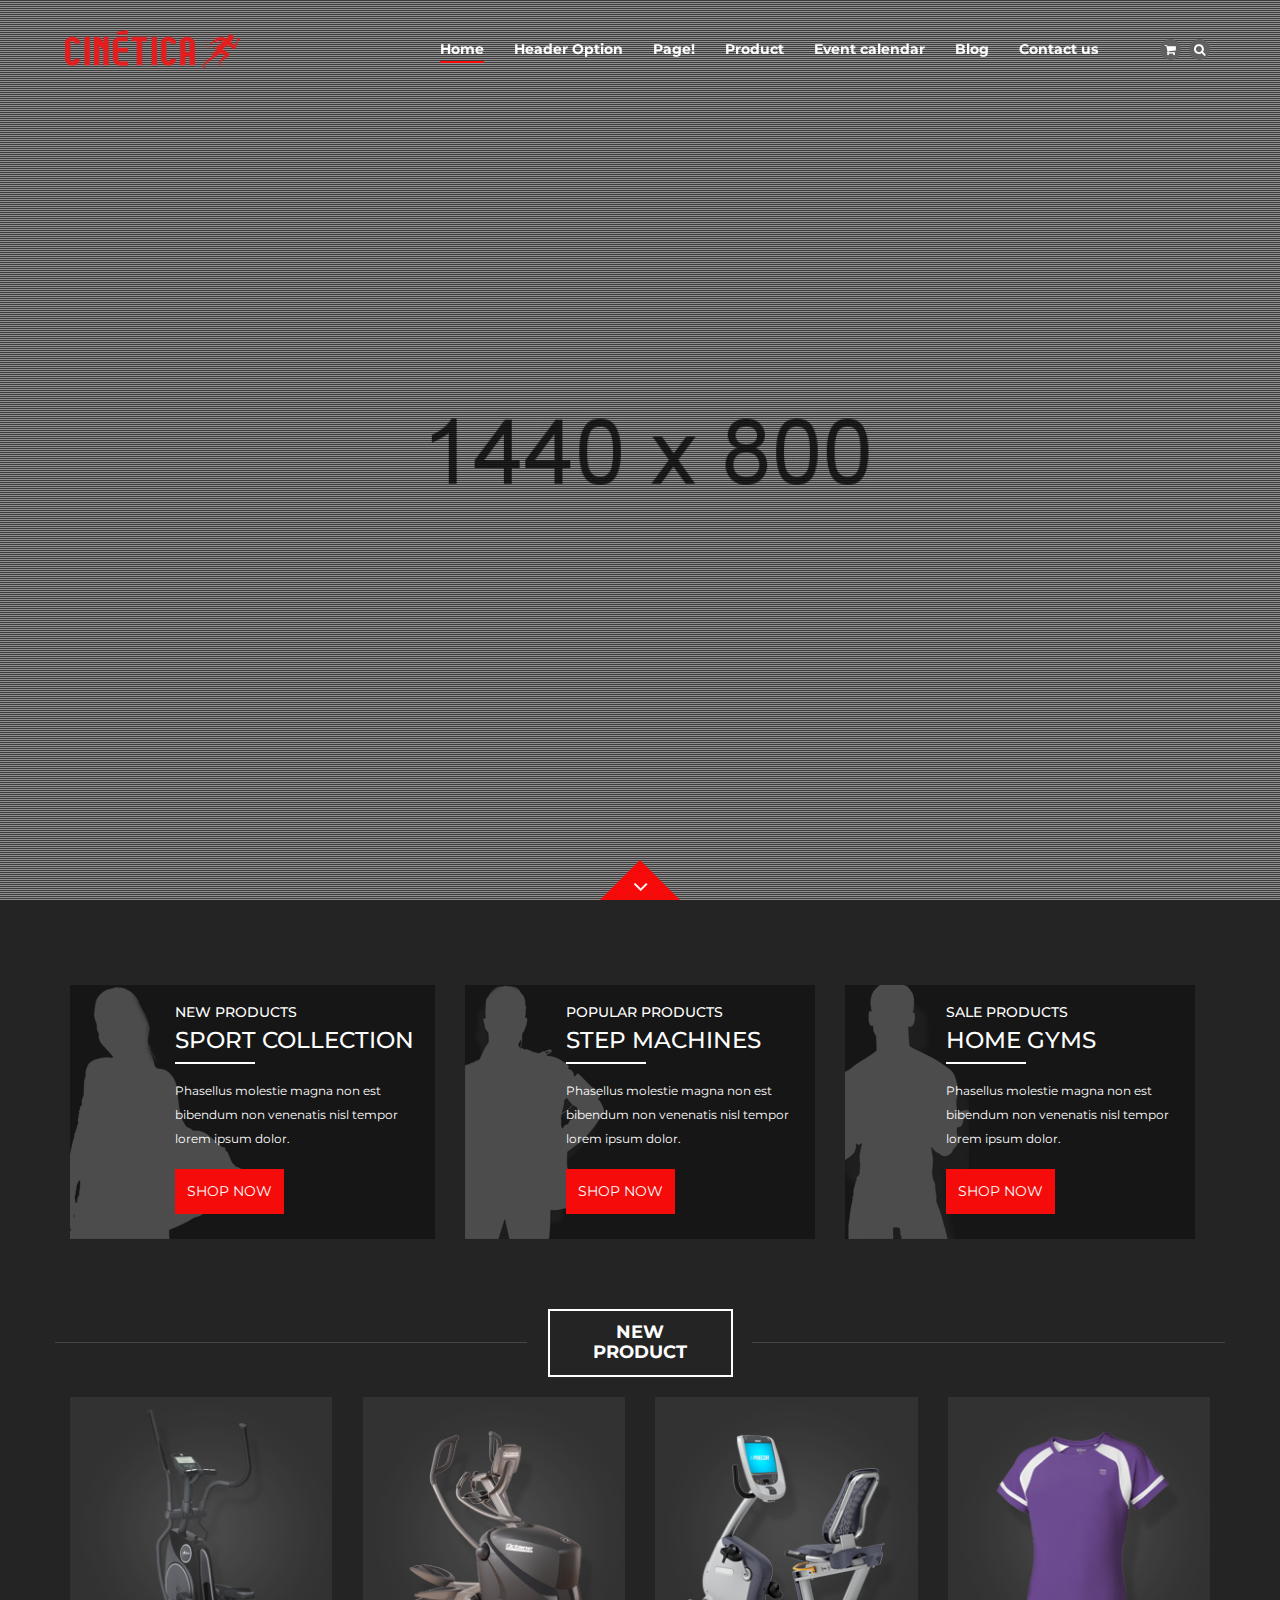
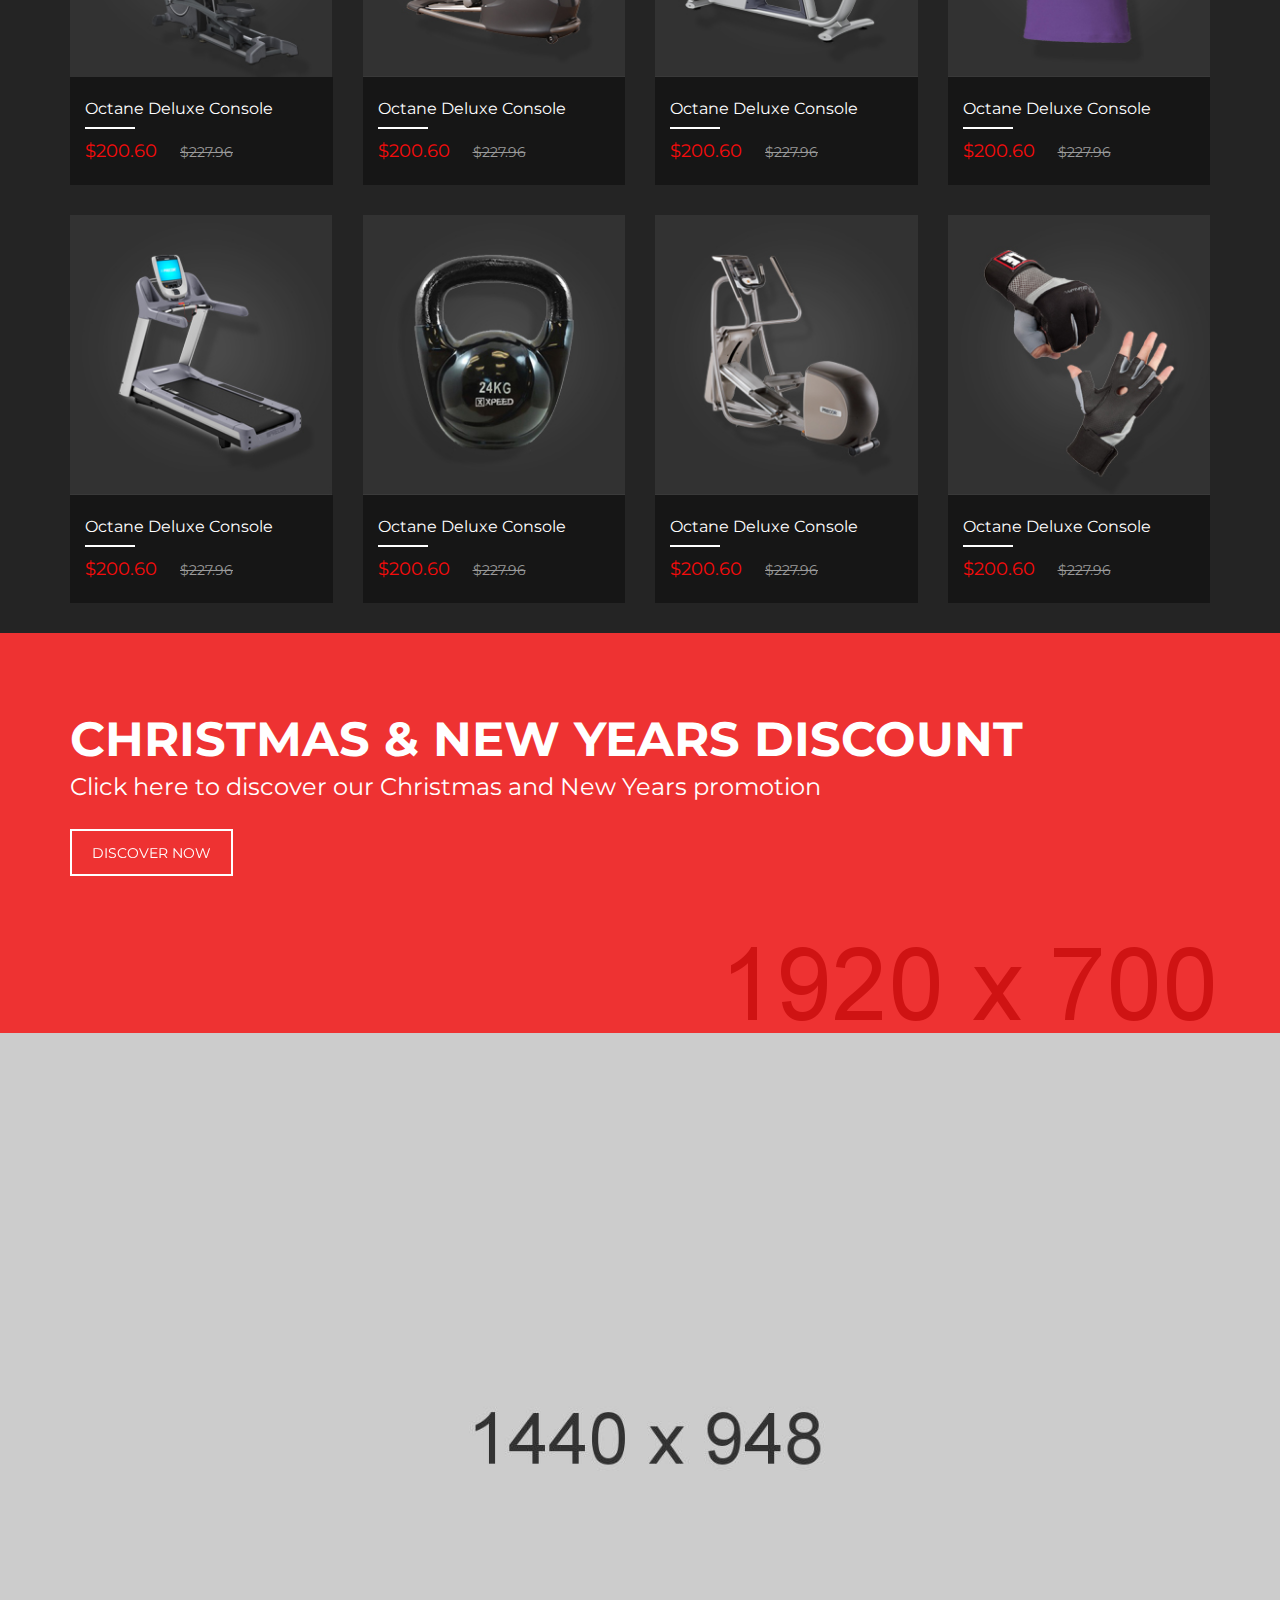
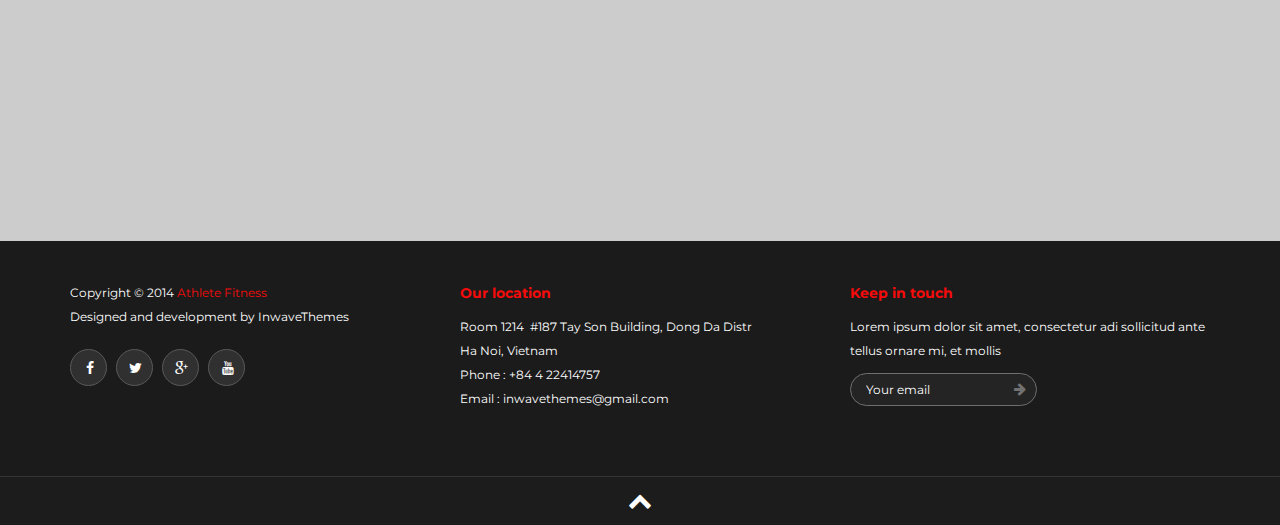
==== index.html @ 28b7c68e "Sample changes" ====
<!doctype html>
<html lang="en">
<head>
<title>Shop</title>
<meta charset="utf-8">
<meta name="viewport" content="initial-scale=1.0,maximum-scale=1.0,user-scalable=no">
<meta name="author" content="">
<meta name="keywords" content="">
<meta name="description" content="">
<link rel="stylesheet" href="css/style.css" type="text/css">
<link rel="stylesheet" href="css/bootstrap.css" type="text/css">
<link rel="stylesheet" href="css/font-awesome.css" type="text/css">

<link rel="stylesheet" href="css/effect.css" type="text/css">
<link rel="stylesheet" href="css/animation.css" type="text/css">

<link rel="stylesheet" href="css/masterslider.css" type="text/css">
<link rel="stylesheet" href="css/ms-fullscreen.css" type="text/css">
<link rel="stylesheet" type="text/css" media="all" href="css/owl.carousel.css">
<link rel="stylesheet" type="text/css" media="all" href="css/owl.transitions.css">
<link rel="stylesheet" href="css/color.css" type="text/css">
</head> 
<body id="page-top" class="" data-offset="90" data-target=".navigation" data-spy="scroll">
	<div class="wrapper hide-main-content"> 
		<section  class="page shop one-page">
			<!--Menu Mobile-->
			<div class="menu-wrap">
				<div class="main-menu">
					<h4 class="title-menu">Main menu</h4>
					<button class="close-button" id="close-button"><i class="fa fa-times"></i></button>
				</div>
				<ul class="nav-menu">
					<li class=" dropdown selected active">
						<a href="#" data-toggle="dropdown">Home<i class="icon-arrow"></i></a>
						<ul class="child-nav dropdown-nav">
							<li><a href="index-v2.html">Home V2</a></li>
							<li><a href="index-onepage.html">One Page</a></li>
							<li><a href="index-layer.html">Layer Slider</a></li>
							<li><a href="index-shop.html">E-commerce</a></li>
							<li><a href="index-store.html">Store</a></li>
							<li><a href="index-sport-club.html">Sport Club</a></li>
							<li><a href="index-boxing.html">Boxing</a></li>
							<li><a href="index-white.html">Light version</a></li>
							<li><a href="coming-soon.html">Under Construction</a></li>
						</ul>
					</li>
					<li class="dropdown">
						<a href="#" data-toggle="dropdown">Header Option<i class="icon-arrow"></i></a>
						<ul class="child-nav dropdown-nav">
							<li><a href="index-header-v2.html">Header Style 1</a></li>
							<li><a href="index-header-v3.html">Header Style 2</a></li>
							<li><a href="index-header-v4.html">Header Style 3</a></li>
						</ul>
					</li>
					<li class="dropdown">
						<a href="#" data-toggle="dropdown">Page!<i class="icon-arrow"></i></a>
						<ul class="child-nav dropdown-nav">
							<li><a href="about-us.html">About us</a></li>
							<li><a href="pricing-table.html">Pricing table</a></li>
							<li><a href="our-class.html">Our classes</a></li>
							<li><a href="class-details.html">Class details</a></li>
							<li><a href="our-trainer.html">Our trainers</a></li>
							<li><a href="trainer-profile.html">Trainer profile</a></li>
						</ul>
					</li>
					<li class="dropdown">
						<a href="#" data-toggle="dropdown">Product<i class="icon-arrow"></i></a>
						<ul class="child-nav dropdown-nav">
							<li><a href="product-listing.html">Product listing</a></li>
							<li><a href="product-listing-row.html">Product listing row</a></li>
							<li><a href="product-detail.html">Product detail</a></li>
							<li><a href="product-cart.html">Product cart</a></li>
							<li><a href="product-check-out.html">Product checkout</a></li>
						</ul>
					</li>
					<li class="dropdown">
						<a href="#" data-toggle="dropdown">Event calendar<i class="icon-arrow"></i></a>
						<ul class="child-nav dropdown-nav">
							<li><a href="calendar-full-view.html">Calendar full view</a></li>
							<li><a href="event-listing.html">Event listing </a></li>
							<li><a href="event-listing-grid.html">Event listing grid</a></li>
							<li><a href="event-details.html">Event details</a></li>
						</ul>
					</li>
					<li class="dropdown">
						<a href="#" data-toggle="dropdown">Blog<i class="icon-arrow"></i></a>
						<ul class="child-nav dropdown-nav">
							<li><a href="blog-listing.html">Blog listing</a></li>
							<li><a href="blog-details.html">Blog details</a></li>
						</ul>
					</li>
					<li><a href="contact-us.html">Contact us</a></li>
				</ul>
			</div>
			<!--Menu Mobile-->
			<div class="content-wrapper">
				<!--Header-->				
				<header id="header" class="header header-container alt reveal">
					<div class="container">
						<div class="row">
							<div class="col-md-2 col-sm-3 col-xs-3 logo">
								<a href="index.html"><img src="new-images/cinetica-logo.png" alt=""/></a>
							</div>
							<div class="col-md-9 nav-container">
								<nav class="megamenu collapse navbar-collapse bs-navbar-collapse navbar-right mainnav col-md-10" role="navigation">
									<ul class="nav-menu">
										<li class="selected active">
											<a href="#">Home</a>
											<ul class="child-nav dropdown-nav">
												<li><a href="index-v2.html">Home V2</a></li>
												<li><a href="index-onepage.html">One Page</a></li>
												<li><a href="index-layer.html">Layer Slider</a></li>
												<li><a href="index-shop.html">E-commerce</a></li>
												<li><a href="index-store.html">Store</a></li>
												<li><a href="index-sport-club.html">Sport Club</a></li>
												<li><a href="index-boxing.html">Boxing</a></li>
												<li><a href="index-white.html">Light version</a></li>
												<li><a href="coming-soon.html">Under Construction</a></li>
											</ul>
										</li>
										<li>
											<a href="#">Header Option</a>
											<ul class="child-nav">
												<li><a href="index-header-v2.html">Header Style 1</a></li>
												<li><a href="index-header-v3.html">Header Style 2</a></li>
												<li><a href="index-header-v4.html">Header Style 3</a></li>
											</ul>
										</li>
										<li>
											<a href="#">Page!</a>
											<ul class="child-nav">
												<li><a href="about-us.html">About us</a></li>
												<li><a href="pricing-table.html">Pricing table</a></li>
												<li><a href="our-class.html">Our classes</a></li>
												<li><a href="class-details.html">Class details</a></li>
												<li><a href="our-trainer.html">Our trainers</a></li>
												<li><a href="trainer-profile.html">Trainer profile</a></li>
											</ul>
										</li>
										<li>
											<a href="#">Product</a>
											<ul class="child-nav">
												<li><a href="product-listing.html">Product listing</a></li>
												<li><a href="product-listing-row.html">Product listing row</a></li>
												<li><a href="product-detail.html">Product detail</a></li>
												<li><a href="product-cart.html">Product cart</a></li>
												<li><a href="product-check-out.html">Product checkout</a></li>
											</ul>
										</li>
										<li>
											<a href="#">Event calendar</a>
											<ul class="child-nav">
												<li><a href="calendar-full-view.html">Calendar full view</a></li>
												<li><a href="event-listing.html">Event listing </a></li>
												<li><a href="event-listing-grid.html">Event listing grid</a></li>
												<li><a href="event-details.html">Event details</a></li>
											</ul>
										</li>
										<li>
											<a href="#">Blog</a>
											<ul class="child-nav">
												<li><a href="blog-listing.html">Blog listing</a></li>
												<li><a href="blog-details.html">Blog details</a></li>
											</ul>
										</li>
										<li><a href="contact-us.html">Contact us</a></li>
									</ul>
								</nav>							
							</div>
							<div class="quick-access col-md-1 col-sm-2 col-xs-3">								
								<div class="shopping-cart">
									<a href="#"><i class="fa fa-shopping-cart"></i></a>
									<div class="mini-cart product-popular">											
										<h3 class="title">Your Cart</h3>
										<ul>
                                            <li>
                                                <div class="product-image">
                                                    <a href="#"><img src="images/popular-product.jpg" alt=""></a>
                                                </div>
                                                <div class="info-products">
                                                    <div class="product-name">Lorem ipsum dolor sit amet consectetur</div>
                                                    <div class="price-box">																										
                                                        <span class="regular-price">$200.60</span>
                                                    </div>
                                                </div>
                                            </li>
                                            <li>
                                                <div class="product-image">
                                                    <a href="#"><img src="images/popular-product.jpg" alt=""></a>
                                                </div>
                                                <div class="info-products">
                                                    <div class="product-name">Lorem ipsum dolor sit amet consectetur</div>
                                                    <div class="price-box">																										
                                                        <span class="regular-price">$200.60</span>
                                                    </div>
                                                </div>
                                            </li>                                               
                                        </ul>
										<button class="check" title="Check out" type="button">
                                            <span>Check out</span>
                                        </button>
									</div>
								</div>
								<div class="search">
									<a href="#"><i class="fa fa-search"></i></a>
									<form id="search" method="post" name="">
										<div class="search-box">
											<input class="top-search" type="text" placeholder="Enter your keywords" name="search" title="Search">						
											<input class="sub-search" type="image" src="images/search.png" alt="Submit">
										</div>
									</form>										
								</div>
							</div>
							<button class="menu-button" id="open-button"></button>
						</div>
					</div>
				</header>
				<!--End Header-->
				<!--Banner-->
				<section class="slide-container to-top">
					<div class="ms-fullscreen-template" id="slider1-wrapper">
						<!-- masterslider -->
						<div class="master-slider ms-skin-default" id="masterslider-index">
							<div class="ms-slide slide-1" data-delay="0">
								<div class="slide-pattern"></div>
								<img src="images/blank.gif" data-src="images/bg_3.jpg" alt="lorem ipsum dolor sit"/>
								<h3 class="ms-layer hps-title1" style="left:101px"
									data-type="text"
									data-ease="easeOutExpo"
									data-delay="1000"
									data-duration="0"
									data-effect="skewleft(30,80)"
								>
									Seja bem-vindo à
								</h3>																												
								<h3 class="ms-layer hps-title3" style="left:95px"
									data-type="text"
									data-delay="1900"
									data-duration="0"
									data-effect="rotate3dtop(-100,0,0,40,t)"
									data-ease="easeOutExpo"
								>
									Cinética: Escola do Movimento
								</h3>
								
								<h3 class="ms-layer hps-title4" style="left:101px"
									data-type="text"
									data-delay="2500"
									data-duration="0"
									data-effect="rotate3dtop(-100,0,0,18,t)"
									data-ease="easeOutExpo"
								>
									Cursos Disponíveis 
								</h3>
							</div>
							<div class="ms-slide slide-2" data-delay="0">
							   <div class="slide-pattern"></div>							  
								<img src="images/blank.gif" data-src="images/bg_2.jpg" alt="lorem ipsum dolor sit"/>
								<h3 class="ms-layer hps-title1" style="left:101px"
									data-type="text"
									data-ease="easeOutExpo"
									data-delay="1000"
									data-duration="0"
									data-effect="skewleft(30,80)">
									Athlete Fitness Club
								</h3>																												
								<h3 class="ms-layer hps-title3" style="left:95px"
									data-type="text"
									data-delay="1900"
									data-duration="0"
									data-effect="rotate3dtop(-100,0,0,40,t)"
									data-ease="easeOutExpo"
								>
									Make You Be The Fighter
								</h3>
								
								<h3 class="ms-layer hps-title4" style="left:101px"
									data-type="text"
									data-delay="2500"
									data-duration="0"
									data-effect="rotate3dtop(-100,0,0,18,t)"
									data-ease="easeOutExpo"
								>
									Try A Free Class
								</h3>
							</div>	
							
							<div class="ms-slide slide-3" data-delay="0">
							   <div class="slide-pattern"></div>							  
								<img src="images/blank.gif" data-src="images/bg-home-v2.jpg" alt="lorem ipsum dolor sit"/>
								<h3 class="ms-layer hps-title1" style="left:101px"
									data-type="text"
									data-ease="easeOutExpo"
									data-delay="1000"
									data-duration="0"
									data-effect="skewleft(30,80)"
								>
									Athlete Fitness Club
								</h3>																												
								<h3 class="ms-layer hps-title3" style="left:95px"
									data-type="text"
									data-delay="1900"
									data-duration="0"
									data-effect="rotate3dtop(-100,0,0,40,t)"
									data-ease="easeOutExpo"
								>
									Make You Be The Fighter
								</h3>
								
								<h3 class="ms-layer hps-title4" style="left:101px"
									data-type="text"
									data-delay="2500"
									data-duration="0"
									data-effect="rotate3dtop(-100,0,0,18,t)"
									data-ease="easeOutExpo"
								>
									Try A Free Class
								</h3>
							</div>
							<!--div class="ms-slide slide-4">
							   <div class="slide-pattern"></div>
								<video data-autopause="false" data-mute="true" data-loop="true" data-fill-mode="fill">
									<source src="images/video/demo.mp4" type="video/mp4"/>									
								</video>  
							</div-->
						</div>
						<!-- end of masterslider -->
						<div class="to-bottom" id="to-bottom"><i class="fa fa-angle-down"></i></div>
					</div>
				</section>
				<!--End Banner-->							
				<div class="contents-main" id="contents-main">						
					<!--Price Table-->
					<section class="price-table">
						<div class="container">
							<div class="row">							
								<div class="col-md-12 col-sm-12 col-xs-12">
									<div class="col-md-4 col-sm-12 col-xs-12">
										<div class="col-md-12 price-table-content">
											<div class="price-table-img">
												<img alt="" src="images/newproducts/images-1.png">
											</div>
											<div class="price-table-text">
												<h3>New Products</h3>
												<h2>Sport Collection</h2>
												<div class="border-bottom"></div>
												<p>Phasellus molestie magna non est bibendum non venenatis nisl tempor lorem ipsum dolor.</p>
												<a href="#"><span>Shop Now</span></a>
											</div>
										</div>							
									</div>
									<div class="col-md-4 col-sm-12 col-xs-12">
										<div class="col-md-12 price-table-content">
											<div class="price-table-img">
												<img alt="" src="images/newproducts/images-2.png">
											</div>
											<div class="price-table-text">
												<h3>Popular Products</h3>
												<h2>Step Machines</h2>
												<div class="border-bottom"></div>
												<p>Phasellus molestie magna non est bibendum non venenatis nisl tempor lorem ipsum dolor.</p>
												<a href="#"><span>Shop Now</span></a>
											</div>
										</div>							
									</div>
									<div class="col-md-4 col-sm-12 col-xs-12">
										<div class="col-md-12 price-table-content">
											<div class="price-table-img">
												<img alt="" src="images/newproducts/images-3.png">
											</div>
											<div class="price-table-text">
												<h3>Sale Products</h3>										
												<h2>Home gyms</h2>
												<div class="border-bottom"></div>
												<p>Phasellus molestie magna non est bibendum non venenatis nisl tempor lorem ipsum dolor.</p>
												<a href="#"><span>Shop Now</span></a>
											</div>
										</div>								
									</div>
								</div>
							</div>
						</div>
					</section>
					<!--End Price Table-->
					
					<!--New Products-->
						<section class="new-product scroll-to">
							<div class="container">
								<div class="row">
									<div class="title-name">
										<h4>New Product</h4>
									</div>
									<div class="col-md-3 col-sm-6 col-xs-12">
										<div class="product-image-wrapper">
											<div class="product-content">
												<div class="product-image">
													<a href="#"><img alt="" src="images/newproducts/product-1.jpg"></a>
												</div>
												<div class="info-products">
													<div class="product-name" >
														<a href="#">Octane Deluxe Console</a>
														<div class="product-bottom"></div>
													</div>
													<div class="price-box">																										
														<span class="special-price">$200.60</span>
														<span class="old-price">$227.96</span>
													</div>
													<div class="actions">
														<ul>
															<li><a href="#"><i class="fa fa-info"></i></a></li>
															<li><a href="#"><i class="fa fa-shopping-cart"></i></a></li>
															<li><a href="#"><i class="fa fa-search"></i></a></li>
															<li><a href="#"><i class="fa fa-star"></i></a></li>
														</ul>
													</div>
												</div>
											</div>
											<a class="arrows" href="#"><i class="fa fa-arrows"></i></a>										
										</div>
									</div>
									<div class="col-md-3 col-sm-6 col-xs-12">
										<div class="product-image-wrapper">
											<div class="product-content">
												<div class="product-image">
													<a href="#"><img alt="" src="images/newproducts/product-2.jpg"></a>
												</div>
												<div class="info-products">
													<div class="product-name" >
														<a href="#">Octane Deluxe Console</a>
														<div class="product-bottom"></div>
													</div>
													<div class="price-box">																										
														<span class="special-price">$200.60</span>
														<span class="old-price">$227.96</span>
													</div>
													<div class="actions">
														<ul>
															<li><a href="#"><i class="fa fa-info"></i></a></li>
															<li><a href="#"><i class="fa fa-shopping-cart"></i></a></li>
															<li><a href="#"><i class="fa fa-search"></i></a></li>
															<li><a href="#"><i class="fa fa-star"></i></a></li>
														</ul>
													</div>
												</div>
											</div>
											<a class="arrows" href="#"><i class="fa fa-arrows"></i></a>										
										</div>
									</div>
									<div class="col-md-3 col-sm-6 col-xs-12">
										<div class="product-image-wrapper">
											<div class="product-content">
												<div class="product-image">
													<a href="#"><img alt="" src="images/newproducts/product-3.jpg"></a>
												</div>
												<div class="info-products">
													<div class="product-name" >
														<a href="#">Octane Deluxe Console</a>
														<div class="product-bottom"></div>
													</div>
													<div class="price-box">																										
														<span class="special-price">$200.60</span>
														<span class="old-price">$227.96</span>
													</div>
													<div class="actions">
														<ul>
															<li><a href="#"><i class="fa fa-info"></i></a></li>
															<li><a href="#"><i class="fa fa-shopping-cart"></i></a></li>
															<li><a href="#"><i class="fa fa-search"></i></a></li>
															<li><a href="#"><i class="fa fa-star"></i></a></li>
														</ul>
													</div>
												</div>
											</div>
											<a class="arrows" href="#"><i class="fa fa-arrows"></i></a>										
										</div>
									</div>
									<div class="col-md-3 col-sm-6 col-xs-12">
										<div class="product-image-wrapper">
											<div class="product-content">
												<div class="product-image">
													<a href="#"><img alt="" src="images/newproducts/product-4.jpg"></a>
												</div>
												<div class="info-products">
													<div class="product-name" >
														<a href="#">Octane Deluxe Console</a>
														<div class="product-bottom"></div>
													</div>
													<div class="price-box">																										
														<span class="special-price">$200.60</span>
														<span class="old-price">$227.96</span>
													</div>
													<div class="actions">
														<ul>
															<li><a href="#"><i class="fa fa-info"></i></a></li>
															<li><a href="#"><i class="fa fa-shopping-cart"></i></a></li>
															<li><a href="#"><i class="fa fa-search"></i></a></li>
															<li><a href="#"><i class="fa fa-star"></i></a></li>
														</ul>
													</div>
												</div>
											</div>
											<a class="arrows" href="#"><i class="fa fa-arrows"></i></a>										
										</div>
									</div>
									<div class="col-md-3 col-sm-6 col-xs-12">
										<div class="product-image-wrapper">
											<div class="product-content">
												<div class="product-image">
													<a href="#"><img alt="" src="images/newproducts/product-5.jpg"></a>
												</div>
												<div class="info-products">
													<div class="product-name" >
														<a href="#">Octane Deluxe Console</a>
														<div class="product-bottom"></div>
													</div>
													<div class="price-box">																										
														<span class="special-price">$200.60</span>
														<span class="old-price">$227.96</span>
													</div>
													<div class="actions">
														<ul>
															<li><a href="#"><i class="fa fa-info"></i></a></li>
															<li><a href="#"><i class="fa fa-shopping-cart"></i></a></li>
															<li><a href="#"><i class="fa fa-search"></i></a></li>
															<li><a href="#"><i class="fa fa-star"></i></a></li>
														</ul>
													</div>
												</div>
											</div>
											<a class="arrows" href="#"><i class="fa fa-arrows"></i></a>										
										</div>
									</div>
									<div class="col-md-3 col-sm-6 col-xs-12">
										<div class="product-image-wrapper">
											<div class="product-content">
												<div class="product-image">
													<a href="#"><img alt="" src="images/newproducts/product-6.jpg"></a>
												</div>
												<div class="info-products">
													<div class="product-name" >
														<a href="#">Octane Deluxe Console</a>
														<div class="product-bottom"></div>
													</div>
													<div class="price-box">																										
														<span class="special-price">$200.60</span>
														<span class="old-price">$227.96</span>
													</div>
													<div class="actions">
														<ul>
															<li><a href="#"><i class="fa fa-info"></i></a></li>
															<li><a href="#"><i class="fa fa-shopping-cart"></i></a></li>
															<li><a href="#"><i class="fa fa-search"></i></a></li>
															<li><a href="#"><i class="fa fa-star"></i></a></li>
														</ul>
													</div>
												</div>
											</div>
											<a class="arrows" href="#"><i class="fa fa-arrows"></i></a>										
										</div>
									</div>
									<div class="col-md-3 col-sm-6 col-xs-12">
										<div class="product-image-wrapper">
											<div class="product-content">
												<div class="product-image">
													<a href="#"><img alt="" src="images/newproducts/product-7.jpg"></a>
												</div>
												<div class="info-products">
													<div class="product-name" >
														<a href="#">Octane Deluxe Console</a>
														<div class="product-bottom"></div>
													</div>
													<div class="price-box">																										
														<span class="special-price">$200.60</span>
														<span class="old-price">$227.96</span>
													</div>
													<div class="actions">
														<ul>
															<li><a href="#"><i class="fa fa-info"></i></a></li>
															<li><a href="#"><i class="fa fa-shopping-cart"></i></a></li>
															<li><a href="#"><i class="fa fa-search"></i></a></li>
															<li><a href="#"><i class="fa fa-star"></i></a></li>
														</ul>
													</div>
												</div>
											</div>
											<a class="arrows" href="#"><i class="fa fa-arrows"></i></a>										
										</div>
									</div>
									<div class="col-md-3 col-sm-6 col-xs-12">
										<div class="product-image-wrapper">
											<div class="product-content">
												<div class="product-image">
													<a href="#"><img alt="" src="images/newproducts/product-8.jpg"></a>
												</div>
												<div class="info-products">
													<div class="product-name" >
														<a href="#">Octane Deluxe Console</a>
														<div class="product-bottom"></div>
													</div>
													<div class="price-box">																										
														<span class="special-price">$200.60</span>
														<span class="old-price">$227.96</span>
													</div>
													<div class="actions">
														<ul>
															<li><a href="#"><i class="fa fa-info"></i></a></li>
															<li><a href="#"><i class="fa fa-shopping-cart"></i></a></li>
															<li><a href="#"><i class="fa fa-search"></i></a></li>
															<li><a href="#"><i class="fa fa-star"></i></a></li>
														</ul>
													</div>
												</div>
											</div>
											<a class="arrows" href="#"><i class="fa fa-arrows"></i></a>										
										</div>
									</div>								
								</div>						
							</div>
						</section>
					<!--End New Products-->
					
					<!--Discover-->
					<section class="training modern">
						<div class="wpb-wrapper">
							<!-- PARALLAX WINDOWS -->
							<div class="parallax-block-wrap-module auto-width">
								<div class="parallax-block bt-advance-parallax" id="parallax-block-modern">
									<!-- PARALLAX CONTENT -->
									<div class="control-button">
										<div class="nav-wrap hidden">
											<div class="nav-wrap-in next">
												<span class="nav-next"></span>
											</div>
											<div class="nav-wrap-in prev">
												<span class="nav-prev"></span>
											</div>
										</div>
										<div class="button-wrap">
											<span class="button close-btn"></span>
										</div>
									</div>
									<div class="parallax-background">
										<!--Textured and color-->
										<div class="parallax-background-overlay"></div>
										<img alt="" src="images/bg-discover.png">
									</div>
									
									<div class="parallax-block-content default-pos">
										<div class="container">
											<div class="parallax-text parallax-shop parallax-gallery">																								
												<h1>Christmas & New Years Discount</h1> 
												<p>Click here to discover our Christmas and New Years promotion</p>
												<span class="button open-btn"><span>Discover Now</span></span>								
											</div>
										</div>
									</div>
									
									<div class="overlay-loading"><span class="loading"><img src="images/loading-black.gif" alt=""/></span></div>    

									<!-- GALLERY CONTENT -->
									<div class="parallax-content-wrap parallax-shopping">
											<div class="parallax-content hidden">
												<div class="parallax-content-in">
													<div class="defxault">
														<div class="parallax-col">
															<div class="parallax-row in-pos box1">
																<div class="parallax-row-w1">
																	<div class="parallax-box-image">
																		<div class="thumb" onclick="showproduct()">
																			<img src="images/newproducts/product-1.jpg" alt=""/>
																		</div>																
																	</div>
																	<div class="parallax-box-image">
																		<div class="thumb" onclick="showproduct()">
																			<img src="images/newproducts/product-2.jpg" alt=""/>
																		</div>
																	</div>
																	<div class="parallax-box-image">
																		<div class="thumb w2" onclick="showproduct()">
																			<img src="images/newproducts/product-8.1.jpg" alt=""/>
																		</div>	
																	</div>	
																</div>
																<div class="parallax-row-w2">
																	<div class="parallax-box-image">
																		<div class="thumb w3 mr-top" onclick="showproduct()">
																			<img src="images/newproducts/product-9.1.jpg" alt=""/>
																		</div>
																	</div>
																</div>
																<div class="parallax-row-w3" onclick="showproduct()">
																	<div class="parallax-box-image">
																		<div class="thumb">
																			<img src="images/newproducts/product-3.1.jpg" alt=""/>
																		</div>
																	</div>
																	<div class="parallax-box-image">
																		<div class="thumb w2" onclick="showproduct()">
																			<img src="images/newproducts/product-8.1.jpg" alt=""/>
																		</div>
																	</div>
																</div>
															</div>
															<div class="parallax-row in-pos box2">
																<div class="parallax-row-w1">
																	<div class="parallax-box-image">
																		<div class="thumb w2" onclick="showproduct()">
																			<img src="images/newproducts/product-8.1.jpg" alt=""/>
																		</div>
																	</div>
																</div>	
																<div class="parallax-row-w2">
																	<div class="parallax-box-image">
																		<div class="thumb" onclick="showproduct()">
																			<img src="images/newproducts/product-3.1.jpg" alt=""/>
																		</div>
																	</div>
																	<div class="parallax-box-image">
																		<div class="thumb" onclick="showproduct()">
																			<img src="images/newproducts/product-3.1.jpg" alt=""/>
																		</div>
																	</div>
																</div>	
																<div class="parallax-row-w2" onclick="showproduct()">	
																	<div class="parallax-box-image">
																		<div class="thumb w3">
																			<img src="images/newproducts/product-7.1.jpg" alt=""/>
																		</div>
																	</div>
																</div>
															</div>									
														</div>
														<div class="parallax-col">
															<div class="parallax-row in-pos box1">
																<div class="parallax-row-w1">
																	<div class="parallax-box-image">
																		<div class="thumb" onclick="showproduct()">
																			<img src="images/newproducts/product-1.jpg" alt=""/>
																		</div>
																	</div>
																	<div class="parallax-box-image">
																		<div class="thumb" onclick="showproduct()">
																			<img src="images/newproducts/product-2.jpg" alt=""/>
																		</div>
																	</div>
																	<div class="parallax-box-image">
																		<div class="thumb w2" onclick="showproduct()">
																			<img src="images/newproducts/product-8.1.jpg" alt=""/>
																		</div>
																	</div>
																</div>
																<div class="parallax-row-w2">
																	<div class="parallax-box-image">
																		<div class="thumb w3 mr-top" onclick="showproduct()">
																			<img src="images/newproducts/product-9.1.jpg" alt=""/>
																		</div>
																	</div>
																</div>
																<div class="parallax-row-w3">
																	<div class="parallax-box-image">
																		<div class="thumb" onclick="showproduct()">
																			<img src="images/newproducts/product-3.1.jpg" alt=""/>
																		</div>
																	</div>
																	<div class="parallax-box-image">
																		<div class="thumb w2" onclick="showproduct()">
																			<img src="images/newproducts/product-8.1.jpg" alt=""/>
																		</div>
																	</div>
																</div>
															</div>
															<div class="parallax-row in-pos box2">
																<div class="parallax-row-w1">
																	<div class="parallax-box-image">
																		<div class="thumb w2" onclick="showproduct()">
																			<img src="images/newproducts/product-8.1.jpg" alt=""/>
																		</div>
																	</div>
																</div>	
																<div class="parallax-row-w2">
																	<div class="parallax-box-image">
																		<div class="thumb" onclick="showproduct()">
																			<img src="images/newproducts/product-3.1.jpg" alt=""/>
																		</div>
																	</div>
																	<div class="parallax-box-image">
																		<div class="thumb" onclick="showproduct()">
																			<img src="images/newproducts/product-3.1.jpg" alt=""/>
																		</div>
																	</div>
																</div>	
																<div class="parallax-row-w2">	
																	<div class="parallax-box-image">
																		<div class="thumb w3" onclick="showproduct()">
																			<img src="images/newproducts/product-7.1.jpg" alt=""/>
																		</div>
																	</div>
																</div>
															</div>									
														</div>									
														<div class="parallax-col">
															<div class="parallax-row in-pos box1">
																<div class="parallax-row-w1">
																	<div class="parallax-box-image">
																		<div class="thumb" onclick="showproduct()">
																			<img src="images/newproducts/product-1.jpg" alt=""/>
																		</div>
																	</div>
																	<div class="parallax-box-image">
																		<div class="thumb" onclick="showproduct()">
																			<img src="images/newproducts/product-2.jpg" alt=""/>
																		</div>
																	</div>
																	<div class="parallax-box-image">
																		<div class="thumb w2" onclick="showproduct()">
																			<img src="images/newproducts/product-8.1.jpg" alt=""/>
																		</div>	
																	</div>	
																</div>
																<div class="parallax-row-w2" onclick="showproduct()">
																	<div class="parallax-box-image">
																		<div class="thumb w3 mr-top">
																			<img src="images/newproducts/product-9.1.jpg" alt=""/>
																		</div>
																	</div>
																</div>
																<div class="parallax-row-w3" onclick="showproduct()">
																	<div class="parallax-box-image">
																		<div class="thumb">
																			<img src="images/newproducts/product-3.1.jpg" alt=""/>
																		</div>
																	</div>
																	<div class="parallax-box-image">
																		<div class="thumb w2" onclick="showproduct()">
																			<img src="images/newproducts/product-8.1.jpg" alt=""/>
																		</div>
																	</div>
																</div>
															</div>
															<div class="parallax-row in-pos box2" onclick="showproduct()">
																<div class="parallax-row-w1">
																	<div class="parallax-box-image">
																		<div class="thumb w2">
																			<img src="images/newproducts/product-8.1.jpg" alt=""/>
																		</div>
																	</div>
																</div>	
																<div class="parallax-row-w2" onclick="showproduct()">
																	<div class="parallax-box-image">
																		<div class="thumb">
																			<img src="images/newproducts/product-3.1.jpg" alt=""/>
																		</div>
																	</div>
																	<div class="parallax-box-image">
																		<div class="thumb" onclick="showproduct()">
																			<img src="images/newproducts/product-3.1.jpg" alt=""/>
																		</div>
																	</div>
																</div>	
																<div class="parallax-row-w2">	
																	<div class="parallax-box-image">
																		<div class="thumb w3" onclick="showproduct()">
																			<img src="images/newproducts/product-7.1.jpg" alt=""/>
																		</div>
																	</div>
																</div>
															</div>									
														</div>
													</div>
												</div>
												<div class="content-show-large hidden">
													<div class="item-contain"></div>
													<div class="loading"><img src="images/loading-black.gif" alt=""/></div>
												</div>
											</div>
										</div>
									<!-- end GALLERY CONTENT -->				  
								</div>
							</div>
						</div>													
					</section>
					<!--End Discover-->
					
					<!--  Fit & Strong  -->
					<section class="fit-strong">
						<div class="container">
							<div class="row">
								<div class="col-md-4 col-sm-6 col-xs-12">
									<div class="fit-strong-left">												
										<div class="fit-strong-top">
											<h3 class="fit-strong-text">Keep your body</h3>
											<h2 class="fit-strong-text">Fit & Strong</h2>
											<p class="fit-strong-sub">Phasellus fermentum in, dolor. Pellentesque facilisis. Nulla imperdiet sit amet magna.
											Vestibulum dapibus, mauris nec malesuada fames ac turpis velit Phasellus fermentum in, dolor. Pellentesque facilisis. </p>
										</div>
										<div class="fit-strong-bottom">
											<div class="fit-background"></div>
											<div class="carousel-image">
												<div id="carousel-image" class="owl-carousel" data-plugin-options='{"singleItem":true,"autoPlay":false,"autoHeight":true, "mouseDrag": false}'>
													<div class="caroussel-slide">
														 <img src="images/onepage/fit-2.jpg" alt="">
													</div>
													<div class="caroussel-slide">
														 <img src="images/onepage/fit-2.jpg" alt="">
													</div>
													<div class="caroussel-slide">
														 <img src="images/onepage/fit-2.jpg" alt="">
													</div>
												</div>												
											</div>
											<div class="owl-controls clickable">
												<div class="owl-pagination">
													<div class="owl-page active" data-page='0'><span class=""></span></div>
													<div class="owl-page" data-page='1'><span class=""></span></div>
													<div class="owl-page" data-page='2'><span class=""></span></div>
												</div>
											</div>
											<div class="carousel-text">
												<div id="carousel-text" class="owl-carousel" data-plugin-options='{"singleItem":true,"autoPlay":false,"autoHeight":true, "mouseDrag": false}' data-pager='owl-page'>
													<div class="slide-caption">
														<h4 class="caption-title">Try your first training for free</h4>
														<p class="caption-slide">Aliquam purus. Quisque lorem tortor fringilla sed, vestibulum id. Nulla ipsum dolor lacus, suscipit adipiscing. Cum sociis natoque </p>
													</div>
													<div class="slide-caption">
														<h4 class="caption-title">Try your first training for free</h4>
														<p class="caption-slide">Aliquam purus. Quisque lorem tortor fringilla sed, vestibulum id. Nulla ipsum dolor lacus, suscipit adipiscing. Cum sociis natoque </p>
													</div>
													<div class="slide-caption">
														<h4 class="caption-title">Try your first training for free</h4>
														<p class="caption-slide">Aliquam purus. Quisque lorem tortor fringilla sed, vestibulum id. Nulla ipsum dolor lacus, suscipit adipiscing. Cum sociis natoque </p>
													</div>												
												</div>												
											</div>												
										</div>							
									</div>							
								</div>
								<div class="col-md-4 col-sm-6 col-xs-12">
									<div class="fit-strong-right">
										<div class="img-box-right" id="boxOpenTime">
											<img class="img-box" src="images/fit-4.png" alt=""/>
											<div class="open-hour">
												<i class="fa fa fa-clock-o"></i>
												<div class="open-hours-title">
													<h4>Opening</h4>
													<p>Hours</p>
												</div>
											</div>
											<div class="img-box-right-border"></div>
										</div>
										<div class="bottomright"></div>
										<div class="text-box">
											<p>Vitae adipiscing turpis. Aenean ligula nibh, molestie id viverra a, dapibus at dolor.</p>
											<h5>From monday to friday</h5>							
											<span class="open-hours">8 <sup>A.M</sup> - 8 <sup>P.M</sup></span>
											<h5>Saturday and sunday</h5>
											<span class="open-hours">7 <sup>A.M</sup> - 9 <sup>P.M</sup></span>
										</div>
									</div>
								</div>
							</div>
						</div>
					</section>
					<!--  End Fit & Strong  -->
				</div>
			</div>
		</section >
		
		<!--Footer-->
		<footer class="page-footer">
			<section>
				<div class="container">
					<div class="row">
						<div class="col-md-4 col-sm-4 col-xs-12 infomation">
							<div class="copy-right">
								<div class="footer-right">
									<div class="line1">Copyright &copy; 2014<a href="#"> Athlete Fitness</a></div>
									<div class="line2">Designed and development by InwaveThemes</div>
								</div>
							</div>
							<div class="social_icon">
								<a href="#"><i class="fa fa-facebook"></i></a>
								<a href="#"><i class="fa fa-twitter"></i></a>
								<a href="#"><i class="fa fa-google-plus"></i></a>
								<a href="#"><i class="fa fa-youtube"></i></a>
							</div>
						</div>
						<div class="col-md-4 col-sm-4 col-xs-12 location">							
							<div class="footer-title">
								<h4>Our location</h4>			
							</div>
							<div class="address">
								<p>Room 1214&nbsp; #187 Tay Son Building, Dong Da Distr<br>Ha Noi, Vietnam<br>Phone : +84 4 22414757<br>Email : inwavethemes@gmail.com</p>
							</div>
						</div>
						<div class="col-md-4 col-sm-4 col-xs-12 send-mail">							
							<div class="footer-title">
								<h4>Keep in touch</h4>			
							</div>
							<form name="" method="post"  id="send-mail">												
								<div class="info">Lorem ipsum dolor sit amet, consectetur adi sollicitud ante tellus ornare mi, et mollis</div>						
								<div class="email">
									<input type="text" title="E-mail" name="user[email]" class="inputbox" placeholder="Your email" >
									<button class="button" title="Submit" type="submit"><i class="fa fa-arrow-right"></i></button>
								</div>
							</form>
						</div>						
					</div>
				</div>
			</section>
		</footer>
		<!--End Footer-->
		<!--To Top-->
		<div id="copyright">
			<div class="container">

				<div class="back-to-top"><a title="BACK_TO_TOP" href="#top"><i class="fa fa-chevron-up"></i></a></div>

				<div class="clrDiv"></div>
			</div>
		</div>
		<!--End To Top-->
	</div>
	<script type="text/javascript" src="js/jquery-2.1.0.min.js"></script>
	<script type="text/javascript" src="js/bootstrap.min.js"></script>
	<script type="text/javascript" src="js/jquery.min.js"></script>
	<script type="text/javascript" src="js/jquery.easing.1.3.js"></script>
	<script type="text/javascript" src="js/parallax/jquery.parallax-1.1.3.js"></script>
    <script type="text/javascript" src="js/parallax/jquery.transform2d.js"></script>
    <script type="text/javascript" src="js/parallax/script.js"></script>
    <script type="text/javascript" src="js/parallax/parallax.js"></script>
	<script type="text/javascript" src="js/waypoints.js"></script>
	<script type="text/javascript" src="js/template.js"></script>
	<script type="text/javascript" src="js/masterslider.min.js"></script>
	<script type="text/javascript" src="js/banner.js"></script>
	<script type="text/javascript" src="js/owl.carousel.min.js"></script>
	<script type="text/javascript" src="js/theme.js"></script>
	<script type="text/javascript" src="js/dropdown.js"></script>
	<script type="text/javascript" src="js/classie.js"></script>
	<script type="text/javascript" src="js/main.js"></script>
</body>
</html>
---- css/style.css ----
/*-------------------------------------------------------
[Table of contents]

1. Header
	+ Logo
	+ Navigation
		- mobile menu
		- mega menu
	+ Search & cart
	+ Header Option
	
2. Content
	+ Master slider
	+ Page title
	+ Man & Girl block
	+ Fit & Strong block
	+ About block
	+ Up Coming Event
	+ Pricing Table
	+ Training
	+ Time Table
	+ Our Price
	+ Athlete Class
	+ Our Success
	+ Facts
	+ Our Team
	+ Contact Form
	+ New Products
	+ Introduction
	+ Services
	+ News
	+ Shop-v2
	+ Collection
	+ Page Our Class
	+ Our Class Details
	+ Our Blog
	+ Blog Details
	+ Page Our Trainers
	+ Page Our Trainers Profile
	+ Page Our Pricing Table
	+ About Us
	+ Event Listing
	+ Event Listing Grid
	+ Calendar Full View
	+ Parallax Background
	+ Parallax Content	
	+ Product List
	+ Product List Row
	+ Product detail
	+ Product cart
	+ Product checkout
	
3. Panel
	+ Panel setting
	
4. Footer
	+ Copyrights 
	+ Social icons
	+ Back to top
	
5. Extra
	+ Coming soon page
	+ Welcome page	
	
--------------------------------------------------------*/

@import url(http://fonts.googleapis.com/css?family=Montserrat:400,700);
@import url(http://fonts.googleapis.com/css?family=Titillium+Web:700);
/*---------------------------------------------------
	COMMON STYLE
------------------------------------------------------*/
html body{
    font-size:12px;
    line-height:24px;
    font-weight:normal;
    font-family: 'Montserrat';
    background: none repeat scroll 0 0 #242424;
    color: #fff;
}
img{
    max-width:100%;
}

div a:focus{
    color: #fff;
    text-decoration: none;
    outline:none!important;
}
div a, div a:hover{
    color:#fff;
    text-decoration:none;
    font-family: 'Montserrat';
}
div a:hover{text-decoration:none;}
p, span{
    margin:0;
    font-family: 'Montserrat';
}
div{
    font-family: 'Montserrat';
}
p + p{
    margin-top:10px;
}
ul{list-style:none}

h1, .h1, h2, .h2, h3, .h3 {
    margin-bottom: 10px;
    margin-top: 20px;
}
div h1{
    font-size: 48px;
    font-weight: bold;
    text-transform: uppercase;
    font-family: 'Montserrat';
}

div h2{
    font-size: 36px;
    line-height: 1;
    text-transform: uppercase;
    font-family: 'Montserrat';
}
div h3{
    font-size: 24px;
    line-height: 1;
    text-transform: uppercase;
    font-family: 'Montserrat';
}
div h4{
    font-size: 18px;
    text-transform: uppercase;
    font-family: 'Montserrat';
}
div h5, h6{
    font-size: 14px;
    text-transform: uppercase;
    font-family: 'Montserrat';
}
::-webkit-input-placeholder {
   color: #fff;
}

:-moz-placeholder { /* Firefox 18- */
   color: #fff; 
}

::-moz-placeholder {  /* Firefox 19+ */
   color: #fff;  
}

:-ms-input-placeholder {  
   color: #fff;  
}

.wrapper {
    position: relative;
}

/*---------------------------------------------------
	HEADER
------------------------------------------------------*/
.header{
	margin-bottom: 0;
}
#header {
  position: fixed;
  top: 0;
}
#header.reveal:not(.alt) {
    box-shadow: 0 5px 8px 5px rgba(0, 0, 0, 0.2);
    position:fixed;
    width:100%;
    top:0;
}
#header.reveal:not(.alt) {
    -webkit-animation: reveal-header 1s cubic-bezier(0.005, 0.975, 0.73, 1);
    -moz-animation: reveal-header 1s cubic-bezier(0.005, 0.975, 0.73, 1);
    -ms-animation: reveal-header 1s cubic-bezier(0.005, 0.975, 0.73, 1);
    -o-animation: reveal-header 1s cubic-bezier(0.005, 0.975, 0.73, 1);
    animation: reveal-header 1s cubic-bezier(0.005, 0.975, 0.73, 1);
    border:1px solid transparent;
    background:#0f0f0f;
}
.header{
    position:relative;
    width:100%;
    z-index:9999;
    background:#0f0f0f;

}
.header.header-container  {
    background: none repeat scroll 0 0 rgba(0, 0, 0, 0);
    position: absolute;
    top: 0;
    width: 100%;
    z-index: 999;
    margin: 0 auto;
}
.page-category .header-container {
  background: none repeat scroll 0 0 #0f0f0f;
}

/*-- Logo --*/
.logo {
    padding: 0 !important;
}
.header-container .logo a {
    display: inline-block;
    margin: 30px 10px;
}

/*-- Navigation --*/

/* mobile menu */	
.menu-wrap{
    border:1px solid transparent;
    background:#ec3642;
    position:fixed;
    width:270px;
    height:100%;
    transition:transform ease 1s;
    -o-transition:-o-transform ease 1s;
    -ms-transition:-ms-transform ease 1s;
    -moz-transition:-moz-transform ease 1s;
    -webkit-transition:-webkit-transform ease 1s;
    transform:translateX(270px);
    -o-transform:translateX(270px);
    -ms-transform:translateX(270px);
    -moz-transform:translateX(270px);
    -webkit-transform:translateX(270px);
    right:0;
    top:0;
    margin-right:-18px;
    z-index:999999;
    overflow-y:scroll;
    padding:0 15px;
}
.show-menu .menu-wrap {
    transition:all ease 0.6s;
    -o-transition:-o-transform ease 0.6s;
    -ms-transition:-ms-transform ease 0.6s;
    -moz-transition:-moz-transform ease 0.6s;
    -webkit-transition:-webkit-transform ease 0.6s;
    transform:translateX(0);
    -o-transform:translateX(0);
    -ms-transform:translateX(0);
    -moz-transform:translateX(0);
    -webkit-transform:translateX(0);
}
.content-wrapper:before {
    background:rgba(0, 0, 0, 0.5);
    content: "";
    height: 0;
    position: absolute;
    right: 0;
    top: 0;
    opacity:0;
    transition: opacity 0.5s ease 0s;
    -o-transition: opacity 0.5s ease 0s;
    -ms-transition: opacity 0.5s ease 0s;
    -moz-transition: opacity 0.5s ease 0s;
    -webkit-transition: opacity 0.5s ease 0s;
    width: 0;
    z-index: 10000;
}
.show-menu .content-wrapper:before {
    height: 100%;
    opacity:1;
    transition: opacity 0.5s ease 0s;
    -o-transition: opacity 0.5s ease 0s;
    -ms-transition: opacity 0.5s ease 0s;
    -moz-transition: opacity 0.5s ease 0s;
    -webkit-transition: opacity 0.5s ease 0s;
    width: 100%;
}
.main-menu{position: relative;}
.main-menu h4{
    margin:0;
    text-transform:uppercase;
    font-size:18px;
    padding:14px 0;
    border-bottom:1px solid rgba(255,255,255,0.35);
}
.menu-wrap ul {
    list-style: outside none none;
    padding: 0;
}
.menu-wrap ul.nav-menu > li {
    padding-left: 4px;
    border-bottom: 1px solid rgba(255, 255, 255, 0.35);
}
.menu-wrap li a {
    color: #fff;
    display: block;
}
.menu-wrap ul.nav-menu > li > a {
    font-size: 14px;
    padding: 11px 0;
}
#close-button{
    background:none;
    border:none;
    color:#fff;
    position:absolute;
    right:0;
    top:11px;
    font-size:18px;
}
#open-button {
  border: medium none;
  display: none;
  font-size: 18px;
  height: 40px;
  line-height: 40px;
  position: absolute;
  right: 0;
  text-align: center;
  top: 28px;
  width: 40px;
}
#open-button:before{
    position:absolute;
    top:0;
    left:0;
    height:100%;
    width:100%;
    content:'\f0c9';
    font-family: FontAwesome;
    text-align:center;
    color:#fff;
	font-size:30px;
}

.dropdown a {
    text-decoration: none;
}
.dropdown [data-toggle="dropdown"] {
    position: relative;
    display: block;
    color: #fff;
    padding: 10px;
}
.dropdown .icon-arrow {
    position: absolute;
    display: block;
    font-size: 0.7em;
    color: #fff !important;
    top: 14px;
    right: 10px;
}
.dropdown .icon-arrow.open {
    -moz-transform: rotate(-180deg);
    -ms-transform: rotate(-180deg);
    -webkit-transform: rotate(-180deg);
    transform: rotate(-180deg);
    -moz-transition: -moz-transform 0.6s;
    -o-transition: -o-transform 0.6s;
    -webkit-transition: -webkit-transform 0.6s;
    transition: transform 0.6s;
}
.dropdown .icon-arrow.close {
    -moz-transform: rotate(0deg);
    -ms-transform: rotate(0deg);
    -webkit-transform: rotate(0deg);
    transform: rotate(0deg);
    -moz-transition: -moz-transform 0.6s;
    -o-transition: -o-transform 0.6s;
    -webkit-transition: -webkit-transform 0.6s;
    transition: transform 0.6s;
    opacity:1 !important;
}
.dropdown .icon-arrow:before {
    content: '\25BC';
}
.dropdown .dropdown-nav {
    max-height: 0;
    overflow: hidden;
    list-style: none;
    padding: 0;
    margin: 0;
}
.dropdown .dropdown-nav li {
    padding: 0;
}
.dropdown .dropdown-nav li a {
    color: #fff;
    display: block;
    padding: 10px;
}

.dropdown .show, .dropdown .hide {
    -moz-transform-origin: 50% 0%;
    -ms-transform-origin: 50% 0%;
    -webkit-transform-origin: 50% 0%;
    transform-origin: 50% 0%;
}
.dropdown .show {
    display: block;
    max-height: 9999px;
    -moz-transform: scaleY(1);
    -ms-transform: scaleY(1);
    -webkit-transform: scaleY(1);
    transform: scaleY(1);
    animation: showAnimation 0.5s ease-in-out;
    -moz-animation: showAnimation 0.5s ease-in-out;
    -webkit-animation: showAnimation 0.5s ease-in-out;
    -moz-transition: max-height 1s ease-in-out;
    -o-transition: max-height 1s ease-in-out;
    -webkit-transition: max-height 1s ease-in-out;
    transition: max-height 1s ease-in-out;
}
.dropdown .hide {
    max-height: 0;
    -moz-transform: scaleY(0);
    -ms-transform: scaleY(0);
    -webkit-transform: scaleY(0);
    transform: scaleY(0);
    animation: hideAnimation 0.4s ease-out;
    -moz-animation: hideAnimation 0.4s ease-out;
    -webkit-animation: hideAnimation 0.4s ease-out;
    -moz-transition: max-height 0.6s ease-out;
    -o-transition: max-height 0.6s ease-out;
    -webkit-transition: max-height 0.6s ease-out;
    transition: max-height 0.6s ease-out;
}

/* megamenu */
.megamenu {text-align:right}
.megamenu ul.nav-menu{
  padding-left:0;
}
.megamenu ul.nav-menu > li {
  display: inline-block;
  float: left;
  margin: 7px 15px;
  position: relative;
}
.boxing-page .megamenu ul.nav-menu > li {
  padding: 7px 15px;
  margin:0;
}
.megamenu ul > li > a {
    color: #fff;
    display: inline-block;
    font-size: 14px;
    font-weight: bold;
    margin: 30px 0;
    padding:0;
    position: relative;
    text-transform: none;

}

.megamenu ul.nav-menu > li :before, .megamenu ul.nav-menu > li:after {
    border-bottom-color: #ec3642;
}
.megamenu ul.nav-menu > li:before {
    right: 50%;
}
.megamenu ul.nav-menu > li:after {
    left: 50%;
}
.megamenu ul.nav-menu > li:hover a, .megamenu ul.nav-menu > li.active {
    color: #ec3642;
}
.megamenu ul.nav-menu > li:before, .megamenu ul.nav-menu > li:after {
    border-bottom: 2px solid #ec3642;
    bottom: 28px;
    content: "";
    position: absolute;
    width: 0;
    transition: width 250ms ease-out 0s;
    -o-transition: width 250ms ease-out 0s;
    -ms-transition: width 250ms ease-out 0s;
    -moz-transition: width 250ms ease-out 0s;
    -webkit-transition: width 250ms ease-out 0s;
}
.boxing-page .megamenu ul.nav-menu > li:before, .boxing-page .megamenu ul.nav-menu > li:after {
    bottom: -1px;
}

.megamenu ul.nav-menu > li:hover:before, .megamenu ul.nav-menu > li:hover:after, .megamenu ul.nav-menu > li.active:before, .megamenu ul.nav-menu > li.active:after, .megamenu ul.nav-menu > li:hover:before, .megamenu ul.nav-menu > li:hover:after {
    width: 50%;
}
.mainnav .nav-menu  li .child-nav {
    background-color: #fff;
    border: 1px solid #efefef;
    box-shadow: 0 1px 1px rgba(0, 0, 0, 0.2);
    left: 0;
    top:76px;
    list-style: outside none none;
    min-width: 240px;
    padding: 10px 18px;
    position: absolute;
    transition: all 0.2s ease 0s;
    -webkit-transition: all 0.2s ease 0s;
    -moz-transition: all 0.2s ease 0s;
    -ms-transition: all 0.2s ease 0s;
    -o-transition: all 0.2s ease 0s;
    opacity: 0;
    visibility: hidden;
    z-index: 999;
}
.boxing-page .mainnav .nav-menu li .child-nav {
  left: 0px;
  top: 115px;
}
.megamenu .nav-menu > li .child-nav:before{
    border-color: transparent transparent transparent #fff;
    border-style: solid;
    border-width: 11px;
    top: -11px;
    content: "";
    left: -1px;
    position: absolute;
}
.megamenu .nav-menu > li:hover > .child-nav {
    opacity: 1;
    visibility: visible;
}
.megamenu .nav-menu > li ul.child-nav li{
    line-height:24px;
    padding: 6px 0;
}
.megamenu .nav-menu > li ul.child-nav li + li{
    border-top:1px solid #f2f2f2;
}
.megamenu .nav-menu > li ul.child-nav li a {
    color: #828282;
    display: block;
    margin: 0;
    text-align: left;
    font-size: 12px;
}
.megamenu .nav-menu > li ul.child-nav li > a:hover,
.megamenu .nav-menu > li ul.child-nav li.active > a{
    color:#ec3642;
}

.menu-wrap ul.nav-menu li ul.show{
    border-top: 1px solid rgba(255, 255, 255, 0.35);
}
.menu-wrap ul.nav-menu li li {
    padding-left: 18px;
}
.menu-wrap ul.nav-menu li li > a {
    padding: 6px 0;
}
.link-menu:hover{background:none !important;}
.link-menu.active:hover{background:none !important;}
.link-menu:focus{background:none !important;}

/* Search & cart */
.shopping-cart {
    display: inline-block;
    padding-right: 5px;
}
.mini-cart {
  opacity: 0;
  position: absolute;
  right: 0;
  text-align: left;
  top: 54px;
  visibility: hidden;
  width: 250px;
  background:#2a2a2a !important;
  transition: all 0.2s ease 0s;
  -ms-transition: all 0.2s ease 0s;
  -o-transition: all 0.2s ease 0s;
  -moz-transition: all 0.2s ease 0s;
  -webkit-transition: all 0.2s ease 0s;
}
.mini-cart .title{border-bottom: 1px solid #3b3b3b;}
.mini-cart ul{padding-left:0;}
.mini-cart ul li {
  background: none repeat scroll 0 0 #2a2a2a !important;
  border-bottom: 1px solid #3b3b3b !important;
}
.mini-cart .check {
  background: none repeat scroll 0 0 #ec3642;
  border: medium none;
  font-size: 14px;
  height: 37px;
  line-height: 24px;
  margin-left: 15px;
  text-transform: none;
}
.mini-cart:before {
  border-color: transparent transparent #2a2a2a;
  border-style: solid;
  border-width: 7px;
  content: "";
  height: 50px;
  position: absolute;
  right: 48px;
  top: -50px;
}
.shopping-cart:hover .mini-cart{
  opacity:1;
  visibility: visible;
}
.quick-access {
  line-height: 100px;
  text-align: right;
}
.search {
    display: inline-block;
}

.search-box {
    background-color: #2a2a2a;
    box-shadow: 0 1px 1px rgba(0, 0, 0, 0.2);
    height: 50px;
    list-style: outside none none;
    min-width: 240px;
    opacity: 0;
    position: absolute;
    right: 15px;
    top: 76px;
    transition: all 0.2s ease 0s;
    -webkit-transition: all 0.2s ease 0s;
    -moz-transition: all 0.2s ease 0s;
    -ms-transition: all 0.2s ease 0s;
    -o-transition: all 0.2s ease 0s;
    visibility: hidden;
    z-index: 999;
}
.search-box .top-search {
    background: none repeat scroll 0 0 #2a2a2a;
    border: 1px solid rgba(255, 255, 255, 0.2);
    color: #828282;
    font-size: 12px;
    height: 35px;
    padding: 10px;
    position: absolute;
    right: 8px;
    text-transform: uppercase;
    top: 8px;
    width: 223px;
}
.search-box:before {
    border-color: transparent transparent #2a2a2a;
    border-style: solid;
    border-width: 7px;
    content: "";
    height: 50px;
    position: absolute;
    right: 5px;
    top: -50px;
}

.search:hover .search-box {
    opacity: 1;
    visibility: visible;
}
.shopping-cart i, .search i{
    background: none repeat scroll 0 0 #606060;
    border-radius: 50%;
   -moz-border-radius: 50%;
   -webkit-border-radius: 50%;
   -ms-border-radius: 50%;
   -o-border-radius: 50%;
    color: #fff;
    height: 21px;
    padding-top: 5px;
    text-align: center;
    width: 21px;
}
.shopping-cart:hover  i, .search:hover  i {
    background: none repeat scroll 0 0 #ec3642;
    cursor: pointer;
}
.search-box .sub-search {
    float: right;
    font-size: 14px;
    margin-right: 12px;
    margin-top: -25px;
    position: absolute;
    right: 0;
    top: 44px;
    z-index: 99;
}

/* Header Option */
.header-container-1 .quick-access {
    line-height: 10;
    text-align: right;
}
.header-option  .shopping-cart i, .header-option  .search i {
    background: none repeat scroll 0 0 #ec3642;
}
.header-container-2, .header-container-3 {
    background: none repeat scroll 0 0 #141414 !important;
    border-bottom: 2px solid #ec3642;
}

.header-container-2.reveal:not(.alt), .header-container-3.reveal:not(.alt) {
    border-bottom: 2px solid #ec3642 !important;
}
.header-container-2 .megamenu {
  float: right;
  margin: 0 auto;
}
.header-container-2 .nav-menu{
    text-align: center;
}


.header-option .top-links {
    background: none repeat scroll 0 0 #242424;
    border-bottom: 1px solid rgba(255, 255, 255, 0.1);
}
.top-link {
    line-height: 4;
}
.address-top {
    margin-right: 15px;
}
.top-link span .fa {
    margin-right: 7px;
}
.top-links .quick-access {
    line-height: 4 !important;
}
.header-option .quick-access {
    line-height: 9;
}
.header-option .header-container-3 .shopping-cart i, .header-option .search i {
    background: none repeat scroll 0 0 #ec3642;
}

.header-container-4 .quick-access {
    line-height: 7.9;
}

/*---------------------------------------------------
	CONTENT
------------------------------------------------------*/
/* Master slider */
.ms-fullscreen-template{
    min-height: 250px;
}
.master-slider{
    height: 100%;
    font-family: Lato, arial, sans-serif;
}
.ms-skin-default .ms-bullet {
  background: none repeat scroll 0 0 #fff;
  border-radius: 50%;
   -moz-border-radius: 50%;
   -webkit-border-radius: 50%;
   -ms-border-radius: 50%;
   -o-border-radius: 50%;;
  height: 13px;
  width: 13px;
}
.ms-skin-default .ms-bullet-selected {
  background: none repeat scroll 0 0 #ec3642;
  border-radius: 50%;
   -moz-border-radius: 50%;
   -webkit-border-radius: 50%;
   -ms-border-radius: 50%;
   -o-border-radius: 50%;
  height: 13px;
  width: 13px;
}

.ms-skin-default .ms-nav-next, .ms-skin-default .ms-nav-prev {
    background: url("../images/light-skin-1.png") repeat scroll -89px -26px rgba(0, 0, 0, 0);
    cursor: pointer;
    height: 40px;
    left: 30px;
    margin-top: -20px;
    position: absolute;
    top: 50%;
    width: 30px;
    z-index: 110;
}
.ms-skin-default .ms-nav-next {
    background-position: -89px -103px;
    left: auto;
    right: 30px;
}

.ms-skin-light-6 .ms-bullet {
  background:#555;
  height: 9px;
  margin: 4px;
  width: 9px;
}
.ms-skin-light-6 .ms-bullet-selected {
    background-color: #fff;
}
.ms-skin-light-6.round-skin .ms-bullet {
    border-radius: 15px;
   -moz-border-radius: 15px;
   -webkit-border-radius: 15px;
   -ms-border-radius: 15px;
   -o-border-radius: 15px;
}

/* Slider banner */
.contents-main {
  background: none repeat scroll 0 0 #242424;
  margin-top: 608px;
}
.to-top {
  background-size: cover;
  display: block;
  overflow: hidden;
  position: fixed;
  top: 0;
  z-index: 0;
  width:100%;
}
.slider-banner {
    position: relative;
    background: url("../images/boxing/bg_boxing.jpg") no-repeat scroll 0 0 rgba(0, 0, 0, 0);
}
.shop .slider-banner, .one-page .slider-banner, .index-white .slider-banner {
    position: relative;
    background: url("../images/bg_1.jpg") no-repeat scroll 0 0 rgba(0, 0, 0, 0);
}
.home-v2 .slider-banner {
    position: relative;
    background: url("../images/bg-home-v2.jpg") no-repeat scroll 0 0 rgba(0, 0, 0, 0);
}
.title-slider {
    margin: 50px 0;
    padding: 100px 0;
    text-align: center;
}
.title-top {
    font-size: 26px;
    font-weight: bold;
}
.title-bottom {
    font-size: 6em;
    font-weight: bold;
    padding-bottom: 20px;
}
.links {
    border: 2px solid;
    font-size: 18px;
    font-weight: bold;
    padding: 7px 15px;
    text-transform: uppercase;
}
.banner-content {
  margin-top: 40px;
  padding: 100px 0 90px;
}
.title-banner span {
    border: 2px solid;
    font-size: 26px;
    font-weight: bold;
    padding: 7px 15px;
    text-transform: uppercase;
}
.title-banner-1 {
    margin: 15px 0;
}
.title-banner-1 h2 {
    font-size: 80px;
    font-weight: bold;
    margin: 0;
}
.try-class  a:before {
    border-left-color: #ec3642;
}
.try-class  a:before {
    border-color: transparent transparent transparent #ec3642;
    border-style: solid;
    border-width: 14px;
    bottom: -11px;
    content: "";
    left: 0;
    position: absolute;
}
.try-class  a {
    background: none repeat scroll 0 0 #ec3642;
}
.try-class  a{
    background: none repeat scroll 0 0 #ec3642;
    display: inline-block;
    font-size: 18px;
    line-height: 1;
    padding: 10px 15px;
    position: relative;
    text-transform: uppercase;
    font-weight: bold;
}

.info-banner p {
    font-size: 18px;
    text-transform: uppercase;
}
.info-banner .info-banner-1{
    color:#ec3642;
}

/* Page Title */
.hps-title1 {
    border: 2px solid;
    padding: 12px;
    font-size: 26px;
    font-weight: bold;
    left:101.756px;
    top:180px;
}
.hps-title3 {
    font-size: 70px;
    font-weight: bold;
    left: 94px;
    top: 265px;
}
.hps-title4 {
    font-size: 18px;
    font-weight: bold;
    background: #ec3642;
    padding: 10px;
    left: 570px;
    top: 364px;
}

.boxing-page .alt {padding-top:30px;}
.boxing-page .nav-container {
  background: none repeat scroll 0 0 #171717;
}

.boxing-page .quick-access {
  background: none repeat scroll 0 0 #171717;
  height: 98px;
}
.boxing-page  #header.reveal:not(.alt) {
  background: none repeat scroll 0 0 #171717;
}
.boxing-page .reveal:not(.alt) .nav-container, .boxing-page .reveal:not(.alt) .quick-access {
  background: none repeat scroll 0 0 #171717;
}
.boxing-page .header-container .logo {
    background: none repeat scroll 0 0 #ec3642;
}
.boxing-page .header-container .logo a {
 padding: 27px 27px 27px 21px;
  margin: 0;
}
.boxing-page .mainnav ul.nav-menu > li{
    border-right: 1px solid #252524;
}
.boxing-page .mainnav ul.nav-menu > li:last-child {
  border: medium none;
}
.boxing-page .mainnav ul.nav-menu > li:first-child{
    border-left: 1px solid #252524;
}
.boxing-page .action-top {
    padding-right: 10px;
}
.boxing-page .mainnav ul.nav-menu {
    float: right;
    margin-bottom: 0;
}
.boxing-page .mainnav ul.nav-menu > li a:before, .boxing-page .mainnav ul.nav-menu > li a:after {
    border-bottom: 2px solid #ec3642;
    content: "";
    position: absolute;
    transition: width 250ms ease-out 0s;
    -moz-transition: width 250ms ease-out 0s;
    -webkit-transition: width 250ms ease-out 0s;
    -ms-transition: width 250ms ease-out 0s;
    -o-transition: width 250ms ease-out 0s;
}

/* Man & Girl block */
.man-girl{ position: relative; background: #ec3642; } 
.to-bottom {
    cursor: pointer;
    font-size: 24px;
    left: 50%;
    position: absolute;
}
.to-bottom:before {
  border-color: transparent transparent #ec3642;
  border-style: solid;
  border-width: 40px;
  content: "";
  position: absolute;
  bottom: 0;
  left: 50%;
  margin-left: -40px;
  height: 0;
  width: 0;
}
.to-bottom .fa {
  bottom: 0;
  left: -7px;
  position: absolute;
  text-align: center;
  top: -25px;
}
.man-girl .col-md-12, .man-girl .col-md-4, .man-girl .col-md-6{padding:0;}
.content-main {
    min-height: 550px !important;
    position: relative !important;
}

.content-main-right{
    background: url("../images/image_split.png") no-repeat scroll left bottom transparent;
}
.img-class {
    bottom: 0;
    position: absolute;
    z-index: 0;
}

.content-main .img-class img{
    filter: url(filters.svg#grayscale);
    filter:gray;
    -webkit-filter: grayscale(1);
}
.content-main:hover  .img-class img{
    filter:none;
    -webkit-filter: grayscale(0);
}

.img-class-left {
    right: 0;
}
.img-class-right {
    left: 0;
}
.class-content {
    padding: 160px 185px 10px 0;
    text-align: right;
    color: #fff;
    position: relative;
}

.class-content-right {
    padding-left: 185px;
    padding-right: 0;
    text-align: left;
}
.class-content h3 {
    color: #fff;
    font-size: 48px;
    font-weight: bold;
    margin-bottom: 15px;
}
.class-content-text p {
    margin-bottom: 25px;
}

.join a, .watch-video a{
	background: none repeat scroll 0 0 rgba(0, 0, 0, 0);
	width: auto;
    display:inline-block;
    font-size:16px;
    height:42px;
    padding:0 20px;
    border:2px solid #fff;
    color:#fff;
    text-transform:uppercase;
    line-height:38px;
    position:relative;
    transition: all 0.3s ease 0s;
    -o-transition: all 0.3s ease 0s;
    -ms-transition: all 0.3s ease 0s;
    -moz-transition: all 0.3s ease 0s;
    -webkit-transition: all 0.3s ease 0s;
}
.join a:hover, .watch-video a:hover{
    color:#ec3642;
}
.join a:after, .watch-video a:after {
    content: "";
    height: 0;
    left: 0;
    position: absolute;
    top: 0;
    transition: all 0.3s ease 0s;
    -o-transition: all 0.3s ease 0s;
    -ms-transition: all 0.3s ease 0s;
    -moz-transition: all 0.3s ease 0s;
    -webkit-transition: all 0.3s ease 0s;
    width: 100%;
    z-index: -1;
    background:#fff;
}
.join a:hover:after, .watch-video a:hover:after {
    height:100%;
}

/* Fit & Strong block*/
.fit-strong {
  background: url("../images/onepage/bg_free-text.jpg") no-repeat scroll center center rgba(0, 0, 0, 0);
  padding-bottom: 30px;
  position: relative;
  z-index: 1;
  background-size:100% auto;
}
.fit-strong-left, .fit-strong-right{margin-top:100px; margin-bottom:30px;}
.fit-strong-top {
    padding-bottom: 43px;
}
.fit-background {
    background: none repeat scroll 0 0 rgba(0, 0, 0, 0.2);
    height: 444px;
    position: absolute;
    right: 0;
    top: -33px;
    width: 300px;
}

.fit-strong-left .carousel {
  height: 400px;
  overflow: hidden;
}
.fit-strong-left .carousel-inner {
  overflow: visible;
}

.fit-strong-left .carousel-indicators {
  bottom: 10px;
  left: auto;
  margin-left: 0;
  right: 22px;
  top: 83px;
  width: auto;
}
.fit-strong-left .carousel-indicators li {
  background: none repeat scroll 0 0 #555;
  border: medium none;
  border-radius: 15px;
   -moz-border-radius: 15px;
   -webkit-border-radius: 15px;
   -ms-border-radius: 15px;
   -o-border-radius: 15px;
  display: inherit;
  height: 9px;
  width: 9px;
  margin: 5px;
}
.fit-strong-left .carousel-indicators .active {
  background: none repeat scroll 0 0 #fff;
  margin: 5px;
}
.carousel-text .owl-carousel {
  display: block;
  left: 50%;
  margin-left: -94px;
  opacity: 1;
  position: relative;
  width: 250px;
}
.slide-caption {
  width: 250px;
}
.owl-controls.clickable {
  position: absolute;
  right: 23px;
  top: 85px;
  z-index: 99;
}
.more-views .clickable {
  display: none !important;
}
.owl-page {
  background: none repeat scroll 0 0 #555;
  border-radius: 50%;
   -moz-border-radius: 50%;
   -webkit-border-radius: 50%;
   -ms-border-radius: 50%;
   -o-border-radius: 50%;
  height: 9px;
  margin-bottom: 5px;
  width: 9px;
}
.owl-page.active {
  background: none repeat scroll 0 0 #fff;
}
.fit-strong-bottom h4 {
  font-size: 14px !important;
  line-height: 24px;
  padding-top: 20px;
}
.fit-strong-bottom p{font-size:12px}
.fit-strong-right {
    background: none repeat scroll 0 0 rgba(36, 36, 36, 0.5);
    margin-left: -5px;
    margin-right: -5px;
}
.fit-strong-right .text-box {
  padding: 30px 60px;z-index: 2;position: relative;
}
.text-box h5 {
    color: #ec3642;
    margin: 30px 0;
    text-transform: uppercase;
}
.text-box span {
    font-size:24px;
}
.img-box-right {
	background: none repeat scroll 0 0 #ec3642;
	position: relative;
    width: 100%;
	height:185px;margin-bottom:125px;	
}
.img-box-right-border{
    border-bottom: 125px solid transparent;
	border-left-style:solid;
    border-left-color:#ec3642;
    border-right: 0 solid #ec3642;
    bottom: -125px;
    height: 0;
    left: 0;
    position: absolute;
    width: 0; 
} 
.img-box-right img {
      display: inline-block;
    margin-left: -15px;
    margin-top: -40px;
    position: relative;
    z-index: 2;
}
.img-box-right .open-hour {
    position: absolute;
    right: 5%;
    top: 50px;
	z-index: 9;
}
.img-box-right .open-hour .fa{
    float: left;
    font-size: 48px;
    padding-right: 10px;
    line-height: 70px;
}
.open-hours-title{float: left;}
.open-hours-title h4 {
    font-size: 24px;
    margin-bottom: 0;
}
.open-hours-title p{font-size:14px;text-transform: uppercase;}

/* About */
.about {
  background: #242424;
  position: relative;
}
.about-top {
    background: url("../images/bg-position-3.jpg") repeat-x scroll center top transparent;
    padding-bottom: 30px;
    position: relative;
	background-size:100% auto;
}
.about-top:before{
    position:absolute;
    z-index:0;
    content:'';
    width:100%;
    height:60%;
    bottom:0;
    left:0;
    background: linear-gradient(90deg, #242424 , transparent);
    background: -o-linear-gradient(90deg, #242424 , transparent);
    background: -moz-linear-gradient(90deg, #242424 , transparent);
    background: -webkit-linear-gradient(90deg, #242424 , transparent);
}
.title-page {
    padding-bottom: 20px;
    padding-top: 50px;
    text-align: center;
}
.title-page h3 {
    margin-bottom: 15px;
    font-size:36px;
}
.box-left{
    padding: 22px 16px;
    text-align: right;
}
.box-left .icon{
    float: right;
    text-align: right;
}
.box-left .icon .fa, .box-right .icon .fa {
    border-radius: 0;
   -moz-border-radius: 0;
   -webkit-border-radius: 0;
   -ms-border-radius: 0;
   -o-border-radius: 0;
    font-size: 28px !important;
    height: 70px !important;
    line-height: 70px !important;
    margin: 10px 0 0 !important;
    position: relative;
    text-align: center;
    width: 70px !important;
}
.box-left .icon .fa, .box-right .icon .fa{
    background: none repeat scroll 0 0 #ec3642;
}
.box-left .icon .fa:after, .box-right .icon .fa:after  {
    border-color: #ec3642 transparent transparent;
    border-style: solid;
    border-width: 14px;
    content: "" !important;
    position: absolute;
    right: -14px;
    top: 0;
}
.box-left .icon .fa:after, .box-right .icon .fa:after{
    border-top-color: #ec3642;
}
.box-left .icon .fa, .box-right .icon .fa{
    color: #fff;
    font-size: 20px;
    line-height: 40px;
    margin-top: 12px;
    width: 40px;
}
.box-left .content-about, .box-right .content-about  {
    margin: 0 85px 0 0 !important;
}
.box-right {
    text-align: left;
    padding: 22px 16px;
}
.box-right .icon {
    float: left;
    text-align: center;
}
.box-right .icon .fa:after {
    left: -14px;
    right: auto;
}
.box-right .content-about  {margin: 0 0 0 85px !important;}

.about-con{

}
.about-btm-left, .about-btm-center{
    background: none repeat scroll 0 0 #fff7f8;
    color: #5d5d5d;
    -webkit-transition: -webkit-transform 0.5s ease;
    -moz-transition: -moz-transform 0.5s ease;
    -ms-transition: -ms-transform 0.5s ease;
    -o-transition: -o-transform 0.5s ease;
    transition: transform 0.5s ease;
}
.about-bottom {background:#242424;}
.about-bottom:before {
    background: url("../images/bg-position-2-before.png") repeat-x scroll center bottom transparent;
    bottom: 0;
    content: "";
    height: 182px;
    left: 0;
    position: absolute;
    width: 100%;
    z-index: 2;
}
.about-bottom {
    position: relative;
}
.block-item-special > .about-box{
    transform:translateY(-80px);
    -o-transform:translateY(-80px);
    -ms-transform:translateY(-80px);
    -moz-transform:translateY(-80px);
    -webkit-transform:translateY(-80px);
}
.about-con .about-box{
    -webkit-transition: -webkit-transform 0.5s ease;
    -moz-transition: -moz-transform 0.5s ease;
    -ms-transition: -ms-transform 0.5s ease;
    -o-transition: -o-transform 0.5s ease;
    transition: transform 0.5s ease;
    background:#fff7f8;
    color:#5d5d5d;
}
.hour, .news, .contact-us {
    padding-bottom: 20px;
    padding-top: 90px;
}
.about-bottom-title h4 {
    background: none repeat scroll 0 0 #ec3642;
    color: #fff;
    font-size: 18px;
    line-height: 1;
    margin: 0;
    padding: 15px 5px 15px 25px;
}
.working-hours {
    color: #6a6a6a;
    padding: 8px 25px;
}
.working-hours p {
    padding: 9px 0 8px;
}
.time-hours-item{
    border-bottom: 1px solid #ece6e7;
    font-size: 14px;
    padding: 8px 0;
    text-transform: uppercase;
}
.time-hours-item span {
    float: right;
}
.news-content ul {
    background: none repeat scroll 0 0 #fff7f8;
    color: #5d5d5d;
    list-style: outside none none;
    margin: 0;
    padding: 11px 13px;
}
.news-item-inner{
    padding: 13px 10px;
}
.news-date{
    background: none repeat scroll 0 0 #ec3642;
    color: #fff;
    float: left;
    margin-top: 6px;
    padding: 0 5px;
    text-align: center;
    text-transform: uppercase;
    width: 53px;
}
.news-day {
    border-bottom: 1px solid rgba(255, 255, 255, 0.2);
    font-size: 24px;
    font-weight: bold;
    line-height: 1;
    padding: 9px 0 1px;
}
.news-month {
    font-size: 14px;
    line-height: 1;
    padding: 3px 0 15px;
}
.news-info {
    margin-left: 80px;
}
.news-title a {
    font-size: 14px;
    text-transform: uppercase;
    color:#ec3642;
}
.news-time p {
    color: #5d5d5d;
}
.latest-news-item {
    border-bottom: 1px solid #ece6e7;
    padding-top: 8px;
}
.latest-news-item:hover{background:#ededed;}


/*--------------------------------------------Page Boxing-------------------------------------*/
/*-------------------------------------Up Coming Event----------------------------*/
.event-box .col-main{float:right;}
.event-box .col-md-9, 
.event-box .col-md-12,
.event-box .col-md-4, 
.event-box .col-md-8, 
.event-box .col-md-6{
    padding:0;
}
.col-main {
  float: right !important;
}
.col-left.sidebar {
  overflow: hidden;
}
.boxing-content {
  padding: 100px 0;
  overflow: hidden;
}
.col2-layout .col-main{padding-left: 20px;}
.reviews-content {
    background: none repeat scroll 0 0 #141414;
    margin-bottom: 25px;
}
.gallery{height:343px;}
.gallery .gallery-background{position:relative;}
.gallery .gallery-content {
    margin-left: 30px;
    position: absolute;
    top: 100px;
    width: 50%;
}
.gallery .title-gallery{
    background: none repeat scroll 0 0 #ec3642;
    padding: 7px 10px;
    width: 84px;
}

.reviews-content .match-reviews h2, .reviews-content .match-reviews h3 {
    padding-left: 30px;
}
.coming-event {
  background: url("../images/boxing/bg_services.jpg") no-repeat scroll center center rgba(0, 0, 0, 0);
  overflow: hidden;
  position: relative;
  z-index: 0; min-height: 1000px;
}
.coming-event h2 {
  font-size: 24px;
  line-height: 1.5;
  margin-bottom: 30px;
  text-transform: uppercase;
  width: 275px;
}
.coming-event h3 {
    font-size: 14px;
    text-transform: uppercase;
}

.sidebar-top{background:#ec3642;}
.sidebar-top .timetable {
    margin-bottom: 25px;
    margin-top: 50px;
    text-align: center;
}
.sidebar-top .timetable .title span{font-size:72px; font-weight:700;}
.sidebar-top .timetable .title p{font-size:14px; font-weight:700; text-transform:uppercase;}
.sidebar-top .timetable .next i {
    font-size: 36px;
    font-weight: 700;
    margin-right: 10px;
    color:#bb121d;
}
.sidebar-bottom {
  background: none repeat scroll 0 0 rgba(17, 17, 17, 0.77);
  overflow: hidden;
}

.event-month {
  background: none repeat scroll 0 0 #ec3642;
  padding: 63px 0 45px;
  text-align: center;
}
.event-month .table-cell span {
  font-size: 72px;
  font-weight: bold;
}
.event-month .table-cell p {
  font-size: 14px;
  text-transform:uppercase;
}
.event-month .next .fa {
  color: rgba(0, 0, 0, 0.5);
  font-size: 36px;
  margin-right: 10px;
}

.sidebar-bottom .up-coming{padding-bottom:20px;}
.sidebar-bottom .up-coming h2 {
  font-size: 20px;
  font-weight: 700;
  margin: 0 0 10px;
  text-align: center;
  text-transform: uppercase;
  width: 100%;
}
.sidebar-bottom .up-coming {
  padding: 30px 0;
}
.up-coming .product-bottom {
  color: #7d7d7d;
  margin: 0 auto;
  width: 70px;
}
.sidebar-bottom .title-match {
  padding: 25px 0;
  text-align: center;
}
.index-boxing .parallax-content{text-align: right !important;}

/*--------------------------------- Pricing Table -----------------------------------*/
.price-table, .our-team-page {
  background: none repeat scroll 0 0 #242424;
  padding-top: 35px;
  position: relative;
  z-index: 1;
}
.price-contents {
  overflow: hidden;
  padding: 50px 0;
}
.price-table .col-md-4:first-child{padding-left:0;}
.price-tb .col-md-12:first-child{padding-left:0;}
.price-table-title h2{font-size:24px; text-transform: uppercase; text-align: center;}
.price-table-title h3{font-size:14px; text-transform: uppercase; text-align: center;}
.price-list {
  background: none repeat scroll 0 0 #1b1b1b;
}
.border {
    border: 1px solid;
    margin: 0 30px;
    width: 90px;
}
.border-bottom {
    border: 1px solid rgba(255,255,255,0.2);
    width: 80px;
    margin-bottom:15px;
}
.shop .border-bottom {
    border: 1px solid #fff;
}
.price-table-content{background:#ec3642;}

.shop .price-table-content {
  background: none repeat scroll 0 0 #161616;
  margin: 50px 0;
}
.price-table-content {
  padding-left: 0 !important;
}
.shop .price-table-content:hover{background:#ec3642;}
.shop .price-table-content a {
    background: none repeat scroll 0 0 #ec3642;
    border: 2px solid #ec3642;
    padding: 13px 10px;
}
.shop .price-table-content a span{
    padding-left:0;
}
.shop .price-table-content:hover .price-table-text a{
    background:none;
    color:#ec3642;
    border: 2px solid #fff;
}
.price-table-content .price-table-img img{
    filter: url(filters.svg#grayscale);
    filter:gray;
    -webkit-filter: grayscale(1);
}
.price-tb:hover .price-table-img img{
    filter:none;
    -webkit-filter: grayscale(0);
}

.price-table-img {
  float: left;
  position: absolute;
}
.price-table-text {
    height: 254px;
    left: 30%;
    overflow: hidden;
    position: relative;
    width: 73%;
}
.price-table-text h3{font-size: 14px;}
.price-table-text h2 {
    font-size: 23px;
    margin-top: 10px;
    text-align: left;
}
.price-table-text p{padding-bottom:10px;}
.price-table-text .price {
    border: 2px solid;
    float: left;
    font-size: 24px;
    padding: 7px 10px;
    text-align: center;
    width: 70px;
}
.price-table-text a span {
    color: #fff;
    font-size: 14px;
    line-height: 40px;
    padding-left: 10px;
    text-transform: uppercase;
}
.price-bottom{
    background: none repeat scroll 0 0 #141414;
    padding-right: 0 !important;
}
.price-table-1 {padding-top: 20px;}
.price-table-1 ul {
    border-bottom: 1px solid #2d2d2d;
    list-style: outside none none;
    padding: 0 0 10px;
}

.price-table-1 ul li {
    color: #a5a5a5;
    display: inline-block;
    font-size: 13px;
    text-transform: uppercase;
}
.price-table-1 ul li {
  padding-left: 10px;
}
.price-table-1 ul .icon {
    border-right: 1px solid #2d2d2d;
    text-align: center;
    width: 25%;
	padding:0;
}
.plan {
    border: 2px solid #ec3642;
    font-size: 14px;
    margin: 0 0 20px;
    padding: 9px;
    text-align: center;
    text-transform: uppercase;
}

.price-tb:hover .plan {
    background:#ec3642;
    color:#fff;
}

/*---------------------------------------Training---------------------------------------*/
.training {
  background: none repeat scroll 0 0 #242424;
  position: relative;
}
.background-overlay {
    background: none repeat scroll 0 0 #ec3642;
	opacity:0.8;
}
.background-overlay {
    height: 100%;
    left: 0;
    position: absolute;
    top: 0;
    width: 100%;
    z-index: 50;
}
.parallax-text h1{font-size:50px}
.parallax-text .button {
    border: 3px solid #ffffff;
    border-radius: 3px;
   -moz-border-radius: 3px;
   -webkit-border-radius: 3px;
   -ms-border-radius: 3px;
   -o-border-radius: 3px;
    color: #ffffff;
    padding: 10px 15px;
    text-align: center;
}
.parallax-text .button {
    border: 2px solid #fff;
    border-radius: 0;
   -moz-border-radius: 0;
   -webkit-border-radius: 0;
   -ms-border-radius: 0;
   -o-border-radius: 0;
    display: inline-block;
    font-size: 14px;
    height: 52px;
    line-height: 48px;
    margin: 40px 0 0;
    padding: 0 20px;
    text-transform: uppercase;
}
.parallax-text .button {
    border: 2px solid #fff;
    border-radius: 0;
   -moz-border-radius: 0;
   -webkit-border-radius: 0;
   -ms-border-radius: 0;
   -o-border-radius: 0;
    display: inline-block;
    font-size: 14px;
    height: 47px;
    line-height: 43px;
    margin-top: 20px;
    padding: 0 15px;
    position: relative;
    text-decoration: none !important;
    text-transform: uppercase;
}
.parallax-text .button{
    background: none repeat scroll 0 0 rgba(0, 0, 0, 0);
	overflow: hidden;
    padding: 0;
    position: relative;
	width:auto;
    transition: transform 0.3s ease 0s;
    -o-transition: -o-transform 0.3s ease;
    -ms-transition: -ms-transform 0.3s ease;
    -moz-transition: -moz-transform 0.3s ease;
    -webkit-transition: -webkit-transform 0.3s ease;
}
.parallax-text .open-btn:before {
    font-family: FontAwesome;
    font-size: 20px;
    height: 100%;
    left: 0;
    position: absolute;
    text-indent: 0 !important;
    top: 0;
    transform:translateX(-100%);
	 -moz-transform:translateX(-100%);
    -webkit-transform:translateX(-100%);
    -ms-transform:translateX(-100%);
    -o-transform:translateX(-100%);
    transition: transform 0.5s ease;
    -o-transition: -o-transform 0.5s ease;
    -ms-transition: -ms-transform 0.5s ease;
    -moz-transition: -moz-transform 0.5s ease;
    -webkit-transition: -webkit-transform 0.5s ease;
    width: 100%;
}
.parallax-text .open-btn:before{
    content:'\f144';
}
.parallax-gallery .open-btn:before{
    content:'\f03e';
}
.parallax-text .button span{
    backface-visibility: hidden;
    display: inline-block;
    height: 100%;
    transition: all 0.3s ease 0s;
    -o-transition: all 0.3s ease 0s;
    -ms-transition: all 0.3s ease 0s;
    -moz-transition: all 0.3s ease 0s;
    -webkit-transition: all 0.3s ease 0s;
    width: 100%;
    padding:0 20px;
	line-height: 44px;
}
.parallax-text .button:hover:before{
    transform:translateX(0);
    -moz-transform:translateX(0);
    -webkit-transform:translateX(0);
    -ms-transform:translateX(0);
    -o-transform:translateX(0);
}
.parallax-text .button:hover span{
    transform:translateX(200%);
    -moz-transform:translateX(200%);
    -webkit-transform:translateX(200%);
    -ms-transform:translateX(200%);
    -o-transform:translateX(200%);
}
.parallax-text h1{
    margin-top: 0;
    padding-top: 0;
}
.parallax-text .open-btn span {
    color: #ffffff;
    text-align: center;
	border: medium none;
}
.strart-your {
  font-size: 24px;
  text-transform: uppercase;
}

/*---------------------------------------Time Table---------------------------------------*/
.timetable {
  background: none repeat scroll 0 0 #242424;
  padding-bottom: 40px;
  position: relative;
  z-index: 2;
}
.month {
    background: none repeat scroll 0 0 #ec3642;
    height: 255px;
    padding: 20px;
}
.timetable-content .octember .table-cell {
    display: block;
    margin: 35px 23px 0;
    text-align: left;
}
.timetable-content .octember p {
    font-size: 36px;
    font-weight: normal;
    margin: 15px 0;
    text-transform: uppercase;
}
.timetable-content .octember .next i {
    font-size: 36px;
    font-weight: normal;
    border: 1px solid rgba(255, 255, 255, 0.2);
    font-size: 36px;
    padding: 2px 13px;
}
.timetable-content .octember .icon-wrap:hover {
    background:#fff;
	color:#ec3642;
}
.timetable-top  .box-content {
    bottom: 0;
    height: auto;
    left: 0;
    margin: 0;
    position: absolute;
    right: 0;
    text-align: center;
    top: 0;
}
.cms-home .timetable-top  .box-content{text-align: left;}
.timetable-top  .box-content:hover {
    opacity: 1;
}
.timetable-top .day  {
    padding-bottom: 30px;
}
.timetable-cont{position: relative;overflow: hidden;}
.timetable-cont img {
    height: auto;
    width: 100%;
    opacity:0.4;
}
.timetable-top .table:after {
    bottom: 0;
    content: "";
    left: 0;
    position: absolute;
    right: 0;
    top: 0;
    transition: all 0.45s ease 0s;
    -o-transition: all 0.45s ease 0s;
    -ms-transition: all 0.45s ease 0s;
    -moz-transition: all 0.45s ease 0s;
    -webkit-transition: all 0.45s ease 0s;
    z-index: 0;
}
.timetable-top .table:before {
    background: none repeat scroll 0 0 #ec3642;
    border: 1px solid #414141;
    bottom: 0;
    content: "";
    left: 0;
    opacity: 0;
    position: absolute;
    right: 0;
    top: 0;
    transition: all 0.45s ease 0s;
    -o-transition: all 0.45s ease 0s;
    -ms-transition: all 0.45s ease 0s;
    -moz-transition: all 0.45s ease 0s;
    -webkit-transition: all 0.45s ease 0s;
    z-index: 0;
}
.timetable-top .table {
    display: table;
    height: 100%;
    width: 100%;
}
.timetable-top .table{
    cursor:pointer;
}

.timetable-top .box-cell {
    cursor: pointer;
    display: block;
    margin: 20px 20px 0;
    position: relative;
    text-align: left;
    vertical-align: middle;
    z-index: 99;
}

.timetable-top .timetable-cont:hover .table:before{
    left:0;
    top:0;
    right:0;
    bottom:0;
    opacity:1;
}
.timetable-info{
    color:#fff;
    margin-top:14px;
    opacity: 0;
    transform: scale(1.5);
    -o-transform: scale(1.5);
    -ms-transform: scale(1.5);
    -moz-transform: scale(1.5);
    -webkit-transform: scale(1.5);
    transition: opacity 0.35s ease 0s, transform 0.35s ease 0s;
    -o-transition: opacity 0.35s ease 0s, -o-transform 0.35s ease 0s;
    -ms-transition: opacity 0.35s ease 0s, -ms-transform 0.35s ease 0s;
    -moz-transition: opacity 0.35s ease 0s, -moz-transform 0.35s ease 0s;
    -webkit-transition: opacity 0.35s ease 0s, -webkit-transform 0.35s ease 0s;
}
.timetable-cont:hover .timetable-info{
    opacity: 1;
	transform: scale(1);
    -o-transform: scale(1);
    -ms-transform: scale(1);
    -moz-transform: scale(1);
    -webkit-transform: scale(1);
}
.timetable-top .time-table-title {
    font-size: 20px;
    font-weight: 600;
    text-transform: uppercase;
}
.timetable-top .time-table-title {
    color: #fff;
    display: block;
    font-weight: normal;
    left: 20px;
    position: absolute;
    top: 20px;
}
.timetable-top .time-table-title span {
    background: none repeat scroll 0 0 rgba(0, 0, 0, 0);
}
.timetable-top .time-table-title span {
    display: inline-block;
    font-size: 14px;
    margin: 0;
    padding: 0;
    position: relative;
}
.timetable-content .octember  span {
    font-size: 24px;
    font-weight: normal;
}
.owl-carousel{
    display: block;
    float: left;
    opacity: 1;
}
.icon-wrap {
  background: none repeat scroll 0 0 rgba(0, 0, 0, 0);
  border: medium none;
  margin-right: 7px;
  padding: 0;
}
.t-nav-next{
  margin-right:0;
  margin-left:0;
}
.timetable-info .title-content span {
    font-size: 16px;
    padding-bottom: 3px;
    text-transform: uppercase;
}
.timetable_details a {
    border: 2px solid #fff;
    color: #fff;
    padding: 7px;
    text-transform: none;
}
.timetable_details a:hover {
    background:#fff;
	color:#ec3642;
}
.timetable-content .border-bottom {
    border: 1px solid #fff;
    margin-bottom: 5px;
    margin-top: 5px;
}

/*---------------------------------------Our Price---------------------------------------*/
.our-pricing {
    background: none repeat scroll 0 0 #ec3642;
    overflow: hidden;
    position: relative;
}
.our-pricing-title {
    z-index: 99;
}
.ch-item {
    position:relative !important;
    padding:0;
    display:block;
    overflow:visible;
}
.ch-info-wrap {
    background: none repeat scroll 0 0 #ffffff;
    border-radius: 50%;
   -moz-border-radius: 50%;
   -webkit-border-radius: 50%;
   -ms-border-radius: 50%;
   -o-border-radius: 50%;
    perspective: 800px;
    position: absolute;
    left: 50%;
    margin-bottom: 0;
    margin-left: -85px;
    margin-right: auto;
    padding-top: 24px;
    top: 81px;
    width: 170px;
    height: 170px;
    z-index: 99;
    -webkit-border-radius:50%;
    -moz-border-radius:50%;
    -ms-border-radius:50%;
    -o-border-radius:50%;
	-webkit-perspective: 800px;
    -moz-perspective: 800px;
    -o-perspective: 800px;
    -ms-perspective: 800px;
}
.ch-info-back  {
    padding:15px;
    text-align:center;
}
.ch-info-front {
    text-align:center;
}
.ch-info-back h2{
    font-size:20px;
    margin-bottom:0;
    padding-bottom:0;
    color:#ec3642;
    font-weight:bold;
}
.ch-info-back p {
    color:#ffffff;
}
.ch-info-front h3 {
    font-size:20px;
    color:#222222;
    font-weight:bold;
}
.ch-info{
    position: absolute;
    width: 100%;
    height: 200px;
    -webkit-transition: all 0.4s ease-in-out;
    -moz-transition: all 0.4s ease-in-out;
    -o-transition: all 0.4s ease-in-out;
    -ms-transition: all 0.4s ease-in-out;
    transition: all 0.4s ease-in-out;
	
	transform-style: preserve-3d;
    -moz-transform-style: preserve-3d;
    -o-transform-style: preserve-3d;
    -ms-transform-style: preserve-3d;
	-webkit-transform-style: preserve-3d;
}
.ch-info > div {
    display: block;
    position: absolute;
    width: 100%;
    height: 100%;
    background-position: center center;
    -webkit-backface-visibility: hidden;
    -moz-backface-visibility: hidden;
    -o-backface-visibility: hidden;
    -ms-backface-visibility: hidden;
    backface-visibility: hidden;
}
.ch-info .ch-info-back {
    background-color: #ec3642;
    border-radius: 50%;
   -moz-border-radius: 50%;
   -webkit-border-radius: 50%;
   -ms-border-radius: 50%;
   -o-border-radius: 50%;
    height: 170px;
    top: -24px;
    width: 170px;
}
.ch-info .ch-info-back {
    -webkit-transform: rotate3d(0,1,0,180deg);
    -moz-transform: rotate3d(0,1,0,180deg);
    -o-transform: rotate3d(0,1,0,180deg);
    -ms-transform: rotate3d(0,1,0,180deg);
    transform: rotate3d(0,1,0,180deg);
}
.ch-item:hover .ch-info {
    -webkit-transform: rotate3d(0,1,0,-180deg);
    -moz-transform: rotate3d(0,1,0,-180deg);
    -o-transform: rotate3d(0,1,0,-180deg);
    -ms-transform: rotate3d(0,1,0,-180deg);
    transform: rotate3d(0,1,0,-180deg);
}
.our-pricing-title h2 {
    color: #ec3642;
    font-size: 40px;
    font-weight: bold;
}
.our-pricing-title h3{font-size:20px;color: #ec3642;}
.ch-item:hover .ch-info-back h2 {
    color: #fff;
    font-size: 40px;
    font-weight: bold;
}
.ch-item:hover .ch-info-back h3{font-size:20px;color: #fff;}
.our-price {
    padding: 0!important;
}
.our-price h3 {
    font-size: 30px;
    font-weight: bold;
    margin-bottom: 20px;
    margin-top: 35px;
}

.boxing-card .boxing-card-content {
    margin-right: 10px;
    text-align: right;
}
.our-price .boxing-card-content p{
    float: right;
    width: 62%;
}
.boxing-card-content .price, .yoga-card-content .price {
    float: right;
    margin-top: 5px;
    padding-bottom: 20px;
    width: 100%;
}
.boxing-card-content .price span, .yoga-card-content .price span {
  font-size: 24px;
  font-weight: 700;
  padding: 0 20px;
}
.our-pricing .our-price img{
	width:100%;
}

.shopping-buy {
    border-radius: 3px;
   -moz-border-radius: 3px;
   -webkit-border-radius: 3px;
   -ms-border-radius: 3px;
   -o-border-radius: 3px;
    color: #ffffff;
    padding: 10px 15px;
    text-align: center;
}
.shopping-buy {
  border: 2px solid #fff;
  border-radius: 0;
   -moz-border-radius: 0;
   -webkit-border-radius: 0;
   -ms-border-radius: 0;
   -o-border-radius: 0;
  display: inline-block;
  font-size: 14px;
  height: 40px;
  line-height: 36px;
  padding: 0 15px;
  position: relative;
  text-decoration: none !important;
  text-transform: uppercase;
}
.shopping-buy{
    overflow: hidden;
    padding: 0;
    position: relative;
    transition: transform 0.3s ease 0s;
    -o-transition: -o-transform 0.3s ease;
    -ms-transition: -ms-transform 0.3s ease;
    -moz-transition: -moz-transform 0.3s ease;
    -webkit-transition: -webkit-transform 0.3s ease;
}
.shopping-buy:before {
    font-family: FontAwesome;
    font-size: 20px;
    height: 100%;
    left: 0;
    position: absolute;
    text-indent: 0 !important;
    top: 0;
    transform:translateX(-100%);
    -moz-transform:translateX(-100%);
    -webkit-transform:translateX(-100%);
    -ms-transform:translateX(-100%);
    -o-transform:translateX(-100%);
    transition: transform 0.5s ease;
    -o-transition: -o-transform 0.5s ease;
    -ms-transition: -ms-transform 0.5s ease;
    -moz-transition: -moz-transform 0.5s ease;
    -webkit-transition: -webkit-transform 0.5s ease;
    width: 100%;
}
.shopping-buy:before{
    content:'\f07a ';
}
.shopping-buy span{
    backface-visibility: hidden;
    display: inline-block;
    height: 100%;
    transition: all 0.3s ease 0s;
    -o-transition: all 0.3s ease 0s;
    -ms-transition: all 0.3s ease 0s;
    -moz-transition: all 0.3s ease 0s;
    -webkit-transition: all 0.3s ease 0s;
    width: 100%;
    padding:0 20px;
}
.shopping-buy:hover:before{
    transform:translateX(0);
    -moz-transform:translateX(0);
    -webkit-transform:translateX(0);
    -ms-transform:translateX(0);
    -o-transform:translateX(0);
}
.shopping-buy:hover span{
    transform:translateX(200%);
    -moz-transform:translateX(200%);
    -webkit-transform:translateX(200%);
    -ms-transform:translateX(200%);
    -o-transform:translateX(200%);
}


.yoga-content .yoga-card-content {
    margin-left: 10px;
}
.our-price .yoga-card-content p{
    float: left;
    width: 62%;
}
.yoga-content {
    background: url("../images/image_split.png") no-repeat scroll left bottom transparent;
    overflow: hidden;
}
.yoga-content .cart {
    float: left;
    width: 100%;
    padding-bottom: 20px;
}
.yoga-content i {
    border: 2px solid #fff;
    font-size: 18px;
    padding: 6px 20px;
}

/*--------------------------------------- Athlete Class ---------------------------------------*/

.classes {
  background: none repeat scroll 0 0 #242424;
  position: relative;
  z-index: 1;
}
.classes-content .filters {
    margin-bottom: 29px;
    text-align: center;
}
.isotope {
    z-index: 0;
}
.box-inner {
    position: relative;
}
.box-inner {
    overflow: hidden;
    text-align: center;
    z-index: 999;
}
.one-page .box-inner {
    margin: 0;
}
#grid .mix {
    display:inline-block !important;
}
.classes-content .filter {
  background: none repeat scroll 0 0 rgba(0, 0, 0, 0);
  border: 1px solid rgba(255, 255, 255, 0.4);
  display: inline-block;
  font-size: 14px;
  height: 31px;
  line-height: 29px;
  margin: 0 5px 10px;
  padding: 0 20px;
  text-transform: none;
  width: auto;
}
.classes-content .filter.is-checked, .classes-content .filter:hover {
    background: none repeat scroll 0 0 #ec3642;
    border: 1px solid #ec3642;
}

.box-details{
    color:#ec3642;
    text-transform:uppercase;
    margin-top:10px;
    opacity: 0;
    transform: scale(1.5);
    -o-transform: scale(1.5);
    -ms-transform: scale(1.5);
    -moz-transform: scale(1.5);
    -webkit-transform: scale(1.5);
    transition: opacity 0.35s ease 0s, transform 0.35s ease 0s;
    -o-transition: opacity 0.35s ease 0s, -o-transform 0.35s ease 0s;
    -ms-transition: opacity 0.35s ease 0s, -ms-transform 0.35s ease 0s;
    -moz-transition: opacity 0.35s ease 0s, -moz-transform 0.35s ease 0s;
    -webkit-transition: opacity 0.35s ease 0s, -webkit-transform 0.35s ease 0s;
}
.box-details a{color:#ec3642;}
.box-text{
    color:#fff;
    margin-top:14px;
    opacity: 0;
    transform: scale(1.5);
    -o-transform: scale(1.5);
    -ms-transform: scale(1.5);
    -moz-transform: scale(1.5);
    -webkit-transform: scale(1.5);
    transition: opacity 0.35s ease 0s, transform 0.35s ease 0s;
    -o-transition: opacity 0.35s ease 0s, -o-transform 0.35s ease 0s;
    -ms-transition: opacity 0.35s ease 0s, -ms-transform 0.35s ease 0s;
    -moz-transition: opacity 0.35s ease 0s, -moz-transform 0.35s ease 0s;
    -webkit-transition: opacity 0.35s ease 0s, -webkit-transform 0.35s ease 0s;
}
.box-inner{
    text-align:center;
    z-index:10;
    overflow:hidden;
}
.box-inner img{
    width:100%;
}
.classes-content .title a{
    margin:0;
    transform: scale(1.1);
    -o-transform: scale(1.1);
    -ms-transform: scale(1.1);
    -moz-transform: scale(1.1);
    -webkit-transform: scale(1.1);
    transition: transform 0.45s ease 0s;
    -o-transition: -o-transform 0.45s ease 0s;
    -ms-transition: -ms-transform 0.45s ease 0s;
    -moz-transition: -moz-transform 0.45s ease 0s;
    -webkit-transition: -webkit-transform 0.45s ease 0s;
}
.classes-content .mix {
  font-size: 12px;
  margin: 15px 0;
}
.class-our  .mix {
  font-size: 12px;
  margin: 0;
}
.one-page .classes-content .mix {
  padding: 0;
}

.classes-content .box-content {
    bottom: 0;
    height: auto;
    left: 0;
    margin: 0;
    position: absolute;
    right: 0;
    text-align: center;
    top: 0;
}

.classes-content .times-table span {
    font-size: 24px;
    font-weight: normal;
}
.classes-content .times-table p {
    font-size: 36px;
    font-weight: normal;
    text-transform: uppercase;
}
.classes-content .times-table .next i {
    border: 1px solid #fff;
    font-size: 36px;
    font-weight: normal;
    margin-right: 10px;
    padding: 2px 13px;
}
.classes-content .title a span{
    background:none;
    border:2px solid #fff;
}
.classes-content .title a span {
    display: inline-block;
    font-size: 18px;
    margin: 0;
    padding: 5px 11px;
    position: relative;
    color:#fff;
    text-transform: uppercase;
}
.classes-content .box-cell{
    position:relative;
    z-index:99;
    margin: 60px 35px 0;
    display: block !important;
}
.box-inner:hover .box-text,
.box-inner:hover .box-details{
    opacity: 1;
    transform: scale(1);
    -o-transform: scale(1);
    -ms-transform: scale(1);
    -moz-transform: scale(1);
    -webkit-transform: scale(1);
}
.classes-content .table{
    cursor:pointer;
}
.classes-content .table:after{
    position:absolute;
    content:'';
    left:0;
    top:0;
    right:0;
    bottom:0;
    z-index:0;
    transition: all 0.45s ease 0s;
    -o-transition: all 0.45s ease 0s;
    -ms-transition: all 0.45s ease 0s;
    -moz-transition: all 0.45s ease 0s;
    -webkit-transition: all 0.45s ease 0s;
}
.classes-content .table:before{
    position:absolute;
    content:'';
    left:0;
    top:0;
    right:0;
    bottom:0;
    background:rgba(0,0,0, 0.6);
    z-index:0;
    border:1px solid #414141;
    transition: all 0.45s ease 0s;
    -o-transition: all 0.45s ease 0s;
    -ms-transition: all 0.45s ease 0s;
    -moz-transition: all 0.45s ease 0s;
    -webkit-transition: all 0.45s ease 0s;
    opacity:0;
}
.classes-content .box-inner:hover .table:before{
    left:20px;
    top:20px;
    right:20px;
    bottom:20px;
    opacity:1;
}
.box-inner:hover .title a{
    transform: scale(1);
    -o-transform: scale(1);
    -ms-transform: scale(1);
    -moz-transform: scale(1);
    -webkit-transform: scale(1);
}


/*---------------------------------------Our Success ---------------------------------------*/
.table-success {
  background: none repeat scroll 0 0 #242424;
  z-index: 1;
  position: relative;
}

.our-success {
  max-width: 100%;
   background: url("../images/onepage/free-text.png") no-repeat scroll center center  rgba(0, 0, 0, 0);
  text-align: center;
  background-size:100% auto;
  
}
.success {
    border-bottom: 1px solid rgba(255, 255, 255, 0.1);
    padding: 60px 0;
}
.our-succes-top{padding-top:75px;}
.succes-link {
  padding: 10px 0;
}
.our-succes-bottom {margin-bottom:35px;}
.success h5 {
    text-transform: uppercase;
}
.success p{
    text-transform: uppercase;
    font-size:12px;
}
.success p span{
    color: #ec3642;
}
.success a {
    color: #fff;
    font-size: 36px;
}
.success a:hover {
    color: #ec3642;
}

/*---------------------------------------Facts ---------------------------------------*/
.facts{
	background: url("../images/onepage/fun-facts.jpg") no-repeat scroll center center;
	position:relative;
 }
.facts-page {
    overflow: hidden;
    padding: 70px 0;
    position: relative;
    z-index: 99;
}
.facts-page .title-page {
    padding-top:0;
}
.facts-content {
    background: rgba(255, 255, 255, 0.1);
    margin-bottom: 30px;
    padding: 20px 11px;
}
.facts-icon {
    float: left;
    font-size: 60px;
    padding-right: 20px;
}
.count{
    font-size: 40px;
    font-weight: bold;
}
.count .facts-border{
    border-bottom: 1px solid;
    overflow: hidden;
    padding-top: 13px;
    width: 24%;
}
.facts-text {
    font-size: 20px;
    padding-top: 10px;
    white-space: nowrap;
}
/*---------------------------------------End Facts ---------------------------------------*/

/*---------------------------------------Our Team ---------------------------------------*/
.content-our-team.our-team-tabs {
    background: none repeat scroll 0 0 rgba(0, 0, 0, 0);
    border-radius: 0;
   -moz-border-radius: 0;
   -webkit-border-radius: 0;
   -ms-border-radius: 0;
   -o-border-radius: 0;
    color: #fff;
    margin: 0;
    padding: 0;
}
.our-team .content-our-team.our-team-tabs {
    border-bottom: 1px solid rgba(255, 255, 255, 0.1); 
}
.content-our-team.our-team-tabs .our-team-pane {
    background: none repeat scroll 0 0 #ec3642;
    color: #fff;
    padding: 0;
}
.content-our-team.our-team-tabs.our-team-img {
    padding: 0;
}
.content-our-team.our-team-tabs .detail-our-team {
    padding: 0;
}
.detail-our-team-inner {
    padding: 38px 30px 10px;
}
.detail-our-team-desc {
    font-size: 24px;
    line-height: 48px;
}
.detail-our-team-user {
    font-size: 20px;
    padding-top: 25px;
}
.detail-our-team-pos {
    font-size: 14px;
    padding-top: 8px;
}
.our-team-panes p{margin:0;}
.content-our-team.our-team-tabs .our-team-nav span {
    border-radius: 0;
   -moz-border-radius: 0;
   -webkit-border-radius: 0;
   -ms-border-radius: 0;
   -o-border-radius: 0;
    color: #fff;
    line-height: 1;
    min-height: 0;
    padding: 0;
    text-align: center;
    text-transform: uppercase;
}
.content-our-team.our-team-tabs .our-team-nav > span:hover, .content-our-team.our-team-tabs .our-team-nav > span.our-team-current {
    background: none repeat scroll 0 0 #ec3642;
    padding: 35px 0 32px;
}
.content-our-team.our-team-tabs .our-team-nav span {
    border-radius: 0;
   -moz-border-radius: 0;
   -webkit-border-radius:0;
   -ms-border-radius: 0;
   -o-border-radius: 0;
    color: #fff;
    line-height: 1;
    min-height: 0;
    padding: 0;
    text-align: center;
    text-transform: uppercase;
}
.content-our-team.our-team-tabs .our-team-nav span.our-team-name {
    background: none repeat scroll 0 0 rgba(0, 0, 0, 0) !important;
    display: block;
    font-size: 12px;
    line-height: 1;
}
.content-our-team.our-team-tabs .our-team-nav span.our-team-position {
    background: none repeat scroll 0 0 rgba(0, 0, 0, 0) !important;
    display: block;
    font-size: 30px;
    line-height: 1;
}
.content-our-team.our-team-tabs .our-team-nav span.our-team-name + span.our-team-position {
    padding-top: 8px;
}
.yoga-trainer, .boxing-trainer {
    margin-left: -4px;
}
.our-team-tabs .our-team-img{padding:0;} 
.our-team-head {
  padding: 15px 15px 30px;
  background: #242424;
  position: relative;
}
.headding-title{margin-bottom:20px;}
.headding-bottom {
    border-bottom: 3px solid rgba(255, 255, 255, 0.2);
    width: 70px;
}
.headding-content {
    padding-left: 0;
    overflow: hidden;
}
.headding-content li {
    width:100%;
    overflow: hidden;
}
.headding-content .icon-headding {
    background: none repeat scroll 0 0 #ec3642;
    border-radius: 50%;
   -moz-border-radius: 50%;
   -webkit-border-radius: 50%;
   -ms-border-radius: 50%;
   -o-border-radius: 50%;
    float: left;
    height: 35px;
    margin-right: 20px;
    margin-top: 15px;
    overflow: hidden;
    text-align: center;
    width: 35px;
}
.headding-content .icon-headding .fa {
    font-size: 20px;
    line-height: 35px;
}
.headding-content .cont-headding {
    float: left;
    overflow: hidden;
}
.headding-content span{color:#ec3642;}
.cont-headding > h5 {
    font-size: 12px;
    text-transform: uppercase;
}
.cont-headding a{color:#fff;}
.headding-bottom p{padding-bottom: 25px;}
/*tab style*/
.our-team-clear:before,
.our-team-clear:after {
	display: table;
	content: " ";
}
.our-team-clear:after { clear: both; }

.our-team-tabs {
	margin: 0 0 1.5em 0;
	padding: 3px;
}
.our-team-nav span {
	display: inline-block;
	margin-right: 3px;
	padding: 10px 15px;
	font-size: 13px;
	min-height: 40px;
	line-height: 20px;
	-webkit-border-top-left-radius: 3px;
	-moz-border-radius-topleft: 3px;
	border-top-left-radius: 3px;
	-webkit-border-top-right-radius: 3px;
	-moz-border-radius-topright: 3px;
	border-top-right-radius: 3px;
	color: #333;
	cursor: pointer;
	-webkit-transition: all .2s;
	-moz-transition: all .2s;
	-o-transition: all .2s;
	transition: all .2s;
}
.our-team-nav span:hover { background: #f5f5f5; }
.our-team-nav span.our-team-current { background: #fff; cursor: default; }
.our-team-nav span.bt-tabs-disabled {
	opacity: 0.5;
	filter: alpha(opacity=50);
	cursor: default;
}
.our-team-nav span i.fa{
	margin-right: 5px;
}


.bt-tabs-vertical:before,
.bt-tabs-vertical:after,
.bt-tabs-vertical-right:before,
.bt-tabs-vertical-right:after{
	content: " ";
	display: table;
}
.bt-tabs-vertical:after ,
.bt-tabs-vertical-right:after
{ clear: both; }
.bt-tabs-vertical .our-team-nav,
.bt-tabs-vertical-right .our-team-nav {
	float: left;
	width: 30%;
}
.bt-tabs-vertical .our-team-nav span,
.bt-tabs-vertical-right .our-team-nav span {
	display: block;
	margin-right: 0;
	-webkit-border-radius: 0;
	-moz-border-radius: 0;
	border-radius: 0;
	-webkit-border-top-left-radius: 3px;
	-moz-border-radius-topleft: 3px;
	border-top-left-radius: 3px;
	-webkit-border-bottom-left-radius: 3px;
	-moz-border-radius-bottomleft: 3px;
	border-bottom-left-radius: 3px;
}
.bt-tabs-vertical .our-team-panes,
.bt-tabs-vertical-right .our-team-panes {
	float: left;
	width: 70%;
}
.bt-tabs-vertical .our-team-pane, 
.bt-tabs-vertical-right .our-team-pane {
	-webkit-border-radius: 0;
	-moz-border-radius: 0;
	border-radius: 0;
	-webkit-border-top-right-radius: 3px;
	-webkit-border-bottom-right-radius: 3px;
	-moz-border-radius-topright: 3px;
	-moz-border-radius-bottomright: 3px;
	border-top-right-radius: 3px;
	border-bottom-right-radius: 3px;
}
.our-team-nav,
.our-team-nav span,
.our-team-panes,
.our-team-pane {
	-webkit-box-sizing: border-box !important;
	-moz-box-sizing: border-box !important;
	box-sizing: border-box !important;
}
.our-team-bottom .our-team-nav span{
	border-top-left-radius: 0px;
    border-top-right-radius: 0px;
	border-bottom-left-radius: 3px;
    border-bottom-right-radius: 3px;
}
.bt-tabs-vertical-right .our-team-nav span{
	border-top-left-radius: 0px;
    border-top-right-radius: 3px;
	border-bottom-left-radius: 0px;
    border-bottom-right-radius: 3px;
}
.our-team-fit .our-team-nav span{
	margin-right: 0px;
}
/*------Accordion --------------------------------*/
.bt-accordion{
	margin-bottom: 20px;
}
.bt-spoiler{
	margin-top: 10px;
}
.bt-spoiler:first-child{
	margin-top: 0;
}
.bt-spoiler-title{
	height: 30px;
	border: 1px solid #e8e8e8;
	font-size: 16px;
	color: #333333;
	line-height: 30px;
	padding-left: 10px;
	cursor: pointer;
}

.bt-spoiler-title i{
	margin-right: 10px;
}
.bt-spoiler-content{
	padding: 10px;
	background: #fdfdfd;
	border: 1px solid #e8e8e8;
	border-top: none;
	font-size: 13px;
	color: #333333;
	line-height: 24px;
}

.bt-spoiler-collapse{
	font-size: 15px;
	font-family: FontAwesome;
	float: right;
	margin-right: 10px;
}

.bt-accordion-plus .bt-spoiler-collapse:before { content: "\f067"; }
.bt-accordion-plus .bt-spoiler-opened .bt-spoiler-collapse:before { content: "\f068"; }
.bt-accordion-plus-circle .bt-spoiler-collapse:before { content: "\f055"; }
.bt-accordion-plus-circle .bt-spoiler-opened .bt-spoiler-collapse:before { content: "\f056"; }
.bt-accordion-plus-square-1 .bt-spoiler-collapse:before { content: "\f0fe"; }
.bt-accordion-plus-square-1 .bt-spoiler-opened .bt-spoiler-collapse:before { content: "\f146"; }
.bt-accordion-plus-square-2 .bt-spoiler-collapse:before { content: "\f196"; }
.bt-accordion-plus-square-2 .bt-spoiler-opened .bt-spoiler-collapse:before { content: "\f117"; }
.bt-accordion-arrow .bt-spoiler-collapse:before { content: "\f061"; }
.bt-accordion-arrow .bt-spoiler-opened .bt-spoiler-collapse:before { content: "\f063"; }
.bt-accordion-arrow-circle-1 .bt-spoiler-collapse:before { content: "\f0a9"; }
.bt-accordion-arrow-circle-1 .bt-spoiler-opened .bt-spoiler-collapse:before { content: "\f0ab"; }
.bt-accordion-arrow-circle-2 .bt-spoiler-collapse:before { content: "\f18e"; }
.bt-accordion-arrow-circle-2 .bt-spoiler-opened .bt-spoiler-collapse:before { content: "\f01a"; }
.bt-accordion-chevron .bt-spoiler-collapse:before { content: "\f054"; }
.bt-accordion-chevron .bt-spoiler-opened .bt-spoiler-collapse:before { content: "\f078"; }
.bt-accordion-chevron-circle .bt-spoiler-collapse:before { content: "\f138"; }
.bt-accordion-chevron-circle .bt-spoiler-opened .bt-spoiler-collapse:before { content: "\f13a"; }
.bt-accordion-caret .bt-spoiler-collapse:before { content: "\f0da"; }
.bt-accordion-caret .bt-spoiler-opened .bt-spoiler-collapse:before { content: "\f0d7"; }
.bt-accordion-caret-square .bt-spoiler-collapse:before { content: "\f152"; }
.bt-accordion-caret-square .bt-spoiler-opened .bt-spoiler-collapse:before { content: "\f150"; }
.bt-accordion-folder-1 .bt-spoiler-collapse:before { content: "\f07b"; }
.bt-accordion-folder-1 .bt-spoiler-opened .bt-spoiler-collapse:before { content: "\f07c"; }
.bt-accordion-folder-2 .bt-spoiler-collapse:before { content: "\f114"; }
.bt-accordion-folder-2 .bt-spoiler-opened .bt-spoiler-collapse:before { content: "\f115"; }

/*** QUOTE **/
.bt-quote{
	margin-bottom: 20px;
}
.bt-quote p{
	margin: 0;
}
.bt-quote-default .bt-quote-inner p:before {
  background-position: 0 0;
  left: 0;
  top: 0;
}
.bt-quote-default .bt-quote-inner p:before, 
.bt-quote-default  .bt-quote-inner p:after {
  background-image: url("../images/quote.png");
  content: "";
  display: block;
  height: 20px;
  position: absolute;
  width: 20px;
}
.bt-quote-default  .bt-quote-inner p:after {
  background-position: -20px 0;
  bottom: 0;
  right: 0;
}

.bt-quote-default  .bt-quote-inner p{
  font-style: italic;
  margin-bottom: 1.5em;
  padding: 0.5em 3em;
  position: relative;
}


.bt-quote-default .bt-quote-author {
  font-style: normal;
  display: block;
  text-align: right;
  margin-right: 50px;
}
.bt-quote-big-quote{
	background: #f7f7f7;
	padding: 50px;
	position: relative;
}
.bt-quote-big-quote .bt-quote-inner{
	position: relative;
	z-index: 1;
}
.bt-quote-big-quote:before{
	background-image: url("../images/big_quote.png");
	content: "";
	display: block;
	height: 150px;
	position: absolute;
	width: 150px;
	top: -20px;
	right: -20px;
}
.bt-quote-big-quote .bt-quote-author{
	text-align: right;
	display: block;
	margin-top: 20px;
}
.bt-quote .bt-quote-author i{
	margin-right: 5px;
}
.bt-quote-box{
	border-left: 5px solid #e2e2e2;
}
.bt-quote-box .bt-quote-inner{
	border: 1px solid #e2e2e2;
	bordef-left: none;
	background: #fcfcfc;
	color: #888888;
	padding: 20px;
}
	
.bt-quote-box .bt-quote-box-icon{
	font-size: 2em;
	float: left;
}
.bt-quote-box p{
	margin: 0;
	margin-left: 2.5em;
}
.bt-quote-border-left{
	padding: 20px;
	border-left: 3px solid #e2e2e2;
	color: #888888;
}
/*---------------------------------------Contact Form---------------------------------------*/
.contact .our-team-head {
  padding: 60px 0 30px;
}
.contact-form {
  background: none repeat scroll 0 0 #1b1b1b;
  padding-bottom: 30px;
  position: relative;
}
.main-contact-form{margin-top: 20px;}
.contact {
    background: none repeat scroll 0 0 #1b1b1b;
    padding: 10px 16px 0;
    position: absolute;
    right: 0;
    top: 144px;
    z-index: 3;
}
.contact-submit .col-md-3{float:right;}
.control {
    background: none repeat scroll 0 0 #232323;
    border: 1px solid rgba(255, 255, 255, 0.1);
    border-radius: 0;
   -moz-border-radius: 0;
   -webkit-border-radius: 0;
   -ms-border-radius: 0;
   -o-border-radius: 0;
    padding: 6px;
    width: 100%;
}
.form-submit {
    margin: 0 !important;
    padding: 0!important;
}
.btn-submit {
    background: none repeat scroll 0 0 #ec3642;
    border: medium none;
    color: #fff;
    font-size: 14px;
    padding: 7px;
    text-align: left;
    text-transform: uppercase;
    width: 100%;
}
.main-contact-form textarea  {
    height: 120px;
}
.our-partners {
  margin-bottom: 30px;
}
.brand  .col-md-2{padding-left: 0;}

.contact-map {
  max-width: 100%;
  width: 100%;
}
#map{
    height: 460px;
	width:100%;
}
.contact-map,.map-frame{min-height:230px}
.map-frame-event{min-height:383px;}
.event-content #map{
    height: 385px;
}
.about-box #map{
    height: 260px;
}
.contacts-us .contact-form{padding-bottom:0;}

.btn-submit{
	position:relative;
}
.btn-submit:after{
	content: '';
	position: absolute;
	z-index: -1;
	-webkit-transition: all 0.3s;
	-moz-transition: all 0.3s;
	transition: all 0.3s;
}
.btn-submit:before{
	content: "\f003";
    font-family: "FontAwesome";
    font-size: 16px;
    position: absolute;
    left: 0px;
	top:5px;
	width:30%;
	color: #fff!important;
}
.btn-success:before{
	content: "\f118";
}
.btn-error:before {
	content: "\f119";
}
.btn-success:after {
	content: "Success!";
	-webkit-animation: moveUp 0.5s;
	-moz-animation: moveUp 0.5s;
	animation: moveUp 0.5s;
}
.btn-success,
.btn-error {
	color: transparent!important;
}

.btn-success:after,
.btn-error:after {
	z-index: 1;
	color: #fff!important;
	left: 30%;
}

.btn-success:after {
	content: "Success!";
	-webkit-animation: moveUp 0.5s;
	-moz-animation: moveUp 0.5s;
	animation: moveUp 0.5s;
}
.btn-error {
	-webkit-animation: shake 0.5s;
	-moz-animation: shake 0.5s;
	animation: shake 0.5s;
}
.btn-error:after {
	content: "Error!";
	-webkit-animation: scaleFromUp 0.5s;
	-moz-animation: scaleFromUp 0.5s;
	animation: scaleFromUp 0.5s;
}

/*---------------------------------------New Products---------------------------------------*/
.new-product {
  background: none repeat scroll 0 0 #242424;
  position: relative;
}
.title-name {
  background: url("../images/newproducts/bg_title.png") repeat-x scroll center center rgba(0, 0, 0, 0);
  padding: 20px 0;
  text-align: center;
}
.title-name h4 {
    border: 2px solid;
    font-size: 18px;
    font-weight: bold;
    margin: 0 auto;
    padding: 12px 19px;
    width: 185px;
}
.info-products {
    background: none repeat scroll 0 0 #161616;
    padding: 20px 15px;
    border-top: 1px solid rgba(255, 255, 255, 0.35);
}
.product-name{margin-bottom: 10px;}
.product-name a {
    color: #fff;
    font-size: 16px;
}
.product-bottom {
    border-bottom: 2px solid rgba(255, 255, 255,1);
    margin-top: 5px;
    width: 50px;
}
.special-price {
    color: #ec3642;
    font-size: 18px;
    padding-right: 20px;
}
.old-price{
    color: #9a9a9a;
    font-size: 14px;
    text-decoration: line-through;
}

.product-image-wrapper {
    margin-bottom: 30px;
    position: relative;
    overflow: hidden;
}
.product-list .actions, .product-cart .actions {
  border-top: 1px solid rgba(23, 23, 23, 0.2);
  padding-top: 10px;
}
.product-image-wrapper:hover .price-box .special-price, 
.product-image-wrapper:hover .price-box .old-price{
    color:#fff;
}
.details-products {
    padding: 20px 10px 10px;
}
.actions  ul {
    margin: 0;
    padding: 0;
}
.actions ul li {
    display: inline-block;
    margin-right: 7px;
    text-align: center;
}
.actions ul li a{
    background: none repeat scroll 0 0 rgba(0, 0, 0, 0.15) ;
    color: #ffffff;
    display: block;
    font-size: 14px;
    height: 35px;
    line-height: 35px;
    text-align: center;
    width: 35px;
}
.arrows {
    display: block;
    left: 50%;
    margin-left: -13px;
    position: absolute;
    text-align: center;
    top: 150px;
    transition: transform 0.5s ease 0s;
    -moz-transition: -moz-transform 0.5s ease 0s;
    -webkit-transition:-webkit-transform 0.5s ease 0s;
    -ms-transition: -ms-transform 0.5s ease 0s;
    -o-transition: -o-transform 0.5s ease 0s;
    opacity: 0;
}
.arrows .fa {
    background: none repeat scroll 0 0 #ec3642;
    color: #fff;
    font-size: 16px;
    padding: 12px 13px;
}
.product-overlay {
    opacity: 0;
    position: absolute;
    transition: transform 0.5s ease 0s;
    -moz-transition: -moz-transform 0.5s ease 0s;
    -webkit-transition: -webkit-transform 0.5s ease 0s;
    -ms-transition: -ms-transform 0.5s ease 0s;
    -o-transition: -o-transform 0.5s ease 0s;
    -width: 100%;
}
.product-image-wrapper:hover .product-overlay{
    opacity: 1;
    transform: translateY(-148px);
    -o-transform: translateY(-148px);
    -ms-transform: translateY(-148px);
    -moz-transform: translateY(-148px);
    -webkit-transform: translateY(-148px);
}
.product-image-wrapper:hover .arrows{
    opacity: 1;
    transform: translateY(-50px);
    -o-transform: translateY(-50px);
    -ms-transform: translateY(-50px);
    -moz-transform: translateY(-50px);
    -webkit-transform: translateY(-50px);
}

.discover {
  background: url("../images/bg-discover.png") no-repeat scroll 0 0 rgba(0, 0, 0, 0);
  position: relative;
}
.discover-content {
    margin: 70px 0;
}
.discover-link {
    color: #fff;
    float: left;
    font-size: 24px;
    font-weight: bold;
    margin-bottom: 15px;
    padding-top: 10px;
    width: 100%;
}
.discover .training-content h2 {
    font-size: 48px;
    font-weight: bold;
	
}
.discover .open-btn {
    border: 2px solid;
    line-height: 6;
    padding: 12px 13px;
    text-transform: uppercase;
	background: none repeat scroll 0 0 rgba(0, 0, 0, 0);
}

/*---------------------------------------Introduction---------------------------------------*/
.introduction {
  background: url("../images/bg_3.jpg") no-repeat scroll 0 0 rgba(0, 0, 0, 0);
  max-width: 100%;
  background-size:100% auto;
  padding: 50px 0;
  position: relative;
  text-align: center;
  z-index: 1;
}

.introduction .title-page h3 {
    font-size: 30px;
    font-weight: bold;
    margin-bottom: 10px;
    margin-top: 10px;
}
.icon-img{
  color: #fff;
  cursor: pointer;
  display: inline-block;
  font-size: 0;
  height: 70px;
  margin: 15px 30px;
  position: relative;
  text-align: center;
  width: 70px;
  z-index: 1;
}
.icon-img {
  box-shadow: 0 0 0 3px #fff;
  -moz-box-shadow: 0 0 0 3px #fff;
  -webkit-box-shadow: 0 0 0 3px #fff;
  -o-box-shadow: 0 0 0 3px #fff;
  -ms-box-shadow: 0 0 0 3px #fff;
  transition: color 0.3s ease 0s;
  -moz-transition: color 0.3s ease 0s;
  -webkit-transition: color 0.3s ease 0s;
  -o-transition: color 0.3s ease 0s;
  -ms-transition: color 0.3s ease 0s;
}
.icon-img:after {
  box-sizing: content-box;
  content: "";
  height: 100%;
  position: absolute;
  width: 100%;
}
.icon-img:after {
  background: none repeat scroll 0 0 #fff;
  left: -2px;
  padding: 2px;
  top: -2px;
  transition: transform 0.2s ease 0s, opacity 0.2s ease 0s;
  -moz-transition: -moz-transform 0.2s ease 0s, opacity 0.2s ease 0s;
  -webkit-transition: -webkit-transform 0.2s ease 0s, opacity 0.2s ease 0s;
  -o-transition: -o-transform 0.2s ease 0s, opacity 0.2s ease 0s;
  -ms-transition: -ms-transform 0.2s ease 0s, opacity 0.2s ease 0s;
  z-index: -1;
}

.icon-img:hover:after {
  transform: scale(0.85);
  -moz-transform: scale(0.85);
  -webkit-transform: scale(0.85);
  -o-transform: scale(0.85);
  -ms-transform: scale(0.85);
}
.icon-img img {
  margin-top: 22px;
}
.introduction .intro-content {
    padding-bottom: 40px;
    padding-top: 20px;
    text-align: center;
}
.introduction .intro-content h4 {
    font-family: "Titillium Web";
    font-size: 16px;
    font-style: normal;
    font-weight: 700;
    margin: 15px 0;
}
.introduction .intro-content p {
    font-family: 'Montserrat';
    font-size: 12px;
}

/*---------------------------------------Services---------------------------------------*/
.services {
  background: url("../images/bg_services.jpg") no-repeat scroll center center rgba(255, 255, 255, 0.2);
  position: relative;
  background-size:100% auto;
}
.sevices-main {
    background: none repeat scroll 0 0 rgba(6, 6, 6, 0.5);
    border: 1px solid rgba(255, 255, 255, 0.1);
    margin-bottom: 70px;
    overflow: hidden;
}
.services .title-page h4 {
    font-size: 24px;
    font-weight: bold;
}
.services .title-page h4 span {
    border: 2px solid;
    padding: 5px 10px;
}
.services .col-md-3 {
    padding: 0;
}
.services .sevices-wapper {
  border: 1px solid rgba(255, 255, 255, 0.1);
  overflow: hidden;
  padding: 70px 0;
}
.services-content{
    position: relative;
    text-align: center;
    transition: transform 0.4s ease 0s;
    -moz-transition: -moz-transform 0.4s ease 0s;
    -webkit-transition: -webkit-transform 0.4s ease 0s;
    -o-transition: -o-transform 0.4s ease 0s;
    -ms-transition: -ms-transform 0.4s ease 0s;
}
.services-content h4 {
    font-size: 16px;
}
.services-title {
  margin: 10px 0;
}
.services-content .actions p {
  margin-bottom: 1px;
  margin-top: 10px;
}
.border-title {
  width: 45px;
  margin: 10px auto 0;
  display:none;
}
.border-title-1 {
  border: 1px solid #fff;
  width: 45px;
  margin: 0 auto;
}
.sevices-wapper:hover{
    background:#ec3642;
}
.sevices-wapper .services-content:hover{
    transform: translateY(-50px);
    -moz-transform: translateY(-50px);
    -webkit-transform: translateY(-50px);
    -ms-transform: translateY(-50px);
    -o-transform: translateY(-50px);
}
.sevices-wapper .services-content:hover .actions{
    opacity: 1;
}

/*---------------------------------------News---------------------------------------*/
.home-v2 .news-page {
  background: none repeat scroll 0 0 #242424;
  padding-top: 0;
  position: relative;
  padding-bottom: 50px;
}
.news-page .col-md-4, .news-page .col-md-8 {padding-left:0;}
.news-cont .title-page{text-align:left;}
.news-cont .title-page h3 {
    font-weight: bold;
    margin: 7px 0;
}

.news-page-cont .news-text span{
    font-weight:bold;
}
.news-wapper {
    overflow: hidden;
    padding: 15px 0;
    border-bottom: 1px solid rgba(255, 255, 255, 0.1);
}
.news-wapper:last-child {
    border-bottom: none;
}
.news-wapper .details-news h6 {
    font-size:14px;
    text-transform:uppercase;
}
.news-wapper .details-news a {
    color: #fff;
    font-size: 24px;
    font-weight: bold;
    text-transform: uppercase;
}

.news-page .news-content{padding-top:15px;}
.news-page  .news-content ul {
    background: none;
    padding: 0;
}
.news-page  .news-content ul .latest-news-item:hover{
    background: none;
}
.news-page .latest-news-item {
    border-bottom: 1px solid rgba(255, 255, 255, 0.1);
    border-top:none;
}
.news-page .news-item-inner {
    padding: 0 0 10px;
}
.news-page .news-date {
    background: none repeat scroll 0 0 rgba(0, 0, 0, 0);
    margin-top: 0;
}
.news-page .news-day {
    border:none;
}
.news-page .news-title a {
    color:#fff;
}
.news-title a:hover{color:#ec3642;}
.news-time p:hover{color:#5d5d5d !important;}

/*---------------------------------------Page Home White---------------------------------------*/
.index-white{background:#fff;}
.index-white .about-top {
    background: #fff;
    color:#555555;
}
.index-white .about-top:before {
    background:none;
}
.index-white .about-bottom:before {
    background: url("../images/bg-white.png") repeat-x scroll center bottom transparent;
}

.index-white  .about-bottom, .index-white   .timetable {
  background: none repeat scroll 0 0 #fff;
}

.index-white .parallax-block-content {
    text-align: center;
}
.index-white .title-page {
    color: #555555;
}
.index-white .timetable-cont img {
    opacity: 1;
}
.index-white .classes-content .box-cell {
    margin: 25px 25px 0;
    padding: 10px;
}
.index-white .box-inner {
    position: relative;
    z-index:99;
}
.index-white .timetable-top .time-table-title {
    left: 0;
    padding: 10px;
    text-align: left;
    top: 0;
}
.index-white .times-table {
    left: 30px !important;
    top: 30px !important;
}
.index-white .box-text {
    position: absolute;
    text-align: left;
    top: 55px;
}
.index-white .box-text a {
    color: #fff;
    font-size: 16px;
    text-transform: uppercase;
}
.index-white .classes-content .table:before {
    background: none repeat scroll 0 0 rgba(0, 0, 0, 0.2);
    border: 1px solid rgba(255, 255, 255, 0.3);
}
.index-white  .timetable-top{
    margin-bottom: 60px;
}

/*--------------------------------------- Shop-v2 ---------------------------------------*/
/*.slide-container {
    overflow: hidden;
    position:relative;
}*/

.slider-content {
    left: 0;
    padding-left: 20px;
    position: absolute;
    top: 200px;
    z-index: 50;
    width: 82%;
}
.slider-content-left {
    margin: 0 0 0 auto;
    padding-right: 20px;
    right: 0;
    text-align: right;
}
.background-overlay {
    z-index:0;
}
.slider-banner-right .background-overlay {
    background: none repeat scroll 0 0 rgba(32, 32, 32, 0.67);
}
.shop-v2 .col-md-6{padding:0;}
.slider-content-left  .border-text {
    border: 2px solid;
    margin: 20px 5px 20px auto;
    text-align: right;
    width: 50px;
}
.slider-content-right .border-text {
    border: 2px solid;
    margin: 20px 20px 20px 5px;
    text-align: right;
    width: 50px;
}
.slider-content .title-slide {
    font-size: 50px;
    font-weight: bold;
    margin: 5px;
}
.slider-content .text-slide {
    font-size: 18px;
    margin: 5px;
    text-transform: uppercase;
}
.open-now{
    padding-top: 30px;
}
.open-btn{
    border: 2px solid;
    font-size: 16px;
    padding: 6px 10px;
    text-transform: uppercase;
}

/*--------------------------------Collection------------------------------*/

.collection .col-md-3{padding:0;}
.collection-title {
    background: url("../images/bg-collection.png") no-repeat scroll center center rgba(255, 255, 255, 0.2);
    padding: 50px 0;
    text-align: center;
}

.product {
    border: 0.5px solid rgba(255, 255, 255, 0.2);
    margin-bottom: 30px;
    overflow: hidden;
}
.product .product-wrapper{
    border: 0.5px solid rgba(255, 255, 255, 0.2);
    height: 300px;
}
.bottom {
    height: 500px;
}


/*---------------------------------------Page Our Class---------------------------------------*/

.page-heading {
    background:url("../images/bg-our-class.jpg") no-repeat center rgba(0, 0, 0, 0);
	background-size:100% 100%;
}
.page-heading .page-title h3{
    font-size: 36px;
}
.categories {
    background: none repeat scroll 0 0 #121212;
    border-bottom: 1px solid rgba(135, 135, 135, 0.15);
    margin-top: -36px;
}
.categories .filter {
    border-radius: 8px;
   -moz-border-radius: 8px;
   -webkit-border-radius: 8px;
   -ms-border-radius: 8px;
   -o-border-radius: 8px;
    display: inline-block;
    font-size: 14px;
    padding: 1px 10px;
    text-decoration: none;
}
.categories .filter {
    background: none repeat scroll 0 center rgba(0, 0, 0, 0);
    border-radius: 0;
   -moz-border-radius: 0;
   -webkit-border-radius: 0;
   -ms-border-radius: 0;
   -o-border-radius: 0;
    color: #fff;
    float: left;
    font-size: 14px;
    height: 60px;
    line-height: 60px;
    padding: 0 23px;
    border:none;
    border-right:1px solid rgba(255,255,255,0.2);
	text-transform: none;
	width: auto;
}
.categories .filter:hover, .categories .filter.is-checked {
  background: none repeat scroll 0 0 #ec3642;
  text-transform: none;
  width: auto;
  color:#fff;
}

.breadcrumbs .container ul li{display:inline-block;padding-right: 10px;}
.breadcrumbs  .home a, .breadcrumbs .category-1 a{
    color: #ec3642;
    text-transform: none;
}
.breadcrumbs .category-2 {text-transform: none; color:#fff;}
.page-content {
    position: relative;
}
.breadcrumbs {
  margin: 0 auto;
  position: absolute;
  top: -34px;
  width: 100%;
  z-index: 3;
}

.breadcrumbs ul{
    background: none repeat scroll 0 0 #1b1b1b;
    display: inline-block;
    line-height: 1;
    position: relative;
    /*text-transform: uppercase;*/
    margin: 0;
    padding: 11px 10px;
}
.breadcrumbs ul{
    background: none repeat scroll 0 0 #1b1b1b;
}
.breadcrumbs ul:before {
    border-color: transparent transparent transparent #1b1b1b;
    border-style: solid;
    border-width: 14px;
    bottom: -14px;
    content: "";
    left: 0;
    position: absolute;
}
.breadcrumbs ul:before {
    border-left-color: #1b1b1b;
}
.breadcrumbs ul {
  color: #ec3642;
  width: 100%;
}

/*---------------------------------------End Our Class---------------------------------------*/


/*---------------------------------------Our Class Details---------------------------------------*/

.class-detail{
  padding-top: 50px;
}
.banner-details .carousel-control span {
  background: none repeat scroll 0 0 #141414;
  font-size: 18px;
  height: 40px;
  padding-top: 10px;
  width: 40px;
}
.banner-details .carousel-control span:hover {
  background: none repeat scroll 0 0 #ec3642;
}
.our-details {
  padding: 30px 0;
}
.content-page, .comments-content {
    background: none repeat scroll 0 0 #1b1b1b;
    padding: 15px;
    margin-top: 20px;
    overflow: hidden;
}
.content-page p {
    margin: 20px 0;
}
.class-details, .comments, .form-comment, .details-desc, .caveats, .share {
    overflow: hidden;
    width: 100%;
}
.details-desc-title {
    border-bottom: 1px solid rgba(255, 255, 255, 0.1);
    margin-bottom: 15px;
}
.class-details h5 {
    display: inline-block;
    width: 50%;
}
.rating {
    display: inline-block;
    float: right;
    text-align: right;
    width: 50%;
}
.rating span {
    color: #ec3642;
}
.rating .votes {
    color: #fff;
}
.caveats-full {
    float: left;
    width: 50%;
}
.caveats-content {
  background: url("../images/canvat.png") no-repeat scroll right top #242424;
  float: right;
  margin-top: 30px;
  padding: 35px 0;
  width: 48%;
}
.caveats-full-1 {
  float: left;
  overflow: hidden;
}
.caveats-content p {
  font-size: 18px;
  margin: 0 auto;
  width: 71%;
}

.share {
  border-bottom: 1px solid rgba(255, 255, 255, 0.1);
  border-top: 1px solid rgba(255, 255, 255, 0.1);
  margin: 23px 0 33px;
  padding: 5px 0;
}
.share-title {
    color: #666666;
    float: left;
    width: 50%;
}
.share .social-icon {
    float: right;
    margin: 0;
    text-align: right;
    width: 50%;
}
.share .social-icon a {
    font-size: 14px;
    line-height: 34px;
    padding: 0 10px;
}
.share .social-icon a:hover {
    color:#ec3642;
}
.share .social-icon .linkedin {
    padding-right:0;
}

.comments-title {
    background: none repeat scroll 0 0 #ec3642;
    padding: 10px 15px;
    margin-top: 30px;
}
.comments-content {
    margin-top: 0;
    padding: 0;
}
.comments-content .answer, .comments-content .reply {
    border-bottom: 1px solid rgba(255, 255, 255, 0.1);
    overflow: hidden;
    padding: 25px	 0;
    width: 100%;
}
.comments-content .reply img {
    float: right;
}
.content-cmt .name-cmt {
    color: #ec3642;
    margin-right: 20px;
}
.content-cmt .date-cmt {
    border-right: 1px solid;
    color: #9e9e9e;
    margin-right: 5px;
    padding-right: 7px;
}
.content-cmt span a {
    color: #ec3642;
}

.form-comment {
    padding: 20px;
}
.form-comment-title{
    border-bottom: 1px solid rgba(255, 255, 255, 0.1);
    margin-bottom: 20px;
}
.form-validate-right, .form-validate-left {
    float: left;
    width: 50%;
}
.form-validate-left input  {
    border: 1px solid rgba(255, 255, 255, 0.1);
    margin-bottom: 20px;
    padding: 5px 10px;
    width: 93%;
    background: none repeat scroll 0 0 #232323;
}
.form-validate-right .message .control {
    height: 143px;
    margin-bottom: 20px;
}
.form-submit .btn-submit{
    font-size: 16px;
    text-align: center;
}
.contact-form .form-submit{
	overflow:hidden;
	position:relative;
}

.class-trainer, .class-info{background: none repeat scroll 0 0 #1b1b1b;}
.class-trainer-title {
    background: none repeat scroll 0 0 #ec3642;
    padding-top: 20px;
    text-align: center;
}
.img-trainer img{
    margin-bottom: -24px;
}
.class-trainer-content {
    padding: 35px 20px 20px;
    text-align: center;
}
.class-trainer-content .profile {
    border: 1px solid rgba(255, 255, 255, 0.1);
    padding: 7px 20px;
    text-transform: uppercase;
}
.class-trainer-content .profile:hover {
    background:#ec3642;
}
.class-info {
    margin-top: 20px;
    padding-bottom: 1px;
}
.class-info-title {
    background: none repeat scroll 0 0 #ec3642;
    padding: 4px 20px;
    position: relative;
}
.class-info-title:before {
    border-left-color: #ec3642;
}
.class-info-title:before {
    border-color: transparent transparent transparent #ec3642;
    border-style: solid;
    border-width: 14px;
    bottom: -14px;
    content: "";
    left: 0;
    position: absolute;
}
.class-info-content{
    padding: 0 20px;
}
.info-content {
    border-bottom: 1px solid rgba(255, 255, 255, 0.1);
    color: #9e9e9e;
    padding: 12px 0;
    text-transform: uppercase;
}
.info-content span i{
    margin-right: 7px;
}
.course {
    border: 2px solid #ec3642;
    margin: 20px;
    padding: 10px 0;
    text-align: center;
    text-transform: uppercase;
}
.course:hover {
    border: 2px solid #ec3642;
    background:#ec3642;
}
.course:hover a {
    color: #fff;
}
.course a {
    color: #ec3642;
}

.class-related {
    padding: 20px 0;
}
.class-related-title {
    border-bottom: 1px solid rgba(255, 255, 255, 0.1);
    margin-bottom: 20px;
}
.related-product {
    padding-bottom: 20px;
    position: relative;
}
.related-product .name-product {
    left: 23px;
    position: absolute;
    top: 23px;
}
.related-product .name-product-details {
    background: none repeat scroll 0 0 #ec3642;
    padding: 4px 10px;
    position: relative;
    text-transform: uppercase;
}
.related-product .name-product-details:before {
    border-color: transparent transparent transparent #ec3642;
    border-style: solid;
    border-width: 9px;
    bottom: -9px;
    content: "";
    left: 0;
    position: absolute;
}
.related-product .name-product-details:before {
    border-left-color: #ec3642;
}
.related-product .box-cell {
  display: block !important;
  margin: 25px 20px 0;
  position: relative;
  z-index: 99;
}
.related-product .box-inner a span {
  color: #fff;
  display: inline-block;
  font-size: 15px;
  margin: 0;
  padding: 5px 7px;
  position: relative;
  text-transform: uppercase;
}
/*---------------------------------------End Our Class Details---------------------------------------*/

/*--------------------------------------- Our Blog---------------------------------------*/

.our-blog {
  padding: 30px 0;
}
.menu-sidebar, .popular-event, .archives, .tags{margin-bottom:30px;}
.blog-page {
    margin-bottom: 30px;
}
.blog-item {
    background: none repeat scroll 0 0 #1b1b1b;
    margin-bottom: 30px;
    overflow: hidden;
	padding-bottom: 10px;
}
.img-blog {
    margin-bottom: 20px;
}
.blog-main .img-blog {
  float: left;
  overflow: hidden;
  padding-left: 23px;
  padding-right: 0;
  padding-top: 6px;
  width: 145px;
}
.blog-content {
  margin-left: 142px;
  padding-left: 0 !important;
}
.blog-main .img-blog img {
    border: 4px solid #ec3642;
}
.details-desc-full p, .caveats-full p, .caption-desc, .caveats-full-1 p {
  color: #9e9e9e;
  font-family: arial;
}
.blog-title {
  padding: 5px 0;
}
.blog-title a {
    font-size: 24px;
    text-transform: uppercase;
}
.blog-title a:hover {
    color:#ec3642;
}
.blog-title-top {
    font-size: 12px;
    text-transform: uppercase;
}
.blog-intro {
  padding-bottom: 10px;
}

.created-by, .published, .category-name{
    display: inline-block;
    margin-right: 5px;
}
.created-by span, .category-name a{
    color:#ec3642;
}
.pages {
    height: 36px;
    line-height: 36px;
}
.pages ul {
  padding-left: 0;
}
.pages ul li {
    display: inline-block;
    margin: 0 2px;
}
.pages li  a {
    border: 1px solid rgba(255, 255, 255, 0.2);
    padding: 9px 14px;
}
.pages .current  a {
    background:#ec3642;
}

.menu-sidebar {
    background: none repeat scroll 0 0 #ec3642;
}
.title-menu {
    border-bottom: 2px solid rgba(255, 255, 255, 0.2);
    padding: 5px 15px;
}
.menu-sidebar .nav-menu {
    padding: 0 15px 5px;
}
.menu-sidebar .nav-menu li  {
    padding: 10px 0;
    font-size: 13px;
	position:relative;
	border-bottom:1px solid rgba(255, 255, 255, 0.2);
}
.menu-sidebar .nav-menu li a:before {
	background: none repeat scroll 0 0 #fff;
    content: "";
    height: 1px;
    left: 0;
    position: absolute;
    top: 44px;
    width: 0;
	transition: all .3s ease-in-out;
	-webkit-transition: all .3s ease-in-out;
	-moz-transition: all .3s ease-in-out;	
	-ms-transition: all .3s ease-in-out;	
	-o-transition: all .3s ease-in-out;	
	}
.menu-sidebar .nav-menu li a:hover:before {
	width:60px;
	transition:all 300ms cubic-bezier(0.175, 0.885, 0.32, 1.275) 0s; 
	-moz-transition:all 300ms cubic-bezier(0.175, 0.885, 0.32, 1.275) 0s;
	-ms-transition:all 300ms cubic-bezier(0.175, 0.885, 0.32, 1.275) 0s;
	-o-transition:all 300ms cubic-bezier(0.175, 0.885, 0.32, 1.275) 0s;
	-webkit-transition:all 300ms cubic-bezier(0.175, 0.885, 0.32, 1.275) 0s;
	}	
.popular-event{  background: none repeat scroll 0 0 #1b1b1b;}
.popular-event-title {
    border-bottom: 2px solid #232323;
    color: #666666;
    padding: 10px 15px;
}
.popular-event-title a {
    margin: 0;
}
.popular-event .news-content ul {
    background: none repeat scroll 0 0 rgba(0, 0, 0, 0);
    padding: 0;
}
.popular-event .latest-news-item {
    border-bottom: 1px solid #232323;
    border-left: 2px solid #454545;
}
.popular-event .latest-news-item:hover{
    background:#242424;
    border-left:2px solid #ec3642;
}
.popular-event .latest-news-item:hover .news-title a{
    color:#ec3642;
}
.popular-event .news-date {
    background: none repeat scroll 0 0 rgba(0, 0, 0, 0);
    color: #ec3642;
}
.popular-event .news-day {
    border:none;
    padding:0;
}
.popular-event .news-month {
    font-size: 15px;
}
.popular-event .news-info {
    margin-left: 60px;
}
.popular-event .news-title a {
    color: #666666;
    text-transform: none;
}
.popular-event .news-time p {
    background: url("../images/clock.png") no-repeat scroll left center rgba(0, 0, 0, 0);
    color: #bbbbbb;
    padding-left: 20px;
}
.archives-title {
    border-bottom: 1px solid #2b2b2b;
    padding: 10px;
}
.archives-title span {
    border-bottom: 1px solid #ec3642;
    color: #666666;
    font-size: 18px;
    padding-bottom: 13px;
    text-transform: uppercase;
}
.info-content {
    border-bottom: 1px solid #2b2b2b;
    font-size: 14px;
    padding: 12px;
    text-transform: none;
}
.info-content  a{
    color: #666666;
}
.info-content  a:hover{
    color: #ec3642;
}

.tags-content {
    padding: 20px 0;
}
.tags-blog {
    display: inline-block;
}
.tags-blog a {
    background: none repeat scroll 0 0 #1b1b1b;
    border: 1px solid rgba(255, 255, 255, 0.2);
    color: #9c9c9c;
    display: inline-block;
    height: 29px;
    line-height: 27px;
    margin-bottom: 8px;
    margin-right: 8px;
    padding: 0 15px !important;
}
.tags-blog a:hover{
    background: none repeat scroll 0 0 #ec3642;
    color: #fff;
}

/*---------------------------------------End Our Blog---------------------------------------*/

/*--------------------------------------- Blog Details---------------------------------------*/

.icon-blog {
    overflow: hidden;
    padding-top: 30px;
}
.icon-blog .icon {
    display: inline-block;
    float: left;
    height: 46px;
    margin-bottom: 1px;
    margin-right: 1px;
}
.icon-blog .icon a {
  background: none repeat scroll 0 0 #242424;
  color: #a3a3a3;
  display: inline-block;
  font-size: 18px;
  height: 46px;
  line-height: 46px;
  overflow: hidden;
  text-align: center;
  width: 46px;
}
.icon-blog .icon a:hover{
  background: none repeat scroll 0 0 #ec3642;
  color: #fff;
}

.author, .related-post {
    background: none repeat scroll 0 0 #1b1b1b;
    overflow: hidden;
    width: 100%;
    margin-bottom: 30px;
}
.author {
    padding: 20px 0;
}
.related-post {
  padding: 30px 23px;
}
.related-post-title {
    border-bottom: 2px solid #232323;
    margin-bottom: 10px;
}
.related-post-title h5 {
  margin-top: 0;
}
.related-post-list {
  border-bottom: 1px solid #232323;
  padding: 8px 0;
  position: relative;
}
.related-post-list:last-child{
    border-bottom: none;
}
.related-post-list a {
  color: #9e9e9e;
  font-family: Arial;
}
.related-post-list a:before {
	background: none repeat scroll 0 0 #ec3642;
    content: "";
    height: 1px;
    left: 0;
    position: absolute;
    top: 40px;
    width: 0;
	transition: all .3s ease-in-out;
	-webkit-transition: all .3s ease-in-out;
	-moz-transition: all .3s ease-in-out;	
	-ms-transition: all .3s ease-in-out;	
	-o-transition: all .3s ease-in-out;	
}
.post-last a:before {
	background: none;
}
.related-post-list a:hover{
	color:#ec3642; 
	font-family: Arial;
}
.related-post-list a:hover:before {
	width:60px;
	transition:all 300ms cubic-bezier(0.175, 0.885, 0.32, 1.275) 0s; 
	-moz-transition:all 300ms cubic-bezier(0.175, 0.885, 0.32, 1.275) 0s;
	-ms-transition:all 300ms cubic-bezier(0.175, 0.885, 0.32, 1.275) 0s;
	-o-transition:all 300ms cubic-bezier(0.175, 0.885, 0.32, 1.275) 0s;
	-webkit-transition:all 300ms cubic-bezier(0.175, 0.885, 0.32, 1.275) 0s;
}

.popular-event-details {
    background: none repeat scroll 0 0 #fff;
}
.popular-event-details .popular-event-title {
    border-bottom: 2px solid #ededed;
}
.popular-event-details .latest-news-item {
    border-bottom: 1px solid #ededed;
    border-left: 2px solid #ededed;
}
.popular-event-details .latest-news-item:hover{
    background:#f8f8f8;
}
.popular-event-details .news-day, .popular-event-details .news-month{color:#ec3642;}
.popular-event-details .latest-news-item:hover .news-title a{
    color:#c50b0b;
}

/*---------------------------------------End Blog Details---------------------------------------*/

/*---------------------------------------Page Our Trainers---------------------------------------*/

.our-trainers {
  overflow: hidden;
  padding: 45px 0 15px;
}
.product-content .info-products, .our-trainers .info-products{
    position: relative;
    text-align: center;
    border:none;
    transition: transform 0.4s ease 0s;
    -moz-transition: -moz-transform 0.4s ease 0s;
    -webkit-transition: -webkit-transform 0.4s ease 0s;
    -o-transition: -o-transform 0.4s ease 0s;
    -ms-transition: -ms-transform 0.4s ease 0s;
}
.product-trainer a img, .meet-trainer .product-image a img, 
.event-listing-grid .product-image a img,
.sport-new .img-sport a img {
  transition: all 0.3s ease-out 0s;
  -moz-transition: all 0.3s ease-out 0s;
  -webkit-transition: all 0.3s ease-out 0s;
  -o-transition: all 0.3s ease-out 0s;
  -ms-transition: all 0.3s ease-out 0s;
}
.product-trainer a img:hover, 
.meet-trainer .product-image a img:hover, 
.event-listing-grid .product-image a img:hover,
.sport-new .img-sport a img:hover{
  transform: scale(1.2) rotateZ(-5deg);
  -moz-transform: scale(1.2) rotateZ(-5deg);
  -webkit-transform: scale(1.2) rotateZ(-5deg);
  -o-transform: scale(1.2) rotateZ(-5deg);
  -ms-transform: scale(1.2) rotateZ(-5deg);
}
.product-list .info-products{text-align:left;}
.product-image-wrapper:hover .product-content  .info-products, 
.product-image-wrapper:hover .our-trainers .info-products{
    background:#ec3642;
     transform: translateY(-50px);
    -moz-transform: translateY(-50px);
    -webkit-transform: translateY(-50px);
    -ms-transform: translateY(-50px);
    -o-transform: translateY(-50px);
}
.img-trainers {
  background: none repeat scroll 0 0 #ec3642;
  border-radius: 50%;
   -moz-border-radius: 50%;
   -webkit-border-radius: 50%;
   -ms-border-radius: 50%;
   -o-border-radius: 50%;
  height: 66px;
  left: 50%;
  margin-left: -33px;
  position: absolute;
  top: -35px;
  width: 66px;
}
.img-trainers img {
  padding-top: 20px;
}
.our-trainers .product-name {
    padding-top: 20px;
    text-transform: uppercase;
    font-size: 18px;
}
.our-trainers .product-bottom {
    margin: 0 auto;
    padding: 5px 0;
}
.actions{
	padding: 10px 15px;
    bottom: 5px;
    height: auto;
    opacity: 0;
    top: auto;
	overflow:hidden;
    background: none repeat scroll 0 0 #ec3642;
    transform: translateY(99%);
    -moz-transform: translateY(99%);
    -webkit-transform: translateY(99%);
    -o-transform: translateY(99%);
    -ms-transform: translateY(99%);
    transition: transform 0.4s ease 0s;
    -moz-transition: -moz-transform 0.4s ease 0s;
    -webkit-transition: -webkit-transform 0.4s ease 0s;
    -o-transition: -o-transform 0.4s ease 0s;
    -ms-transition: -ms-transform 0.4s ease 0s;
    width: 100%;
    position:absolute;
    left: 0;
}
.product-image-wrapper:hover .info-products .actions{
    opacity: 1;
	transform: translateY(100%);
    -moz-transform: translateY(100%);
    -webkit-transform: translateY(100%);
    -o-transform: translateY(100%);
    -ms-transform: translateY(100%);
}
.our-trainers .actions ul li a .fa {
    height: 30px;
    line-height: 30px;
    padding: 0;
    width: 30px;
}
.load-product {
  padding-bottom: 40px;
}
.load-more {
  background: none repeat scroll 0 0 #1e1e1e;
  border: 1px solid rgba(255, 255, 255, 0.2);
  cursor: pointer;
  float: left;
  overflow: hidden;
  padding: 12px 0;
  position: relative;
  text-align: center;
  text-transform: uppercase;
  width: 100%;
}
.load-more:focus {
    background: none repeat scroll 0 0 #ec3642;
}
.new-product .info-products{
  text-align: left;
}
.new-product .actions {
  border-top: 1px solid rgba(88, 88, 88, 0.18);
}
/*---------------------------------------End Page Our Trainers---------------------------------------*/

/*---------------------------------------Page Our Trainers Profile---------------------------------------*/

.experience {
    padding-top: 40px;
    margin-bottom: 25px;
}
.experience-title {
    padding-bottom: 10px;
}
.experience-main {
    margin-bottom: 3px;
}
.experience-spoiler {
    margin-top: 10px;
}
.experience-spoiler:first-child {
    margin-top: 0;
}
.experience-details-title {
    border: 1px solid #e8e8e8;
    color: #333333;
    cursor: pointer;
    font-size: 16px;
    height: 30px;
    line-height: 30px;
    padding-left: 10px;
}
.experience-details-title {
    background: none repeat scroll 0 0 #1b1b1b;
    border: medium none;
    color: #fff;
    font-size: 18px;
    height: 45px;
    line-height: 21px;
    padding: 12px 0 12px 62px;
    position: relative;
}
.experience-spoiler-opened .experience-details-title {
    background: none repeat scroll 0 0 #ec3642;
}
.experience-details-title  i.fa {
    border-right: 3px solid #212121;
    height: 100%;
    left: 0;
    line-height: 45px;
    position: absolute;
    text-align: center;
    top: 0;
    width: 45px;
    margin-right: 10px;
}
.experience-details-collapse {
    float: right;
    font-family: FontAwesome;
    font-size: 15px;
    margin-right: 10px;
}
.experience-details-collapse {
    border-right: 3px solid #212121;
    float: left;
    height: 100%;
    left: 0;
    line-height: 45px;
    position: absolute;
    text-align: center;
    top: 0;
    width: 45px;
}
.experience-details-collapse {
    display: none;
}
.experience-details-content {
    background: none repeat scroll 0 0 #1b1b1b;
    border: medium none;
    color: #fff;
    font-size: 12px;
    padding: 12px 13px;
    line-height: 24px;
}

.profile {
    background: none repeat scroll 0 0 #1e1e1e;
    overflow: hidden;
}
.profile-content {
  margin-top: 30px;
  overflow: hidden;
}
.profile-content p {
    line-height: 28px;
}
.profile-title {
    background: none repeat scroll 0 0 #ec3642;
}
.img-profile1, .profile-icon {
  float: left;
  padding-left: 20px;
  width: 25%;
}
.profile-info, .profile-text  {
  float: left;
  padding-top: 5px;
  width: 75%;
}
.profile-info-top {
  border-bottom: 1px solid rgba(255, 255, 255, 0.5);
}
.profile-info span {
  display: inline-block;
  margin: 5px 0;
  text-transform: uppercase;
  width: 48%;
}
.profile-title .img-profile1 img {
  margin-bottom: -22px;
  margin-left: 10px;
  margin-top: 10px;
}
.profile-icon {
  padding-left: 0;
}
.profile-text {
  padding-right: 15px;
}
.profile-content .rating {
    text-align: center;
    width: 100%;
}
.profile-content .social-icon {
    text-align: center;
}
.profile-content .social-icon .middle {
    margin: 0 15px;
}
.progress-indicator {
    background: none repeat scroll 0 0 #2d2d2d;
    height: 9px;
    position: relative;
}
.progress-indicator > div {
    bottom: 2px;
    left: 2px;
    position: absolute;
    right: 2px;
    top: 2px;
    width: 0;
}
.experience-content ul {
    padding-left: 0;
}
.experience-content .skill {
    margin: 21px 0;
}
.experience-content .skill-top {
    margin-top:13px;
}
.progress-indicator .bg-red {
    background: none repeat scroll 0 0 #ec3642;
}
.skill-title {
    text-transform: uppercase;
}
.skill-percent {
    background: none repeat scroll 0 0 #ec3642;
    display: inline-block;
    line-height: 1;
    margin: 0;
    padding: 2px 4px;
    position: relative;
    text-transform: uppercase;
    float: right;
}
.skill-percent:before {
    border-color: transparent transparent transparent #ec3642;
    border-style: solid;
    border-width: 5px;
    bottom: -5px;
    content: "";
    left: 0;
    position: absolute;
}
.skill-percent:before {
    border-left-color: #ec3642;
}

.meet-trainer .our-trainers {
    padding-top: 0;
}
/*---------------------------------------End Page Our Trainers Profile---------------------------------------*/

/*---------------------------------------Page Our Pricing Table---------------------------------------*/

.ask-question-main {
  margin: 40px 0;
  padding: 0;
}
.ask-question {
    background: none repeat scroll 0 0 #161616;
	padding-top: 25px;
}
.question-content {
    background: none repeat scroll 0 0 #1b1b1b;
    font-size: 18px;
    padding: 7px 20px;
}
.question-content p, .answer p, .content-reply {
    margin-bottom:0;
    color:#666666;
}
.answer {
    padding: 15px 20px;
}
/*---------------------------------------End Our Pricing Table---------------------------------------*/


/*---------------------------------------About Us---------------------------------------*/

.menu-about{
  background: none repeat scroll 0 0 #121212;
  border-bottom: 1px solid #2b2b2b !important;
}
.menu-about ul li {
  border-left: 1px solid #2b2b2b;
}

.menu-about ul li a:hover, .menu-about ul li a:focus{
  background: none repeat scroll 0 0 #ec3642;
}

.choose {
  padding: 40px 0 70px;
}
#history{padding-bottom:30px;}

.classes-content .col-md-6{padding-left:0;}
.classes .our-class-main {
  padding: 30px 0;
}
.classes-athlete .isotope{
	border-right:2px solid transparent;
}
.block-right {
  margin-left: 15px;
  margin-top: -10px;
}
.about-info {
    margin-bottom: 30px;
}
.about-info:last-child{
    margin-bottom: 0;
}
.icon-block{
    float: left;
    text-align: center;
}
.icon-block .fa {
    background: none repeat scroll 0 0 #ec3642;
    border-radius: 50%;
   -moz-border-radius: 50%;
   -webkit-border-radius: 50%;
   -ms-border-radius: 50%;
   -o-border-radius: 50%;
    font-size: 30px;
    height: 70px;
    line-height: 70px;
    width: 70px;
}
.about-details {
    margin-left: 100px;
}
.about-details-title{
    color: #ec3642;
    font-size: 14px;
}

.join-us {
    font-size: 24px;
    font-weight: bold;
}

.history-skill {
    overflow: hidden;
    padding-top: 20px;
}
.history-skill ul {
    margin: 0;
    padding: 0;
}
.history-skill li {
  cursor: pointer;
  float: left;
  line-height: 30px;
  list-style: outside none none;
  width: 50%;
}
.history-skill li:before {
    border-radius: 100%;
   -moz-border-radius: 100%;
   -webkit-border-radius: 100%;
   -ms-border-radius: 100%;
   -o-border-radius: 100%;
    content:'\f05d';
    font-family: "FontAwesome";
    font-size: 15px;
    height: 14px;
    line-height: 14px;
    margin-right: 12px;
    text-align: center;
    width: 14px;
}
.history-skill li:hover{color:#ec3642;}

.tab-history{
    padding-top: 60px;
}
.tab-history .our-team-panes {
    position: relative;
    clear: left;
}
.tab-history .our-team-nav:before {
    border-bottom: 1px solid #4f4f4f;
    content: "";
    left: 0;
    position: absolute;
    top: 6px;
    width: 100%;
}
.tab-history .our-team-nav {
    padding: 0 80px;
    position: relative;
    box-sizing: border-box !important;
    overflow:hidden;
}
.tab-history .our-team-nav span {
    color: inherit;
    font-size: 18px;
    padding: 20px 0 0;
    position: relative;
    text-align: center;
    text-transform: uppercase;
    transition: none 0s ease 0s ;
    -moz-transition: none 0s ease 0s ;
    -webkit-transition: none 0s ease 0s ;
    -ms-transition: none 0s ease 0s ;
    -o-transition: none 0s ease 0s ;
    width: 15.667%;
    color: #666666;
}
.tab-history .our-team-nav .our-team-current {color:#fff;}
.tab-history .our-team-nav span:hover, .tab-history .our-team-nav span.our-team-current {
    background: none repeat scroll 0 0 rgba(0, 0, 0, 0);
    text-indent: 0;
}
.tab-history .our-team-nav span:before {
    background: none repeat scroll 0 0 #606060;
    border: 2px solid #4f4f4f;
    border-radius: 50px;
   -moz-border-radius: 50px;
   -webkit-border-radius: 50px;
   -ms-border-radius: 50px;
   -o-border-radius: 50px;
    content: "";
    display: inline-block;
    height: 12px;
    left: calc(50% - 6px);
    position: absolute;
    top: 0;
    width: 12px;
}
.tab-history .our-team-nav span:hover:before, .tab-history .our-team-nav span.our-team-current:before {
    background: none repeat scroll 0 0 #ec3642;
}
.tab-history .our-team-nav span:hover:before, .tab-history .our-team-nav span.our-team-current:before {
    background: none repeat scroll 0 0 #ec3642;
}
.tab-history .our-team-pane {
    background: none repeat scroll 0 0 rgba(0, 0, 0, 0);
    color: inherit;
}
.tab-history .our-team-panes .our-team-pane {
    left: 0;
    opacity: 0;
    position: absolute;
    top: 0;
    transform: translateX(100%);
    -moz-transform: translateX(100%);
    -webkit-transform: translateX(100%);
    -o-transform: translateX(100%);
    -ms-transform: translateX(100%);
    width: 100%;
}

.video-history iframe  {
  border: medium none;
  width: 100%;
}
.our-history {
  position: relative;
  z-index: 99;
}

/*---------------------------------------End About Us---------------------------------------*/


/*---------------------------------------Event Listing---------------------------------------*/

.event-listing .news-item-inner{
    background: none repeat scroll 0 0 rgba(0, 0, 0, 0);
    font-size: 12px;
    height: auto;
    padding: 13px 10px ;
	border-left: 2px solid #373737;
}
.event-listing .news-item-inner:hover{
    background: none repeat scroll 0 0 #ec3642;
}
.news-item-inner:hover .news-time .event-text{
	color:#fff !important;
}
.news-item-inner:hover .news-time .open-time{
	color:#fff;
}

.event-listing .news-title {
    font-size: 24px;
    text-transform: uppercase;
    line-height: 30px;
}
.event-listing ul {
    padding-left: 0;
}
.event-listing .latest-news-item {
    background: none repeat scroll 0 0 #161616;
    border-bottom: medium none;
    padding: 0;
    margin-bottom: 15px;
}
.event-listing .latest-news-item:hover {
    background: #161616;
}
.event-listing .news-date {
    background: none repeat scroll 0 0 rgba(0,0,0,0.5);
}
.event-listing .news-title a {
    color: #fff;
    font-size: 24px;
}
.event-listing .news-month {
    padding: 3px 0 8px;
}
.event-listing .news-time {
    margin-top: 17px;
}
.event-listing .news-time p {
    color: #acacac;
    display: inline-block;
    margin-bottom: 0;
    margin-top: 0;
    margin-right: 15px;
}
.experience-spoiler-opened .news-info .news-time .open-time,
.experience-spoiler-opened .news-info .news-time .event-text{
	color:#fff!important;
}
.event-listing .news-time .open-time {
  margin-bottom: 0;
  padding-left: 0;
}
.event-listing .news-time .open-time:before {
  color: #ec3642;
  content: "\f017";
  font-family: FontAwesome;
  margin-right: 10px;
  font-size: 14px;
}
.event-listing .news-time .event-text {
    margin-bottom: 0;
    margin-left:0 !important;
}
.event-listing .news-time .event-text:before {
  color: #ec3642;
  content: "\f041";
  font-family: FontAwesome;
  margin-right: 10px;
  font-size: 14px;
}
.news-item-inner:hover .news-time .event-text:before,
.news-item-inner:hover .news-time .open-time:before  {
  color: rgba(0,0,0,0.5);
}
.experience-spoiler-opened .news-time .open-time:before,
.experience-spoiler-opened .news-time .event-text:before{
  color: rgba(0, 0, 0, 0.5) !important;
}
.event-listing .news-time p i {
    color: #ec3642;
    margin-right: 5px;
}

.event-title .fa {
    float: left;
    font-size: 18px;
}
.event-content {
    padding: 0;
}
.event-details, .event-map {
    padding: 10px 20px;
}

.time-location {
    border-top: 1px solid rgba(255, 255, 255, 0.1);
    border-bottom: 1px solid rgba(255, 255, 255, 0.1);
}
.time-event {
    display: inline-block;
    padding: 20px;
    width: 49%;
    border-right: 1px solid rgba(255, 255, 255, 0.1);
}
.time-event:last-child {
    border:none;
}
.event-text {
    color: #acacac;
    margin-left: 40px;
    text-transform: uppercase;
}
.event-title h4, .event-details-text, .more, .event-map ul {
    margin-left: 40px;
    color: #acacac;
    list-style: inside none disc;
}
.event-details-text{
	height:50px;
	overflow:hidden;
}
.event-details .hide{
	display:none;
}
.event-title h4{color:#fff;}
.event-title h4 span{
    margin-left:20px;
}
.more {
    color: #ec3642;
}
.event-type .event-title{
    border-bottom: 1px solid rgba(255, 255, 255, 0.1);
}
.event-type .event-title:last-child{
    border:none;
}
.event-type .event-title .fa{
    margin-left: 20px;
    margin-right: 20px;
}
.event-type .event-text{
    margin-left: 20px;
}
.event-type .event-home{
    margin-left: 60px;
}

.event-category .popular-event-title {
    background: none repeat scroll 0 0 #242424;
    color: #fff;
}
.event-category .news-day, .event-category .news-month{
    color:#fff;
}
.years-event .popular-event-title{
    padding: 10px 0;
}
.years-event .popular-event-title > h4 {
    float: left;
}
.years-event .next {
    line-height: 40px;
    overflow: hidden;
    text-align: right;
}
.years-event .circle .fa {
    background: none repeat scroll 0 0 #fff;
    border-radius: 50%;
   -moz-border-radius: 50%;
   -webkit-border-radius: 50%;
   -ms-border-radius: 50%;
   -o-border-radius: 50%;
    color: #000;
    font-size: 18px;
    font-weight: bold;
    height: 18px;
    width: 18px;
}

/*---------------------------------------End Event Listing---------------------------------------*/

/*---------------------------------------Event Listing Grid---------------------------------------*/
.event-listing-grid .info-products:hover {
    background:#ec3642;
    transform: translateY(-100px);
    -moz-transform: translateY(-100px);
    -webkit-transform: translateY(-100px);
    -ms-transform: translateY(-100px);
    -o-transform: translateY(-100px);
}
.listing-grid .img-trainers, .event-listing-grid .img-trainers{background:none;}
.img-trainers .news-day {
    padding: 4px 0 1px;
}
.img-trainers .news-month {
    padding: 3px 0 7px;
}
.icon-time span{
    margin-right: 7px;
}
.icon-time span i{
  margin-right: 7px;
}
.view-details{margin-bottom:15px;}
.view {
  background: none repeat scroll 0 0 rgba(0, 0, 0, 0.5);
  padding: 4px 12px;
}

.event-detail{
    background: none repeat scroll 0 0 #1b1b1b;
    padding-bottom: 25px;
}
.event-detail .event-desc {
    padding: 15px;
}
.event-detail .more {
    margin-left:10px
}

.event-type-details{ background: none repeat scroll 0 0 #1b1b1b;}
.event-type .share {
  border: medium none;
  margin: 0;
  padding: 0 20px;
}


/*---------------------------------------End Event Listing Grid---------------------------------------*/

/*---------------------------------------Calendar Full View---------------------------------------*/
.calendar-full-view {
    padding-top: 30px;
}
.calendar {
  overflow: hidden;
}
.calendar .owl-wrapper-outer {
  height:auto !important;
}
.calendar-banner {
  padding-top: 150px;
}
.calendar-title {
  background: none repeat scroll 0 0 #ec3642;
  margin: 0 auto;
  text-align: center;
}
.next-month {
  margin: auto;
  position: relative;
  text-align: center;
  width: 450px;
}
.button-nav-prev {
  left: 0;
  margin-top: -20px;
  position: absolute;
  top: 50%;
  z-index: 10;
}
.next-nav-next {
  margin-top: -20px;
  position: absolute;
  right: 0;
  top: 50%;
  z-index: 10;
}
.calendar-title .owl-carousel {
  float: none;
  margin: auto;
  text-align: left;
  width: 350px;
}

.calendar-title .circle {
  border: 2px solid rgba(255, 255, 255, 0.3);
  border-radius: 2px;
  -moz-border-radius: 2px;
  -webkit-border-radius: 2px;
  -ms-border-radius: 2px;
  -o-border-radius: 2px;
  font-size: 24px;
  padding: 6px 15px;
}
.calendar-title .circle:hover {
  background:#fff;
  color:#ec3642;
}
.calendar-month {
  font-size: 36px;
  font-weight: bold;
  text-transform: uppercase;
  margin: 0 15px;
  line-height: 3;
}

.sort-by {
  background: none repeat scroll 0 0 #161616;
  text-align: center;
  margin-bottom: 50px;
  margin: 0 auto 13px;
}
.shot-by, .dress-code {
  display: inline-block;
  margin-right: 15px;
  margin-top: 12px;
}
.shot-by label, .dress-code label {
  color: #b8b8b8;
  float: left;
  margin-right: 10px;
  text-transform: uppercase;
}
.select-option {
  color: #666666;
  float: left;
  text-transform: uppercase;
}
.select-option select {
  background: none repeat scroll 0 0 rgba(0, 0, 0, 0);
  border: 1px solid rgba(255, 255, 255, 0.2);
  padding: 3px;
  text-transform: uppercase;
}

.list-event .owl-wrapper-outer{overflow: visible !important;}
.calendar-full {
  text-align: center;
}
.calendar-day {
  overflow: hidden;
}
.calendar-day > div {
  background: none repeat scroll 0 0 #ec3642;
  border-right: 3px solid #242424;
  display: inline-block;
  float: left;
  font-size: 16px;
  padding: 5px 0;
  position: relative;
  text-align: center;
  width: 14.2857%;
}
.calendar-date {
  margin-top: 3px;
}
.calendar-date ul {
  margin-bottom: 0;
  padding-left: 0;
}

.calendar-date ul li {
  background: none repeat scroll 0 0 #1b1b1b;
  cursor: pointer;
  display: inline-block;
  float: left;
  line-height: 100px;
  margin-bottom: 3px;
  position: relative;
  text-align: center;
  width: 14.2857%;
}

.calendar-date ul li .calendar-day {
  border-right: 3px solid #242424;
  color: #666666;
  font-size: 24px;
  font-weight: bold;
}
.calendar-date ul .calendar-note .calendar-day{
  color:#ec3642;
}
.calendar-date ul li .calendar-last {
  color:#232323;
}

.calendar-date ul li:hover{
  background: none repeat scroll 0 0 #ec3642;
}
.calendar-date ul li:hover .calendar-day{
  color:#fff;
}

.event-calendar {
  text-align: center;
  margin-bottom: 40px;
}
.event-calendar h3 {
  font-weight: bold;
}
.event-calendar .border-bottom {
  border: 2px solid #8f8f8f;
  margin: 0 auto 20px;
}
.calendar-details {
  display: none;
  left: 50%;
  line-height: 24px;
  margin-left: -175px;
  padding: 0;
  position: absolute;
  top: -410px;
  width: 350px;
  z-index: 99;
}
.calendar-details .info-products{background:#ec3642;}
.event-listing-grid.calendar-details  .info-products:hover {
    background:#ec3642;
	transform: translateY(0px);
	-moz-transform: translateY(0px);
	-webkit-transform: translateY(0px);
	-ms-transform: translateY(0px);
	-o-transform: translateY(0px);
}

.calendar-note .calendar-slide {
  bottom: 20px;
  left: 0;
  line-height: 0;
  margin-left: 0;
  position: absolute;
  text-align: center;
  width: 100%;
}
.calendar-note .calendar-slide li {
  background: none repeat scroll 0 0 rgba(0, 0, 0, 0);
  display: inline-block;
  line-height: 0;
  margin: 0 2px;
  width: auto;
  float: none;
}
.calendar-note .calendar-slide li a{
  color:#ec3642;
}

.calendar-note .calendar-slide li .fa {
  font-size: 9px;
}
.calendar-note:hover .calendar-slide li a{
  color:#fff;
}
.calendar-note .product-image-wrapper {
  margin-bottom: 0;
}
.calendar-note .calendar-slide li a.active{color:#fff}
.calendar-note .calendar-slide li a.active:hover{color:#fff}

/*---------------------------------------End Calendar Full View---------------------------------------*/

/*---------------------------------------Parallax Background---------------------------------------*/
.parallax-block-wrap-module{
	width:100%;
	height:400px;
}
.parallax-block.bt-advance-parallax {
	overflow: hidden;
	margin: auto;
	position: relative;
	width: 100%;
	height: 100%;
	background: #242424;
}

.parallax-background {
	position: absolute;
	width: 100%;
	height: 100%;
	z-index: 1;
	top:0;
	left:0;
}
.parallax-background img{
    max-width: none;
}
.parallax-background.in-parallax .parallax-background-overlay{background:rgba(33,33,33,0.93);}
.parallax-background-overlay {
  background: none repeat scroll 0 0 #ec3642;
  height: 500%;
  opacity: 0.8;
  position: absolute;
  width: 100%;
}

.parallax-block-content {
	width:100%;
	height: 100%;
	left: 0;
	position: absolute;
	top: 0;
	z-index: 2;
	padding-top: 80px;
}
.parallax-boxing {
  text-align: right;
}
.parallax-v2 {
  text-align: center;
}
.parallax-boxing h1 {
  font-size:60px;
}
.parallax-boxing p, .parallax-shop p{
  font-size:24px;
}
.parallax-shop h1 {
  font-size:48px;
}

.parallax-block .button {
	border: solid 2px #FFF;
	background: transparent;
	color: #fff;
	cursor: pointer;
	text-transform: uppercase;
}

.parallax-block .button:hover {
	border-width: 2px;
}

.parallax-background .video-embed {
	height: 100%;
	left: 0;
	position: absolute;
	top: -50%;
	width: 100%;
}

.parallax-background .video-wrap {
	position: relative;
	padding-bottom: 56.25%;
	padding-top: 30px;
	height: 0;
	overflow: hidden;
}

.parallax-background .video-wrap iframe, .parallax-background .video-wrap object,
	.parallax-background .video-wrap embed {
	position: absolute;
	top: 0;
	left: 0;
	width: 100%;
	height: 100%;
}

.no-scroll {
	overflow: hidden;
}

.hidden {
	display: none !important;
	visibility: hidden;
}

.parallax-col {
	box-sizing: content-box;
	float: left;
	margin: 0 !important;
}

.parallax-content-in {
	height: 100%;
    position: absolute;
    width: 100%;
}

.parallax-row .thumb {
	position: relative;
}

.parallax-row .thumb img {
	position: absolute;
	top: 50%;
	left: 50%;
	transform: translate(-50%, -50%);
	-moz-transform: translate(-50%, -50%);
	-webkit-transform: translate(-50%, -50%);
	-ms-transform: translate(-50%, -50%);
	-o-transform: translate(-50%, -50%);
}

.content-show-large {
	width: 100%;
	height: 100%;
	background: #000;
	position: absolute;
	text-align: center;
	display:none;
}

.content-show-large .item-contain {
	height: 100%;
	margin: 0 auto;
	position: relative;
	width: 100%;
	z-index: 2;
}

.content-show-large .video-inner {
	height: 100%;
	position: absolute;
	width: 100%;

}

.item-contain iframe {
	height: 100%;
	width: 100%;
}

.content-show-large .item-contain img {
	left: 50%;
	margin: 0 -50% 0 0;
	max-height: 100%;
	max-width: 100%;
	position: absolute;
	top: 50%;
	transform: translate(-50%, -50%);
	-moz-transform: translate(-50%, -50%);
	-webkit-transform: translate(-50%, -50%);
	-ms-transform: translate(-50%, -50%);
	-o-transform: translate(-50%, -50%);
}

.control-button .button-wrap, .control-button .nav-wrap {
	position: relative;
	z-index: 4;
}

.nav-wrap-in {
	height: 85px;
	opacity: 0.3;
	position: fixed;
	transition: opacity 0.3s ease-out 0s;
	-moz-transition: opacity 0.3s ease-out 0s;
	-webkit-transition: opacity 0.3s ease-out 0s;
	-ms-transition: opacity 0.3s ease-out 0s;
	-o-transition: opacity 0.3s ease-out 0s;
	width: 50px;
	z-index: 10;
	top: 50%;
	transform: translateY(-50%);
	-o-transform: translateY(-50%);
	-ms-transform: translateY(-50%);
	-moz-transform: translateY(-50%);
	-webkit-transform: translateY(-50%);
}

.nav-wrap-in.next {
	right: 0;
}

.nav-wrap-in.next.has-scroll {
	right: 17px;
}

.nav-wrap-in.prev {
	left: 0;
}

.nav-wrap-in:hover {
	opacity: 0.7;
}

.nav-prev, .nav-next {
	position: absolute;
	z-index: 45;
	top: 50%;
	width: 50px;
	height: 85px;
	margin-top: -42.5px;
	cursor: pointer;
	text-indent: -999999px;
}

.nav-prev {
	background: url(../images/prev-white.png) center no-repeat #000;
}

.nav-next {
	background: url(../images/next-white.png) center no-repeat #000;
}

.nav-prev.prev-video {
	background: url(../images/prev-black.png) center no-repeat #fff;
}

.nav-next.next-video {
	background: url(../images/next-black.png) center no-repeat #fff;
}

.nav-next {
	right: 0;
}

.nav-prev {
	left: 0;
}

.button-wrap .close-btn {
	background: url("../images/close-btn.png") no-repeat scroll center center #ec3642;
    border: 0 none;
    height: 50px;
    opacity: 1;
    padding: 0;
    position: absolute;
    right: 20px;
    top: 25px;
    width: 50px!important;
}

.button-wrap .close-btn.has-scroll {
	right: 37px;
}

.button-wrap .close-btn:hover {
	opacity: 1;
}
.overlay-loading,.button-wrap,.loading{
	display:none;
}

/* Parallax Content */
.parallax-content-wrap {
	height: 100%;
	display:none;
	position: absolute;
	z-index: 3;
	width: 100%;
	overflow-x: hidden;
	overflow-y: auto;
}

.parallax-content {
	height: 100%;
	position: relative;
	width: 100%;
}
.parallax-row {
	float:left;
}
.parallax-col-box{
	float:left;
}
.parallax-row-w1{
	float:left;
	width:476px;
}
.parallax-row-w2{
	float:left;
	width:238px;
}
.parallax-row-w3{
	float:left;width:714px;
}
.parallax-row.box1{
	width: 714px;
	}
.parallax-row.box2{
	width: 476px;
}
.parallax-col .thumb{
	float: left;
    height: 218px;
    width: 218px;
	margin:20px 20px 0 0;
}
.parallax-col .thumb.w2{
	width:455px
	}
.parallax-col .thumb.w3{
	height: 455px;
    width: 218px;
}
.parallax-col .thumb.w3 img,.parallax-col .thumb.w2 img
{
	width:100%;
	height:100%;
}
.parallax-col .parallax-row .thumb img{
	width: calc(100% + 50px);
	transition: all 0.45s ease 0s;
	-o-transition: all 0.45s ease 0s;
	-ms-transition: all 0.45s ease 0s;
	-moz-transition: all 0.45s ease 0s;
	-webkit-transition: all 0.45s ease 0s;
	filter: url("filters.svg#grayscale");
}
.parallax-col .parallax-row .thumb:hover img{
	filter: none;
}
.parallax-col .parallax-row .thumb{
	position:relative;
	overflow:hidden;
	cursor: pointer;
}

.parallax-col .parallax-row .thumb:before{
	position:absolute;
	left:0;
	top:0;
	bottom:0;
	content:'';
	right:0;
	transition: all 0.45s ease 0s;
	-o-transition: all 0.45s ease 0s;
	-ms-transition: all 0.45s ease 0s;
	-moz-transition: all 0.45s ease 0s;
	-webkit-transition: all 0.45s ease 0s;
	opacity:0;
	background:rgba(18,18,18,0.33);
	z-index:998;
}

.parallax-col .parallax-row .thumb:hover:before{
	opacity:1;
}

.parallax-col .parallax-row .thumb:after{
	background:#ec3642;
	content:'\f047';
	position:absolute;
	height:37px;
	width:37px;
	text-align:center;
	font-size:18px;
	font-family: FontAwesome;
	left:calc(50% - 19px);
	top:calc(50% - 19px);
	z-index:1000;
	line-height:37px;
	opacity:0;
	transform: translateY(80px);
	-o-transform: translateY(80px);
	-ms-transform: translateY(80px);
	-moz-transform: translateY(80px);
	-webkit-transform: translateY(80px);
	transition: all 0.45s ease 0s;
	-o-transition: all 0.45s ease 0s;
	-ms-transition: all 0.45s ease 0s;
	-moz-transition: all 0.45s ease 0s;
	-webkit-transition: all 0.45s ease 0s;
}
.parallax-shopping .parallax-col .parallax-row .thumb:after{
     
}
.parallax-col .parallax-row .thumb:hover:after{
	opacity:1;
	transform: translateY(0);
	-o-transform: translateY(0);
	-ms-transform: translateY(0);
	-moz-transform: translateY(0);
	-webkit-transform: translateY(0);
}

.parallax-row.default-pos {
	opacity: 1;
	transform: translate(0, 0);
	-moz-transform: translate(0, 0);
	-webkit-transform: translate(0, 0);
	-ms-transform: translate(0, 0);
	-o-transform: translate(0, 0);
}

.parallax-row.default-pos {
	transition: all 0.5s ease 0.5s;
	-moz-transition: all 0.5s ease 0.5s;
	-webkit-transition: all 0.5s ease 0.5s;
	-o-transition: all 0.5s ease 0.5s;
	-ms-transition: all 0.5s ease 0.5s;
}

.parallax-row.in-pos {
	opacity: 0;
	transform: translateX(-250px);
	-moz-transform: translateX(-250px);
	-webkit-transform: translateX(-250px);
	-o-transform: translateX(-250px);
	-ms-transform: translateX(-250px);
	background:#242424;
}

.parallax-row.in-pos {
	transition: all 0.5s ease 0s;
	-moz-transition: all 0.5s ease 0s;
	-webkit-transition: all 0.5s ease 0s;
	-o-transition: all 0.5s ease 0s;
	-ms-transition: all 0.5s ease 0s;
}

.parallax-row.out-pos {
	opacity: 0;
	transform: translateX(250px);
	-moz-transform: translateX(250px);
	-webkit-transform: translateX(250px);
	-o-transform: translateX(250px);
	-ms-transform: translateX(250px);
}

.parallax-row.out-pos {
	transition: all 0.5s ease 0s;
	-moz-transition: all 0.5s ease 0s;
	-webkit-transition: all 0.5s ease 0s;
	-o-transition: all 0.5s ease 0s;
	-ms-transition: all 0.5s ease 0s;
}

.default-pos {
	opacity: 1;
	transform: translate(0, 0);
	-moz-transform: translate(0, 0);
	-webkit-transform: translate(0, 0);
	-ms-transform: translate(0, 0);
	-o-transform: translate(0, 0);
}

.parallax-block-content.default-pos {
	transition: all 0.5s ease 0s;
	-moz-transition: all 0.5s ease 0s;
	-webkit-transition: all 0.5s ease 0s;
	-o-transition: all 0.5s ease 0s;
	-ms-transition: all 0.5s ease 0s;
}

h1.default-pos {
	transition: all 0.5s ease 0.3s;
	-moz-transition: all 0.5s ease 0.3s;
	-webkit-transition: all 0.5s ease 0.3s;
	-o-transition: all 0.5s ease 0.3s;
	-ms-transition: all 0.5s ease 0.3s;
}

p.default-pos {
	transition: all 0.5s ease 0.6s;
	-moz-transition: all 0.5s ease 0.6s;
	-webkit-transition: all 0.5s ease 0.6s;
	-o-transition: all 0.5s ease 0.6s;
	-ms-transition: all 0.5s ease 0.6s;
}

img.default-pos {
	transition: all 0.5s ease 0.9s;
	-moz-transition: all 0.5s ease 0.9s;
	-webkit-transition: all 0.5s ease 0.9s;
	-o-transition: all 0.5s ease 0.9s;
	-ms-transition: all 0.5s ease 0.9s;
}

.in-pos {
	opacity: 0;
	transform: translateX(-250px);
	-moz-transform: translateX(-250px);
	-webkit-transform: translateX(-250px);
	-o-transform: translateX(-250px);
	-ms-transform: translateX(-250px);
}


.parallax-block-content.in-pos {
	transition: all 0.5s ease 0s;
	-moz-transition: all 0.5s ease 0s;
	-webkit-transition: all 0.5s ease 0s;
	-o-transition: all 0.5s ease 0s;
	-ms-transition: all 0.5s ease 0s;
}

h1.in-pos {
	transition: all 0.5s ease 0.3s;
	-moz-transition: all 0.5s ease 0.3s;
	-webkit-transition: all 0.5s ease 0.3s;
	-o-transition: all 0.5s ease 0.3s;
	-ms-transition: all 0.5s ease 0.3s;
}

p.in-pos {
	transition: all 0.5s ease 0.6s;
	-moz-transition: all 0.5s ease 0.6s;
	-webkit-transition: all 0.5s ease 0.6s;
	-o-transition: all 0.5s ease 0.6s;
	-ms-transition: all 0.5s ease 0.6s;
}

img.in-pos {
	transition: all 0.5s ease 0.9s;
	-moz-transition: all 0.5s ease 0.9s;
	-webkit-transition: all 0.5s ease 0.9s;
	-o-transition: all 0.5s ease 0.9s;
	-ms-transition: all 0.5s ease 0.9s;
}


.out-pos {
	opacity: 0;
	transform: translateX(250px);
	-moz-transform: translateX(250px);
	-webkit-transform: translateX(250px);
	-o-transform: translateX(250px);
	-ms-transform: translateX(250px);
}

.parallax-block-content.out-pos {
	transition: all 0.5s ease 0.9s;
	-moz-transition: all 0.5s ease 0.9s;
	-webkit-transition: all 0.5s ease 0.9s;
	-o-transition: all 0.5s ease 0.9s;
	-ms-transition: all 0.5s ease 0.9s;
}

h1.out-pos {
	transition: all 0.5s ease 0s;
	-moz-transition: all 0.5s ease 0s;
	-webkit-transition: all 0.5s ease 0s;
	-o-transition: all 0.5s ease 0s;
	-ms-transition: all 0.5s ease 0s;
}

p.out-pos {
	transition: all 0.5s ease 0.3s;
	-moz-transition: all 0.5s ease 0.3s;
	-webkit-transition: all 0.5s ease 0.3s;
	-o-transition: all 0.5s ease 0.3s;
	-ms-transition: all 0.5s ease 0.3s;
}

img.out-pos {
	transition: all 0.5s ease 0.6s;
	-moz-transition: all 0.5s ease 0.6s;
	-webkit-transition: all 0.5s ease 0.6s;
	-o-transition: all 0.5s ease 0.6s;
	-ms-transition: all 0.5s ease 0.6s;
}

/* Product List */
.page-product .header-container {
    background: none repeat scroll 0 0 #0f0f0f;
}

.page-product .breadcrumbs ul{
    width: 100%;
}
.page-product .product-list,
.page-product .product-list-row{
    padding: 40px 0;
}
.page-product .toolbar{
    border-bottom: 1px solid #525252;
    margin: 0 0 12px 0;
    overflow: hidden;
    padding-bottom: 10px;
}
.page-product .toolbar .amount{
    display: inline-block;
    float: left;
    color: #A3A3A3;
    margin: 0;
}
.page-product .toolbar .sorter{
    display: inline-block;
    float: right;
}
.page-product .toolbar .sort-by{
    display: inline-block;
    float: left;
    overflow: hidden;
    position: relative;
    width: 140px;
    margin: 0;
}
.page-product .toolbar .sort-by select{
    border: medium none;
    color: rgb(163, 163, 163);
    padding: 5px 10px;
    width: 100%;
    height: 33px;
    border: 1px solid rgb(163, 163, 163);
    background: #242424;
}
.page-product .toolbar .sort-by select option{
    border: medium none;
    padding: 5px 10px;
    width: 100%;
    height: 33px;
    line-height: 33px;
    background: #232323;
    color: #a3a3a3;
}
.page-product .toolbar .sort-by i{
    position: absolute;
    right: 0;
}
.page-product .toolbar .view-mode{
    display: inline-block;
    float: left;
    height: 33px;
    margin: 0;
}
.page-product .toolbar .view-mode .grid,
.page-product .toolbar .view-mode .list{
    border: 1px solid #484848;
    color: #858585;
    display: inline-block;
    font-size: 14px;
    height: 33px;
    line-height: 33px;
    text-align: center;
    width: 33px;
    float: left;
    margin-left: 6px;
}
.page-product .toolbar .view-mode .grid:hover,
.page-product .toolbar .view-mode .grid-active,
.page-product .toolbar .view-mode .list:hover,
.page-product .toolbar .view-mode .list-active{
    background: none repeat scroll 0 0 #343434;
    border: 1px solid #484848;
    color: #fff;
    display: inline-block;
    font-size: 14px;
    height: 33px;
    line-height: 33px;
    text-align: center;
    width: 33px;
    float: left;
    margin-left: 6px;
}

.page-product .product-image-wrapper .new-label:before{
    border-color: transparent transparent transparent #ec3642;
    border-style: solid;
    border-width: 14px;
    bottom: -11px;
    content: "";
    left: 0;
    position: absolute;
}
.page-product .product-image-wrapper .new-label{
    background: none repeat scroll 0 0 #ec3642;
    font-size: 14px;
    height: 31px;
    left: 25px;
    line-height: 31px;
    position: absolute;
    text-align: center;
    text-transform: uppercase;
    top: 25px;
    width: 65px;
}
.page-product .product-image-wrapper.last-row {
    margin-bottom: 20px;
}

.page-product .product-filter{
    background: #ec3642;
    margin-bottom: 35px;
    padding: 15px 10px 44px 10px;;
}
.page-product .product-filter .title{
    font-size: 16px;
    margin: 0;
}
.page-product .product-filter hr{
    color: #d1333d;
    margin: 15px 0;
    border-top: 1px solid rgba(255, 255, 255, 0.2);
}
.widget-price-filter {
    position: relative;
    padding-top: 25px;
}
.widget-price-filter .min-filter{
    position: absolute;
    top: 0;
    left: 9%;
}
.widget-price-filter .max-filter{
    position: absolute;
    top: 0;
    left: 63%;
}
.widget-price-filter .ui-slider {
    position: relative;
    height: 4px;
    border-radius: 3px;
   -moz-border-radius: 3px;
   -webkit-border-radius: 3px;
   -ms-border-radius: 3px;
   -o-border-radius: 3px;
    background: rgba(0,0,0,0.5);
    margin: 5px 0 20px;
}
.widget-price-filter .ui-slider-range {
    position: absolute;
    top: 0;
    height: 4px;
    border-radius: 3px;
    background: #fff;
}
.widget-price-filter .ui-slider-handle {
    position: absolute;
    top: -3px;
    width: 9px;
    height: 9px;
    margin-left: -4px;
    outline: none;
    border-radius: 50%;
   -moz-border-radius: 50%;
   -webkit-border-radius: 50%;
   -ms-border-radius: 50%;
   -o-border-radius: 50%;
    background: #fff;
    cursor: pointer;
}
.page-product .product-filter a{
    border: 2px solid #fff;
    display: block;
    line-height: 12px;
    padding: 10px 15px;
    text-transform: uppercase;
    width: 70px;
}
.page-product .product-filter a:hover{
    background: none repeat scroll 0 0 #fff;
    color: #ec3642;
}
.page-product .product-categories{
    background: #ec3642;
}
.page-product .product-categories .title {
  border-bottom: 2px solid rgba(255, 255, 255, 0.2);
  font-size: 18px;
  margin: 0;
  padding: 15px 10px;
}
.page-product .product-categories ul {
    padding: 0 15px 5px;
}
.page-product .product-categories ul li  {
    padding: 10px 0;
    font-size: 13px;
    position:relative;
    border-bottom:1px solid rgba(255, 255, 255, 0.2);
}
.page-product .product-categories ul li a:before {
    background: none repeat scroll 0 0 #fff;
    content: "";
    height: 1px;
    left: 0;
    position: absolute;
    top: 44px;
    width: 0;
    transition: all .3s ease-in-out;
    -webkit-transition: all .3s ease-in-out;
    -moz-transition: all .3s ease-in-out;	
    -ms-transition: all .3s ease-in-out;	
    -o-transition: all .3s ease-in-out;	
}
.page-product .product-categories ul li a:hover:before {
    width:60px;
    transition:all 300ms cubic-bezier(0.175, 0.885, 0.32, 1.275) 0s; 
    -moz-transition:all 300ms cubic-bezier(0.175, 0.885, 0.32, 1.275) 0s;
    -ms-transition:all 300ms cubic-bezier(0.175, 0.885, 0.32, 1.275) 0s;
    -o-transition:all 300ms cubic-bezier(0.175, 0.885, 0.32, 1.275) 0s;
    -webkit-transition:all 300ms cubic-bezier(0.175, 0.885, 0.32, 1.275) 0s;
}
.page-product .pages{}
.page-product .pages ol{
    list-style: outside none none;
    margin: 0;
    padding: 0
}
.page-product .pages ol li{
    display: inline-block;
    float: left;
    margin-right: 8px;
    text-align: center;
    vertical-align: middle;
}
.page-product .pages ol li a{
    border: 1px solid #4e4e4e;
    display: block;
    font-size: 15px;
    height: 30px;
    width: 30px;
    line-height: 30px;
    padding: 0;
}
.page-product .pages ol li.current a,
.page-product .pages ol li a:hover{
    background: #ec3642;
    border-color: #ec3642;
}

.product-popular{
    margin-top: 20px;
    background: none repeat scroll 0 0 #232323;
}
.product-popular .title{
    font-size: 18px;
    margin: 0;
    padding: 15px;
}
.product-popular ul{
    margin: 0;
    padding: 0 0 0 1px;
}
.product-popular ul li{
    background: #232323;
    border-left: 2px solid #454545;
    border-top: 1px solid #2a2a2a;
    display: block;
    overflow: hidden;
    padding: 10px 10px 10px 12px;
}
.product-popular ul li:last-child{
    border-bottom: 1px solid #2a2a2a;
}
.product-popular ul li:hover{
    background: #1b1b1b;
    border-left: 2px solid #ec3642;
}
.product-popular ul li .product-image{
    display: inline-block;
    float: left;
}
.product-popular ul li .info-products {
  background: none repeat scroll 0 0 rgba(0, 0, 0, 0);
  border: medium none;
  line-height: 24px;
  padding: 0 10px 0 85px;
}
.product-popular ul li .info-products .product-name{
    margin: 0;
}
.product-popular ul li .info-products .price-box{
    color: #ec3642;
    font-size: 18px;
}
.page-footer-product{
    background: #1b1b1b;
}
.footer-right .line1 a{
    color: #ec3642;
}
.page-footer-product .email input.inputbox {
    background: none;
}
.quickview-box{
    display: none;    
}
.quickview-box .quickview-body{
    float: none;
    margin: 0 auto;
}
.quickview-box .product-essential{
    position: relative;
}
.quickview-box .quickview-close{
    background: none repeat scroll 0 0 #ec3642;
    border: medium none;
    font-size: 18px;
    height: 30px;
    line-height: 30px;
    position: absolute;
    right: 25px;
    text-align: center;
    top: 10px;
    width: 30px;
    z-index: 9;
}

/* Product List Row */
.product-list-row .product-image-wrapper{
    margin-bottom: 35px;
}
.product-list-row .product-content{
    background: #161616;
    overflow: hidden;
}
.product-list-row .product-image{
    padding: 0;
}
.product-list-row .info-products-list {
    border: none;
    padding-right: 30px;
    padding-top: 15px;
}
.product-list-row .info-products-list hr{
    color: #262626;
    border-top: 1px solid;
    margin: 0;
}
.product-list-row .info-products-list .desc{
    margin: 10px 0 45px;
    color: #9a9a9a;
}
.product-list-row .price-box{
    float: left;
    margin-top: 10px;
}
.product-list-row .price-box .special-price,
.product-list-row .price-box .old-price{
    color: #fff;
}
.product-list-row .actions-box{
    float: right;
    margin-top: 10px;
}
.product-list-row .actions-box ul{
    margin: 0;
    padding: 0;
}
.product-list-row .actions-box ul li{
    margin-right: 5px;
    display: inline-block;
}
.product-list-row .actions-box ul li:last-child{
    margin-right: 0;
}
.product-list-row .actions-box ul li a{
    background: #232323;
    display: block;
    height: 35px;
    width: 35px;
    font-size: 14px;
    margin: 0;
    line-height: 35px;
    text-align: center;
}
.product-list-row .actions-box ul li a:hover{
    background: none repeat scroll 0 0 #ec3642;
}
.product-list-row .product-image-wrapper:hover .arrows{
    opacity: 1;
    transform: none;
    -o-transform: none;
    -ms-transform: none;
    -moz-transform: none;
    -webkit-transform: none;
}
.product-list-row .arrows {
    display: block;
    left: 50%;
    margin: 0;
    position: absolute;
    text-align: center;
    top: 50%;
    transition: transform 0.5s ease 0s;
    -moz-transition: -moz-transform 0.5s ease 0s;
    -webkit-transition: -webkit-transform 0.5s ease 0s;
    -o-transition: -o-transform 0.5s ease 0s;
    -ms-transition: -ms-transform 0.5s ease 0s;
    opacity: 0;
}
.product-list-row .product-image-wrapper.last-row{
    margin-bottom: 45px;
}

/* Product detail */
.product-detail{
    padding-top: 40px;
}
.product-essential{
    margin-bottom: 35px;
    overflow: hidden;
    padding: 0 !important;
    background: none repeat scroll 0 0 #1b1b1b;
}
.product-essential .product-img-box{
    padding: 0;
}
.product-essential .more-views{
    background: none repeat scroll 0 0 #3b3b3b;
    padding: 8px 32px;
    position: relative;
    overflow: hidden;
}
.product-essential #owl-demo{
    padding: 0 9px;
    border-left: 1px solid #545454;
    border-right: 1px solid #545454;
}
.product-essential .more-views .owl-wrapper-outer{
    overflow: hidden;
}
.product-essential .customNavigation{
  text-align: center;
}
.product-essential .customNavigation a{
    color: #9e9e9e;
    font-size: 14px;
    height: 14px;
    line-height: 14px;
    position: absolute;
    top: 35px;
    padding: 0;
}
.product-essential .customNavigation a.prev{
    left: 15px;
}
.product-essential .customNavigation a.next{
    right: 15px;
}
.product-essential .product-shop{
    overflow: hidden;
    padding: 15px 25px;
}
.product-essential .product-name{
    border-bottom: 1px solid #262626;
    margin-bottom: 10px;
}
.product-essential .product-name h1{
    font-size: 18px;
    margin: 0 0 15px;
}
.product-essential .meta-box{
    border-bottom: 1px solid #262626;
    margin-bottom: 10px;
    overflow: hidden;
}
.product-essential .meta-box .price-box{
    float: left;
    margin-bottom: 10px;
}
.product-essential .meta-box .price-box .old-price{
    color: #fff;
}
.product-essential .meta-box .rating-box{
    float: right;
    margin-bottom: 10px;
}
.product-essential .meta-box .rating-box .rating{
    color: #ec3642;
    width: auto;
}
.product-essential .meta-box .rating-box .rating i{
    display: inline-block;
    float: left;
    line-height: 24px;
    margin-right: 3px;
}
.product-essential .short-description{
    color: #9a9a9a;
    margin-bottom: 40px;
}
.product-essential .add-to-box{
    border-bottom: 1px solid #262626;
    margin-bottom: 10px;
    padding-bottom: 25px;
}
.add-to-cart{
    position: relative;
	width: 78px;
}
.add-to-cart input{
    background: #232323;
    border: 1px solid #484848;
    color: #9a9a9a;
    height: 35px;
    padding: 0 12px;
    width: 78px;
}
.add-to-cart span{
    color: #9a9a9a;
    font-size: 14px;
    position: absolute;
    right: 10px;
    height: 10px;
    line-height: 10px;
}
.add-to-cart span:hover{
    cursor: pointer;
    color: #fff;
}
.add-to-cart .increase-qty{
    top: 9px;
}
.add-to-cart .decrease-qty{
    top: 12px;
}
.button{
    background: none repeat scroll 0 0 #ec3642;
    border: medium none;
    height: 35px;
    padding: 0 0 0 25px;
    position: relative;
    text-transform: uppercase;
    width: 110px;
}
.add-to-box .button {background: url(../images/btn-gradient.png) no-repeat scroll left center #ec3642;}
.btn-checkout{
	width: 125px;
}
.button .fa-icon{
    height: 35px;
    left: 0;
    line-height: 35px;
    padding-left: 5px;
    position: absolute;
    top: 0;
    width: 25px;
}
.button span{
    display: inline-block;
    height: 35px;
    line-height: 35px;
	white-space: nowrap;
    width: 85px;	
}
.btn-checkout span{
	width: 100px;
}
.product-essential .add-to-cart{
    float: left;
    margin-right: 7px;
}
.product-essential .add-to-box .btn-cart{
    margin-right: 7px;
}
.product-essential .add-to-box .link-wishlist{
    background: none repeat scroll 0 0 #232323;
    border: 1px solid #484848;
    display: inline-block;
    height: 35px;
    line-height: 33px;
    text-align: center;
    width: 35px;
}
.product-essential .add-to-box .link-wishlist:hover{
    background: #ec3642;
    cursor: pointer;
}
.product-essential .cat-list{
    border-bottom: 1px solid #262626;
    color: #9a9a9a;
    margin-bottom: 10px;
    overflow: hidden;
    padding-bottom: 10px;
}
.product-essential .tags-list{
    border-bottom: 1px solid #262626;
    color: #9a9a9a;
    margin-bottom: 20px;
    overflow: hidden;
    padding-bottom: 10px;
}
.product-essential .tags-list label,
.product-essential .cat-list label{
    float: left;
    padding-left: 3px;
    width: 80px;
}
.product-essential .tags-list span,
.product-essential .cat-list span{
    float: left;
    margin-right: 10px;
}
.product-essential .tags-list ul,
.product-essential .cat-list ul{
    float: left;
    margin: 0;
    padding: 0;
}
.product-essential .tags-list ul li,
.product-essential .cat-list ul li{
    display: inline-block;
    float: left;
    margin-right: 5px;
}
.product-essential .cat-list ul li a{
    color: #ec3642;
}
.product-essential .tags-list ul li a{
    background: none repeat scroll 0 0 #232323;
    border: 1px solid #484848;
    color: #9a9a9a;
    display: inline-block;
    height: 27px;
    padding: 0 15px;
}
.product-essential .tags-list ul li a:hover{
    background: #ec3642;
    color: #fff;
}
.product-essential .social-icon{}
.product-essential .social-icon ul{
    float: right;
    margin: 0;
    padding: 0;
}
.product-essential .social-icon ul li{
    display: inline-block;
    float: left;
    margin-right: 7px;
}
.product-essential .social-icon ul li:last-child{
    margin-right: 0;
}
.product-essential .social-icon ul a{
    background: none repeat scroll 0 0 #232323;
    display: inline-block;
    height: 35px;
    line-height: 35px;
    text-align: center;
    width: 35px;
}
.product-essential .social-icon ul a:hover{
    background: #ec3642;
}
.product-detail .product-collateral{
    margin-bottom: 45px;
}
.product-detail .product-collateral > ul{
    margin: 0;
    padding: 0;
}
.product-detail .product-collateral > ul li{
    display: inline-block;
    margin-right: 4px;
}
.product-detail .product-collateral > ul li a{
    background: none repeat scroll 0 0 #1b1b1b;
    display: inline-block;
    font-size: 14px;
    height: 44px;
    line-height: 44px;
    padding: 0 20px;
    text-transform: uppercase;
}
.product-detail .product-collateral > ul li a:hover,
.product-detail .product-collateral > ul li.ui-state-active a{
    background: #ec3642;
}
.product-detail .product-collateral .box-collateral{
    background: none repeat scroll 0 0 #1b1b1b;
    padding: 20px;
}
.product-detail .product-collateral .box-collateral p{
    margin: 0;
}
.product-detail .product-collateral .box-collateral ul{
    margin: 10px 0 10px 10px;
    padding: 0;
}
.product-detail .product-collateral .box-collateral ul li:before{
    color: #ec3642;
    content: "\2022";
    font-size: 2em;
    padding-right: 10px;
    position: relative;
    top: 0.1em;
}
.product-related .info-products{
    text-align:left;
}
.product-related .info-products .actions{
    border-top: 1px solid rgba(88, 88, 88, 0.18);
}
.product-related .title{
    border-bottom: 1px solid #525252;
    font-size: 14px;
    margin: 0 0 20px 0;
    padding-bottom: 5px;
}

/* Product cart */
.product-cart{
    padding-top: 40px;
}
.product-cart .cart{}
.product-cart .cart .cart-table{
	margin-bottom: 30px;
}
.product-cart .cart .cart-table .row-title{
	background: none repeat scroll 0 0 #343434;
    font-size: 13px;
    height: 45px;
    line-height: 45px;
    overflow: hidden;
    text-transform: uppercase;
}
.product-cart .cart .cart-table .row-title > div{
	border-right: 1px solid #525252;
}
.product-cart .cart .cart-table .delete-item{
	border-right: none !important;
	text-align: center;
	font-size: 14px;
}
.product-cart .cart .cart-table .row-item{
	background: none repeat scroll 0 0 #1b1b1b;
    overflow: hidden;
	border-bottom: 1px solid #343434;
}
.product-cart .cart .cart-table .row-item .item{
	padding: 20px;
	border-right: 1px solid #343434;
	min-height: 115px;
}
.product-cart .cart .cart-table .row-item .name-item .product-image{
	float: left;
    margin-right: 20px;
}
.product-cart .cart .cart-table .row-item .name-item .product-info{
	display: inline-block;
    float: left;
}
.product-cart .cart .cart-table .row-item .name-item .product-info a{
	font-size: 14px;
}
.product-cart .cart .cart-table .row-item .price-item .cart-price{
	font-size: 16px;
	color: #ec3642;
}
.product-cart .cart .cart-table .row-item .qty-item{}
.product-cart .cart .cart-table .row-item .delete-item{
	line-height: 75px;
}
.product-cart .cart .cart-collaterals{
	margin-bottom: 30px;
}
.product-cart .cart .cart-collaterals .calculate-shipping{
	
}
.product-cart .cart .cart-collaterals .title{
	background: none repeat scroll 0 0 #ec3642;
    font-size: 13px;
    height: 40px;
    line-height: 40px;
    padding: 0 20px;
    text-transform: uppercase;
}
.product-cart .cart .cart-collaterals .box{
	border: 1px solid #393939;
	border-top: none;
	background: #1b1b1b;
	padding: 20px;
	height: 193px;
}
.product-cart .cart .cart-collaterals .calculate-shipping .box select{
	background: none repeat scroll 0 0 #232323;
    border: 1px solid #393939;
    color: #9a9a9a;
    height: 33px;
    line-height: 33px;
	margin-bottom: 20px;
    padding-left: 12px;
	width: 100%;
}
.product-cart .cart .cart-collaterals .calculate-shipping .box select option{
	height: 33px;
    padding: 6px 12px;
}
.product-cart .cart .cart-collaterals .cart-total-item{
	border-bottom: 1px solid #262626;
    clear: both;
    height: 35px;
    line-height: 35px;
}
.product-cart .cart .cart-collaterals .order-total{
	height: 40px;
	line-height: 40px;
}
.product-cart .cart .cart-collaterals .cart-total-item label{
	color: #939393;
    float: left;
    margin: 0;
}
.product-cart .cart .cart-collaterals .cart-total-item .price{
	color: #ec3642;
    float: right;
    font-size: 14px;
}
.product-cart .cart .cart-collaterals .cart-total .button{
	clear: both;
    float: right;
    margin-top: 15px;
	background: url("../images/btn-gradient.png") no-repeat scroll left center #ec3642;
}
.cart-collaterals .button, .checkout-row .button, .coupon .button, .btn-checkout{
	background: url("../images/btn-gradient.png") no-repeat scroll left center #ec3642;
}

/* Product checkout */
.product-check-out{
    padding-top: 40px;
}
.product-check-out .checkout{
	padding-bottom: 50px;
}
.product-check-out .checkout .checkout-row{
	margin-bottom: 25px;
} 
.product-check-out .checkout .checkout-row .title{
	background: none repeat scroll 0 0 #ec3642;
    font-size: 13px;
    height: 40px;
    line-height: 40px;
    padding: 0 20px;
    text-transform: uppercase;
} 
.product-check-out .checkout .checkout-row .box{
	border: 1px solid #393939;
	border-top: none;
	background: #1b1b1b;
	padding: 20px;
} 
.product-check-out .checkout .checkout-row .billing-address .box,
.product-check-out .checkout .checkout-row .shipping-address .box{
	height: 368px;
	padding-bottom: 35px;
}
.product-check-out .checkout .checkout-row .box p{
	color: #9a9a9a;
    margin-bottom: 20px;
}
.product-check-out .checkout .checkout-row .box .input-text,
.product-check-out .checkout .checkout-row .box select{
	background: none repeat scroll 0 0 #232323;
    border: 1px solid #393939;
    color: #9a9a9a;
    height: 33px;
    line-height: 33px;
	margin-bottom: 25px;
    padding-left: 12px;
	width: 100%;
}
.product-check-out .checkout .checkout-row .box select option{
	height: 33px;
    padding: 6px 12px;
}
.product-check-out .checkout .checkout-row .box .checkbox{
	display: inline-block;
    float: left;
    height: 15px;
	margin: 0 8px 0 0;
}
.product-check-out .checkout .checkout-row .box .label-checkbox{
	color: #9a9a9a;
	float: left;
    line-height: 15px;
    margin: 0;
}
.product-check-out .checkout .checkout-row .box .address{
	color: #9a9a9a;
    margin: 25px 0 10px;
}
.product-check-out .checkout .checkout-row .box .textarea{
	background: none repeat scroll 0 0 #232323;
    border: 1px solid #393939;
    clear: both;
    color: #9a9a9a;
    height: 230px;
    padding: 10px;
    resize: none;
    width: 100%;
}
.product-check-out .checkout .checkout-row .cart-total-item{
	border-bottom: 1px solid #262626;
    clear: both;
    height: 35px;
    line-height: 35px;
}
.product-check-out .checkout .checkout-row .order-total{
	border-bottom: none;
	height: 40px;
	line-height: 40px;
}
.product-check-out .checkout .checkout-row .cart-total-item label{
	color: #939393;
    float: left;
    margin: 0;
}
.product-check-out .checkout .checkout-row .cart-total-item .price{
	color: #ec3642;
    float: right;
    font-size: 14px;
}
.product-check-out .checkout .checkout-row .payment-method{
	border: 1px solid #484848;
	color: #9a9a9a;
}
.product-check-out .checkout .checkout-row .payment-method .payment-item{
	background: none repeat scroll 0 0 #1b1b1b;
    border-bottom: 1px solid #2d2d2d;
    padding: 20px;
	clear: both;
	overflow: hidden;
}
.product-check-out .checkout .checkout-row .payment-method .payment-item .radio{
	float: left;
    margin-top: 3px;
}
.product-check-out .checkout .checkout-row .payment-method .payment-item .method{
	padding-left: 35px;
}
.product-check-out .checkout .checkout-row .payment-method .payment-item .method p{
	line-height: 20px;
    margin: 0 0 5px;
}

/*---------------------------------------------------
	PANEL
------------------------------------------------------*/
/* Panel Setting */
.panel-tools{
	position:fixed;
	left:0;top:100px;
	z-index:999;
	background:#fff;
	box-shadow:2px 2px 5px #333;
	color:#848484;
	font-size:11px;
}
.panel-tools .panel-content{
	padding:16px;
	width:240px;
	display:none;
	margin-left:-240px;
}
.panel-tools button{
	border:none;
	color:#fff;
	margin: 5px 0;
}
.panel-tools h3{
	font-size:14px;
	padding-bottom:12px;
	margin-top:12px;
	border-bottom:1px solid #d8d8d8;
	text-transform:uppercase;
}
.panel-tools .panel-button{
	right:-45px;
	position:absolute;
	top:-5px;
	width:45px;
	height:45px;
	line-height:45px;
	font-size:24px;
	box-shadow:2px 2px 2px #333;
}
.panel-tools  .layout-setting h3{
	margin-top:5px;
}
.panel-tools  .layout-setting button,.reset-button button{
	background:#f6f6f6;
	width:65px;
	margin-right:8px;
	line-height:35px;
	border:1px solid #dedede;
	font-size:14px;
	color:inherit;
	text-transform:uppercase;
}
.panel-tools  .layout-setting button.active,.reset-button button{
	color:#fff;
}
.panel-tools  .color-setting button{
	width:27px;
	height:27px;
	margin-right:5px;
	border:2px solid #fff;
}
.panel-tools  .color-setting button.active{
	border:2px solid #d7d7d7;
}
.panel-tools  .color-setting button:last-child{
	margin-right:0;
}
.panel-tools  .reset-button{
	border-top:1px solid #d8d8d8;
	margin-top:20px;
	padding-top:10px;
}
.panel-tools .overlay-setting{
	position:relative;
}
.panel-tools .overlay-setting.disabled:after{
	position:absolute;
	top:0;
	left:0;
	width:100%;
	height:100%;
	content:'';
	background:#fff;
	z-index:1;
	opacity:0.7;
} 

/*---------------------------------------------------
	FOOTER
------------------------------------------------------*/
.page-footer {
  background: none repeat scroll 0 0 #1b1b1b;
  padding-bottom: 25px;
  padding-top: 40px;
  position: relative;
  z-index: 2;
}
.index-white .page-footer {
    color:#555555;
	background: none repeat scroll 0 0 #fff;
}
.infomation, .location, .send-mail{padding-bottom:30px;}
.footer-title h4 {
    color: #ec3642;
    font-size: 14px;
    font-weight: bold;
    line-height: 24px;
    margin: 0 0 10px;
    text-transform: none;
}
.info {
    display: block;
    padding-bottom: 10px;
}
.email  input.inputbox {
    background: none repeat scroll 0 0 #242424;
    border: 1px solid #6f6f6f;
    border-radius: 50px;
   -moz-border-radius: 50px;
   -webkit-border-radius: 50px;
   -ms-border-radius: 50px;
   -o-border-radius: 50px;
    color: #676767;
    height: 33px;
    line-height: 33px;
    padding: 0 4px 0 15px;
}
.email input.inputbox {
    background: none repeat scroll 0 0 #242424;
    border: 1px solid #6f6f6f;
}
.index-white .email input.inputbox {
    background: none repeat scroll 0 0 #fff;
}
.email .button {
  background: none repeat scroll 0 0 transparent;
  border: medium none;
  color: #717171;
  display: inline-block;
  font-size: 14px;
  height: 30px;
  margin-left: -35px;
  padding-left: 0;
  width: 30px;
}
.email .button:hover {
  color: #fff;
}
.email  .button .fa {
  left: 0;
  top: 4px;
}

/* Copyright*/ 
#copyright {
  background: none repeat scroll 0 0 #1c1c1c;
  border-top: 1px solid #353535;
  position: relative;
}
.index-white #copyright {
    background: none repeat scroll 0 0 #eeeeee;
    border-top: none;
}
#copyright:hover {
    background: none repeat scroll 0 0 #ec3642;
}
.index-white #copyright:hover {
    background: none repeat scroll 0 0 #eeeeee;
}

/* Social icons */
.social_icon {
    margin-top: 20px;
}
.social_icon a {
  background: none repeat scroll 0 0 #303030;
  border: 1px solid #595959;
  border-radius: 50%;
   -moz-border-radius: 50%;
   -webkit-border-radius: 50%;
   -ms-border-radius: 50%;
   -o-border-radius: 50%;
  color: #fff;
  display: inline-block;
  float: left;
  font-size: 14px;
  height: 37px;
  line-height: 37px;
  margin: 0 9px 0 0;
  overflow: hidden;
  text-align: center;
  width: 37px;
}
.social_icon a:hover {
    background: none repeat scroll 0 0 #ec3642;
}
.social_icon a i.fa {
  cursor: pointer;
  height: 37px;
  line-height: 37px;
  width: 37px;
}
.social_icon a:hover .fa {
	animation:0.35s ease 0s normal none 1 icon-social-hover;
	-o-animation:0.35s ease 0s normal none 1 icon-social-hover;
	-moz-animation:0.35s ease 0s normal none 1 icon-social-hover;
	-webkit-animation:0.35s ease 0s normal none 1 icon-social-hover;
	-ms-animation:0.35s ease 0s normal none 1 icon-social-hover;
}

/* Back to top */
.back-to-top {
    color: #fff;
    font-size: 24px;
    padding: 12px 0;
    text-align: center;
}
.back-to-top a {
    color: #fff;
}
.back-to-top a:hover {
    color: #fff;
}
.index-white .back-to-top a, .index-white .back-to-top a:hover{
    color: #ec3642;
}
[class*="image-bg-"] {
    background-attachment: fixed !important;
    background-size: cover !important;
}


/*----------------Welcome---------------------*/
.banner-text {
  position: absolute;
  top: 110px;
  width: 100%;
  z-index: 9;
}
.sport-club .banner-text {
  top: 150px;
}
.banner-text .title-page h4 span{
  border: 2px solid;
  padding: 5px 10px;
  font-weight: bold;
}
.banner-text .title-page h1{
  font-size: 60px;
}
.banner-text .title-page h5{
  font-size: 16px;
}
.link-to {
  text-align: center;
}
.select-demo, .purchare-it {
  background: none repeat scroll 0 0 #343434;
  font-size: 16px;
  padding: 7px 12px;
  width:160px;
  display:inline-block;
  text-transform: uppercase;
}
.purchare-it {
  background: none repeat scroll 0 0 #ec3642;
  margin-left: 10px;
}

.banner-img img{
  width: 100%;
}
.banner-olayer {
  background: url("../images/bg-glass.png") no-repeat scroll center center / 100% auto transparent;
  height: 100%;
  position: absolute;
  width: 100%;
}
.hover-right {
  cursor: pointer;
  float: left;
  height: 100%;
  width: 50%;
}
.hover-left {
  cursor: pointer;
  float: right;
  height: 100%;
  width: 50%;
}

#scene{
	margin:0;
	padding:0;
	position:absolute;
	top:0;
	width:100%;
}
.layer-bg{
	background: url("../images/bg-glass.png") no-repeat scroll center center/100% 100%;
	margin: -200px 0 0 -200px;
}
.layer img{
	width:100%;
	opacity:0.3;
}

.demos .title-page {
  background: none repeat scroll 0 0 #ec3642;
  padding-bottom: 45px;
  padding-top: 60px;
  position: relative;
  z-index: 2;
}
.demos-category {
  list-style: inside none disc;
  padding-left: 0;
}
.demos-category li {
  display: inline-block;
  margin-right: 25px;
}
.demos-category li:before {
  background: none repeat scroll 0 0 #93040d;
  border-radius: 50%;
   -moz-border-radius: 50%;
   -webkit-border-radius: 50%;
   -ms-border-radius: 50%;
   -o-border-radius: 50%;
  content: "";
  height: 6px;
  margin-left: -10px;
  margin-top: 9px;
  position: absolute;
  width: 6px;
}
.demos-category li:hover:before {
  background: none repeat scroll 0 0 #fff;
}
.demos-category li a {
  color: #93040d;
  font-size: 14px;
}
.demos-category li a:hover {
  color: #fff;
}
.demos-home {
  background: none repeat scroll 0 0 #1e1e1e;
  padding: 80px 0 55px;
  position: relative;
}
.demos-title {
  padding: 32px 0 32px;
  text-align: center;
}
.demos-image {
  position: relative;
}
.magnifier {
  background: none repeat scroll 0 0 rgba(30, 30, 30, 0.76);
  bottom: 0;
  left: 0;
  opacity: 0;
  position: absolute;
  right: 0;
  top: 0;
  height: 100%;
  width: 100%;
  transition: all 0.3s ease-in-out 0s;
  -moz-transition: all 0.3s ease-in-out 0s;
  -webkit-transition: all 0.3s ease-in-out 0s;
  -o-transition: all 0.3s ease-in-out 0s;
  -ms-transition: all 0.3s ease-in-out 0s;
}
.magnifier .buttons {
  opacity: 0;
  position: absolute;
  text-align: center;
  top: 50%;
  transform: translateY(0%);
  -moz-transform: translateY(0%);
  -webkit-transform: translateY(0%);
  -o-transform: translateY(0%);
  -ms-transform: translateY(0%);
  transition: all 0.3s ease 0s;
  -moz-transition: all 0.3s ease 0s;
  -webkit-transition: all 0.3s ease 0s;
  -o-transition: all 0.3s ease 0s;
  -ms-transition: all 0.3s ease 0s;
  visibility: hidden;
  width: 100%;
}
.magnifier .buttons a:hover  {
	background:#ec3642;
	border: none;
	transition: all 0.3s ease 0s;
  -moz-transition: all 0.3s ease 0s;
  -webkit-transition: all 0.3s ease 0s;
  -o-transition: all 0.3s ease 0s;
  -ms-transition: all 0.3s ease 0s;
}
.magnifier:hover{
	opacity:1;
    visibility:visible;
}
.magnifier:hover .buttons {
	opacity:1;
   transform: translateY(-100%);
  -moz-transform: translateY(-100%);
  -webkit-transform: translateY(-100%);
  -o-transform: translateY(-100%);
  -ms-transform: translateY(-100%);
  visibility:visible;
}
.demo {
  border: 2px solid #ffffff;
  color: #ffffff;
  cursor: pointer;
  font-size: 14px;
  height: 100px;
  padding: 10px;
  text-align: center;
  text-transform: uppercase;
  width: 100px;
}

.demos-title .link-home{
  font-size: 14px;
  text-transform: uppercase;
}
.demos-title .link-home span {
  border: 2px solid;
  margin-right: 10px;
  padding: 5px;
}

.bottom-page {
  background: #242424;
  position: relative;
}
.features {
  background: #242424;
  position: relative;
}

.features .sevices-main {
  background: none repeat scroll 0 0 rgba(0, 0, 0, 0);
  z-index: 20;
  position: relative;
  margin-bottom: -58px;
}
.features .title-page {
  padding-bottom: 95px;
  padding-top: 60px;
}
.bg-bottom {
  position: relative;
  z-index: 10;
}
.intro-icon {
  font-size: 72px;
  padding-bottom: 30px;
}
.features .services-content h3{
  font-size: 20px;
}
.features .services-content .actions {
  padding: 0 15px;
}

.footer-welcome {
  background: none repeat scroll 0 0 #ec3642;
  margin-top: -250px;
  position: relative;
}
.footer-welcome .title-page {
  padding-top: 175px;
  position: relative;
  z-index: 20;
}
.footer-welcome .title-page h4 {
  font-size: 20px;
  padding-bottom: 15px;
}
.footer-welcome .title-page h4 span{
  border: 1px solid;
  padding: 5px 10px;
}
.footer-welcome .title-page h6 i {
  color: #7d0109;
}


/* ---------------------- Page Store --------------------------------------*/

.index-store .header {
  background: none repeat scroll 0 0 rgba(0, 0, 0, 0) !important;
  position: absolute !important;
}
.index-store .menu-button {
  background: none repeat scroll 0 0 rgba(0, 0, 0, 0) !important;
  display: block !important;
  left: 38%;
}
/* --- Menu --- */

.menu-store {
  background: none repeat scroll 0 0 rgba(14,14,14,0.9) !important;
  border: 1px solid transparent;
  margin-right: 0;
  overflow: hidden;
  padding: 0 15px;
  position: fixed;
  left: 0;
  right: 0;
  top: 0;
  transform: translateY(-100%);
  -moz-transform: translateY(-100%);
  -webkit-transform: translateY(-100%);
  -o-transform: translateY(-100%);
  -ms-transform: translateY(-100%);
  transition: -moz-transform 1s ease 0s;
  -moz-transition: -moz-transform 1s ease 0s;
  -webkit-transition: -webkit-transform 1s ease 0s;
  -ms-transition: -ms-transform 1s ease 0s;
  -o-transition: -o-transform 1s ease 0s;
  width: 100%;
  height:100%;
  z-index: 99999;
}
.show-menu .menu-wrap {
  transform: translateY(0px);
  -moz-transform: translateY(0px);
  -webkit-transform: translateY(0px);
  -o-transform: translateY(0px);
  -ms-transform: translateY(0px);
  transition: -moz-transform 0.6s ease 0s;
  -moz-transition: -moz-transform 0.6s ease 0s;
  -webkit-transition: -webkit-transform 0.6s ease 0s;
  -ms-transition: -ms-transform 0.6s ease 0s;
  -o-transition: -o-transform 0.6s ease 0s;
}
.menu-store .main-menu.container {
  padding: 30px 24px;
}
.menu-store ul.nav-store> li{
  border: medium none;
  text-align: center;
}
.menu-store ul.nav-store > li a{
  font-size:30px;
  font-weight:bold;
  padding: 17px 0;
}
.menu-store ul.nav-store > li a:hover{
  color:#ec3642;
}
.menu-store  ul.nav-menu li ul.show {
  border:none;
}
.menu-store ul.nav-store li .child-nav li a {
  font-size: 14px;
}
.nav-store .dropdown a i{
  opacity:0;
}
.nav-store .dropdown .icon-arrow::before {
  opacity:0;
}
/* --- End Menu --- */
.icon-cart .carts-store, 
.icon-wishlist .wishlists-store {
  display: inline-block;
  float: left;
  margin-right: -280px;
  width: 280px;
  background: none repeat scroll 0 0 #2a2a2a;
}
.cart-store, .wishlist-store {
  margin-top: 0;
  overflow: hidden;
  position: fixed;
  right: 0;
  top: 100px;
  z-index: 99;
  transition: all 0.3s ease-in-out 0s;
  -moz-transition: all 0.3s ease-in-out 0s;
  -webkit-transition: all 0.3s ease-in-out 0s;
  -ms-transition: all 0.3s ease-in-out 0s;
  -o-transition: all 0.3s ease-in-out 0s;
}
.wishlist-store{
  top: 150px;
  z-index:90;
}
.icon-cart, .icon-wishlist {
  position: relative;
}
.my-cart, .my-wishlist {
  background: none repeat scroll 0 0 #ec3642;
  height: 40px;
  line-height: 38px;
  margin-bottom: 5px;
  text-align: center;
  width: 40px;
  font-size: 14px;
    display: inline-block;
  float: left;
  overflow: hidden;
  box-shadow: 2px 2px 2px #333;
  -moz-box-shadow: 2px 2px 2px #333;
  -webkit-box-shadow: 2px 2px 2px #333;
  -ms-box-shadow: 2px 2px 2px #333;
  -o-box-shadow: 2px 2px 2px #333;
}
.my-cart button, .my-wishlist button {
  background: none repeat scroll 0 0 rgba(0, 0, 0, 0);
  border: medium none;
}
.carts-store .title, .icon-wishlist .title {
  border-bottom: 1px solid rgba(255,255,255,0.08);
  color: #cccccc;
  font-size: 14px;
  margin: 0 0 15px;
  padding: 13px 15px;
}
.bag-cart > ul {
  padding-left: 0;
  overflow: hidden;
}
.bag-cart ul li {
  border-bottom: 1px solid rgba(255,255,255,0.08);
  margin-bottom: 8px;
  padding-left: 15px;
}
.bag-cart .product-image {
  display: inline-block;
  vertical-align: middle;
  width: 28%;
  vertical-align: top;
}
 
.bag-cart .info-products {
  background: none repeat scroll 0 0 rgba(0, 0, 0, 0);
  border: medium none;
  display: inline-block;
  width: 70%;
  padding: 0 15px;
}
.bag-cart .info-products .price-box {
  color: #ec3642;
}
.bag-cart .check {
  background: none repeat scroll 0 0 #ec3642;
  border: medium none;
  padding: 7px;
  text-transform: uppercase;
  margin-left: 15px;
  margin-bottom: 15px;
}

/* --- Collection ---*/

.bg-store .athlete-html {
  font-size: 24px;
  margin-bottom: 38px;
}
.bg-store .banner-text .title-page h5 {
  font-size: 18px;
  margin-top: 18px;
  margin-bottom:40px;
  font-weight: bold;
}
.btn-store {
  display: inline-block;
  margin-left: 15px;
}
.btn-store.shop-now a {
  background: none repeat scroll 0 0 #ec3642;
  font-size: 14px;
  text-transform: uppercase;
  padding: 14px 28px;
}
.btn-store.watch-video a {
  background: none;
  border:2px solid #fff;
}
/* --- Master Slide --- */

.bg-store .ms-thumb-list.ms-dir-h {
  bottom: 0;
  position: absolute !important;
  width: 100%;
}
.bg-store .ms-tabs .ms-thumb {
  padding: 0;
}
.bg-store .ms-tabs.ms-dir-h .ms-thumb-frame {
  background: none repeat scroll 0 0 rgba(0, 0, 0, 0);
  border: medium none;
  color: #fff;
  margin: 15px !important;
  text-shadow:none;
}
.bg-store .ms-tabs .ms-thumb-frame-selected {
  background: none repeat scroll 0 0 rgba(0, 0, 0, 0);
   border: medium none;
}
.bg-store .ms-tabs.ms-dir-h .ms-thumb-frame .ms-thumb-ol {
  border:none;
}
.bg-store .ms-skin-default .ms-nav-next, 
.bg-store .ms-skin-default .ms-nav-prev{
  display:none;
}
.ms-thumb-frame-selected .sub-title{
  background:#ec3642;
}

/* --- End Master Slide --- */
.sub-title {
 background: none repeat scroll 0 0 rgba(28, 28, 28, 0.3);
  padding: 24px 22px 14px;
  margin-top: -4px;
}
.title-collection, .icon-next {
  display: inline-block;
}
.icon-next {
  border: 2px solid #ec3642;
  border-radius: 50%;
  float: right;
  height: 34px;
  text-align: center;
  width: 34px;
  line-height: 34px;
  margin-top: 12px;
}
.ms-thumb-frame-selected .icon-next{
  border: 2px solid #fff;
}
.icon-next a{
  color:#ec3642;
}
.ms-thumb-frame-selected .icon-next a{
  color:#fff;
}
.sub-title:hover{
  background:#ec3642;
}
.sub-title:hover .icon-next{
  border: 2px solid #fff;
}
.sub-title:hover .icon-next a{
  color:#fff;
}

.title-collection .title-masory h2 {
  margin: 0;
  font-weight: bold;
}
.title-collection .title-masory h4 {
  font-size: 14px;
}
.title-masory h2{
  font-size:36px;
}
.title-masory h3{
  font-size:18px;
}
.masonry-small {
  background: none repeat scroll 0 0 #ce3642;
  margin-bottom: 30px;
  min-height: 254px;
}
.man-content .masonry-small{
  margin-bottom:0;
  margin-top:30px;
}
.masonry-lagar {
  min-height: 548px;
  position: relative;
  overflow: hidden;
}

.collection-content .box{
 margin: 0 0 120px;
}
.box .price-table-text{
  width:70%;
}
.box .price-table-text  span {
  font-size: 14px;
  text-transform: uppercase;
}
.box .price-table-text span span{
  font-size: 24px;
  border: 2px solid #fff;
  padding: 2px 15px;
  margin-left: 15px;
}

.masonry-lagar .price-table-text {
  height: 100%;
  left: 0;
  padding: 35px;
  position: absolute;
  width: 100%;
}

.masonry-lagar .price-table-img  img {
	-webkit-transition: opacity 0.35s, -webkit-transform 0.35s;
	-moz-transition: opacity 0.35s, -webkit-transform 0.35s;
	-ms-transition: opacity 0.35s, -webkit-transform 0.35s;
	-o-transition: opacity 0.35s, -webkit-transform 0.35s;
	transition: opacity 0.35s, transform 0.35s;
	-webkit-transform: scale(1.12);
	-moz-transform: scale(1.12);
	-mz-transform: scale(1.12);
	-o-transform: scale(1.12);
	transform: scale(1.12);
}

.masonry-lagar:hover .price-table-img img {
	opacity: 0.6;
	-webkit-transform: scale(1);
	-moz-transform: scale(1);
	-ms-transform: scale(1);
	-o-transform: scale(1);
	transform: scale(1);
}
.masonry-lagar .price-table-text::before {
	position: absolute;
	top: 10px;
	right: 10px;
	bottom: 10px;
	left: 10px;
	border: 1px solid #4c4c4b;
	content: '';
	-webkit-transform: scale(1.1);
	-moz-transform: scale(1.1);
	-ms-transform: scale(1.1);
	-o-transform: scale(1.1);
	transform: scale(1.1);
}

.masonry-lagar .price-table-text::before,
.masonry-lagar .text-masony {
	opacity: 0;
	-webkit-transition: opacity 0.35s, -webkit-transform 0.35s;
	-moz-transition: opacity 0.35s, -webkit-transform 0.35s;
	-ms-transition: opacity 0.35s, -webkit-transform 0.35s;
	-o-transition: opacity 0.35s, -webkit-transform 0.35s;
	transition: opacity 0.35s, transform 0.35s;
}
.masonry-lagar .text-masony {
	margin: 0 auto;
	-webkit-transform: scale(1.5);
	-moz-transform: scale(1.5);
	-ms-transform: scale(1.5);
	-o-transform: scale(1.5);
	transform: scale(1.5);
}

.masonry-lagar .title-masory {
	-webkit-transition: -webkit-transform 0.35s;
	-moz-transition: -webkit-transform 0.35s;
	transition: transform 0.35s;
	-webkit-transform: translate3d(0,-20px,0);
	-moz-transform: translate3d(0,-20px,0);
	transform: translate3d(0,-20px,0);
}

.masonry-lagar:hover .price-table-text::before,
.masonry-lagar:hover .price-table-text::after {
	opacity: 1;
	-webkit-transform: scale(1);
	-moz-transform: scale(1);
	transform: scale(1);
}

.masonry-lagar:hover .title-masory,
.masonry-lagar:hover .text-masony {
	opacity: 1;
	-webkit-transform: scale(1);
	-moz-transform: scale(1);
	-ms-transform: scale(1);
	-o-transform: scale(1);
	transform: scale(1);
}
.masonry-lagar-content {
  bottom: 45px;
  position: absolute;
}
/* --- Popular Product ---*/

.popular-title {
  background: none repeat scroll 0 0 #1c1c1c;
   border-bottom: 2px solid rgba(255, 255, 255, 0.1);
  padding: 17px;
}
.text-title {
  font-size: 20px;
  margin: 0;
}
.text-title, .popular-title .next {
  display:inline-block;
}
.popular-title .next {
  float:right;
}
.popular-title .next .icon-wrap {
  border: 2px solid #fff;
  border-radius: 50%;
  height: 28px;
  line-height: 25px;
  margin-right: 5px;
  text-align: center;
  width: 28px;
}
.popular-title .next .icon-wrap:hover {
  border: 2px solid #ce3642;
  color:#ce3642;
}
.collection {
  background: none repeat scroll 0 0 #1c1c1c;
  padding-top: 40px;
  position: relative;
}

.popular-store{
  background: url("../images/store/bg-popular.png") no-repeat scroll center center  #1c1c1c;
  position: relative;
  padding: 120px 0;
}
.popular-store .product-content {
  background: none repeat scroll 0 0 rgba(28, 28, 28, 0.9);
}
.popular-store .product-content:hover {
  background: none repeat scroll 0 0 #21201f;
}
.popular-store .product-bottom {
  margin: 7px auto 0;
}
.popular-store  .info-products {
  background: none repeat scroll 0 0 rgba(0, 0, 0, 0);
}

.popular-store .product-image-wrapper .product-image img {
	-webkit-transition: -webkit-transform 0.4s;
	-moz-transition: -moz-transform 0.4s;
	transition: transform 0.4s;
}
.popular-store .product-image-wrapper:hover .product-image img{
	-webkit-transform: translateY(-50px);
	-moz-transform: translateY(-50px);
	-ms-transform: translateY(-50px);
	transform: translateY(-50px);
}
.popular-store .info-products {
  padding: 10px 15px;
}
.popular-store .arrows {
  top: 97px;
}
.popular-product {
  border-right: 1px solid rgba(0, 0, 0, 0.5);
}


/* --- New Product ---*/

.product-store .title-page > h4 {
  display: inline-block;
  font-size: 30px;
  font-weight: bold;
  padding: 0 30px;
  position: relative;
}
.product-store .title-page > h4::before {
  color: #fff;
  content: "...";
  left: 0;
  position: absolute;
  top: -9px;
}
.product-store .title-page > h4::after {
  color: #fff;
  content: "...";
  position: absolute;
  top: -9px;
  right: 0;
}


/* --- Sport New ---*/

.sport-new {
  background: url("../images/store/bg-sport-new.png") no-repeat scroll center center rgba(28, 28, 28, 0);
  min-height: 733px;
  position: relative;
  background-size:100% 100%;
}
.title-sport{
  margin: 20px 0;
}
.sport-new .title-page h4{
  margin-top: 85px;
}
.title-sport > a {
  font-size: 18px;
  font-weight: bold;
  text-transform: uppercase;
}
.title-sport > a:hover {
  color:#ec3642;
}
.sport-content .read-more a {
  color: #ce3642;
  text-transform: uppercase;
}
.sport-content .read-more:hover a {
  color: #fff;
}
.sport-content .read-more:hover a .fa{
  border: 2px solid #fff;
}
.sport-content .read-more a .fa {
  border: 2px solid #ec3642;
  border-radius: 50%;
  height: 28px;
  line-height: 25px;
  margin-right: 5px;
  text-align: center;
  width: 28px;
}
.img-sport {
  position: relative;
  overflow: hidden;
}
.icon-sport {
  background: none repeat scroll 0 0 #ec3642;
  border-radius: 50%;
  height: 46px;
  left: 15px;
  line-height: 46px;
  position: absolute;
  text-align: center;
  top: 15px;
  width: 46px;
}
.icon-sport .fa{
  font-size:16px;
}

/* --- Footer Store ---*/
.footer-store{
  background:#ec3642;
}
.footer-store a {
  color: #fff !important;
}
.footer-store .logo {
  margin-bottom: 20px;
}
.footer-store .social_icon a {
  background: none repeat scroll 0 0 #ca434d;
  border: 1px solid #ca434d;
}

.footer-store .footer-title h4 {
  color: #fff;
  text-transform: uppercase;
  position: relative;
  padding-bottom: 7px;
}
.footer-store .footer-title h4::after {
  border-bottom: 2px solid #fff;
  bottom: 0;
  content: "";
  height: 2px;
  left: 0;
  position: absolute;
  width: 30%;
}
.links-left, .links-right{
  padding-left:10px;
  display:inline-block;
}
.links-right {
  float: right;
  margin-right: 20px;
}
.links-footer ul li{
  margin-bottom:7px;
  list-style-type: disc;
}

#copyright.copyright-store{
  background: none repeat scroll 0 0 #ec3642 ;
  border-top: 2px solid rgba(255, 255, 255, 0.11) !important;
}
/*------------------End Page Store-------------------------*/

/*------------------ Page Sport Club-------------------------*/

.sport-club .logo{
  padding:0 15px !important;
  background:none !important;
}
.sport-club .logo a{
  background:#ec3642;
  position:relative;
  z-index:99;
}
.product-store .popular-product{
  border:none;
}
 .sport-club .link-to{
  text-align: left;
}
.sport-club .banner-text .title-page h1 {
  font-size: 80px;
  margin: 0;
  text-align: left;
}
.icon-sports, .text-sport{
  display:inline-block;
}
.text-sport {
  margin-left: 80px;
}
.text-sport p{
  font-size:24px;
  text-transform:uppercase;
}
.text-sport p:last-child{
  color:#ce3642;
}
.img-title > img {
  opacity: 0.54;
}
.icon-sports {
  border: 2px solid #fff;
  border-radius: 50%;
  font-size: 22px;
  height: 63px;
  left: 15px;
  line-height: 57px;
  position: absolute;
  text-align: center;
  width: 63px;
}
.img-title > img {
  height: 98px;
  width: 100%;
}
.sport-club .sub-title{
  padding:0;
  position:relative;
}
.title-content .title-collection {
  left: 15px;
  position: absolute;
  top: 15px;
}
.title-content .icon-next {
  right: 15px;
  position: absolute;
  top: 20px;
}
.title-content .icon-next{
  border: 2px solid #fff;
}
.title-content .icon-next a{
  color:#fff;
}
.img-title .background-overlay {
display:none;
}
.sub-title:hover .img-title .background-overlay {
display:block;
}

.team-content .masonry-lagar{
  margin-bottom:37px;
}
.team-content .masonry-small{
  margin-bottom:0;
}
.sport-club .price-table-text  h3 {
  font-size: 18px;
}
.sport-club .price-table-text  h2 {
  font-size: 36px;
  font-weight:bold;
}
.sport-club  .box .price-table-text .sign-up {
  border: 2px solid #fff;
  margin-left: 0;
  padding: 7px 15px;
  font-size:14px;
  text-transform: uppercase;
}
.sport-club .masonry-small {
  background: none repeat scroll 0 0 rgba(0, 0, 0, 0);
  position: relative;
}
.results {
  position: relative;
}
.results-content {
  position: absolute;
  top: 0;
  width: 100%;
  text-align: center;
}
.title-match > h3 {
  background: none repeat scroll 0 0 #ec3642;
  padding: 14px;
  text-align: center;
  margin: 0;
}
.title-collection > h2 {
  margin-top: 10px;
}
.results-match {
  display: block;
  float: left;
  padding: 10px 0;
  vertical-align: top;
  width: 33.3333%;
}
.results-match ul{
  padding-left:0;
}
.sport-club h4, .time-match h4{
  font-size:14px;
}
.results-home h2{
  font-weight:bold;
}
.view-league {
  float: right !important;
}
.view-league > a {
  font-size: 10px;
  text-transform: none;
  padding: 0 10px;
}
.view-league > a:hover {
  color:#ec3642;
}
.sport-club .masonry-small .price-table-img {
  float: none;
  position: relative;
}
.media h2{
  font-weight:bold;
  margin-bottom: 20px;
}
.media .border-bottom{
  margin:0 auto;
}
.media .icon-sports {
  margin-top: 20px;
  position: initial;
}
.league-table ul li {
  display: block;
  float: left;
}

.sport-club .popular-store {
  background: url("../images/sport/bg-athlete.jpg") no-repeat scroll center center #1c1c1c;
  padding: 90px 0;
}
.sport-club .title-page {
  position: relative;
  z-index: 99;
  padding-top:0;
  padding-bottom: 40px;
}
.results > img {
  margin-top: -45px;
  position: relative;
  z-index: -1;
}

.sport-club .popular-product {
  padding: 0 1px 0 0;
}
.sport-club .popular-product .product-image-wrapper{
  margin-bottom:0;
}


.league-table {
  padding: 0;
  width: 100%;
}
.league-table ul {
  display: block;
  float: left;
  font-weight: bold;
  margin-bottom: 0;
  text-transform: uppercase;
  width: 100%;
}
.league-table ul li.with-10 {
  padding: 10px 0;
  text-align: center;
  width: 10%;
  position: relative;
}
.league-table ul li.with-50 {
  padding: 10px 0;
  text-indent: 10px;
  width: 50%;
}
.league-1 {
  background: none repeat scroll 0 0 #2b2b2b;
  border-bottom: 1px solid #333333;
  border-top: 1px solid #333333;
}
.league-2 {
  background: none repeat scroll 0 0 #1f1f1f;
}
.league-1.league-title {
  border: medium none;
  color: #797878;
}
.league-1.league-title li {
  border-right: 1px solid #333333;
}
.league-1.league-title li:last-child {
  border-right: none;
}
.league-1.league-title li:first-child {
  padding: 10px 0;
}
.league-2.league-top {
  color: #ec3642;
}
.league-table .number {
  background: none repeat scroll 0 0 #1f1f1f;
  border-radius: 50%;
  color: #fff;
  height: 26px;
  line-height: 8px;
  margin-left: 3px;
  margin-top: 7px;
  width: 26px !important;
}
.league-2 .number{
  background: none repeat scroll 0 0 #2b2b2b;
}
.league-top .number{
  background: none repeat scroll 0 0 #ec3642;
}


/* --- Brands ---*/
.brands-sport {
  background:#1e1e1e;
  position:relative;
}
.brands-content {
  overflow: hidden;
  padding: 20px 0;
  position: relative;
}
.brands-sport .next, .brands-sport .prev {
  left: 0;
  position: absolute;
  top: 37px;
  z-index: 99;
}
.brands-sport .next{
  right:0;
  left:auto;
}
.brands-owl{
  margin:0 10px;
}
.brands-sport .next .icon-wrap, 
.brands-sport .prev .icon-wrap  {
  color: #767676;
  font-size: 18px;
}

.links-footer ul li a:before, 
.links-footer ul li:after {
    border-bottom-color: #ec3642;
}
.links-footer ul li a:before {
    right: 50%;
}
.links-footer ul li a:after {
    left: 50%;
}
.links-footer ul li a:before, .links-footer ul li a:after {
    border-bottom: 2px solid #fff;
    bottom: -5px;
    content: "";
    position: absolute;
    width: 0;
    transition: width 250ms ease-out 0s;
    -o-transition: width 250ms ease-out 0s;
    -ms-transition: width 250ms ease-out 0s;
    -moz-transition: width 250ms ease-out 0s;
    -webkit-transition: width 250ms ease-out 0s;
}

.links-footer ul li a:hover:before, .links-footer ul li a:hover:after, 
.links-footer ul li.active:before, .links-footer ul li.active:after, 
.links-footer ul li a:hover:before, .links-footer ul li a:hover:after {
    width: 50%;
}
.links-footer ul li a{
  position:relative;
}
/*------------------End Sport Club-------------------------*/


/*---------------------------------------------------
	EXTRA
------------------------------------------------------*/
/* Welcome page */
@media (min-width: 1147px) and (max-width: 1199px) {
	.results > img {
	  margin-top: 0;
	  position: relative;
	  z-index: 0;
	}
}
@media (max-width: 1174px) {
    .timetable-content .octember p {
        font-size: 26px;
    }
    .our-pricing-title {top: 55px;}
    .month {
        height: 205px;
    }
    .price-table-text h2 {
        font-size: 20px;
    }
	.results > img {
	  margin-top: 0;
	  position: relative;
	  z-index: 0;
	}

}
@media (max-width: 1024px) {
    
	.quick-access {
        position: absolute !important;
        right: 65px;
        padding:0 !important;
    }
    #header .mainnav{
        display:none!important;
    }
    #open-button{
        display:block;
		font-size:24px;
    }
    .boxing-page .nav-container, .boxing-page .quick-access  {
        background: none;
        padding: 0;
        height: auto;
        margin:0;
    }
    .boxing-page #open-button {
        top: 25px;
    }
    .boxing-page .alt  #open-button {
        top: 54px;
    }
    .search-box {right:0;}
    .title-bottom {
        font-size: 4em;
    }
	
	.hps-title1 {
		top:230px !important;
	}
	.hps-title3 {
		top: 285px !important;
	}
	.hps-title4 {
		top: 354px !important;
	}
	.sidebar-bottom-1{
	  margin-bottom: 20px;
	}
	.ch-info-wrap {
	  top: 50px;
	}
	.timetable-info > p {
	  height: 62px;
	  line-height: 21px;
	  overflow: hidden;
	  position: relative;
	}
	.timetable-info .title-content > p {
	  margin: 0;
	}
	.parallax-text .open-btn:before {
	  transform: translateX(0px);
	  -moz-transform: translateX(0px);
	  -webkit-transform: translateX(0px);
	  -ms-transform: translateX(0px);
	  -o-transform: translateX(0px);
	}
	.parallax-block .button {
	  text-indent: -99999px;
	  width: 100px;
	}
	.shopping-buy {
	  padding: 0 0 0 25px;
	  transition: none 0s ease 0s ;
	  -moz-transition: none 0s ease 0s ;
	  -webkit-transition: none 0s ease 0s ;
	  -o-transition: none 0s ease 0s ;
	  -ms-transition: none 0s ease 0s ;
	  width: 115px;
	}
	.shopping-buy:before {
	  margin-left: -35px;
	  transform: none 0s ease 0s;
	  -moz-transform: none 0s ease 0s;
	  -webkit-transform: none 0s ease 0s;
	  -o-transform: none 0s ease 0s;
	  -ms-transform: none 0s ease 0s ;
	}
	.shopping-buy:hover:before{
	   transform: none 0s ease 0s;
	  -moz-transform: none 0s ease 0s;
	  -webkit-transform: none 0s ease 0s;
	  -o-transform: none 0s ease 0s;
	  -ms-transform: none 0s ease 0s ;
	}
	.detail-our-team-desc {
	  font-size: 20px;
	  line-height: 34px;
	}
	.detail-our-team-inner {
	  padding: 25px 30px 10px;
	}
	.contact {
	  top: 105px;
	}
	.sidebar-bottom .title-match {
	  padding: 9px 0;
	}
	.index-white .classes-content .box-cell {
	  margin: 25px 18px 0;
	}
	.header-container-3 #open-button {
	  top: 83px;
	}
	.classes-content .box-cell {
	  margin: 35px 30px 0;
	}
	.profile-icon, .profile-text {
	  float: left;
	  padding: 0 20px;
	  width: 100%;
	}
	.profile-content .rating {
	  text-align: left;
	}
	.share .social-icon a {
	  padding: 0 4px;
	}
	.share-title h5 {
	  font-size: 11px;
	}
	.page-product .product-categories .title, .product-popular .title {
	  font-size: 16px;
	}
	.product-list-row .info-products-list {
	  padding-bottom: 10px;
	}
	.listing-grid-row .actions p{
	  overflow: hidden;
	  text-overflow: ellipsis;
	  white-space: nowrap;
	}
	.listing-grid-row .icon-time span{
	  font-size: 10px;
	}
	.listing-grid-row .info-products{
	  padding: 10px 0;
	}
	.caveats-content {
	  padding-top: 30px;
	}
	.caveats-content p {
	  font-size: 16px;
	  width: 80%;
	}
	.pages {
	  margin-bottom: 30px;
	  overflow: hidden;
	}
	.mini-cart:before {
	  right: 34px;
	}
	.actions {
	  padding: 10px 15px;
	}
	.img-box-right .open-hour {
	  right: 7%;
	  top: 55px;
	}
	.masonry-lagar .price-table-img {
	  width: 100%;
	}
	.masonry-lagar {
	  min-height: 447px !important;
	}
	.title-collection > h2 {
	  font-size: 24px;
	}
	.icon-next {
	  margin-top: 8px;
	}
	.links-footer {
	  padding-left: 15px;
	}
	.links-left, .links-right {
	  display: inline;
	  float: none;
	}
	
	.results, .results > img {
	  position: relative;
	  width: 100%;
	}
	.results-content {
	  top: 50%;
	  margin-top: -100px;
	}
	.time-match {
	  text-align: center;
	}
	.league-table ul li.with-50 {
	  height: auto;
	  overflow: hidden;
	  padding: 10px;
	  text-overflow: ellipsis;
	  white-space: nowrap;
	  width: 50%;
	  text-align: left;
	}
	.league-table{
	  padding:0;
	}
	.masonry-small .media {
	  text-align: center;
	  margin-top:-122px;
	}
	.sport-club .popular-product {
	  padding: 0 1px 30px 0;
	}
	.collection-content .box {
	  margin: 0 0 50px;
	}
}

@media (max-width: 990px) {
   
   .listing-grid-row .icon-time span{
	  font-size: 12px;
	}
   .about-top {
        background: none;
    }
    .class-content-left{
        padding: 200px 85px 10px 0;
    }
    .class-content-right {
        padding-left: 78px;
        padding-top: 200px;
    }
    .class-content h3 {
        font-size: 36px;
    }
    iframe {
        width: 100%;
    }
    .octember  {padding-bottom:20px;}
    .octember  img{width:99%;}

    .timetable-content .octember p {
        font-size: 36px;
    }
    .our-pricing-title {
        background: none repeat scroll 0 0 rgba(0, 0, 0, 0);
        color: #fff;
        height: auto;
        margin-left: 0;
        overflow: hidden;
        padding: 30px 0;
        position: static;
        text-align: center;
        width: 100%;
    }
    .col2-layout .col-main {
        padding-left: 0;
    }
    .price-table .col-md-4, .price-table .col-md-8, .price-table .col-md-12{padding:0;}

    .hour, .news, .contact-us {
        padding-top: 0;
    }
    .about-con .about-box, .block-item-special > .about-box {
        transform:translateY(0)!important;
		-o-transform:translateY(0)!important;
		-ms-transform:translateY(0)!important;
		-moz-transform:translateY(0)!important;
		-webkit-transform:translateY(0)!important;
		transition: none 0s ease 0s ;
    }

    .product-image a img, .price-table-img > img {
        width: 100%;
    }

    .discover-link {
        font-size: 20px;
    }
    .discover .discover-content h2 {
        font-size: 36px;
    }
    .slider-content {
        top: 150px;
        width:100%;
    }
    .slider-content .title-slide {
        font-size: 32px;
    }
    .slider-content .text-slide {
        width: 100%;
    }
    .month {
        height: 330px;
    }
    .price-table-text h2 {
        font-size: 24px;
    }

	.shop .price-table-content {
	  margin: 15px 0;
	}
    /* Product cart */
    .product-cart .cart .cart-table .delete-item{
            border-right: 1px solid #343434 !important;
    }
    .product-cart .cart .cart-collaterals .box{
            height: auto;
    }
	.related-product {
	  float: left;
	  padding-bottom: 20px;
	  width: 50%;
	}
	.related-product-1 {
	  padding-right:10px;
	}
	.related-product-2{
	  padding-left:10px;
	}
	.price-table-text {
	  left: 20%;
	}
	.slide-welcome {
	  position: relative;
	}
	.welcome .contents-main{margin-top:0 !important;}
	.banner-text .title-page h1 {
	  font-size: 36px;
	}
	.banner-text {
	  left: 0;
	  top: 50px;
	  width: 100%;
	  margin-left: 0;
	}
	 .ch-info-wrap {
        margin: 0 auto;
        position: static;
        text-align: center;
    }
	.timetable-info > p {
	  height: auto;
	  line-height: 24px;
	}
	.timetable-info .title-content > p {
	  margin: 0 0 10px;
	}
	.index-white .classes-content .box-cell {
	  margin: 25px 25px 0;
	}
	.share-title h5 {
	  font-size: 16px;
	}
	.profile-info {
	  padding-left: 20px;
	  width: 70%;
	}
	.profile-text {
	  padding-left: 20px;
	  width: 100%;
	}
	.page-product .product-categories .title, .product-popular .title {
	  font-size: 18px;
	}
	.listing-grid-row .actions p{
	  overflow: hidden;
	  text-overflow: ellipsis;
	  white-space: normal;
	}
	.caveats-content {
	  padding-top: 40px;
	}
   .caveats-content p {
	  font-size: 18px;
	  width: 71%;
	}
	.ch-info-wrap {
	  margin: 0 auto;
	  position: relative;
	  text-align: center;
	  top: 0;
	  left:0;
	}
	.introduction {
	  background: none repeat scroll 0 0 #242424;
	}
	.introduction .intro-content {
	  padding-bottom: 0px;
	}
	.services {
	  background:#242424;
	}
	.sevices-main {
	  background: none repeat scroll 0 0 transparent;
	}
	.links-left, .links-right {
	  float: left;
	}
	.links-right {
	  margin-left: 70px;
	  margin-right: 0;
	}
	.league-table .number {
	  height: auto;
	  line-height: 8px;
	  margin-left: 0;
	  width: 10% !important;
	}

}

@media (max-width: 768px) {

	.about-con .about-box, .block-item-special > .about-box {
		transform:translateY(0)!important;
		-o-transform:translateY(0)!important;
		-ms-transform:translateY(0)!important;
		-moz-transform:translateY(0)!important;
		-webkit-transform:translateY(0)!important;
    }
    .octember  img{width:100%;}
    .reviews-content, .match-img {text-align:center; }
    .coming-event h2 {
        width: auto;
    }
    .border, .border-bottom{display:none;}

    .gallery .gallery-content {
        top: 35px;
        width: 85%;
    }
    .coming-event h2 {
        font-size: 18px;
    }
    .price-table-text {
        left: 20%;
        width: 72%;
    }
    .content-our-team.our-team-tabs .our-team-nav span.our-team-position {
        font-size: 21px;
    }
    .boxing-page .alt {
        padding-top: 0;
    }
    .boxing-page .alt #open-button {
        top: 25px;
    }
    .discover-link {
        font-size: 16px;
    }
    .discover .discover-content h2 {
        font-size: 24px;
    }
    .img-box-right .open-hour{
        right: 20%;
        top: 150px;
    }
    .slider-content {
        top: 100px;
        width:80%;
    }
    .slider-content .title-slide {
        font-size: 50px;
    }
    .slider-content .text-slide {
        font-size: 18px;
    }
    .title-top {
        font-size: 24px;
    }
    .title-bottom {
        font-size: 3em;
    }
    .links {
        font-size: 18px;
    }

    .title-banner span {
        font-size: 18px;
    }
    .title-banner-1 h2 {
        font-size: 50px;
    }
    .try-class a {font-size: 14px;}

    .fit-background {
        left: 50%;
        margin-left: -115px;
        right: auto;
    }
    .caveats-full {
        float: left;
        width: 100%;
    }
    .caveats-content {
        width: 100%;
        float: none;
        overflow: hidden;
    }
    .caveats-content p {
        font-weight: bold;
        margin: 30px;
        width: 55%;
    }
    .time-event {
        width: 100%;
        border-right:none;
    }
    /* Product cart */
    .product-cart .cart .cart-table .row-item .item{
        min-height: auto;
        line-height: normal;
        text-align: center;
    }
	.hps-title1 {
		top:230px !important;
	}
	.hps-title3 {
		top: 275px !important;
	}
	.hps-title4 {
		top: 324px !important;
	}
	.demos-content{
	  margin: 0 auto;
	  text-align: center;
	}
	.features .sevices-main {
	  margin-bottom: -20px;
	}
	.footer-welcome .title-page {
	  padding-top: 100px;
	}
	.footer-welcome {
	  margin-top: -130px;
	}
	.banner-text .title-page {
	  padding-top: 20px;
	}
	.detail-our-team-inner {
	  padding: 10px 20px;
	}
	.detail-our-team-desc {
	  font-size: 16px;
	  line-height: 30px;
	}
	.detail-our-team-user {
	  font-size: 18px;
	  padding-top: 5px;
	}
	.actions {
	  padding: 10px 15px;
	}
	.coming-event {
	  background: none repeat scroll 0 0 #242424;
	}
	.sidebar-bottom .title-match {
	  padding: 45px 0;
	}
	.match-reviews {
	  padding: 25px 20px !important;
	}
	.about-img > img {
	  width: 100%;
	}
	.block-left {
	  padding-bottom: 30px;
	}
	.price-tb {
	  padding-bottom: 20px;
	}
	.caveats-content p {
	  width: 100%;
	}
	.more-views .owl-item {
	  width: 80px !important;
	}
	.product-img-box{
	  display: block;
	  text-align: center;
	}
	.quickview-box .quickview-close {
	  top: 40px;
	}
	.product-cart .cart .cart-collaterals .box {
	  height: 230px;
	}
	.product-cart .cart .cart-collaterals .calculate-shipping, .log-in, .billing-address {
	  margin-bottom: 20px;
	}
	.product-check-out .checkout .checkout-row .billing-address .box, .product-check-out .checkout .checkout-row .shipping-address .box {
	  height: auto;
	}
	.blog-main .img-blog {
	  width: 20%;
	}
	.boxing-page .reveal:not(.alt) .quick-access {
	  background: none ;
	}
	.sevices-main {
	  border: medium none;
	}
	.services .col-md-3 {
	  padding: 0 15px;
	}
	.sevices-wapper {
	  margin-bottom: 15px;
	}
	.fit-strong {
	  background: #242424;
	}
	.sevices-wapper {
	  margin-bottom: 30px;
	}
	.contents-main .sport-new {
	  background: none repeat scroll 0 0 #1c1c1c;
	  min-height: auto;
	}
	.sport-content {
	  margin-bottom: 25px;
	}
	.collection-content .box {
	  margin: 0 0 25px;
	}
	.collection-content .sub-title {
	  margin-bottom: 40px;
	}
	.masonry-lagar .price-table-img > img {
	  width: 100%;
	}
	.links-info, .links-account{
	  margin-top:25px;
	}
	.cart-store {
	  margin-top: 0;
	}
	.results > img {
	  height: 206px;
	  width: 100%;
	}
	.links-left, .links-right {
	  display: inline-block;
	  float: none;
	  vertical-align: top;
	}
	.links-right {
	  margin-left: 60px;
	  margin-right: 0;
	}
	.sport-club .popular-product {
	  padding: 30px 2px 0 0;
	}
	
	.results, .results > img{
	  height: 220px;
	  position: relative;
	}
	.results-content {
	  text-align: center;
	}
	.results-match {
	  padding: 0;
	}
	.time-match {
	  text-align: center;
	}
	.league-table ul li.with-50 {
	  overflow: hidden;
	  text-overflow: ellipsis;
	  white-space: nomal;
	  width: 45%;
	}
	.sport-club .masonry-lagar .price-table-text {
	  bottom: 0px;
	}
}

@media (min-width: 480px) and (max-width: 767px){
	
	.our-team-img img {
	  width: 100%;
	}
	.carousel-image {
	  text-align: center;
	}
	.owl-controls.clickable {
	  right: 132px;
	}
	
	.timetable-top .box-cell {
	  margin: 80px 60px 0;
	}
	.price-table .col-md-12 {
	  padding: 0 15px;
	}
	.price-list {
	  padding-bottom: 1px !important;
	}
	.hps-title1 {
	  top: 130px !important;
	}
	.hps-title3 {
	  top: 175px !important;
	}
	.hps-title4 {
	  top: 224px !important;
	}
	.arrows {
	  top: 50%;
	}
	.boxing-content {
	  padding: 50px 0;
	}
	.address-top {
	  float: left;
	  line-height: 5px;
	  margin-top: 9px;
	  width: 100%;
	}
	.header-container-3 #open-button {
	  top: 105px;
	}
	.header-container-3 .quick-access {
	  top: 100px;
	}
	.categories .filter{padding: 0 10px;}
	.classes-content .box-cell {
	  margin: 90px 65px 0;
	}

	.gallery .gallery-content {
        top: 40px;
    }
    .slider-content {
        top: 100px;
        width:100%;
    }
    .slider-content .title-slide {
        font-size: 36px;
    }
    .slider-content .text-slide {
        font-size: 16px;
    }

    .banner-content {
        right: 36px;
    }
    .title-banner-1 h2 {
        font-size: 34px;
    }
    .title-banner span {
        font-size: 12px;
    }
    .try-class a {font-size: 14px;}
    .info-banner p {
        font-size: 16px;
        margin: 0;
        width:100%;
    }
    .form-validate-right, .form-validate-left {
        width: 100%;
    }
    .form-validate-left input {
        width: 100%;
    }
	.related-product {
	  float: left;
	  width: 100%;
	  padding: 0 0 20px;
	}
	.related-product .box-cell {
	  margin: 95px 50px 0;
	}
	
	.banner-text {
	  top: 40px;
	}
	.banner-text .title-page {
	  padding-top: 0;
	}
	.athlete-html {
	  font-size: 14px;
	}
	.banner-text .title-page .athlete-welcome {
	  font-size: 22px;
	}
	.banner-text .title-page .athlete-desc {
	  font-size: 11px;
	}
	.select-demo, .purchare-it {
	  font-size: 12px;
	}
	.product-cart .cart .cart-table .row-item .item {
	  padding: 10px 20px;
	}
	.product-cart .cart .cart-table .row-item .item {
	  padding: 10px;
	}
	.product-cart .cart .cart-table .row-item .name-item .product-image {
	  float: none;
	}
	.product-cart .cart .cart-table .row-item .name-item .product-info {
	  float: none;
	}
	.add-to-cart {
	  margin: 0 auto;
	}
	.parallax-text h1 {
	  font-size: 30px;
	}
	.parallax-shop h1 {
	  font-size: 26px;
	}
	.join-us {
	  font-size: 16px;
	}
	.month {
	  height: auto;
	}
	.parallax-boxing p, .parallax-shop p {
	  font-size: 16px;
	}
	.links-right {
	  float: none;
	  margin-right: 0;
	  vertical-align: top;
	  margin-left: 70px;
	}
	.footer-store .footer-title h4::after {
	  width: 100%;
	}
	.links-our-product{
	  margin-top:25px;
	}
	.img-sport img {
	  width: 100%;
	}
	.sport-club .banner-text .title-page h1 {
	  font-size: 50px;
	}
}

@media (max-width: 479px) {

    .class-content h3 {
        font-size: 28px;
    }

    .gallery .gallery-content {
        top: 0;
    }

    .price-table-1 ul .icon {
        width: 19%;
    }
    .content-our-team.our-team-tabs .our-team-nav span.our-team-position {
        font-size: 16px;
    }
    .img-box-right .open-hour {
        right: 5%;
        top: 80px;
    }

    .title-top {
        font-size: 16px;
    }
    .title-bottom {
        font-size: 24px;
    }
    .links {
        font-size: 12px;
    }
	.calendar-month {
	  font-size: 24px;
	}
	.calendar-day > div {
	  font-size: 12px;
	}

	.calendar-date ul li .calendar-day {
	  font-size: 18px;
	  line-height: 40px;
	  margin: 0 auto;
	}

	.calendar-month {
	  font-size: 17px;
	}
	.calendar-note .calendar-slide {
	  bottom: 0;
	}
	.calendar-note .calendar-slide li {
	  margin-right:0;
	}
	.calendar-note .calendar-slide li .fa {
	  font-size: 7px;
	}
	.title-page h3 {
	  font-size: 24px;
	  line-height: 32px;
	}
	.sevices-main {
	  background: none repeat scroll 0 0 rgba(0, 0, 0, 0);
	  border: medium none;
	  margin-bottom: 0;
	}
	.quick-access {
	  line-height: 85px;
	}
	.news-wapper {
	  padding: 25px 0;
	}
	.fit-strong {
	  background: none repeat scroll 0 0 #242424;
	}
	.owl-controls.clickable {
	  right: 88px;
	}
	.success a {
	  font-size: 24px;
	}
	.title-page p {
	  padding: 0 15px;
	}
	.classes-content .filters {
	  text-align: left;
	}
	.timetable-top .box-cell {
	  margin: 75px 55px 0;
	}
	.yoga-content {
	  background: none;
	}
	.price-table .col-md-12 {
	  padding: 0 15px;
	}
	
	.sidebar-bottom .title-match {
	  padding: 10px 0;
	}
	.boxing-content {
	  padding: 0;
	}
	.index-white .classes-content .box-cell {
	  margin: 50px 50px 0;
	}
	.header-container-3 #open-button {
	  top: 130px;
	}
	.address-top {
	  float: left;
	  margin-right: 0;
	  width: 100%;
	}
	.header-container-3 .quick-access {
	  top: 45px;
	}
	.price-table .col-md-12 {
	  padding: 0 15px 1px;
	}
	.plan {
	  margin: 0 0 15px;
	}
	.classes-content .box-cell {
	  margin: 70px 30px 0;
	}
	.categories .filter{
	  padding: 0 8px;
	  font-size: 12px;
	}
	.categories .filter:last-child{
	 border:none;
	}
	.add-to-cart {
	  margin: 0 auto;
	}
	.product-cart .cart .cart-table .row-item .item {
	  padding: 15px;
	}
	.blog-content {
	  margin-left: 110px;
	}
	.img-brand {
	  text-align: center;
	}
	.price-contents {
	  padding: 30px 0;
	}
	.parallax-text h1 {
	  font-size: 30px;
	}
	.parallax-shop h1 {
	  font-size: 26px;
	}
	.join-us {
	  font-size: 16px;
	}
	.month {
	  height: auto;
	}
	.parallax-boxing p, .parallax-shop p {
	  font-size: 16px;
	}
	.links-right {
	  float: none;
	  margin-right: 0;
	  vertical-align: top;
	  margin-left: 70px;
	}
	.footer-store .footer-title h4::after {
	  width: 100%;
	}
	.links-our-product{
	  margin-top:25px;
	}
	.index-store .menu-button {
	  left: auto;
	}
	.img-sport img {
	  width: 100%;
	}
	.sport-club .banner-text .title-page h1 {
	  font-size: 50px;
	}
}	

@media (max-width: 320px) {
   
   .hps-title1 {
	  top: 130px !important;
	}
	.hps-title3 {
	  top: 175px !important;
	}
	.hps-title4 {
	  top: 224px !important;
	}
   .ms-slide-layers .img-slide{
	   top:37% !important;
	}
   .content-our-team.our-team-tabs .our-team-nav span.our-team-position {
        font-size: 12px;
        white-space: nowrap;
    }
	.banner-text .title-page {
	  padding-bottom: 0;
	  padding-top: 0;
	}
	.banner-text {
	  top: 0;
	  width:100%;
	}
	.owl-controls.clickable {
	  right: 20px;
	}
	.classes-content .filter {
	  margin: 0 0 10px;
	  padding: 0 10px;
	}
	.classes-content .box-cell {
	  margin: 33px 30px 0;
	}
	.timetable-top .box-cell {
	  margin: 25px 25px 0;
	}
	.col-left.sidebar {
	  padding-top: 50px;
	}
	.top-link {
	  line-height: 2;
	}
	.header-container-3 .quick-access {
	  top: 103px;
	}
	.header-container-3 #open-button {
	  top: 110px;
	}
	.block-left .about-title h3{
	  line-height: 30px;
	}
	.icon-block {
	  float: none;
	  text-align: center;
	}
	.about-details {
	  margin-left: 0;
	  padding: 20px 0;
	  width: 100%;
	}
	.about-details-title {
	  text-align: center;
	}
	.history-skill li {
	  line-height: 30px;
	  width: 100%;
	}
	.tab-history .our-team-nav {
	  padding: 0;
	}
	.price-table-title h2 {
	  line-height: 32px;
	}
	.caveats-content p {
	  font-size: 14px;
	  margin: 15px;
	}
	.share-title h5 {
	  font-size: 13px;
	  width: 100%;
	}
	.content-cmt {
	  float: left;
	}
	.question-content p, .answer p, .content-reply {
	  padding: 15px 0;
	}
	.experience-spoiler-opened .experience-details-title {
	  font-size: 16px;
	}
	.product-essential .tags-list ul li a {
	  padding: 0 10px;
	}
	.event-listing .news-title {
	  font-size: 14px;
	}
	.event-listing .news-time .open-time, .event-text {
	  font-size: 12px;
	}
	.blog-main .img-blog {
	  width: 100%;
	}
	.blog-content {
	  margin-left: 22px;
	}
	.blog-title a {
	  font-size: 18px;
	}
	.answer .col-md-2, .reply .col-md-3{width:100%;}
	.headding-content .icon-headding {
	  margin-right: 10px;
	}
	.headding-content .cont-headding {
	  float: none;
	}
	.form-validate-right, .form-validate-left {
	  width: 100%;
	}
	.form-validate-left input {
	  width: 100%;
	}
	.related-product {
	  width: 100%;
	}
	.experience-details-title {
	  font-size: 16px;
	}
	.add-to-cart {
	  width: 77px;
	}
	.product-cart .cart .cart-table .row-item .item {
	  padding: 10px;
	}
	.product-cart .cart .cart-table .row-item .name-item .product-image {
	  float: none;
	}
	.product-cart .cart .cart-table .row-item .name-item .product-info {
	  float: none;
	  padding-top: 20px;
	}
	.calendar-date ul li {
	  width: 100%;
	}
	.calendar-date ul li .calendar-day {
	  line-height: 150px;
	}
	.calendar-day > div {
	  display:none;
	}
	.related-post-list a:before {
	  top: 64px;
	}
	.next-month {
	  max-width: 100%;
	}
	.calendar-title .owl-carousel {
	  width: 156px;
	}
	.calendar-month {
	  margin: 0;
	}
	.calendar-date ul li .calendar-day {
	  font-size: 30px;
	}
	.calendar-note .calendar-slide {
	  bottom: 40px;
	}
	.calendar-note .calendar-slide li .fa {
	  font-size: 12px;
	}
	.next.next-nav-next {
	  margin-right: 7px;
	}
	.prev.button-nav-prev {
	  margin-left: 7px;
	}
	.boxing-page .logo {
	  width: 50% !important;
	}
	.gallery {
	  height: auto;
	}
	.gallery .gallery-content {
	  margin-left: 0;
	  padding: 10px !important;
	  top: 0;
	  width: 100%;
	}
	.gallery-content .title-gallery{
	  margin:0;
	}
	.coming-event h2 {
	  font-size: 18px;
	}
	.parallax-block-wrap-module {
	  height: 250px;
	}
	.parallax-block-content {
	  padding-top: 40px;
	}
	.carousel-control .icon-prev, .carousel-control .icon-next, .carousel-control .glyphicon-chevron-left, .carousel-control .glyphicon-chevron-right {
	  top: 33% !important;
	}
	.banner-text .title-page h1 {
	  font-size: 20px;
	}
	.select-demo, .purchare-it {
	  font-size: 12px;
	}
	.banner-text .title-page h5 {
	  font-size: 12px;
	}
	.demos .title-page {
	  padding-top: 10px;
	  padding-bottom: 20px;
	}
	.links-right {
	  float: none;
	  margin-left: 30px;
	}
}

.body-boxed{
  background: url("../images/patterns.png") repeat scroll 0 0 rgba(0, 0, 0, 0);
}
.body-boxed .wrapper {
  margin: auto;
  max-width: 1200px;
  overflow: hidden;
  -o-box-shadow:0px 6px 10px 0px rgba(0, 0, 0, 1);
  -ms-box-shadow:0px 6px 10px 0px rgba(0, 0, 0, 1);
  -webkit-box-shadow:0px 6px 10px 0px rgba(0, 0, 0, 1);
  -moz-box-shadow:0px 6px 10px 0px rgba(0, 0, 0, 1);
  box-shadow:0px 6px 10px 0px rgba(0, 0, 0, 1);
}
.body-boxed .wrapper {
  overflow: hidden;
}
.body-boxed .to-top {
  max-width: 1200px;
}
.body-boxed .header  {
  max-width: 1200px;
}

/* COMING SOON PAGE*/
.coming-soon .layer{
	width:100%;
	height:100%;
	display:block;
}
.coming-soon{
	position:absolute;
	width:100%;
	height:100%;
	text-align:center;
	padding-top:155px;

}
.coming-soon .welcome-text{
	font-size:60px;
	font-weight:normal;
}
.coming-soon .welcome-description{
	font-size:16px;
	padding-top:5px;
	font-weight:normal;
}
.coming-soon .title{
	border: 2px solid;
	padding: 8px 15px;
	display:inline-block;
	margin-bottom:7px;
	font-size:30px;
	text-transform:uppercase;
	font-weight:normal;
}
.coming-soon #scene{
	width:100%;
	height:100%;
	background:url("../images/bg-welcome.jpg") repeat scroll top center / cover  rgba(0, 0, 0, 0);
	position:fixed;
	width:100%;
	height:100%;
	z-index:-1;
}
.coming-soon .layer-img{
	width:100%;
	height:100%;
	background:url("../images/bg-welcome.jpg") repeat scroll top center / cover  rgba(0, 0, 0, 0);
	opacity:0.3;
}
.coming-soon .layer .layer-img{
	opacity:0.3;
}
.coming-soon h6{
	margin-top:130px;
}
.coming-soon .fa-heart{
	color:#ef333d;
}
.countdown-section{
	width:113px;
	height:113px;
	border:1px solid rgba(30,30,30,0.2);
	background:rgba(0,0,0,0.2);
	color:#fff;
	margin:30px 12px 0 12px;
	display:inline-block;
	font-size:18px;
	text-transform:uppercase;
}
.countdown-section .countdown-amount{
	font-size:48px;
	display:block;
	text-align:center;
	line-height:48px;
	margin:15px 0 3px 0;
}
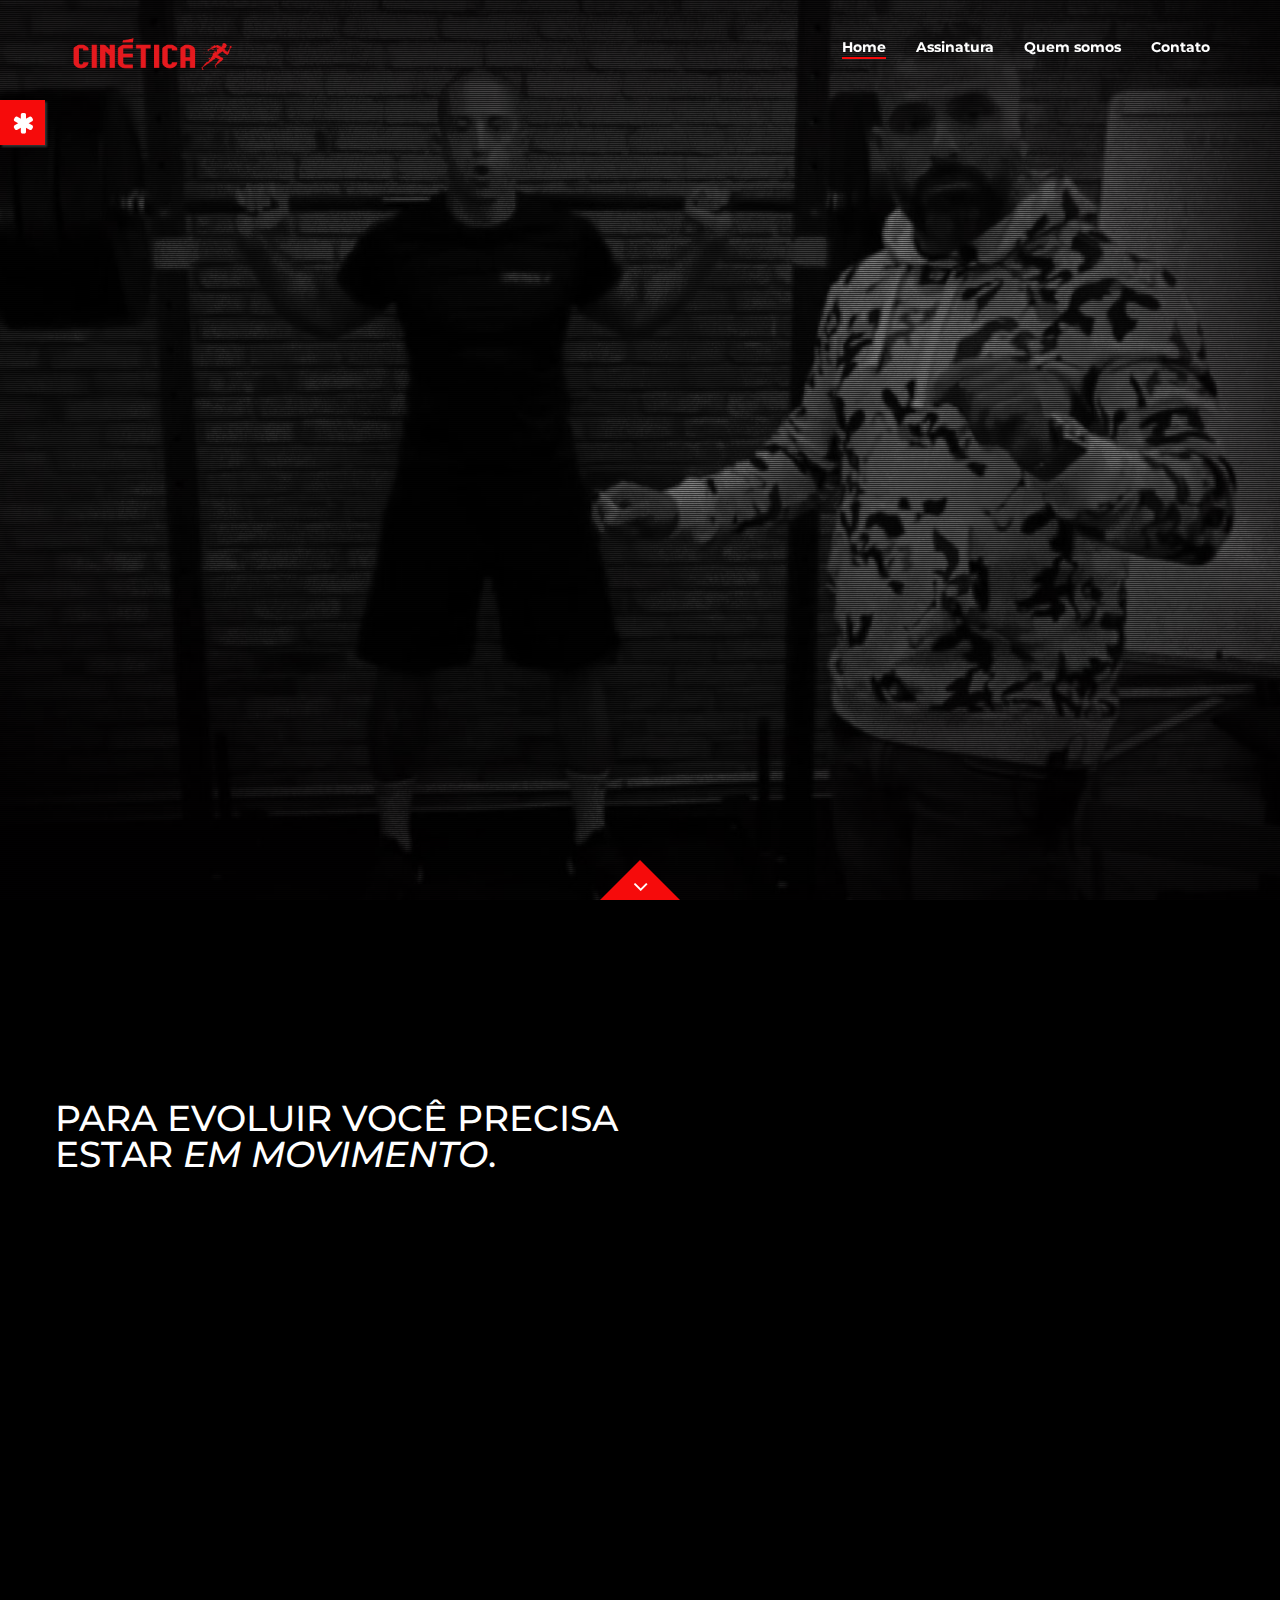
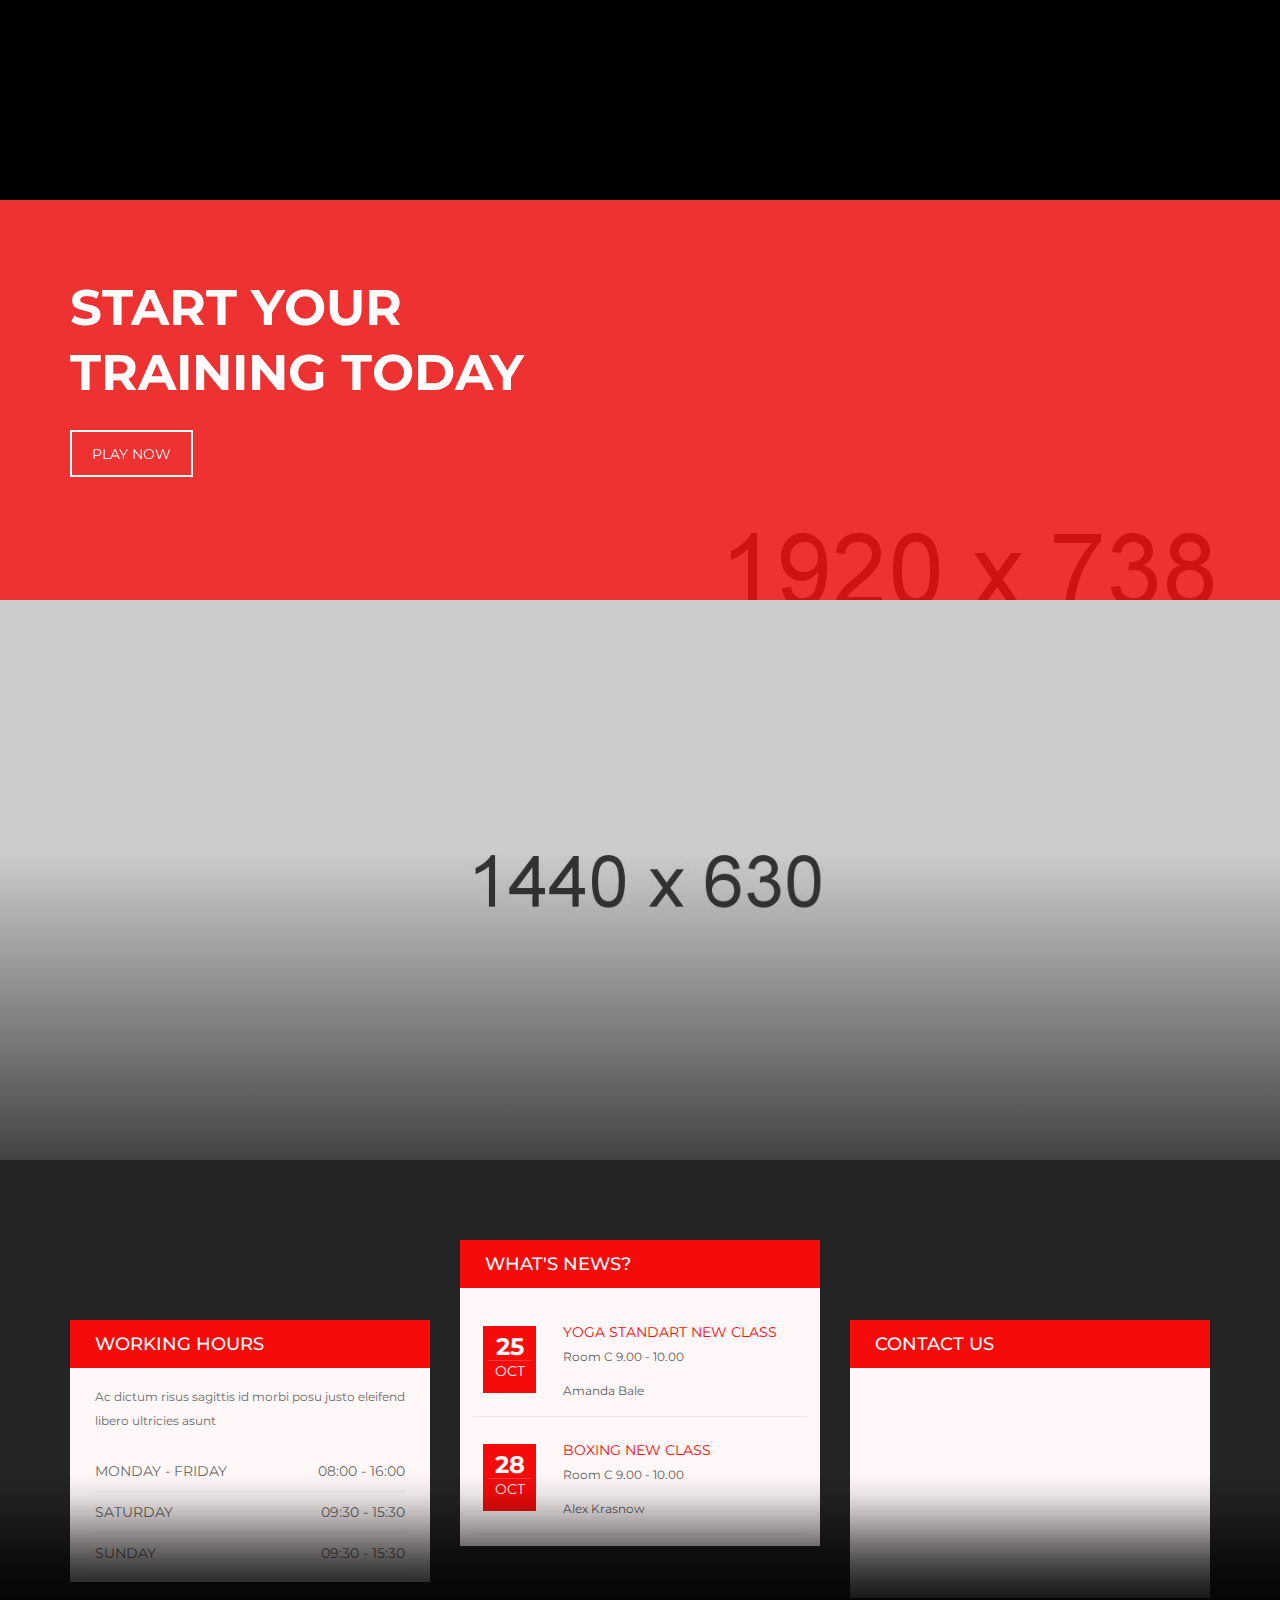
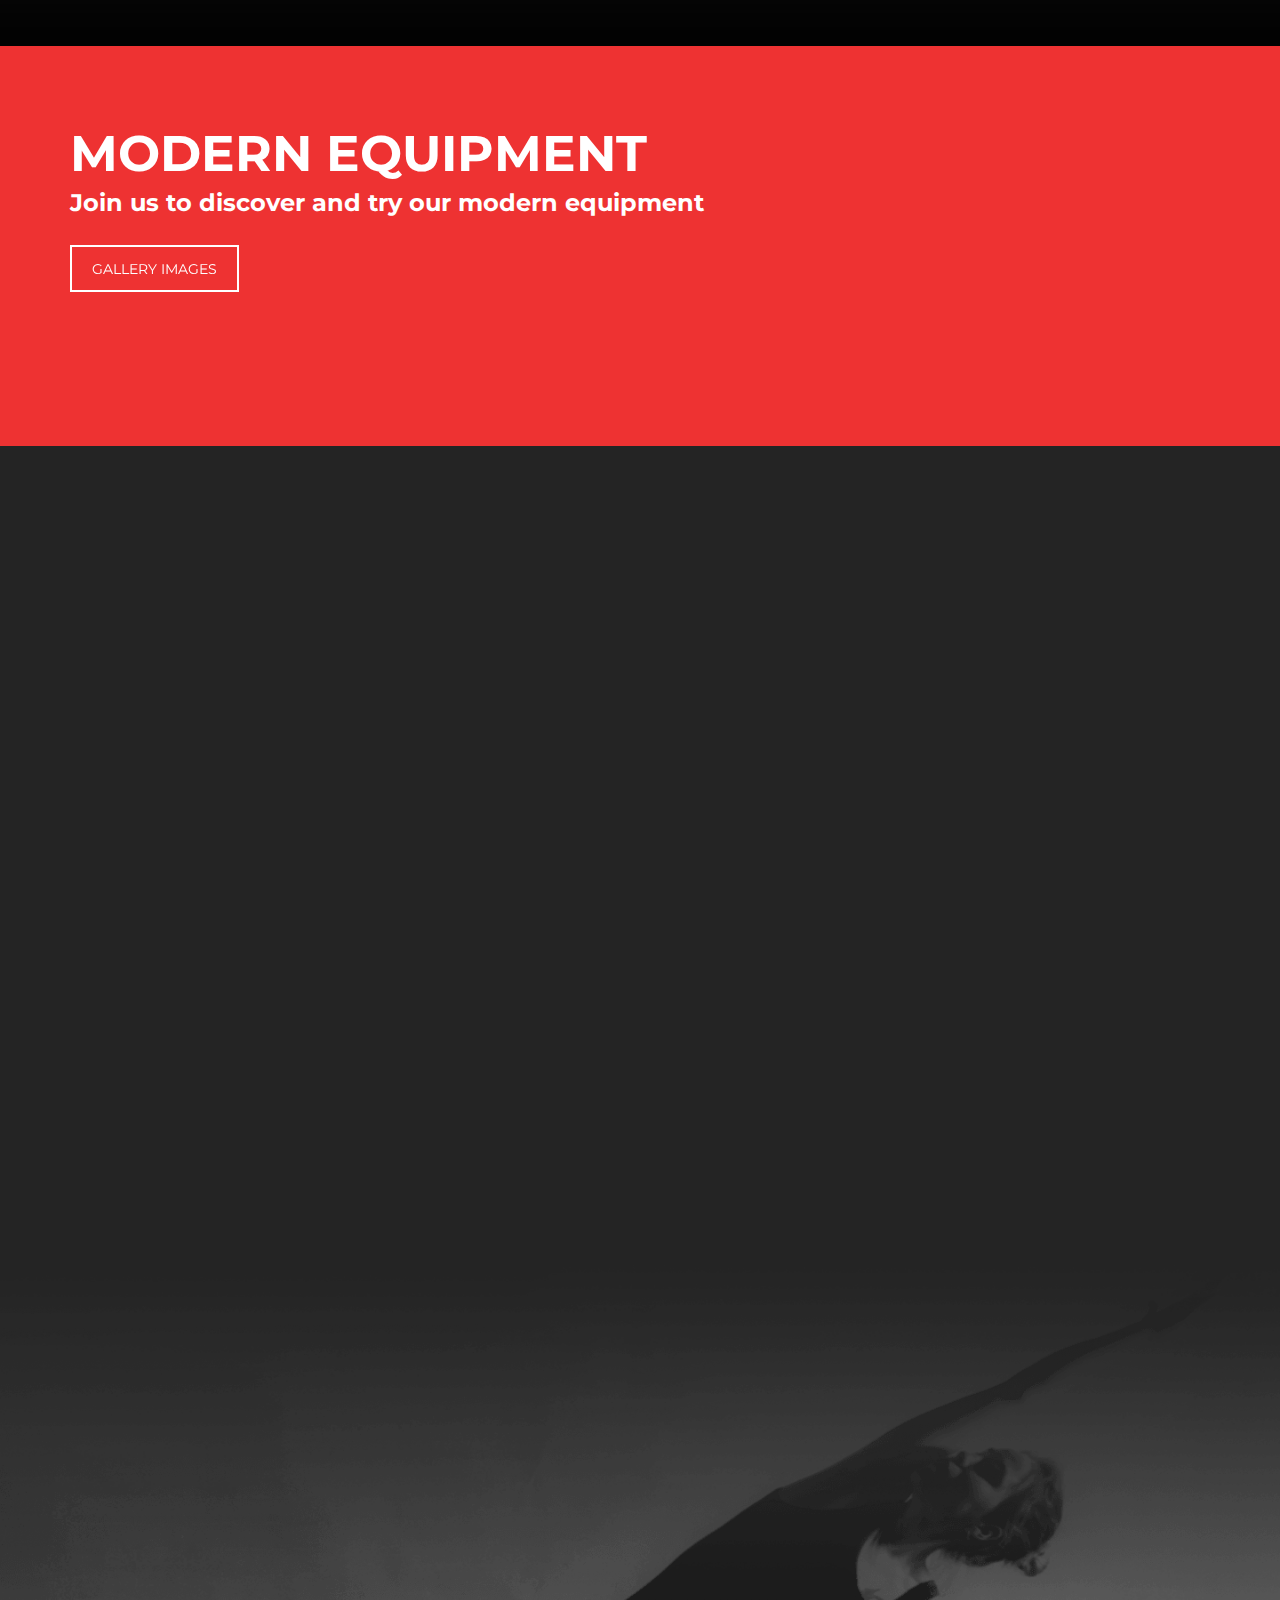
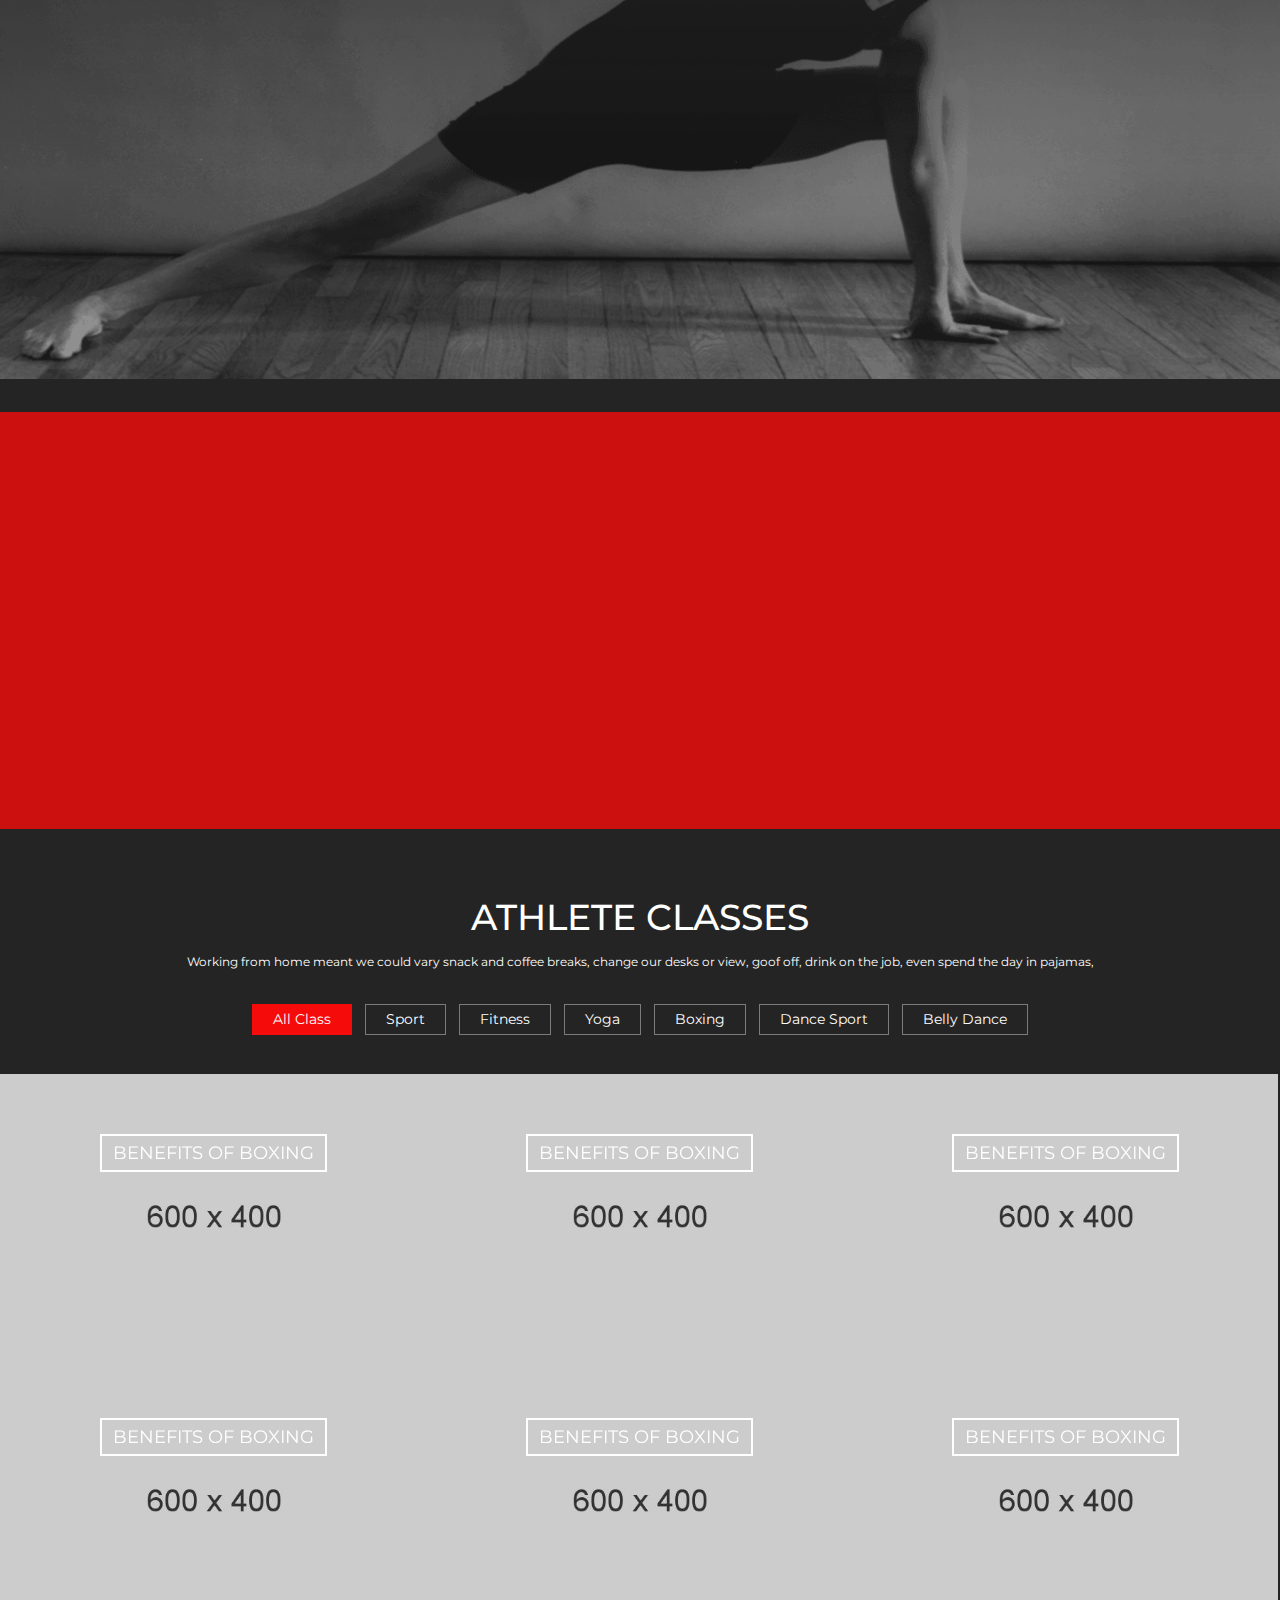
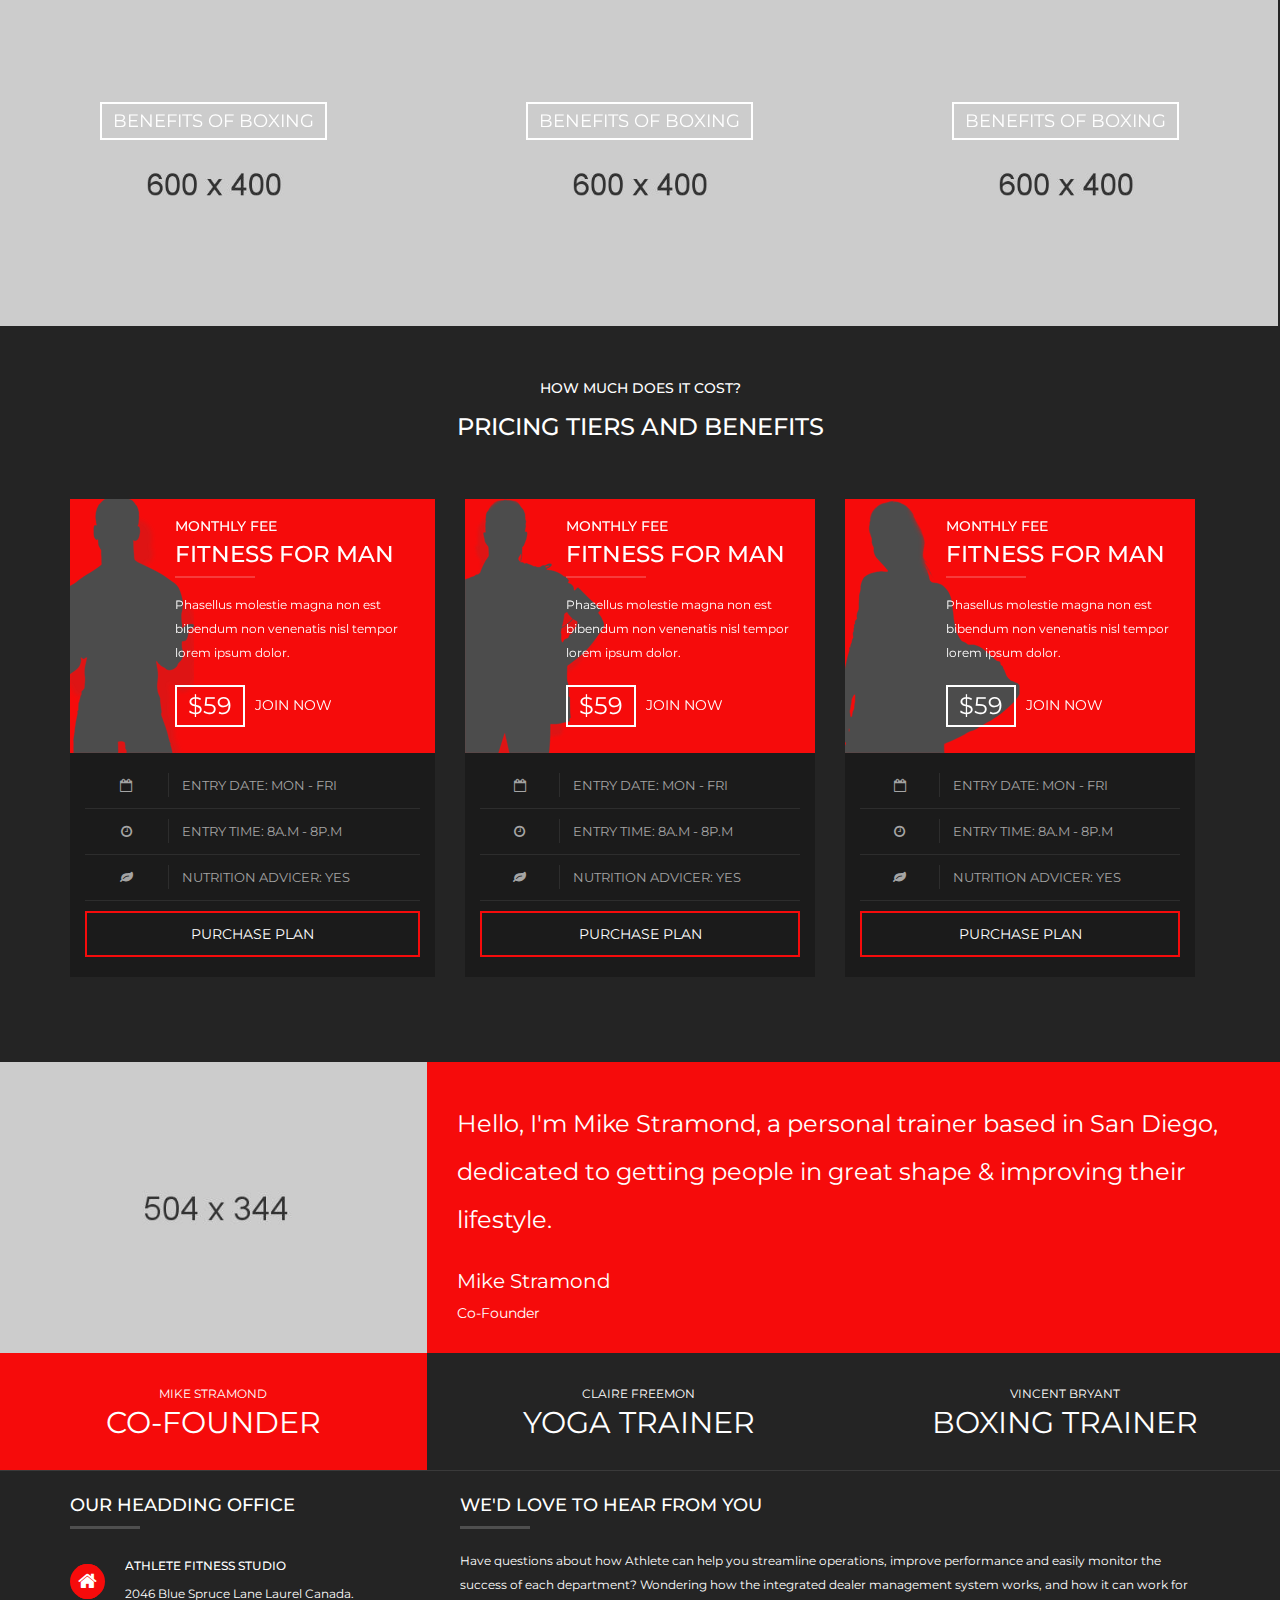
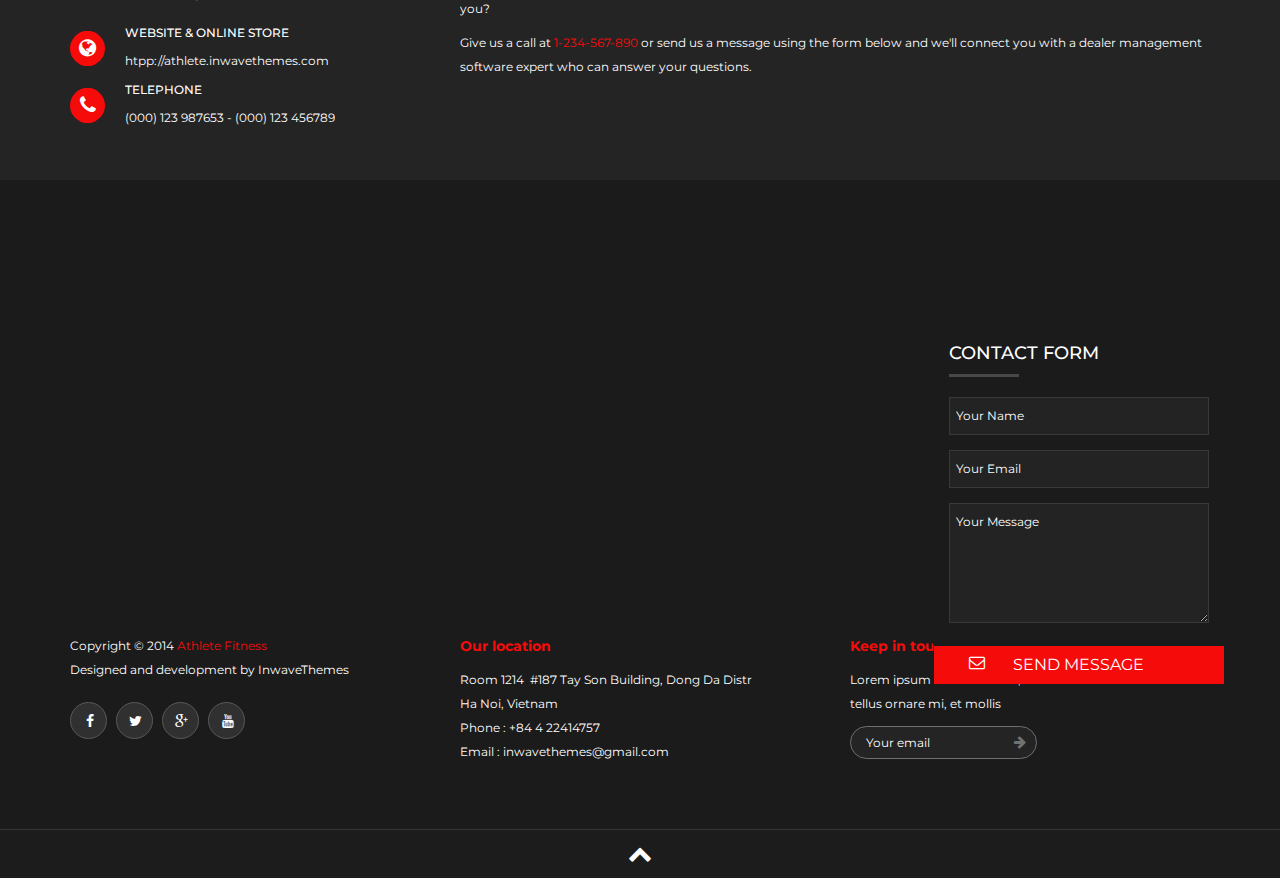
==== commit 67293252: "Trying hard" ====
--- a/index.html
+++ b/index.html
@@ -1,1041 +1,2458 @@
 <!doctype html>
+<!--[if IE 9]><html class="ie9" lang="en"><![endif]-->
+<!--[if (gt IE 9)|!(IE)]><!-->
 <html lang="en">
+<!--<![endif]-->
+
 <head>
-<title>Shop</title>
-<meta charset="utf-8">
-<meta name="viewport" content="initial-scale=1.0,maximum-scale=1.0,user-scalable=no">
-<meta name="author" content="">
-<meta name="keywords" content="">
-<meta name="description" content="">
-<link rel="stylesheet" href="css/style.css" type="text/css">
-<link rel="stylesheet" href="css/bootstrap.css" type="text/css">
-<link rel="stylesheet" href="css/font-awesome.css" type="text/css">
-
-<link rel="stylesheet" href="css/effect.css" type="text/css">
-<link rel="stylesheet" href="css/animation.css" type="text/css">
-
-<link rel="stylesheet" href="css/masterslider.css" type="text/css">
-<link rel="stylesheet" href="css/ms-fullscreen.css" type="text/css">
-<link rel="stylesheet" type="text/css" media="all" href="css/owl.carousel.css">
-<link rel="stylesheet" type="text/css" media="all" href="css/owl.transitions.css">
-<link rel="stylesheet" href="css/color.css" type="text/css">
-</head> 
-<body id="page-top" class="" data-offset="90" data-target=".navigation" data-spy="scroll">
-	<div class="wrapper hide-main-content"> 
-		<section  class="page shop one-page">
-			<!--Menu Mobile-->
-			<div class="menu-wrap">
-				<div class="main-menu">
-					<h4 class="title-menu">Main menu</h4>
-					<button class="close-button" id="close-button"><i class="fa fa-times"></i></button>
-				</div>
-				<ul class="nav-menu">
-					<li class=" dropdown selected active">
-						<a href="#" data-toggle="dropdown">Home<i class="icon-arrow"></i></a>
-						<ul class="child-nav dropdown-nav">
-							<li><a href="index-v2.html">Home V2</a></li>
-							<li><a href="index-onepage.html">One Page</a></li>
-							<li><a href="index-layer.html">Layer Slider</a></li>
-							<li><a href="index-shop.html">E-commerce</a></li>
-							<li><a href="index-store.html">Store</a></li>
-							<li><a href="index-sport-club.html">Sport Club</a></li>
-							<li><a href="index-boxing.html">Boxing</a></li>
-							<li><a href="index-white.html">Light version</a></li>
-							<li><a href="coming-soon.html">Under Construction</a></li>
-						</ul>
-					</li>
-					<li class="dropdown">
-						<a href="#" data-toggle="dropdown">Header Option<i class="icon-arrow"></i></a>
-						<ul class="child-nav dropdown-nav">
-							<li><a href="index-header-v2.html">Header Style 1</a></li>
-							<li><a href="index-header-v3.html">Header Style 2</a></li>
-							<li><a href="index-header-v4.html">Header Style 3</a></li>
-						</ul>
-					</li>
-					<li class="dropdown">
-						<a href="#" data-toggle="dropdown">Page!<i class="icon-arrow"></i></a>
-						<ul class="child-nav dropdown-nav">
-							<li><a href="about-us.html">About us</a></li>
-							<li><a href="pricing-table.html">Pricing table</a></li>
-							<li><a href="our-class.html">Our classes</a></li>
-							<li><a href="class-details.html">Class details</a></li>
-							<li><a href="our-trainer.html">Our trainers</a></li>
-							<li><a href="trainer-profile.html">Trainer profile</a></li>
-						</ul>
-					</li>
-					<li class="dropdown">
-						<a href="#" data-toggle="dropdown">Product<i class="icon-arrow"></i></a>
-						<ul class="child-nav dropdown-nav">
-							<li><a href="product-listing.html">Product listing</a></li>
-							<li><a href="product-listing-row.html">Product listing row</a></li>
-							<li><a href="product-detail.html">Product detail</a></li>
-							<li><a href="product-cart.html">Product cart</a></li>
-							<li><a href="product-check-out.html">Product checkout</a></li>
-						</ul>
-					</li>
-					<li class="dropdown">
-						<a href="#" data-toggle="dropdown">Event calendar<i class="icon-arrow"></i></a>
-						<ul class="child-nav dropdown-nav">
-							<li><a href="calendar-full-view.html">Calendar full view</a></li>
-							<li><a href="event-listing.html">Event listing </a></li>
-							<li><a href="event-listing-grid.html">Event listing grid</a></li>
-							<li><a href="event-details.html">Event details</a></li>
-						</ul>
-					</li>
-					<li class="dropdown">
-						<a href="#" data-toggle="dropdown">Blog<i class="icon-arrow"></i></a>
-						<ul class="child-nav dropdown-nav">
-							<li><a href="blog-listing.html">Blog listing</a></li>
-							<li><a href="blog-details.html">Blog details</a></li>
-						</ul>
-					</li>
-					<li><a href="contact-us.html">Contact us</a></li>
-				</ul>
-			</div>
-			<!--Menu Mobile-->
-			<div class="content-wrapper">
-				<!--Header-->				
-				<header id="header" class="header header-container alt reveal">
-					<div class="container">
-						<div class="row">
-							<div class="col-md-2 col-sm-3 col-xs-3 logo">
-								<a href="index.html"><img src="new-images/cinetica-logo.png" alt=""/></a>
-							</div>
-							<div class="col-md-9 nav-container">
-								<nav class="megamenu collapse navbar-collapse bs-navbar-collapse navbar-right mainnav col-md-10" role="navigation">
-									<ul class="nav-menu">
-										<li class="selected active">
-											<a href="#">Home</a>
-											<ul class="child-nav dropdown-nav">
-												<li><a href="index-v2.html">Home V2</a></li>
-												<li><a href="index-onepage.html">One Page</a></li>
-												<li><a href="index-layer.html">Layer Slider</a></li>
-												<li><a href="index-shop.html">E-commerce</a></li>
-												<li><a href="index-store.html">Store</a></li>
-												<li><a href="index-sport-club.html">Sport Club</a></li>
-												<li><a href="index-boxing.html">Boxing</a></li>
-												<li><a href="index-white.html">Light version</a></li>
-												<li><a href="coming-soon.html">Under Construction</a></li>
-											</ul>
-										</li>
-										<li>
-											<a href="#">Header Option</a>
-											<ul class="child-nav">
-												<li><a href="index-header-v2.html">Header Style 1</a></li>
-												<li><a href="index-header-v3.html">Header Style 2</a></li>
-												<li><a href="index-header-v4.html">Header Style 3</a></li>
-											</ul>
-										</li>
-										<li>
-											<a href="#">Page!</a>
-											<ul class="child-nav">
-												<li><a href="about-us.html">About us</a></li>
-												<li><a href="pricing-table.html">Pricing table</a></li>
-												<li><a href="our-class.html">Our classes</a></li>
-												<li><a href="class-details.html">Class details</a></li>
-												<li><a href="our-trainer.html">Our trainers</a></li>
-												<li><a href="trainer-profile.html">Trainer profile</a></li>
-											</ul>
-										</li>
-										<li>
-											<a href="#">Product</a>
-											<ul class="child-nav">
-												<li><a href="product-listing.html">Product listing</a></li>
-												<li><a href="product-listing-row.html">Product listing row</a></li>
-												<li><a href="product-detail.html">Product detail</a></li>
-												<li><a href="product-cart.html">Product cart</a></li>
-												<li><a href="product-check-out.html">Product checkout</a></li>
-											</ul>
-										</li>
-										<li>
-											<a href="#">Event calendar</a>
-											<ul class="child-nav">
-												<li><a href="calendar-full-view.html">Calendar full view</a></li>
-												<li><a href="event-listing.html">Event listing </a></li>
-												<li><a href="event-listing-grid.html">Event listing grid</a></li>
-												<li><a href="event-details.html">Event details</a></li>
-											</ul>
-										</li>
-										<li>
-											<a href="#">Blog</a>
-											<ul class="child-nav">
-												<li><a href="blog-listing.html">Blog listing</a></li>
-												<li><a href="blog-details.html">Blog details</a></li>
-											</ul>
-										</li>
-										<li><a href="contact-us.html">Contact us</a></li>
-									</ul>
-								</nav>							
-							</div>
-							<div class="quick-access col-md-1 col-sm-2 col-xs-3">								
-								<div class="shopping-cart">
-									<a href="#"><i class="fa fa-shopping-cart"></i></a>
-									<div class="mini-cart product-popular">											
-										<h3 class="title">Your Cart</h3>
-										<ul>
-                                            <li>
-                                                <div class="product-image">
-                                                    <a href="#"><img src="images/popular-product.jpg" alt=""></a>
-                                                </div>
-                                                <div class="info-products">
-                                                    <div class="product-name">Lorem ipsum dolor sit amet consectetur</div>
-                                                    <div class="price-box">																										
-                                                        <span class="regular-price">$200.60</span>
+    <title>Cinética Edu </title>
+    <!--meta info-->
+    <meta charset="utf-8">
+    <meta name="viewport" content="initial-scale=1.0,maximum-scale=1.0,user-scalable=no">
+    <meta name="author" content="">
+    <meta name="keywords" content="">
+    <meta name="description" content="">
+
+    <link rel="stylesheet" href="css/modified.css">
+    <link rel="stylesheet" href="css/style.css" type="text/css">
+    <link rel="preconnect" href="https://fonts.gstatic.com">
+    <link rel="preconnect" href="https://fonts.gstatic.com">
+    <link
+        href="https://fonts.googleapis.com/css2?family=Poppins:ital,wght@1,800&family=Roboto:ital,wght@1,700&family=Saira+Condensed:wght@700&display=swap"
+        rel="stylesheet">
+    <link rel="stylesheet" href="css/bootstrap.css" type="text/css">
+    <link rel="stylesheet" href="css/font-awesome.css" type="text/css">
+    <!--[if !IE 9]><!-->
+    <link rel="stylesheet" href="css/effect.css" type="text/css">
+    <link rel="stylesheet" href="css/animation.css" type="text/css">
+    <!--<![endif]-->
+    <link rel="stylesheet" href="css/masterslider.css" type="text/css">
+    <link rel="stylesheet" href="css/ms-fullscreen.css" type="text/css">
+    <link rel="stylesheet" type="text/css" media="all" href="css/owl.carousel.css">
+    <link rel="stylesheet" type="text/css" media="all" href="css/owl.transitions.css">
+    <link rel="stylesheet" href="css/color.css" type="text/css">
+</head>
+
+<body id="page-top" class="" data-offset="90" data-target=".navbar-custom" data-spy="scroll">
+    <div class="wrapper hide-main-content">
+        <section class="page one-page">
+            <!--Menu Mobile-->
+            <div class="menu-wrap page-scroll">
+                <div class="main-menu">
+                    <h4 class="title-menu">Main menu</h4>
+                    <button class="close-button" id="close-button"><i class="fa fa-times"></i></button>
+                </div>
+                <ul class="nav-menu">
+                    <li class="selected active"><a href="#">Home</a>
+                        <ul class="child-nav dropdown-nav">
+                            <li><a href="index-v2.html">Home V2</a></li>
+                            <li><a href="index-onepage.html">One Page</a></li>
+                            <li><a href="index-layer.html">Layer Slider</a></li>
+                            <li><a href="index-shop.html">E-commerce</a></li>
+                            <li><a href="index-store.html">Store</a></li>
+                            <li><a href="index-sport-club.html">Sport Club</a></li>
+                            <li><a href="index-boxing.html">Boxing</a></li>
+                            <li><a href="index-white.html">Light version</a></li>
+                            <li><a href="coming-soon.html">Under Construction</a></li>
+                        </ul>
+                    </li>
+                    <li><a href="#club">Assinatura</a></li>
+                    <li><a href="#about">Quem somos</a></li>
+                    <li><a href="#contact">Contato</a></li>
+                </ul>
+            </div>
+            <!-- end Menu Mobile-->
+            <div class="content-wrapper">
+                <div id="home">
+                    <!--Header-->
+                    <header id="header"
+                        class="header header-container alt reveal navbar-custom navbar navbar-fixed-top">
+                        <div class="container">
+                            <div class="row">
+                                <div class="col-md-2 col-sm-3 col-xs-3 logo">
+                                    <a href="index.html"><img src="new-images/cinetica-logo.png" alt=""/></a>
+                                </div>
+                                <div class="col-md-10 nav-container">
+                                    <nav class="megamenu collapse navbar-collapse navbar-main-collapse navbar-right mainnav col-md-10"
+                                        role="navigation">
+                                        <ul class="nav-menu navbar-nav">
+                                            <li class="selected active"><a class="link-menu" href="#home">Home</a>
+                                                <ul class="child-nav dropdown-nav">
+                                                    <li><a href="index-v2.html">Home V2</a></li>
+                                                    <li><a href="index-onepage.html">One Page</a></li>
+                                                    <li><a href="index-layer.html">Layer Slider</a></li>
+                                                    <li><a href="index-shop.html">E-commerce</a></li>
+                                                    <li><a href="index-store.html">Store</a></li>
+                                                    <li><a href="index-sport-club.html">Sport Club</a></li>
+                                                    <li><a href="index-boxing.html">Boxing</a></li>
+                                                    <li><a href="index-white.html">Light version</a></li>
+                                                    <li><a href="coming-soon.html">Under Construction</a></li>
+                                                </ul>
+                                            </li>
+                                            <li><a href="#club">Assinatura</a></li>
+                                            <li><a href="#about">Quem somos</a></li>
+                                            <li><a href="#contact">Contato</a></li>
+                                        </ul>
+                                    </nav>
+                                </div>
+                                <button class="menu-button" id="open-button"></button>
+                            </div>
+                        </div>
+                    </header>
+                    <!--End Header-->
+                    <!--Banner-->
+                    <section class="slide-container to-top">
+                        <div class="ms-fullscreen-template" id="slider1-wrapper">
+                            <!-- masterslider -->
+                            <div class="master-slider ms-skin-default" id="masterslider-index">
+
+                                <!-- slide 01 -->
+                                <div class="ms-slide slide-1" data-delay="0">
+                                    <div class="slide-pattern"></div>
+                                    <img src="images/blank.gif" data-src="new-images/fundo-assinatura-min.jpg"
+                                        alt="lorem ipsum dolor sit"/>
+                                    <h3 id="txt-slide1" class="ms-layer hps-title1" data-type="text"
+                                        data-ease="easeOutExpo" data-delay="1000" data-duration="0"
+                                        data-effect="skewleft(30,80)">
+                                        Seja bem-vindo à
+
+                                    </h3>
+                                    <h3 id="txt2-slide1" class="ms-layer hps-title3" data-type="text" data-delay="1900"
+                                        data-duration="0" data-effect="rotate3dtop(-100,0,0,40,t)"
+                                        data-ease="easeOutExpo">
+                                        Cinética: Escola do Movimento
+                                    </h3>
+
+                                    <h3 id="txt3-slide1" class="ms-layer hps-title4" data-type="text" data-delay="2500"
+                                        data-duration="0" data-effect="rotate3dtop(-100,0,0,18,t)"
+                                        data-ease="easeOutExpo">
+                                        CURSOS DISPONÍVEIS
+                                    </h3>
+                                </div>
+
+                                <!-- slide 02 -->
+                                <div class="ms-slide slide-2" data-delay="0">
+                                    <div class="slide-pattern"></div>
+                                    <img src="images/blank.gif" data-src="new-images/kramm-min.jpg"
+                                        alt="lorem ipsum dolor sit" />
+                                    <h3 id="txt-slide2" class="ms-layer hps-title1" data-type="text"
+                                        data-ease="easeOutExpo" data-delay="1000" data-duration="0"
+                                        data-effect="skewleft(30,80)">
+                                        Curso AO VIVO!
+                                    </h3>
+                                    <h3 id="txt2-slide2" class="ms-layer hps-title3" data-type="text" data-delay="1900"
+                                        data-duration="0" data-effect="rotate3dtop(-100,0,0,40,t)"
+                                        data-ease="easeOutExpo">
+                                        <p style="color: #F60B0B;">TREINAMENTO DE FORÇA</p> E FISIOLOGIA DA NUTRIÇÃO
+                                    </h3>
+
+                                    <h3 id="txt3-slide2" class="ms-layer hps-title4" data-type="text" data-delay="2500"
+                                        data-duration="0" data-effect="rotate3dtop(-100,0,0,18,t)"
+                                        data-ease="easeOutExpo">
+                                        INSCREVA-SE
+                                    </h3>
+                                </div>
+
+                                <!-- slide 03 -->
+                                <div class="ms-slide slide-3" data-delay="0">
+                                    <div class="slide-pattern"></div>
+                                    <img id="img-slide3" src="images/blank.gif" data-src="new-images/Netflix Wall.png"
+                                        alt="lorem ipsum dolor sit" />
+
+                                    <h3 id="txt-slide3" class="ms-layer hps-title1" data-type="text"
+                                        data-ease="easeOutExpo" data-delay="600" data-duration="0"
+                                        data-effect="skewleft(30,80)">
+                                        CONHEÇA A "Netflix" DA CINÉTICA!
+                                    </h3>
+                                    <h4 id="txt2-slide3" class="ms-layer hps-title3" data-type="text" data-delay="1200"
+                                        data-duration="0" data-effect="rotate3dtop(-100,0,0,40,t)"
+                                        data-ease="easeOutExpo">
+                                        ASSINATURA PREMIUM
+                                    </h4>
+
+                                    <h3 id="txt3-slide3" class="ms-layer hps-title4" data-type="text" data-delay="1600"
+                                        data-duration="0" data-effect="rotate3dtop(-100,0,0,18,t)"
+                                        data-ease="easeOutExpo">
+                                        QUERO SABER MAIS
+                                    </h3>
+
+                                </div>
+                            </div>
+                            <!-- end of masterslider -->
+
+                            <div class="to-bottom" id="to-bottom"><i class="fa fa-angle-down"></i></div>
+                        </div>
+                    </section>
+                    <!--End Banner-->
+                    <div class="contents-main" id="contents-main">
+                        <!--Class Man-Girl-->
+                        <section class="man-girl" id="section2">
+                            <div class="container">
+                                <div class="row content-main content-main-left col-md-6 col-sm-6 col-xs-12">
+                                    <h2>PARA EVOLUIR VOCÊ PRECISA ESTAR <i>EM MOVIMENTO</i>.</h2>
+                                </div>
+                            </div>
+                        </section>
+
+                        <!--End Class Man-Girl-->
+                        <div id="club">
+
+
+                            <!--Training-->
+                            <!-- PARALLAX WINDOWS -->
+                            <div class="parallax-block-wrap-module auto-width">
+                                <div class="parallax-block bt-advance-parallax" id="parallax-block">
+
+                                    <!-- PARALLAX CONTENT -->
+                                    <div class="control-button">
+                                        <div class="nav-wrap hidden">
+                                            <div class="nav-wrap-in next">
+                                                <span class="nav-next"></span>
+                                            </div>
+                                            <div class="nav-wrap-in prev">
+                                                <span class="nav-prev"></span>
+                                            </div>
+                                        </div>
+                                        <div style="display: none;" class="button-wrap">
+                                            <span class="button close-btn"></span>
+                                        </div>
+                                    </div>
+                                    <div class="parallax-background">
+                                        <!--Textured and color-->
+                                        <div class="parallax-background-overlay"></div>
+                                        <img alt="" src="images/onepage/play-video.jpg">
+                                    </div>
+
+                                    <div class="parallax-block-content default-pos parallax-text">
+                                        <div class="container">
+                                            <h1>Start your</h1>
+                                            <h1 class="training-title">Training today</h1>
+                                            <span class="button open-btn"><span>Play Now</span></span>
+                                        </div>
+                                    </div>
+
+                                    <div class="overlay-loading"><span class="loading"><img
+                                                src="images/loading-black.gif" alt="" /></span></div>
+
+                                    <!-- POPUP CONTENT -->
+                                    <div class="parallax-content-wrap">
+                                        <div class="parallax-content hidden">
+                                            <div class="parallax-content-in">
+                                            </div>
+                                            <div class="content-show-large">
+                                                <div class="item-contain">
+                                                    <div class="video-inner">
+                                                        <!-- VIDEO TAG OR EMBED CODE -->
+                                                        <video data-fill-mode="fill" data-loop="true"
+                                                            data-autopause="false" loop>
+                                                            <source type="video/mp4" src="images/video/demo.mp4" />
+                                                        </video>
                                                     </div>
                                                 </div>
-                                            </li>
-                                            <li>
-                                                <div class="product-image">
-                                                    <a href="#"><img src="images/popular-product.jpg" alt=""></a>
-                                                </div>
-                                                <div class="info-products">
-                                                    <div class="product-name">Lorem ipsum dolor sit amet consectetur</div>
-                                                    <div class="price-box">																										
-                                                        <span class="regular-price">$200.60</span>
+                                                <div class="loading"><img src="images/loading-black.gif" alt="" /></div>
+                                            </div>
+                                        </div>
+                                    </div>
+                                    <!-- end POPUP CONTENT -->
+
+                                </div>
+                            </div>
+                            <!--End Training-->
+                        </div>
+                        <!--About-->
+                        <section id="about" class="about">
+                            <div class="about-top">
+                                <div class="container">
+                                    <div class="row">
+                                        <div class="col-md-12">
+                                            <div class="title-page title-about">
+                                                <h3>About the Athlete</h3>
+                                                <p>Working from home meant we could vary snack and coffee breaks, change
+                                                    our desks or view, goof off, drink on the job, even spend the day in
+                                                    pajamas.</p>
+                                            </div>
+                                        </div>
+                                        <div class="col-md-6 col-sm-6 col-xs-12">
+                                            <div class="box-left">
+                                                <div class="icon">
+                                                    <i class="fa fa-bolt"></i>
+                                                </div>
+                                                <div class="content-about">
+                                                    <h4 class="about-title">Responsive & Retina Ready</h4>
+                                                    <p>Fusce gravida tortor felis. Ac dictum risus sagittis id morbi
+                                                        posu justo eleifend libero ultricies asunt </p>
+                                                </div>
+                                            </div>
+                                            <div class="box-left">
+                                                <div class="icon">
+                                                    <i class="fa fa-rocket"></i>
+                                                </div>
+                                                <div class="content-about">
+                                                    <h4 class="about-title">Calander And Event Manager</h4>
+                                                    <p>Fusce gravida tortor felis. Ac dictum risus sagittis id morbi
+                                                        posu justo eleifend libero ultricies asunt </p>
+                                                </div>
+                                            </div>
+                                            <div class="box-left">
+                                                <div class="icon">
+                                                    <i class="fa fa-globe"></i>
+                                                </div>
+                                                <div class="content-about">
+                                                    <h4 class="about-title">Parallax Video Background</h4>
+                                                    <p>Fusce gravida tortor felis. Ac dictum risus sagittis id morbi
+                                                        posu justo eleifend libero ultricies asunt </p>
+                                                </div>
+                                            </div>
+                                        </div>
+                                        <div class="col-md-6 col-sm-6 col-xs-12">
+                                            <div class="box-right">
+                                                <div class="icon">
+                                                    <i class="fa fa-play-circle-o"></i>
+                                                </div>
+                                                <div class="content-about">
+                                                    <h4 class="about-title">Video &amp; Images background</h4>
+                                                    <p>Fusce gravida tortor felis. Ac dictum risus sagittis id morbi
+                                                        posu justo eleifend libero ultricies asunt </p>
+                                                </div>
+                                            </div>
+                                            <div class="box-right">
+                                                <div class="icon">
+                                                    <i class="fa fa-magic"></i>
+                                                </div>
+                                                <div class="content-about">
+                                                    <h4 class="about-title">Unlimited Colors Support</h4>
+                                                    <p>Fusce gravida tortor felis. Ac dictum risus sagittis id morbi
+                                                        posu justo eleifend libero ultricies asunt </p>
+                                                </div>
+                                            </div>
+                                            <div class="box-right">
+                                                <div class="icon">
+                                                    <i class="fa fa-cog"></i>
+                                                </div>
+                                                <div class="content-about">
+                                                    <h4 class="about-title">Powerful Theme Option</h4>
+                                                    <p>Fusce gravida tortor felis. Ac dictum risus sagittis id morbi
+                                                        posu justo eleifend libero ultricies asunt </p>
+                                                </div>
+                                            </div>
+                                        </div>
+                                    </div>
+                                </div>
+                            </div>
+                            <div class="about-bottom">
+                                <div class="container">
+                                    <div class="row">
+                                        <div class="col-md-4 col-sm-12 col-xs-12 hour about-con">
+                                            <div class="about-btm-left about-box">
+                                                <div class="about-bottom-title">
+                                                    <h4>Working hours</h4>
+                                                </div>
+                                                <div class="working-hours">
+                                                    <p>Ac dictum risus sagittis id morbi posu justo eleifend libero
+                                                        ultricies asunt</p>
+                                                    <div class="time-hours">
+                                                        <div class="time-hours-item">Monday - Friday <span>08:00 -
+                                                                16:00</span></div>
+                                                        <div class="time-hours-item">Saturday <span>09:30 - 15:30</span>
+                                                        </div>
+                                                        <div class="time-hours-item">Sunday <span>09:30 - 15:30</span>
+                                                        </div>
                                                     </div>
                                                 </div>
-                                            </li>                                               
-                                        </ul>
-										<button class="check" title="Check out" type="button">
-                                            <span>Check out</span>
-                                        </button>
-									</div>
-								</div>
-								<div class="search">
-									<a href="#"><i class="fa fa-search"></i></a>
-									<form id="search" method="post" name="">
-										<div class="search-box">
-											<input class="top-search" type="text" placeholder="Enter your keywords" name="search" title="Search">						
-											<input class="sub-search" type="image" src="images/search.png" alt="Submit">
-										</div>
-									</form>										
-								</div>
-							</div>
-							<button class="menu-button" id="open-button"></button>
-						</div>
-					</div>
-				</header>
-				<!--End Header-->
-				<!--Banner-->
-				<section class="slide-container to-top">
-					<div class="ms-fullscreen-template" id="slider1-wrapper">
-						<!-- masterslider -->
-						<div class="master-slider ms-skin-default" id="masterslider-index">
-							<div class="ms-slide slide-1" data-delay="0">
-								<div class="slide-pattern"></div>
-								<img src="images/blank.gif" data-src="images/bg_3.jpg" alt="lorem ipsum dolor sit"/>
-								<h3 class="ms-layer hps-title1" style="left:101px"
-									data-type="text"
-									data-ease="easeOutExpo"
-									data-delay="1000"
-									data-duration="0"
-									data-effect="skewleft(30,80)"
-								>
-									Seja bem-vindo à
-								</h3>																												
-								<h3 class="ms-layer hps-title3" style="left:95px"
-									data-type="text"
-									data-delay="1900"
-									data-duration="0"
-									data-effect="rotate3dtop(-100,0,0,40,t)"
-									data-ease="easeOutExpo"
-								>
-									Cinética: Escola do Movimento
-								</h3>
-								
-								<h3 class="ms-layer hps-title4" style="left:101px"
-									data-type="text"
-									data-delay="2500"
-									data-duration="0"
-									data-effect="rotate3dtop(-100,0,0,18,t)"
-									data-ease="easeOutExpo"
-								>
-									Cursos Disponíveis 
-								</h3>
-							</div>
-							<div class="ms-slide slide-2" data-delay="0">
-							   <div class="slide-pattern"></div>							  
-								<img src="images/blank.gif" data-src="images/bg_2.jpg" alt="lorem ipsum dolor sit"/>
-								<h3 class="ms-layer hps-title1" style="left:101px"
-									data-type="text"
-									data-ease="easeOutExpo"
-									data-delay="1000"
-									data-duration="0"
-									data-effect="skewleft(30,80)">
-									Athlete Fitness Club
-								</h3>																												
-								<h3 class="ms-layer hps-title3" style="left:95px"
-									data-type="text"
-									data-delay="1900"
-									data-duration="0"
-									data-effect="rotate3dtop(-100,0,0,40,t)"
-									data-ease="easeOutExpo"
-								>
-									Make You Be The Fighter
-								</h3>
-								
-								<h3 class="ms-layer hps-title4" style="left:101px"
-									data-type="text"
-									data-delay="2500"
-									data-duration="0"
-									data-effect="rotate3dtop(-100,0,0,18,t)"
-									data-ease="easeOutExpo"
-								>
-									Try A Free Class
-								</h3>
-							</div>	
-							
-							<div class="ms-slide slide-3" data-delay="0">
-							   <div class="slide-pattern"></div>							  
-								<img src="images/blank.gif" data-src="images/bg-home-v2.jpg" alt="lorem ipsum dolor sit"/>
-								<h3 class="ms-layer hps-title1" style="left:101px"
-									data-type="text"
-									data-ease="easeOutExpo"
-									data-delay="1000"
-									data-duration="0"
-									data-effect="skewleft(30,80)"
-								>
-									Athlete Fitness Club
-								</h3>																												
-								<h3 class="ms-layer hps-title3" style="left:95px"
-									data-type="text"
-									data-delay="1900"
-									data-duration="0"
-									data-effect="rotate3dtop(-100,0,0,40,t)"
-									data-ease="easeOutExpo"
-								>
-									Make You Be The Fighter
-								</h3>
-								
-								<h3 class="ms-layer hps-title4" style="left:101px"
-									data-type="text"
-									data-delay="2500"
-									data-duration="0"
-									data-effect="rotate3dtop(-100,0,0,18,t)"
-									data-ease="easeOutExpo"
-								>
-									Try A Free Class
-								</h3>
-							</div>
-							<!--div class="ms-slide slide-4">
-							   <div class="slide-pattern"></div>
-								<video data-autopause="false" data-mute="true" data-loop="true" data-fill-mode="fill">
-									<source src="images/video/demo.mp4" type="video/mp4"/>									
-								</video>  
-							</div-->
-						</div>
-						<!-- end of masterslider -->
-						<div class="to-bottom" id="to-bottom"><i class="fa fa-angle-down"></i></div>
-					</div>
-				</section>
-				<!--End Banner-->							
-				<div class="contents-main" id="contents-main">						
-					<!--Price Table-->
-					<section class="price-table">
-						<div class="container">
-							<div class="row">							
-								<div class="col-md-12 col-sm-12 col-xs-12">
-									<div class="col-md-4 col-sm-12 col-xs-12">
-										<div class="col-md-12 price-table-content">
-											<div class="price-table-img">
-												<img alt="" src="images/newproducts/images-1.png">
-											</div>
-											<div class="price-table-text">
-												<h3>New Products</h3>
-												<h2>Sport Collection</h2>
-												<div class="border-bottom"></div>
-												<p>Phasellus molestie magna non est bibendum non venenatis nisl tempor lorem ipsum dolor.</p>
-												<a href="#"><span>Shop Now</span></a>
-											</div>
-										</div>							
-									</div>
-									<div class="col-md-4 col-sm-12 col-xs-12">
-										<div class="col-md-12 price-table-content">
-											<div class="price-table-img">
-												<img alt="" src="images/newproducts/images-2.png">
-											</div>
-											<div class="price-table-text">
-												<h3>Popular Products</h3>
-												<h2>Step Machines</h2>
-												<div class="border-bottom"></div>
-												<p>Phasellus molestie magna non est bibendum non venenatis nisl tempor lorem ipsum dolor.</p>
-												<a href="#"><span>Shop Now</span></a>
-											</div>
-										</div>							
-									</div>
-									<div class="col-md-4 col-sm-12 col-xs-12">
-										<div class="col-md-12 price-table-content">
-											<div class="price-table-img">
-												<img alt="" src="images/newproducts/images-3.png">
-											</div>
-											<div class="price-table-text">
-												<h3>Sale Products</h3>										
-												<h2>Home gyms</h2>
-												<div class="border-bottom"></div>
-												<p>Phasellus molestie magna non est bibendum non venenatis nisl tempor lorem ipsum dolor.</p>
-												<a href="#"><span>Shop Now</span></a>
-											</div>
-										</div>								
-									</div>
-								</div>
-							</div>
-						</div>
-					</section>
-					<!--End Price Table-->
-					
-					<!--New Products-->
-						<section class="new-product scroll-to">
-							<div class="container">
-								<div class="row">
-									<div class="title-name">
-										<h4>New Product</h4>
-									</div>
-									<div class="col-md-3 col-sm-6 col-xs-12">
-										<div class="product-image-wrapper">
-											<div class="product-content">
-												<div class="product-image">
-													<a href="#"><img alt="" src="images/newproducts/product-1.jpg"></a>
-												</div>
-												<div class="info-products">
-													<div class="product-name" >
-														<a href="#">Octane Deluxe Console</a>
-														<div class="product-bottom"></div>
-													</div>
-													<div class="price-box">																										
-														<span class="special-price">$200.60</span>
-														<span class="old-price">$227.96</span>
-													</div>
-													<div class="actions">
-														<ul>
-															<li><a href="#"><i class="fa fa-info"></i></a></li>
-															<li><a href="#"><i class="fa fa-shopping-cart"></i></a></li>
-															<li><a href="#"><i class="fa fa-search"></i></a></li>
-															<li><a href="#"><i class="fa fa-star"></i></a></li>
-														</ul>
-													</div>
-												</div>
-											</div>
-											<a class="arrows" href="#"><i class="fa fa-arrows"></i></a>										
-										</div>
-									</div>
-									<div class="col-md-3 col-sm-6 col-xs-12">
-										<div class="product-image-wrapper">
-											<div class="product-content">
-												<div class="product-image">
-													<a href="#"><img alt="" src="images/newproducts/product-2.jpg"></a>
-												</div>
-												<div class="info-products">
-													<div class="product-name" >
-														<a href="#">Octane Deluxe Console</a>
-														<div class="product-bottom"></div>
-													</div>
-													<div class="price-box">																										
-														<span class="special-price">$200.60</span>
-														<span class="old-price">$227.96</span>
-													</div>
-													<div class="actions">
-														<ul>
-															<li><a href="#"><i class="fa fa-info"></i></a></li>
-															<li><a href="#"><i class="fa fa-shopping-cart"></i></a></li>
-															<li><a href="#"><i class="fa fa-search"></i></a></li>
-															<li><a href="#"><i class="fa fa-star"></i></a></li>
-														</ul>
-													</div>
-												</div>
-											</div>
-											<a class="arrows" href="#"><i class="fa fa-arrows"></i></a>										
-										</div>
-									</div>
-									<div class="col-md-3 col-sm-6 col-xs-12">
-										<div class="product-image-wrapper">
-											<div class="product-content">
-												<div class="product-image">
-													<a href="#"><img alt="" src="images/newproducts/product-3.jpg"></a>
-												</div>
-												<div class="info-products">
-													<div class="product-name" >
-														<a href="#">Octane Deluxe Console</a>
-														<div class="product-bottom"></div>
-													</div>
-													<div class="price-box">																										
-														<span class="special-price">$200.60</span>
-														<span class="old-price">$227.96</span>
-													</div>
-													<div class="actions">
-														<ul>
-															<li><a href="#"><i class="fa fa-info"></i></a></li>
-															<li><a href="#"><i class="fa fa-shopping-cart"></i></a></li>
-															<li><a href="#"><i class="fa fa-search"></i></a></li>
-															<li><a href="#"><i class="fa fa-star"></i></a></li>
-														</ul>
-													</div>
-												</div>
-											</div>
-											<a class="arrows" href="#"><i class="fa fa-arrows"></i></a>										
-										</div>
-									</div>
-									<div class="col-md-3 col-sm-6 col-xs-12">
-										<div class="product-image-wrapper">
-											<div class="product-content">
-												<div class="product-image">
-													<a href="#"><img alt="" src="images/newproducts/product-4.jpg"></a>
-												</div>
-												<div class="info-products">
-													<div class="product-name" >
-														<a href="#">Octane Deluxe Console</a>
-														<div class="product-bottom"></div>
-													</div>
-													<div class="price-box">																										
-														<span class="special-price">$200.60</span>
-														<span class="old-price">$227.96</span>
-													</div>
-													<div class="actions">
-														<ul>
-															<li><a href="#"><i class="fa fa-info"></i></a></li>
-															<li><a href="#"><i class="fa fa-shopping-cart"></i></a></li>
-															<li><a href="#"><i class="fa fa-search"></i></a></li>
-															<li><a href="#"><i class="fa fa-star"></i></a></li>
-														</ul>
-													</div>
-												</div>
-											</div>
-											<a class="arrows" href="#"><i class="fa fa-arrows"></i></a>										
-										</div>
-									</div>
-									<div class="col-md-3 col-sm-6 col-xs-12">
-										<div class="product-image-wrapper">
-											<div class="product-content">
-												<div class="product-image">
-													<a href="#"><img alt="" src="images/newproducts/product-5.jpg"></a>
-												</div>
-												<div class="info-products">
-													<div class="product-name" >
-														<a href="#">Octane Deluxe Console</a>
-														<div class="product-bottom"></div>
-													</div>
-													<div class="price-box">																										
-														<span class="special-price">$200.60</span>
-														<span class="old-price">$227.96</span>
-													</div>
-													<div class="actions">
-														<ul>
-															<li><a href="#"><i class="fa fa-info"></i></a></li>
-															<li><a href="#"><i class="fa fa-shopping-cart"></i></a></li>
-															<li><a href="#"><i class="fa fa-search"></i></a></li>
-															<li><a href="#"><i class="fa fa-star"></i></a></li>
-														</ul>
-													</div>
-												</div>
-											</div>
-											<a class="arrows" href="#"><i class="fa fa-arrows"></i></a>										
-										</div>
-									</div>
-									<div class="col-md-3 col-sm-6 col-xs-12">
-										<div class="product-image-wrapper">
-											<div class="product-content">
-												<div class="product-image">
-													<a href="#"><img alt="" src="images/newproducts/product-6.jpg"></a>
-												</div>
-												<div class="info-products">
-													<div class="product-name" >
-														<a href="#">Octane Deluxe Console</a>
-														<div class="product-bottom"></div>
-													</div>
-													<div class="price-box">																										
-														<span class="special-price">$200.60</span>
-														<span class="old-price">$227.96</span>
-													</div>
-													<div class="actions">
-														<ul>
-															<li><a href="#"><i class="fa fa-info"></i></a></li>
-															<li><a href="#"><i class="fa fa-shopping-cart"></i></a></li>
-															<li><a href="#"><i class="fa fa-search"></i></a></li>
-															<li><a href="#"><i class="fa fa-star"></i></a></li>
-														</ul>
-													</div>
-												</div>
-											</div>
-											<a class="arrows" href="#"><i class="fa fa-arrows"></i></a>										
-										</div>
-									</div>
-									<div class="col-md-3 col-sm-6 col-xs-12">
-										<div class="product-image-wrapper">
-											<div class="product-content">
-												<div class="product-image">
-													<a href="#"><img alt="" src="images/newproducts/product-7.jpg"></a>
-												</div>
-												<div class="info-products">
-													<div class="product-name" >
-														<a href="#">Octane Deluxe Console</a>
-														<div class="product-bottom"></div>
-													</div>
-													<div class="price-box">																										
-														<span class="special-price">$200.60</span>
-														<span class="old-price">$227.96</span>
-													</div>
-													<div class="actions">
-														<ul>
-															<li><a href="#"><i class="fa fa-info"></i></a></li>
-															<li><a href="#"><i class="fa fa-shopping-cart"></i></a></li>
-															<li><a href="#"><i class="fa fa-search"></i></a></li>
-															<li><a href="#"><i class="fa fa-star"></i></a></li>
-														</ul>
-													</div>
-												</div>
-											</div>
-											<a class="arrows" href="#"><i class="fa fa-arrows"></i></a>										
-										</div>
-									</div>
-									<div class="col-md-3 col-sm-6 col-xs-12">
-										<div class="product-image-wrapper">
-											<div class="product-content">
-												<div class="product-image">
-													<a href="#"><img alt="" src="images/newproducts/product-8.jpg"></a>
-												</div>
-												<div class="info-products">
-													<div class="product-name" >
-														<a href="#">Octane Deluxe Console</a>
-														<div class="product-bottom"></div>
-													</div>
-													<div class="price-box">																										
-														<span class="special-price">$200.60</span>
-														<span class="old-price">$227.96</span>
-													</div>
-													<div class="actions">
-														<ul>
-															<li><a href="#"><i class="fa fa-info"></i></a></li>
-															<li><a href="#"><i class="fa fa-shopping-cart"></i></a></li>
-															<li><a href="#"><i class="fa fa-search"></i></a></li>
-															<li><a href="#"><i class="fa fa-star"></i></a></li>
-														</ul>
-													</div>
-												</div>
-											</div>
-											<a class="arrows" href="#"><i class="fa fa-arrows"></i></a>										
-										</div>
-									</div>								
-								</div>						
-							</div>
-						</section>
-					<!--End New Products-->
-					
-					<!--Discover-->
-					<section class="training modern">
-						<div class="wpb-wrapper">
-							<!-- PARALLAX WINDOWS -->
-							<div class="parallax-block-wrap-module auto-width">
-								<div class="parallax-block bt-advance-parallax" id="parallax-block-modern">
-									<!-- PARALLAX CONTENT -->
-									<div class="control-button">
-										<div class="nav-wrap hidden">
-											<div class="nav-wrap-in next">
-												<span class="nav-next"></span>
-											</div>
-											<div class="nav-wrap-in prev">
-												<span class="nav-prev"></span>
-											</div>
-										</div>
-										<div class="button-wrap">
-											<span class="button close-btn"></span>
-										</div>
-									</div>
-									<div class="parallax-background">
-										<!--Textured and color-->
-										<div class="parallax-background-overlay"></div>
-										<img alt="" src="images/bg-discover.png">
-									</div>
-									
-									<div class="parallax-block-content default-pos">
-										<div class="container">
-											<div class="parallax-text parallax-shop parallax-gallery">																								
-												<h1>Christmas & New Years Discount</h1> 
-												<p>Click here to discover our Christmas and New Years promotion</p>
-												<span class="button open-btn"><span>Discover Now</span></span>								
-											</div>
-										</div>
-									</div>
-									
-									<div class="overlay-loading"><span class="loading"><img src="images/loading-black.gif" alt=""/></span></div>    
-
-									<!-- GALLERY CONTENT -->
-									<div class="parallax-content-wrap parallax-shopping">
-											<div class="parallax-content hidden">
-												<div class="parallax-content-in">
-													<div class="defxault">
-														<div class="parallax-col">
-															<div class="parallax-row in-pos box1">
-																<div class="parallax-row-w1">
-																	<div class="parallax-box-image">
-																		<div class="thumb" onclick="showproduct()">
-																			<img src="images/newproducts/product-1.jpg" alt=""/>
-																		</div>																
-																	</div>
-																	<div class="parallax-box-image">
-																		<div class="thumb" onclick="showproduct()">
-																			<img src="images/newproducts/product-2.jpg" alt=""/>
-																		</div>
-																	</div>
-																	<div class="parallax-box-image">
-																		<div class="thumb w2" onclick="showproduct()">
-																			<img src="images/newproducts/product-8.1.jpg" alt=""/>
-																		</div>	
-																	</div>	
-																</div>
-																<div class="parallax-row-w2">
-																	<div class="parallax-box-image">
-																		<div class="thumb w3 mr-top" onclick="showproduct()">
-																			<img src="images/newproducts/product-9.1.jpg" alt=""/>
-																		</div>
-																	</div>
-																</div>
-																<div class="parallax-row-w3" onclick="showproduct()">
-																	<div class="parallax-box-image">
-																		<div class="thumb">
-																			<img src="images/newproducts/product-3.1.jpg" alt=""/>
-																		</div>
-																	</div>
-																	<div class="parallax-box-image">
-																		<div class="thumb w2" onclick="showproduct()">
-																			<img src="images/newproducts/product-8.1.jpg" alt=""/>
-																		</div>
-																	</div>
-																</div>
-															</div>
-															<div class="parallax-row in-pos box2">
-																<div class="parallax-row-w1">
-																	<div class="parallax-box-image">
-																		<div class="thumb w2" onclick="showproduct()">
-																			<img src="images/newproducts/product-8.1.jpg" alt=""/>
-																		</div>
-																	</div>
-																</div>	
-																<div class="parallax-row-w2">
-																	<div class="parallax-box-image">
-																		<div class="thumb" onclick="showproduct()">
-																			<img src="images/newproducts/product-3.1.jpg" alt=""/>
-																		</div>
-																	</div>
-																	<div class="parallax-box-image">
-																		<div class="thumb" onclick="showproduct()">
-																			<img src="images/newproducts/product-3.1.jpg" alt=""/>
-																		</div>
-																	</div>
-																</div>	
-																<div class="parallax-row-w2" onclick="showproduct()">	
-																	<div class="parallax-box-image">
-																		<div class="thumb w3">
-																			<img src="images/newproducts/product-7.1.jpg" alt=""/>
-																		</div>
-																	</div>
-																</div>
-															</div>									
-														</div>
-														<div class="parallax-col">
-															<div class="parallax-row in-pos box1">
-																<div class="parallax-row-w1">
-																	<div class="parallax-box-image">
-																		<div class="thumb" onclick="showproduct()">
-																			<img src="images/newproducts/product-1.jpg" alt=""/>
-																		</div>
-																	</div>
-																	<div class="parallax-box-image">
-																		<div class="thumb" onclick="showproduct()">
-																			<img src="images/newproducts/product-2.jpg" alt=""/>
-																		</div>
-																	</div>
-																	<div class="parallax-box-image">
-																		<div class="thumb w2" onclick="showproduct()">
-																			<img src="images/newproducts/product-8.1.jpg" alt=""/>
-																		</div>
-																	</div>
-																</div>
-																<div class="parallax-row-w2">
-																	<div class="parallax-box-image">
-																		<div class="thumb w3 mr-top" onclick="showproduct()">
-																			<img src="images/newproducts/product-9.1.jpg" alt=""/>
-																		</div>
-																	</div>
-																</div>
-																<div class="parallax-row-w3">
-																	<div class="parallax-box-image">
-																		<div class="thumb" onclick="showproduct()">
-																			<img src="images/newproducts/product-3.1.jpg" alt=""/>
-																		</div>
-																	</div>
-																	<div class="parallax-box-image">
-																		<div class="thumb w2" onclick="showproduct()">
-																			<img src="images/newproducts/product-8.1.jpg" alt=""/>
-																		</div>
-																	</div>
-																</div>
-															</div>
-															<div class="parallax-row in-pos box2">
-																<div class="parallax-row-w1">
-																	<div class="parallax-box-image">
-																		<div class="thumb w2" onclick="showproduct()">
-																			<img src="images/newproducts/product-8.1.jpg" alt=""/>
-																		</div>
-																	</div>
-																</div>	
-																<div class="parallax-row-w2">
-																	<div class="parallax-box-image">
-																		<div class="thumb" onclick="showproduct()">
-																			<img src="images/newproducts/product-3.1.jpg" alt=""/>
-																		</div>
-																	</div>
-																	<div class="parallax-box-image">
-																		<div class="thumb" onclick="showproduct()">
-																			<img src="images/newproducts/product-3.1.jpg" alt=""/>
-																		</div>
-																	</div>
-																</div>	
-																<div class="parallax-row-w2">	
-																	<div class="parallax-box-image">
-																		<div class="thumb w3" onclick="showproduct()">
-																			<img src="images/newproducts/product-7.1.jpg" alt=""/>
-																		</div>
-																	</div>
-																</div>
-															</div>									
-														</div>									
-														<div class="parallax-col">
-															<div class="parallax-row in-pos box1">
-																<div class="parallax-row-w1">
-																	<div class="parallax-box-image">
-																		<div class="thumb" onclick="showproduct()">
-																			<img src="images/newproducts/product-1.jpg" alt=""/>
-																		</div>
-																	</div>
-																	<div class="parallax-box-image">
-																		<div class="thumb" onclick="showproduct()">
-																			<img src="images/newproducts/product-2.jpg" alt=""/>
-																		</div>
-																	</div>
-																	<div class="parallax-box-image">
-																		<div class="thumb w2" onclick="showproduct()">
-																			<img src="images/newproducts/product-8.1.jpg" alt=""/>
-																		</div>	
-																	</div>	
-																</div>
-																<div class="parallax-row-w2" onclick="showproduct()">
-																	<div class="parallax-box-image">
-																		<div class="thumb w3 mr-top">
-																			<img src="images/newproducts/product-9.1.jpg" alt=""/>
-																		</div>
-																	</div>
-																</div>
-																<div class="parallax-row-w3" onclick="showproduct()">
-																	<div class="parallax-box-image">
-																		<div class="thumb">
-																			<img src="images/newproducts/product-3.1.jpg" alt=""/>
-																		</div>
-																	</div>
-																	<div class="parallax-box-image">
-																		<div class="thumb w2" onclick="showproduct()">
-																			<img src="images/newproducts/product-8.1.jpg" alt=""/>
-																		</div>
-																	</div>
-																</div>
-															</div>
-															<div class="parallax-row in-pos box2" onclick="showproduct()">
-																<div class="parallax-row-w1">
-																	<div class="parallax-box-image">
-																		<div class="thumb w2">
-																			<img src="images/newproducts/product-8.1.jpg" alt=""/>
-																		</div>
-																	</div>
-																</div>	
-																<div class="parallax-row-w2" onclick="showproduct()">
-																	<div class="parallax-box-image">
-																		<div class="thumb">
-																			<img src="images/newproducts/product-3.1.jpg" alt=""/>
-																		</div>
-																	</div>
-																	<div class="parallax-box-image">
-																		<div class="thumb" onclick="showproduct()">
-																			<img src="images/newproducts/product-3.1.jpg" alt=""/>
-																		</div>
-																	</div>
-																</div>	
-																<div class="parallax-row-w2">	
-																	<div class="parallax-box-image">
-																		<div class="thumb w3" onclick="showproduct()">
-																			<img src="images/newproducts/product-7.1.jpg" alt=""/>
-																		</div>
-																	</div>
-																</div>
-															</div>									
-														</div>
-													</div>
-												</div>
-												<div class="content-show-large hidden">
-													<div class="item-contain"></div>
-													<div class="loading"><img src="images/loading-black.gif" alt=""/></div>
-												</div>
-											</div>
-										</div>
-									<!-- end GALLERY CONTENT -->				  
-								</div>
-							</div>
-						</div>													
-					</section>
-					<!--End Discover-->
-					
-					<!--  Fit & Strong  -->
-					<section class="fit-strong">
-						<div class="container">
-							<div class="row">
-								<div class="col-md-4 col-sm-6 col-xs-12">
-									<div class="fit-strong-left">												
-										<div class="fit-strong-top">
-											<h3 class="fit-strong-text">Keep your body</h3>
-											<h2 class="fit-strong-text">Fit & Strong</h2>
-											<p class="fit-strong-sub">Phasellus fermentum in, dolor. Pellentesque facilisis. Nulla imperdiet sit amet magna.
-											Vestibulum dapibus, mauris nec malesuada fames ac turpis velit Phasellus fermentum in, dolor. Pellentesque facilisis. </p>
-										</div>
-										<div class="fit-strong-bottom">
-											<div class="fit-background"></div>
-											<div class="carousel-image">
-												<div id="carousel-image" class="owl-carousel" data-plugin-options='{"singleItem":true,"autoPlay":false,"autoHeight":true, "mouseDrag": false}'>
-													<div class="caroussel-slide">
-														 <img src="images/onepage/fit-2.jpg" alt="">
-													</div>
-													<div class="caroussel-slide">
-														 <img src="images/onepage/fit-2.jpg" alt="">
-													</div>
-													<div class="caroussel-slide">
-														 <img src="images/onepage/fit-2.jpg" alt="">
-													</div>
-												</div>												
-											</div>
-											<div class="owl-controls clickable">
-												<div class="owl-pagination">
-													<div class="owl-page active" data-page='0'><span class=""></span></div>
-													<div class="owl-page" data-page='1'><span class=""></span></div>
-													<div class="owl-page" data-page='2'><span class=""></span></div>
-												</div>
-											</div>
-											<div class="carousel-text">
-												<div id="carousel-text" class="owl-carousel" data-plugin-options='{"singleItem":true,"autoPlay":false,"autoHeight":true, "mouseDrag": false}' data-pager='owl-page'>
-													<div class="slide-caption">
-														<h4 class="caption-title">Try your first training for free</h4>
-														<p class="caption-slide">Aliquam purus. Quisque lorem tortor fringilla sed, vestibulum id. Nulla ipsum dolor lacus, suscipit adipiscing. Cum sociis natoque </p>
-													</div>
-													<div class="slide-caption">
-														<h4 class="caption-title">Try your first training for free</h4>
-														<p class="caption-slide">Aliquam purus. Quisque lorem tortor fringilla sed, vestibulum id. Nulla ipsum dolor lacus, suscipit adipiscing. Cum sociis natoque </p>
-													</div>
-													<div class="slide-caption">
-														<h4 class="caption-title">Try your first training for free</h4>
-														<p class="caption-slide">Aliquam purus. Quisque lorem tortor fringilla sed, vestibulum id. Nulla ipsum dolor lacus, suscipit adipiscing. Cum sociis natoque </p>
-													</div>												
-												</div>												
-											</div>												
-										</div>							
-									</div>							
-								</div>
-								<div class="col-md-4 col-sm-6 col-xs-12">
-									<div class="fit-strong-right">
-										<div class="img-box-right" id="boxOpenTime">
-											<img class="img-box" src="images/fit-4.png" alt=""/>
-											<div class="open-hour">
-												<i class="fa fa fa-clock-o"></i>
-												<div class="open-hours-title">
-													<h4>Opening</h4>
-													<p>Hours</p>
-												</div>
-											</div>
-											<div class="img-box-right-border"></div>
-										</div>
-										<div class="bottomright"></div>
-										<div class="text-box">
-											<p>Vitae adipiscing turpis. Aenean ligula nibh, molestie id viverra a, dapibus at dolor.</p>
-											<h5>From monday to friday</h5>							
-											<span class="open-hours">8 <sup>A.M</sup> - 8 <sup>P.M</sup></span>
-											<h5>Saturday and sunday</h5>
-											<span class="open-hours">7 <sup>A.M</sup> - 9 <sup>P.M</sup></span>
-										</div>
-									</div>
-								</div>
-							</div>
-						</div>
-					</section>
-					<!--  End Fit & Strong  -->
-				</div>
-			</div>
-		</section >
-		
-		<!--Footer-->
-		<footer class="page-footer">
-			<section>
-				<div class="container">
-					<div class="row">
-						<div class="col-md-4 col-sm-4 col-xs-12 infomation">
-							<div class="copy-right">
-								<div class="footer-right">
-									<div class="line1">Copyright &copy; 2014<a href="#"> Athlete Fitness</a></div>
-									<div class="line2">Designed and development by InwaveThemes</div>
-								</div>
-							</div>
-							<div class="social_icon">
-								<a href="#"><i class="fa fa-facebook"></i></a>
-								<a href="#"><i class="fa fa-twitter"></i></a>
-								<a href="#"><i class="fa fa-google-plus"></i></a>
-								<a href="#"><i class="fa fa-youtube"></i></a>
-							</div>
-						</div>
-						<div class="col-md-4 col-sm-4 col-xs-12 location">							
-							<div class="footer-title">
-								<h4>Our location</h4>			
-							</div>
-							<div class="address">
-								<p>Room 1214&nbsp; #187 Tay Son Building, Dong Da Distr<br>Ha Noi, Vietnam<br>Phone : +84 4 22414757<br>Email : inwavethemes@gmail.com</p>
-							</div>
-						</div>
-						<div class="col-md-4 col-sm-4 col-xs-12 send-mail">							
-							<div class="footer-title">
-								<h4>Keep in touch</h4>			
-							</div>
-							<form name="" method="post"  id="send-mail">												
-								<div class="info">Lorem ipsum dolor sit amet, consectetur adi sollicitud ante tellus ornare mi, et mollis</div>						
-								<div class="email">
-									<input type="text" title="E-mail" name="user[email]" class="inputbox" placeholder="Your email" >
-									<button class="button" title="Submit" type="submit"><i class="fa fa-arrow-right"></i></button>
-								</div>
-							</form>
-						</div>						
-					</div>
-				</div>
-			</section>
-		</footer>
-		<!--End Footer-->
-		<!--To Top-->
-		<div id="copyright">
-			<div class="container">
-
-				<div class="back-to-top"><a title="BACK_TO_TOP" href="#top"><i class="fa fa-chevron-up"></i></a></div>
-
-				<div class="clrDiv"></div>
-			</div>
-		</div>
-		<!--End To Top-->
-	</div>
+                                            </div>
+                                        </div>
+                                        <div class="col-md-4 col-sm-12 col-xs-12 news about-con block-item-special">
+                                            <div class="about-btm-center about-box">
+
+                                                <div class="about-bottom-title">
+                                                    <h4>What's News?</h4>
+                                                </div>
+                                                <div class="news-content">
+                                                    <ul>
+                                                        <li class="latest-news-item">
+                                                            <div class="news-item-inner">
+                                                                <div class="news-date">
+                                                                    <div class="news-day">25</div>
+                                                                    <div class="news-month">OCT</div>
+                                                                </div>
+                                                                <div class="news-info">
+                                                                    <div class="news-title">
+                                                                        <a href="#">Yoga standart new class</a>
+                                                                    </div>
+                                                                    <div class="news-time">
+                                                                        <p>Room C 9.00 - 10.00 </p>
+                                                                    </div>
+                                                                    <div class="news-name">Amanda Bale</div>
+                                                                </div>
+                                                            </div>
+                                                        </li>
+                                                        <li class="latest-news-item">
+                                                            <div class="news-item-inner">
+                                                                <div class="news-date">
+                                                                    <div class="news-day">28</div>
+                                                                    <div class="news-month">OCT</div>
+                                                                </div>
+                                                                <div class="news-info">
+                                                                    <div class="news-title">
+                                                                        <a href="#">Boxing new class</a>
+                                                                    </div>
+                                                                    <div class="news-time">
+                                                                        <p>Room C 9.00 - 10.00 </p>
+                                                                    </div>
+                                                                    <div class="news-name">Alex Krasnow</div>
+                                                                </div>
+                                                            </div>
+                                                        </li>
+
+                                                    </ul>
+                                                </div>
+
+                                            </div>
+                                        </div>
+                                        <div class="col-md-4 col-sm-12 col-xs-12 contact-us about-con">
+                                            <div class="about-btm-right about-box">
+                                                <div class="about-bottom-title">
+                                                    <h4>Contact Us</h4>
+                                                </div>
+                                                <div class="contact-map">
+                                                    <div id="map-1" class="map-frame"></div>
+                                                </div>
+                                            </div>
+                                        </div>
+                                    </div>
+                                </div>
+                            </div>
+                        </section>
+                        <!--End About-->
+
+                        <!--Modern Equipment-->
+                        <section class="training modern">
+                            <div class="wpb-wrapper">
+                                <!-- PARALLAX WINDOWS -->
+                                <div class="parallax-block-wrap-module auto-width">
+                                    <div class="parallax-block bt-advance-parallax" id="parallax-block-modern">
+                                        <!-- PARALLAX CONTENT -->
+                                        <div class="control-button">
+                                            <div class="nav-wrap hidden">
+                                                <div class="nav-wrap-in next">
+                                                    <span class="nav-next"></span>
+                                                </div>
+                                                <div class="nav-wrap-in prev">
+                                                    <span class="nav-prev"></span>
+                                                </div>
+                                            </div>
+                                            <div class="button-wrap">
+                                                <span class="button close-btn"></span>
+                                            </div>
+                                        </div>
+                                        <div class="parallax-background">
+                                            <!--Textured and color-->
+                                            <div class="parallax-background-overlay"></div>
+                                            <img alt="" src="images/boxing/bg_44.jpg">
+                                        </div>
+
+                                        <div class="parallax-block-content default-pos">
+                                            <div class="container">
+                                                <div class="parallax-text parallax-gallery">
+                                                    <h1>Modern equipment</h1>
+                                                    <p class="join-us">Join us to discover and try our modern equipment
+                                                    </p>
+                                                    <span class="button open-btn"><span>Gallery Images</span></span>
+                                                </div>
+                                            </div>
+                                        </div>
+
+                                        <div class="overlay-loading"><span class="loading"><img
+                                                    src="images/loading-black.gif" alt="" /></span></div>
+                                        <!-- GALLERY CONTENT -->
+                                        <div class="parallax-content-wrap">
+                                            <div class="parallax-content hidden">
+                                                <div class="parallax-content-in">
+                                                    <div class="defxault">
+                                                        <div class="parallax-col">
+                                                            <div class="parallax-row in-pos box1">
+                                                                <div class="parallax-row-w1">
+                                                                    <div class="parallax-box-image">
+                                                                        <div class="thumb">
+                                                                            <img src="images/parallax-1.jpg" alt="" />
+                                                                        </div>
+                                                                        <div class="show_box hidden">
+                                                                            <img class="image-show"
+                                                                                src="images/parallax-large/parallax-1.jpg"
+                                                                                alt="" />
+                                                                        </div>
+                                                                    </div>
+                                                                    <div class="parallax-box-image">
+                                                                        <div class="thumb">
+                                                                            <img src="images/parallax-2.jpg" alt="" />
+                                                                        </div>
+                                                                        <div class="show_box hidden">
+                                                                            <img src="images/parallax-large/parallax-2.jpg"
+                                                                                class="image-show" alt="" />
+                                                                        </div>
+                                                                    </div>
+                                                                    <div class="parallax-box-image">
+                                                                        <div class="thumb w2">
+                                                                            <img alt="" src="images/parallax-3.jpg" />
+                                                                        </div>
+                                                                        <div class="show_box hidden">
+                                                                            <img alt=""
+                                                                                src="images/parallax-large/parallax-3.jpg"
+                                                                                class="image-show" />
+                                                                        </div>
+                                                                    </div>
+                                                                </div>
+                                                                <div class="parallax-row-w2">
+                                                                    <div class="parallax-box-image">
+                                                                        <div class="thumb w3 mr-top">
+                                                                            <img src="images/parallax-4.jpg" alt="" />
+                                                                        </div>
+                                                                        <div class="show_box hidden">
+                                                                            <img alt=""
+                                                                                src="images/parallax-large/parallax-4.jpg"
+                                                                                class="image-show" />
+                                                                        </div>
+                                                                    </div>
+                                                                </div>
+                                                                <div class="parallax-row-w3">
+                                                                    <div class="parallax-box-image">
+                                                                        <div class="thumb">
+                                                                            <img alt="" src="images/parallax-5.jpg" />
+                                                                        </div>
+                                                                        <div class="show_box hidden">
+                                                                            <img alt=""
+                                                                                src="images/parallax-large/parallax-5.jpg"
+                                                                                class="image-show" />
+                                                                        </div>
+                                                                    </div>
+                                                                    <div class="parallax-box-image">
+                                                                        <div class="thumb w2">
+                                                                            <img src="images/parallax-6.jpg" alt="" />
+                                                                        </div>
+                                                                        <div class="show_box hidden">
+                                                                            <img alt=""
+                                                                                src="images/parallax-large/parallax-6.jpg"
+                                                                                class="image-show" />
+                                                                        </div>
+                                                                    </div>
+                                                                </div>
+                                                            </div>
+                                                            <div class="parallax-row in-pos box2">
+                                                                <div class="parallax-row-w1">
+                                                                    <div class="parallax-box-image">
+                                                                        <div class="thumb w2">
+                                                                            <img alt="" src="images/parallax-7.jpg" />
+                                                                        </div>
+                                                                        <div class="show_box hidden">
+                                                                            <img alt=""
+                                                                                src="images/parallax-large/parallax-7.jpg"
+                                                                                class="image-show" />
+                                                                        </div>
+                                                                    </div>
+                                                                </div>
+                                                                <div class="parallax-row-w2">
+                                                                    <div class="parallax-box-image">
+                                                                        <div class="thumb">
+                                                                            <img alt="" src="images/parallax-8.jpg" />
+                                                                        </div>
+                                                                        <div class="show_box hidden">
+                                                                            <img alt=""
+                                                                                src="images/parallax-large/parallax-8.jpg"
+                                                                                class="image-show" />
+                                                                        </div>
+                                                                    </div>
+                                                                    <div class="parallax-box-image">
+                                                                        <div class="thumb">
+                                                                            <img alt="" src="images/parallax-9.jpg" />
+                                                                        </div>
+                                                                        <div class="show_box hidden">
+                                                                            <img alt=""
+                                                                                src="images/parallax-large/parallax-9.jpg"
+                                                                                class="image-show" />
+                                                                        </div>
+                                                                    </div>
+                                                                </div>
+                                                                <div class="parallax-row-w2">
+                                                                    <div class="parallax-box-image">
+                                                                        <div class="thumb w3">
+                                                                            <img alt="" src="images/parallax-10.jpg" />
+                                                                        </div>
+                                                                        <div class="show_box hidden">
+                                                                            <img alt=""
+                                                                                src="images/parallax-large/parallax-10.jpg"
+                                                                                class="image-show" />
+                                                                        </div>
+                                                                    </div>
+                                                                </div>
+                                                            </div>
+                                                        </div>
+                                                        <div class="parallax-col">
+                                                            <div class="parallax-row in-pos box1">
+                                                                <div class="parallax-row-w1">
+                                                                    <div class="parallax-box-image">
+                                                                        <div class="thumb">
+                                                                            <img alt="" src="images/parallax-1.jpg" />
+                                                                        </div>
+                                                                        <div class="show_box hidden">
+                                                                            <img alt=""
+                                                                                src="images/parallax-large/parallax-1.jpg"
+                                                                                class="image-show" />
+                                                                        </div>
+                                                                    </div>
+                                                                    <div class="parallax-box-image">
+                                                                        <div class="thumb">
+                                                                            <img alt="" src="images/parallax-2.jpg" />
+                                                                        </div>
+                                                                        <div class="show_box hidden">
+                                                                            <img alt=""
+                                                                                src="images/parallax-large/parallax-2.jpg"
+                                                                                class="image-show" />
+                                                                        </div>
+                                                                    </div>
+                                                                    <div class="parallax-box-image">
+                                                                        <div class="thumb w2">
+                                                                            <img alt="" src="images/parallax-3.jpg" />
+                                                                        </div>
+                                                                        <div class="show_box hidden">
+                                                                            <img alt=""
+                                                                                src="images/parallax-large/parallax-3.jpg"
+                                                                                class="image-show" />
+                                                                        </div>
+                                                                    </div>
+                                                                </div>
+                                                                <div class="parallax-row-w2">
+                                                                    <div class="parallax-box-image">
+                                                                        <div class="thumb w3 mr-top">
+                                                                            <img alt="" src="images/parallax-4.jpg" />
+                                                                        </div>
+                                                                        <div class="show_box hidden">
+                                                                            <img alt=""
+                                                                                src="images/parallax-large/parallax-4.jpg"
+                                                                                class="image-show" />
+                                                                        </div>
+                                                                    </div>
+                                                                </div>
+                                                                <div class="parallax-row-w3">
+                                                                    <div class="parallax-box-image">
+                                                                        <div class="thumb">
+                                                                            <img alt="" src="images/parallax-5.jpg" />
+                                                                        </div>
+                                                                        <div class="show_box hidden">
+                                                                            <img alt=""
+                                                                                src="images/parallax-large/parallax-5.jpg"
+                                                                                class="image-show" />
+                                                                        </div>
+                                                                    </div>
+                                                                    <div class="parallax-box-image">
+                                                                        <div class="thumb w2">
+                                                                            <img src="images/parallax-6.jpg" alt="" />
+                                                                        </div>
+                                                                        <div class="show_box hidden">
+                                                                            <img alt=""
+                                                                                src="images/parallax-large/parallax-6.jpg"
+                                                                                class="image-show" />
+                                                                        </div>
+                                                                    </div>
+                                                                </div>
+                                                            </div>
+                                                            <div class="parallax-row in-pos box2">
+                                                                <div class="parallax-row-w1">
+                                                                    <div class="parallax-box-image">
+                                                                        <div class="thumb w2">
+                                                                            <img src="images/parallax-7.jpg" alt="" />
+                                                                        </div>
+                                                                        <div class="show_box hidden">
+                                                                            <img alt=""
+                                                                                src="images/parallax-large/parallax-7.jpg"
+                                                                                class="image-show" />
+                                                                        </div>
+                                                                    </div>
+                                                                </div>
+                                                                <div class="parallax-row-w2">
+                                                                    <div class="parallax-box-image">
+                                                                        <div class="thumb">
+                                                                            <img src="images/parallax-8.jpg" alt="" />
+                                                                        </div>
+                                                                        <div class="show_box hidden">
+                                                                            <img alt=""
+                                                                                src="images/parallax-large/parallax-8.jpg"
+                                                                                class="image-show" />
+                                                                        </div>
+                                                                    </div>
+                                                                    <div class="parallax-box-image">
+                                                                        <div class="thumb">
+                                                                            <img src="images/parallax-9.jpg" alt="" />
+                                                                        </div>
+                                                                        <div class="show_box hidden">
+                                                                            <img alt=""
+                                                                                src="images/parallax-large/parallax-9.jpg"
+                                                                                class="image-show" />
+                                                                        </div>
+                                                                    </div>
+                                                                </div>
+                                                                <div class="parallax-row-w2">
+                                                                    <div class="parallax-box-image">
+                                                                        <div class="thumb w3">
+                                                                            <img src="images/parallax-10.jpg" alt="" />
+                                                                        </div>
+                                                                        <div class="show_box hidden">
+                                                                            <img alt=""
+                                                                                src="images/parallax-large/parallax-10.jpg"
+                                                                                class="image-show" />
+                                                                        </div>
+                                                                    </div>
+                                                                </div>
+                                                            </div>
+                                                        </div>
+                                                        <div class="parallax-col">
+                                                            <div class="parallax-row in-pos box1">
+                                                                <div class="parallax-row-w1">
+                                                                    <div class="parallax-box-image">
+                                                                        <div class="thumb">
+                                                                            <img src="images/parallax-1.jpg" alt="" />
+                                                                        </div>
+                                                                        <div class="show_box hidden">
+                                                                            <img alt=""
+                                                                                src="images/parallax-large/parallax-1.jpg"
+                                                                                class="image-show" />
+                                                                        </div>
+                                                                    </div>
+                                                                    <div class="parallax-box-image">
+                                                                        <div class="thumb">
+                                                                            <img src="images/parallax-2.jpg" alt="" />
+                                                                        </div>
+                                                                        <div class="show_box hidden">
+                                                                            <img alt=""
+                                                                                src="images/parallax-large/parallax-2.jpg"
+                                                                                class="image-show" />
+                                                                        </div>
+                                                                    </div>
+                                                                    <div class="parallax-box-image">
+                                                                        <div class="thumb w2">
+                                                                            <img src="images/parallax-3.jpg" alt="" />
+                                                                        </div>
+                                                                        <div class="show_box hidden">
+                                                                            <img alt=""
+                                                                                src="images/parallax-large/parallax-3.jpg"
+                                                                                class="image-show" />
+                                                                        </div>
+                                                                    </div>
+                                                                </div>
+                                                                <div class="parallax-row-w2">
+                                                                    <div class="parallax-box-image">
+                                                                        <div class="thumb w3 mr-top">
+                                                                            <img src="images/parallax-4.jpg" alt="" />
+                                                                        </div>
+                                                                        <div class="show_box hidden">
+                                                                            <img alt=""
+                                                                                src="images/parallax-large/parallax-4.jpg"
+                                                                                class="image-show" />
+                                                                        </div>
+                                                                    </div>
+                                                                </div>
+                                                                <div class="parallax-row-w3">
+                                                                    <div class="parallax-box-image">
+                                                                        <div class="thumb">
+                                                                            <img src="images/parallax-5.jpg" alt="" />
+                                                                        </div>
+                                                                        <div class="show_box hidden">
+                                                                            <img alt=""
+                                                                                src="images/parallax-large/parallax-5.jpg"
+                                                                                class="image-show" />
+                                                                        </div>
+                                                                    </div>
+                                                                    <div class="parallax-box-image">
+                                                                        <div class="thumb w2">
+                                                                            <img src="images/parallax-6.jpg" alt="" />
+                                                                        </div>
+                                                                        <div class="show_box hidden">
+                                                                            <img alt=""
+                                                                                src="images/parallax-large/parallax-6.jpg"
+                                                                                class="image-show" />
+                                                                        </div>
+                                                                    </div>
+                                                                </div>
+                                                            </div>
+                                                            <div class="parallax-row in-pos box2">
+                                                                <div class="parallax-row-w1">
+                                                                    <div class="parallax-box-image">
+                                                                        <div class="thumb w2">
+                                                                            <img src="images/parallax-7.jpg" alt="" />
+                                                                        </div>
+                                                                        <div class="show_box hidden">
+                                                                            <img alt=""
+                                                                                src="images/parallax-large/parallax-7.jpg"
+                                                                                class="image-show" />
+                                                                        </div>
+                                                                    </div>
+                                                                </div>
+                                                                <div class="parallax-row-w2">
+                                                                    <div class="parallax-box-image">
+                                                                        <div class="thumb">
+                                                                            <img src="images/parallax-8.jpg" alt="" />
+                                                                        </div>
+                                                                        <div class="show_box hidden">
+                                                                            <img alt=""
+                                                                                src="images/parallax-large/parallax-8.jpg"
+                                                                                class="image-show" />
+                                                                        </div>
+                                                                    </div>
+                                                                    <div class="parallax-box-image">
+                                                                        <div class="thumb">
+                                                                            <img src="images/parallax-9.jpg" alt="" />
+                                                                        </div>
+                                                                        <div class="show_box hidden">
+                                                                            <img alt=""
+                                                                                src="images/parallax-large/parallax-9.jpg"
+                                                                                class="image-show" />
+                                                                        </div>
+                                                                    </div>
+                                                                </div>
+                                                                <div class="parallax-row-w2">
+                                                                    <div class="parallax-box-image">
+                                                                        <div class="thumb w3">
+                                                                            <img src="images/parallax-10.jpg" alt="" />
+                                                                        </div>
+                                                                        <div class="show_box hidden">
+                                                                            <img alt=""
+                                                                                src="images/parallax-large/parallax-10.jpg"
+                                                                                class="image-show" />
+                                                                        </div>
+                                                                    </div>
+                                                                </div>
+                                                            </div>
+                                                        </div>
+                                                        <div class="parallax-col">
+                                                            <div class="parallax-row in-pos box1">
+                                                                <div class="parallax-row-w1">
+                                                                    <div class="parallax-box-image">
+                                                                        <div class="thumb">
+                                                                            <img src="images/parallax-1.jpg" alt="" />
+                                                                        </div>
+                                                                        <div class="show_box hidden">
+                                                                            <img alt=""
+                                                                                src="images/parallax-large/parallax-1.jpg"
+                                                                                class="image-show" />
+                                                                        </div>
+                                                                    </div>
+                                                                    <div class="parallax-box-image">
+                                                                        <div class="thumb">
+                                                                            <img src="images/parallax-2.jpg" alt="" />
+                                                                        </div>
+                                                                        <div class="show_box hidden">
+                                                                            <img alt=""
+                                                                                src="images/parallax-large/parallax-2.jpg"
+                                                                                class="image-show" />
+                                                                        </div>
+                                                                    </div>
+                                                                    <div class="parallax-box-image">
+                                                                        <div class="thumb w2">
+                                                                            <img src="images/parallax-3.jpg" alt="" />
+                                                                        </div>
+                                                                        <div class="show_box hidden">
+                                                                            <img alt=""
+                                                                                src="images/parallax-large/parallax-3.jpg"
+                                                                                class="image-show" />
+                                                                        </div>
+                                                                    </div>
+                                                                </div>
+                                                                <div class="parallax-row-w2">
+                                                                    <div class="parallax-box-image">
+                                                                        <div class="thumb w3 mr-top">
+                                                                            <img src="images/parallax-4.jpg" alt="" />
+                                                                        </div>
+                                                                        <div class="show_box hidden">
+                                                                            <img alt=""
+                                                                                src="images/parallax-large/parallax-4.jpg"
+                                                                                class="image-show" />
+                                                                        </div>
+                                                                    </div>
+                                                                </div>
+                                                                <div class="parallax-row-w3">
+                                                                    <div class="parallax-box-image">
+                                                                        <div class="thumb">
+                                                                            <img src="images/parallax-5.jpg" alt="" />
+                                                                        </div>
+                                                                        <div class="show_box hidden">
+                                                                            <img alt=""
+                                                                                src="images/parallax-large/parallax-5.jpg"
+                                                                                class="image-show" />
+                                                                        </div>
+                                                                    </div>
+                                                                    <div class="parallax-box-image">
+                                                                        <div class="thumb w2">
+                                                                            <img src="images/parallax-6.jpg" alt="" />
+                                                                        </div>
+                                                                        <div class="show_box hidden">
+                                                                            <img alt=""
+                                                                                src="images/parallax-large/parallax-6.jpg"
+                                                                                class="image-show" />
+                                                                        </div>
+                                                                    </div>
+                                                                </div>
+                                                            </div>
+                                                            <div class="parallax-row in-pos box2">
+                                                                <div class="parallax-row-w1">
+                                                                    <div class="parallax-box-image">
+                                                                        <div class="thumb w2">
+                                                                            <img src="images/parallax-7.jpg" alt="" />
+                                                                        </div>
+                                                                        <div class="show_box hidden">
+                                                                            <img alt=""
+                                                                                src="images/parallax-large/parallax-7.jpg"
+                                                                                class="image-show" />
+                                                                        </div>
+                                                                    </div>
+                                                                </div>
+                                                                <div class="parallax-row-w2">
+                                                                    <div class="parallax-box-image">
+                                                                        <div class="thumb">
+                                                                            <img src="images/parallax-8.jpg" alt="" />
+                                                                        </div>
+                                                                        <div class="show_box hidden">
+                                                                            <img alt=""
+                                                                                src="images/parallax-large/parallax-8.jpg"
+                                                                                class="image-show" />
+                                                                        </div>
+                                                                    </div>
+                                                                    <div class="parallax-box-image">
+                                                                        <div class="thumb">
+                                                                            <img src="images/parallax-9.jpg" alt="" />
+                                                                        </div>
+                                                                        <div class="show_box hidden">
+                                                                            <img alt=""
+                                                                                src="images/parallax-large/parallax-9.jpg"
+                                                                                class="image-show" />
+                                                                        </div>
+                                                                    </div>
+                                                                </div>
+                                                                <div class="parallax-row-w2">
+                                                                    <div class="parallax-box-image">
+                                                                        <div class="thumb w3">
+                                                                            <img src="images/parallax-10.jpg" alt="" />
+                                                                        </div>
+                                                                        <div class="show_box hidden">
+                                                                            <img alt=""
+                                                                                src="images/parallax-large/parallax-10.jpg"
+                                                                                class="image-show" />
+                                                                        </div>
+                                                                    </div>
+                                                                </div>
+                                                            </div>
+                                                        </div>
+                                                        <div class="parallax-col">
+                                                            <div class="parallax-row in-pos box1">
+                                                                <div class="parallax-row-w1">
+                                                                    <div class="parallax-box-image">
+                                                                        <div class="thumb">
+                                                                            <img src="images/parallax-1.jpg" alt="" />
+                                                                        </div>
+                                                                        <div class="show_box hidden">
+                                                                            <img alt=""
+                                                                                src="images/parallax-large/parallax-1.jpg"
+                                                                                class="image-show" />
+                                                                        </div>
+                                                                    </div>
+                                                                    <div class="parallax-box-image">
+                                                                        <div class="thumb">
+                                                                            <img src="images/parallax-2.jpg" alt="" />
+                                                                        </div>
+                                                                        <div class="show_box hidden">
+                                                                            <img alt=""
+                                                                                src="images/parallax-large/parallax-2.jpg"
+                                                                                class="image-show" />
+                                                                        </div>
+                                                                    </div>
+                                                                    <div class="parallax-box-image">
+                                                                        <div class="thumb w2">
+                                                                            <img src="images/parallax-3.jpg" alt="" />
+                                                                        </div>
+                                                                        <div class="show_box hidden">
+                                                                            <img alt=""
+                                                                                src="images/parallax-large/parallax-3.jpg"
+                                                                                class="image-show" />
+                                                                        </div>
+                                                                    </div>
+                                                                </div>
+                                                                <div class="parallax-row-w2">
+                                                                    <div class="parallax-box-image">
+                                                                        <div class="thumb w3 mr-top">
+                                                                            <img src="images/parallax-4.jpg" alt="" />
+                                                                        </div>
+                                                                        <div class="show_box hidden">
+                                                                            <img alt=""
+                                                                                src="images/parallax-large/parallax-4.jpg"
+                                                                                class="image-show" />
+                                                                        </div>
+                                                                    </div>
+                                                                </div>
+                                                                <div class="parallax-row-w3">
+                                                                    <div class="parallax-box-image">
+                                                                        <div class="thumb">
+                                                                            <img src="images/parallax-5.jpg" alt="" />
+                                                                        </div>
+                                                                        <div class="show_box hidden">
+                                                                            <img alt=""
+                                                                                src="images/parallax-large/parallax-5.jpg"
+                                                                                class="image-show" />
+                                                                        </div>
+                                                                    </div>
+                                                                    <div class="parallax-box-image">
+                                                                        <div class="thumb w2">
+                                                                            <img src="images/parallax-6.jpg" alt="" />
+                                                                        </div>
+                                                                        <div class="show_box hidden">
+                                                                            <img alt=""
+                                                                                src="images/parallax-large/parallax-6.jpg"
+                                                                                class="image-show" />
+                                                                        </div>
+                                                                    </div>
+                                                                </div>
+                                                            </div>
+                                                            <div class="parallax-row in-pos box2">
+                                                                <div class="parallax-row-w1">
+                                                                    <div class="parallax-box-image">
+                                                                        <div class="thumb w2">
+                                                                            <img src="images/parallax-7.jpg" alt="" />
+                                                                        </div>
+                                                                        <div class="show_box hidden">
+                                                                            <img alt=""
+                                                                                src="images/parallax-large/parallax-7.jpg"
+                                                                                class="image-show" />
+                                                                        </div>
+                                                                    </div>
+                                                                </div>
+                                                                <div class="parallax-row-w2">
+                                                                    <div class="parallax-box-image">
+                                                                        <div class="thumb">
+                                                                            <img src="images/parallax-8.jpg" alt="" />
+                                                                        </div>
+                                                                        <div class="show_box hidden">
+                                                                            <img alt=""
+                                                                                src="images/parallax-large/parallax-8.jpg"
+                                                                                class="image-show" />
+                                                                        </div>
+                                                                    </div>
+                                                                    <div class="parallax-box-image">
+                                                                        <div class="thumb">
+                                                                            <img src="images/parallax-9.jpg" alt="" />
+                                                                        </div>
+                                                                        <div class="show_box hidden">
+                                                                            <img alt=""
+                                                                                src="images/parallax-large/parallax-9.jpg"
+                                                                                class="image-show" />
+                                                                        </div>
+                                                                    </div>
+                                                                </div>
+                                                                <div class="parallax-row-w2">
+                                                                    <div class="parallax-box-image">
+                                                                        <div class="thumb w3">
+                                                                            <img src="images/parallax-10.jpg" alt="" />
+                                                                        </div>
+                                                                        <div class="show_box hidden">
+                                                                            <img alt=""
+                                                                                src="images/parallax-large/parallax-10.jpg"
+                                                                                class="image-show" />
+                                                                        </div>
+                                                                    </div>
+                                                                </div>
+                                                            </div>
+                                                        </div>
+                                                        <div class="parallax-col">
+                                                            <div class="parallax-row in-pos box1">
+                                                                <div class="parallax-row-w1">
+                                                                    <div class="parallax-box-image">
+                                                                        <div class="thumb">
+                                                                            <img src="images/parallax-1.jpg" alt="" />
+                                                                        </div>
+                                                                        <div class="show_box hidden">
+                                                                            <img alt=""
+                                                                                src="images/parallax-large/parallax-1.jpg"
+                                                                                class="image-show" />
+                                                                        </div>
+                                                                    </div>
+                                                                    <div class="parallax-box-image">
+                                                                        <div class="thumb">
+                                                                            <img src="images/parallax-2.jpg" alt="" />
+                                                                        </div>
+                                                                        <div class="show_box hidden">
+                                                                            <img alt=""
+                                                                                src="images/parallax-large/parallax-2.jpg"
+                                                                                class="image-show" />
+                                                                        </div>
+                                                                    </div>
+                                                                    <div class="parallax-box-image">
+                                                                        <div class="thumb w2">
+                                                                            <img src="images/parallax-3.jpg" alt="" />
+                                                                        </div>
+                                                                        <div class="show_box hidden">
+                                                                            <img alt=""
+                                                                                src="images/parallax-large/parallax-3.jpg"
+                                                                                class="image-show" />
+                                                                        </div>
+                                                                    </div>
+                                                                </div>
+                                                                <div class="parallax-row-w2">
+                                                                    <div class="parallax-box-image">
+                                                                        <div class="thumb w3 mr-top">
+                                                                            <img src="images/parallax-4.jpg" alt="" />
+                                                                        </div>
+                                                                        <div class="show_box hidden">
+                                                                            <img alt=""
+                                                                                src="images/parallax-large/parallax-4.jpg"
+                                                                                class="image-show" />
+                                                                        </div>
+                                                                    </div>
+                                                                </div>
+                                                                <div class="parallax-row-w3">
+                                                                    <div class="parallax-box-image">
+                                                                        <div class="thumb">
+                                                                            <img src="images/parallax-5.jpg" alt="" />
+                                                                        </div>
+                                                                        <div class="show_box hidden">
+                                                                            <img alt=""
+                                                                                src="images/parallax-large/parallax-5.jpg"
+                                                                                class="image-show" />
+                                                                        </div>
+                                                                    </div>
+                                                                    <div class="parallax-box-image">
+                                                                        <div class="thumb w2">
+                                                                            <img src="images/parallax-6.jpg" alt="" />
+                                                                        </div>
+                                                                        <div class="show_box hidden">
+                                                                            <img alt=""
+                                                                                src="images/parallax-large/parallax-6.jpg"
+                                                                                class="image-show" />
+                                                                        </div>
+                                                                    </div>
+                                                                </div>
+                                                            </div>
+                                                            <div class="parallax-row in-pos box2">
+                                                                <div class="parallax-row-w1">
+                                                                    <div class="parallax-box-image">
+                                                                        <div class="thumb w2">
+                                                                            <img src="images/parallax-7.jpg" alt="" />
+                                                                        </div>
+                                                                        <div class="show_box hidden">
+                                                                            <img alt=""
+                                                                                src="images/parallax-large/parallax-7.jpg"
+                                                                                class="image-show" />
+                                                                        </div>
+                                                                    </div>
+                                                                </div>
+                                                                <div class="parallax-row-w2">
+                                                                    <div class="parallax-box-image">
+                                                                        <div class="thumb">
+                                                                            <img src="images/parallax-8.jpg" alt="" />
+                                                                        </div>
+                                                                        <div class="show_box hidden">
+                                                                            <img alt=""
+                                                                                src="images/parallax-large/parallax-8.jpg"
+                                                                                class="image-show" />
+                                                                        </div>
+                                                                    </div>
+                                                                    <div class="parallax-box-image">
+                                                                        <div class="thumb">
+                                                                            <img src="images/parallax-9.jpg" alt="" />
+                                                                        </div>
+                                                                        <div class="show_box hidden">
+                                                                            <img alt=""
+                                                                                src="images/parallax-large/parallax-9.jpg"
+                                                                                class="image-show" />
+                                                                        </div>
+                                                                    </div>
+                                                                </div>
+                                                                <div class="parallax-row-w2">
+                                                                    <div class="parallax-box-image">
+                                                                        <div class="thumb w3">
+                                                                            <img src="images/parallax-10.jpg" alt="" />
+                                                                        </div>
+                                                                        <div class="show_box hidden">
+                                                                            <img alt=""
+                                                                                src="images/parallax-large/parallax-10.jpg"
+                                                                                class="image-show" />
+                                                                        </div>
+                                                                    </div>
+                                                                </div>
+                                                            </div>
+                                                        </div>
+                                                    </div>
+                                                </div>
+                                                <div class="content-show-large hidden">
+                                                    <div class="item-contain"></div>
+                                                    <div class="loading"><img src="images/loading-black.gif" alt="" />
+                                                    </div>
+                                                </div>
+                                            </div>
+                                        </div>
+                                        <!-- end GALLERY CONTENT -->
+                                    </div>
+                                </div>
+                            </div>
+                        </section>
+                        <!--End Modern Equipment-->
+                        <div id="timetable">
+                            <!--TimeTable-->
+                            <div class="table-success">
+                                <section class="timetable">
+                                    <div class="container">
+                                        <div class="row">
+                                            <div class="timetable-top">
+                                                <div class="col-md-12">
+                                                    <div class="title-page title-time">
+                                                        <h3>Athlete Timetable</h3>
+                                                        <p>Working from home meant we could vary snack and coffee
+                                                            breaks, change our desks or view, goof off, drink on the
+                                                            job, even spend the day in pajamas.</p>
+                                                    </div>
+                                                </div>
+                                                <div class="timetable-content col-md-12">
+                                                    <div class="owl-carousel" data-nav="t-nav-"
+                                                        data-plugin-options='{"autoPlay":false,"autoHeight":true}'>
+                                                        <div class="time-table-main">
+                                                            <div class="octember col-md-3 col-sm-6 col-xs-12">
+                                                                <div class="month">
+                                                                    <div class="timetable-title">
+                                                                        <span>2014</span>
+                                                                        <p>Octember</p>
+                                                                    </div>
+                                                                    <div class="next">
+                                                                        <button class="circle icon-wrap t-nav-prev">
+                                                                            <i class="fa fa-angle-left"></i>
+                                                                        </button>
+                                                                        <button class="circle icon-wrap t-nav-next">
+                                                                            <i class="fa fa-angle-right"></i>
+                                                                        </button>
+                                                                    </div>
+                                                                </div>
+                                                            </div>
+                                                            <div class="monday day col-md-3 col-sm-6 col-xs-12">
+                                                                <div class="timetable-cont">
+                                                                    <div class="time-table-title">
+                                                                        <span>Octember, 6</span>
+                                                                        <p>Monday</p>
+                                                                    </div>
+                                                                    <img alt="img" src="images/athlete-1.jpg">
+                                                                    <div class="box-content">
+                                                                        <div class="table">
+                                                                            <div class="box-cell">
+                                                                                <div class="timetable-info">
+                                                                                    <div class="title-content">
+                                                                                        <span>Boxing for girls</span>
+                                                                                        <div class="border-bottom">
+                                                                                        </div>
+                                                                                        <p>16 P.M - 18P.M ANNA KATE</p>
+                                                                                    </div>
+                                                                                    <p>Lorem ipsum dolor sit amet,
+                                                                                        consectetur adipiscing elit. Sed
+                                                                                        placerat volutpat nunc. Mauris
+                                                                                        eleifend nisi diam, ac cursus
+                                                                                        augue</p>
+                                                                                    <div class="timetable_details">
+                                                                                        <a href="#">Read more</a>
+                                                                                    </div>
+                                                                                </div>
+                                                                            </div>
+                                                                        </div>
+                                                                    </div>
+                                                                </div>
+                                                            </div>
+                                                            <div class="tuesday day col-md-3 col-sm-6 col-xs-12">
+                                                                <div class="timetable-cont">
+                                                                    <div class="time-table-title">
+                                                                        <span>Octember, 7</span>
+                                                                        <p>Tuesday</p>
+                                                                    </div>
+                                                                    <img alt="img" src="images/athlete-2.jpg">
+                                                                    <div class="box-content">
+                                                                        <div class="table">
+                                                                            <div class="box-cell">
+                                                                                <div class="timetable-info">
+                                                                                    <div class="title-content">
+                                                                                        <span>Boxing for girls</span>
+                                                                                        <div class="border-bottom">
+                                                                                        </div>
+                                                                                        <p>16 P.M - 18P.M ANNA KATE</p>
+                                                                                    </div>
+                                                                                    <p>Lorem ipsum dolor sit amet,
+                                                                                        consectetur adipiscing elit. Sed
+                                                                                        placerat volutpat nunc. Mauris
+                                                                                        eleifend nisi diam, ac cursus
+                                                                                        augue</p>
+                                                                                    <div class="timetable_details">
+                                                                                        <a href="#">Read more</a>
+                                                                                    </div>
+                                                                                </div>
+                                                                            </div>
+                                                                        </div>
+                                                                    </div>
+                                                                </div>
+                                                            </div>
+                                                            <div class="wednesday day col-md-3 col-sm-6 col-xs-12">
+                                                                <div class="timetable-cont">
+                                                                    <div class="time-table-title">
+                                                                        <span>Octember, 8</span>
+                                                                        <p>Wednesday</p>
+                                                                    </div>
+                                                                    <img alt="img" src="images/athlete-3.jpg">
+                                                                    <div class="box-content">
+                                                                        <div class="table">
+                                                                            <div class="box-cell">
+                                                                                <div class="timetable-info">
+                                                                                    <div class="title-content">
+                                                                                        <span>Boxing for girls</span>
+                                                                                        <div class="border-bottom">
+                                                                                        </div>
+                                                                                        <p>16 P.M - 18P.M ANNA KATE</p>
+                                                                                    </div>
+                                                                                    <p>Lorem ipsum dolor sit amet,
+                                                                                        consectetur adipiscing elit. Sed
+                                                                                        placerat volutpat nunc. Mauris
+                                                                                        eleifend nisi diam, ac cursus
+                                                                                        augue</p>
+                                                                                    <div class="timetable_details">
+                                                                                        <a href="#">Read more</a>
+                                                                                    </div>
+                                                                                </div>
+                                                                            </div>
+                                                                        </div>
+                                                                    </div>
+                                                                </div>
+                                                            </div>
+                                                            <div class="thursday day col-md-3 col-sm-6 col-xs-12">
+                                                                <div class="timetable-cont">
+                                                                    <div class="time-table-title">
+                                                                        <span>Octember, 9</span>
+                                                                        <p>Thursday</p>
+                                                                    </div>
+                                                                    <img alt="img" src="images/athlete-4.jpg">
+                                                                    <div class="box-content">
+                                                                        <div class="table">
+                                                                            <div class="box-cell">
+                                                                                <div class="timetable-info">
+                                                                                    <div class="title-content">
+                                                                                        <span>Boxing for girls</span>
+                                                                                        <div class="border-bottom">
+                                                                                        </div>
+                                                                                        <p>16 P.M - 18P.M ANNA KATE</p>
+                                                                                    </div>
+                                                                                    <p>Lorem ipsum dolor sit amet,
+                                                                                        consectetur adipiscing elit. Sed
+                                                                                        placerat volutpat nunc. Mauris
+                                                                                        eleifend nisi diam, ac cursus
+                                                                                        augue</p>
+                                                                                    <div class="timetable_details">
+                                                                                        <a href="#">Read more</a>
+                                                                                    </div>
+                                                                                </div>
+                                                                            </div>
+                                                                        </div>
+                                                                    </div>
+                                                                </div>
+                                                            </div>
+                                                            <div class="friday day col-md-3 col-sm-6 col-xs-12">
+                                                                <div class="timetable-cont">
+                                                                    <div class="time-table-title">
+                                                                        <span>Octember, 10</span>
+                                                                        <p>Friday</p>
+                                                                    </div>
+                                                                    <img alt="img" src="images/athlete-5.jpg">
+                                                                    <div class="box-content">
+                                                                        <div class="table">
+                                                                            <div class="box-cell">
+                                                                                <div class="timetable-info">
+                                                                                    <div class="title-content">
+                                                                                        <span>Boxing for girls</span>
+                                                                                        <div class="border-bottom">
+                                                                                        </div>
+                                                                                        <p>16 P.M - 18P.M ANNA KATE</p>
+                                                                                    </div>
+                                                                                    <p>Lorem ipsum dolor sit amet,
+                                                                                        consectetur adipiscing elit. Sed
+                                                                                        placerat volutpat nunc. Mauris
+                                                                                        eleifend nisi diam, ac cursus
+                                                                                        augue</p>
+                                                                                    <div class="timetable_details">
+                                                                                        <a href="#">Read more</a>
+                                                                                    </div>
+                                                                                </div>
+                                                                            </div>
+                                                                        </div>
+                                                                    </div>
+                                                                </div>
+                                                            </div>
+                                                            <div class="saturday day col-md-3 col-sm-6 col-xs-12">
+                                                                <div class="timetable-cont">
+                                                                    <div class="time-table-title">
+                                                                        <span>Octember, 11</span>
+                                                                        <p>Saturday</p>
+                                                                    </div>
+                                                                    <img alt="img" src="images/athlete-6.jpg">
+                                                                    <div class="box-content">
+                                                                        <div class="table">
+                                                                            <div class="box-cell">
+                                                                                <div class="timetable-info">
+                                                                                    <div class="title-content">
+                                                                                        <span>Boxing for girls</span>
+                                                                                        <div class="border-bottom">
+                                                                                        </div>
+                                                                                        <p>16 P.M - 18P.M ANNA KATE</p>
+                                                                                    </div>
+                                                                                    <p>Lorem ipsum dolor sit amet,
+                                                                                        consectetur adipiscing elit. Sed
+                                                                                        placerat volutpat nunc. Mauris
+                                                                                        eleifend nisi diam, ac cursus
+                                                                                        augue</p>
+                                                                                    <div class="timetable_details">
+                                                                                        <a href="#">Read more</a>
+                                                                                    </div>
+                                                                                </div>
+                                                                            </div>
+                                                                        </div>
+                                                                    </div>
+                                                                </div>
+                                                            </div>
+                                                            <div class="sunday day col-md-3 col-sm-6 col-xs-12">
+                                                                <div class="timetable-cont">
+                                                                    <div class="time-table-title">
+                                                                        <span>Octember, 11</span>
+                                                                        <p>Sunday</p>
+                                                                    </div>
+                                                                    <img alt="img" src="images/athlete-7.jpg">
+                                                                    <div class="box-content">
+                                                                        <div class="table">
+                                                                            <div class="box-cell">
+                                                                                <div class="timetable-info">
+                                                                                    <div class="title-content">
+                                                                                        <span>Boxing for girls</span>
+                                                                                        <div class="border-bottom">
+                                                                                        </div>
+                                                                                        <p>16 P.M - 18P.M ANNA KATE</p>
+                                                                                    </div>
+                                                                                    <p>Lorem ipsum dolor sit amet,
+                                                                                        consectetur adipiscing elit. Sed
+                                                                                        placerat volutpat nunc. Mauris
+                                                                                        eleifend nisi diam, ac cursus
+                                                                                        augue</p>
+                                                                                    <div class="timetable_details">
+                                                                                        <a href="#">Read more</a>
+                                                                                    </div>
+                                                                                </div>
+                                                                            </div>
+                                                                        </div>
+                                                                    </div>
+                                                                </div>
+                                                            </div>
+                                                        </div>
+
+                                                        <div class="time-table-main">
+                                                            <div class="octember col-md-3 col-sm-6 col-xs-12">
+                                                                <div class="month">
+                                                                    <div class="timetable-title">
+                                                                        <span>2014</span>
+                                                                        <p>Octember</p>
+                                                                    </div>
+                                                                    <div class="next">
+                                                                        <button class="circle icon-wrap t-nav-prev">
+                                                                            <i class="fa fa-angle-left"></i>
+                                                                        </button>
+                                                                        <button class="circle icon-wrap t-nav-next">
+                                                                            <i class="fa fa-angle-right"></i>
+                                                                        </button>
+                                                                    </div>
+                                                                </div>
+                                                            </div>
+                                                            <div class="monday day col-md-3 col-sm-6 col-xs-12">
+                                                                <div class="timetable-cont">
+                                                                    <div class="time-table-title">
+                                                                        <span>Octember, 12</span>
+                                                                        <p>Monday</p>
+                                                                    </div>
+                                                                    <img alt="img" src="images/athlete-1.jpg">
+                                                                    <div class="box-content">
+                                                                        <div class="table">
+                                                                            <div class="box-cell">
+                                                                                <div class="timetable-info">
+                                                                                    <div class="title-content">
+                                                                                        <span>Boxing for girls</span>
+                                                                                        <div class="border-bottom">
+                                                                                        </div>
+                                                                                        <p>16 P.M - 18P.M ANNA KATE</p>
+                                                                                    </div>
+                                                                                    <p>Lorem ipsum dolor sit amet,
+                                                                                        consectetur adipiscing elit. Sed
+                                                                                        placerat volutpat nunc. Mauris
+                                                                                        eleifend nisi diam, ac cursus
+                                                                                        augue</p>
+                                                                                    <div class="timetable_details">
+                                                                                        <a href="#">Read more</a>
+                                                                                    </div>
+                                                                                </div>
+                                                                            </div>
+                                                                        </div>
+                                                                    </div>
+                                                                </div>
+                                                            </div>
+                                                            <div class="tuesday day col-md-3 col-sm-6 col-xs-12">
+                                                                <div class="timetable-cont">
+                                                                    <div class="time-table-title">
+                                                                        <span>Octember, 13</span>
+                                                                        <p>Tuesday</p>
+                                                                    </div>
+                                                                    <img alt="img" src="images/athlete-2.jpg">
+                                                                    <div class="box-content">
+                                                                        <div class="table">
+                                                                            <div class="box-cell">
+                                                                                <div class="timetable-info">
+                                                                                    <div class="title-content">
+                                                                                        <span>Boxing for girls</span>
+                                                                                        <div class="border-bottom">
+                                                                                        </div>
+                                                                                        <p>16 P.M - 18P.M ANNA KATE</p>
+                                                                                    </div>
+                                                                                    <p>Lorem ipsum dolor sit amet,
+                                                                                        consectetur adipiscing elit. Sed
+                                                                                        placerat volutpat nunc. Mauris
+                                                                                        eleifend nisi diam, ac cursus
+                                                                                        augue</p>
+                                                                                    <div class="timetable_details">
+                                                                                        <a href="#">Read more</a>
+                                                                                    </div>
+                                                                                </div>
+                                                                            </div>
+                                                                        </div>
+                                                                    </div>
+                                                                </div>
+                                                            </div>
+                                                            <div class="wednesday day col-md-3 col-sm-6 col-xs-12">
+                                                                <div class="timetable-cont">
+                                                                    <div class="time-table-title">
+                                                                        <span>Octember, 14</span>
+                                                                        <p>Wednesday</p>
+                                                                    </div>
+                                                                    <img alt="img" src="images/athlete-3.jpg">
+                                                                    <div class="box-content">
+                                                                        <div class="table">
+                                                                            <div class="box-cell">
+                                                                                <div class="timetable-info">
+                                                                                    <div class="title-content">
+                                                                                        <span>Boxing for girls</span>
+                                                                                        <div class="border-bottom">
+                                                                                        </div>
+                                                                                        <p>16 P.M - 18P.M ANNA KATE</p>
+                                                                                    </div>
+                                                                                    <p>Lorem ipsum dolor sit amet,
+                                                                                        consectetur adipiscing elit. Sed
+                                                                                        placerat volutpat nunc. Mauris
+                                                                                        eleifend nisi diam, ac cursus
+                                                                                        augue</p>
+                                                                                    <div class="timetable_details">
+                                                                                        <a href="#">Read more</a>
+                                                                                    </div>
+                                                                                </div>
+                                                                            </div>
+                                                                        </div>
+                                                                    </div>
+                                                                </div>
+                                                            </div>
+                                                            <div class="thursday day col-md-3 col-sm-6 col-xs-12">
+                                                                <div class="timetable-cont">
+                                                                    <div class="time-table-title">
+                                                                        <span>Octember, 15</span>
+                                                                        <p>Thursday</p>
+                                                                    </div>
+                                                                    <img alt="img" src="images/athlete-4.jpg">
+                                                                    <div class="box-content">
+                                                                        <div class="table">
+                                                                            <div class="box-cell">
+                                                                                <div class="timetable-info">
+                                                                                    <div class="title-content">
+                                                                                        <span>Boxing for girls</span>
+                                                                                        <div class="border-bottom">
+                                                                                        </div>
+                                                                                        <p>16 P.M - 18P.M ANNA KATE</p>
+                                                                                    </div>
+                                                                                    <p>Lorem ipsum dolor sit amet,
+                                                                                        consectetur adipiscing elit. Sed
+                                                                                        placerat volutpat nunc. Mauris
+                                                                                        eleifend nisi diam, ac cursus
+                                                                                        augue</p>
+                                                                                    <div class="timetable_details">
+                                                                                        <a href="#">Read more</a>
+                                                                                    </div>
+                                                                                </div>
+                                                                            </div>
+                                                                        </div>
+                                                                    </div>
+                                                                </div>
+                                                            </div>
+                                                            <div class="friday day col-md-3 col-sm-6 col-xs-12">
+                                                                <div class="timetable-cont">
+                                                                    <div class="time-table-title">
+                                                                        <span>Octember, 16</span>
+                                                                        <p>Friday</p>
+                                                                    </div>
+                                                                    <img alt="img" src="images/athlete-5.jpg">
+                                                                    <div class="box-content">
+                                                                        <div class="table">
+                                                                            <div class="box-cell">
+                                                                                <div class="timetable-info">
+                                                                                    <div class="title-content">
+                                                                                        <span>Boxing for girls</span>
+                                                                                        <div class="border-bottom">
+                                                                                        </div>
+                                                                                        <p>16 P.M - 18P.M ANNA KATE</p>
+                                                                                    </div>
+                                                                                    <p>Lorem ipsum dolor sit amet,
+                                                                                        consectetur adipiscing elit. Sed
+                                                                                        placerat volutpat nunc. Mauris
+                                                                                        eleifend nisi diam, ac cursus
+                                                                                        augue</p>
+                                                                                    <div class="timetable_details">
+                                                                                        <a href="#">Read more</a>
+                                                                                    </div>
+                                                                                </div>
+                                                                            </div>
+                                                                        </div>
+                                                                    </div>
+                                                                </div>
+                                                            </div>
+                                                            <div class="saturday day col-md-3 col-sm-6 col-xs-12">
+                                                                <div class="timetable-cont">
+                                                                    <div class="time-table-title">
+                                                                        <span>Octember, 17</span>
+                                                                        <p>Saturday</p>
+                                                                    </div>
+                                                                    <img alt="img" src="images/athlete-6.jpg">
+                                                                    <div class="box-content">
+                                                                        <div class="table">
+                                                                            <div class="box-cell">
+                                                                                <div class="timetable-info">
+                                                                                    <div class="title-content">
+                                                                                        <span>Boxing for girls</span>
+                                                                                        <div class="border-bottom">
+                                                                                        </div>
+                                                                                        <p>16 P.M - 18P.M ANNA KATE</p>
+                                                                                    </div>
+                                                                                    <p>Lorem ipsum dolor sit amet,
+                                                                                        consectetur adipiscing elit. Sed
+                                                                                        placerat volutpat nunc. Mauris
+                                                                                        eleifend nisi diam, ac cursus
+                                                                                        augue</p>
+                                                                                    <div class="timetable_details">
+                                                                                        <a href="#">Read more</a>
+                                                                                    </div>
+                                                                                </div>
+                                                                            </div>
+                                                                        </div>
+                                                                    </div>
+                                                                </div>
+                                                            </div>
+                                                            <div class="sunday day col-md-3 col-sm-6 col-xs-12">
+                                                                <div class="timetable-cont">
+                                                                    <div class="time-table-title">
+                                                                        <span>Octember, 18</span>
+                                                                        <p>Sunday</p>
+                                                                    </div>
+                                                                    <img alt="img" src="images/athlete-7.jpg">
+                                                                    <div class="box-content">
+                                                                        <div class="table">
+                                                                            <div class="box-cell">
+                                                                                <div class="timetable-info">
+                                                                                    <div class="title-content">
+                                                                                        <span>Boxing for girls</span>
+                                                                                        <div class="border-bottom">
+                                                                                        </div>
+                                                                                        <p>16 P.M - 18P.M ANNA KATE</p>
+                                                                                    </div>
+                                                                                    <p>Lorem ipsum dolor sit amet,
+                                                                                        consectetur adipiscing elit. Sed
+                                                                                        placerat volutpat nunc. Mauris
+                                                                                        eleifend nisi diam, ac cursus
+                                                                                        augue</p>
+                                                                                    <div class="timetable_details">
+                                                                                        <a href="#">Read more</a>
+                                                                                    </div>
+                                                                                </div>
+                                                                            </div>
+                                                                        </div>
+                                                                    </div>
+                                                                </div>
+                                                            </div>
+                                                        </div>
+                                                    </div>
+                                                </div>
+                                            </div>
+                                        </div>
+                                    </div>
+                                </section>
+                                <!--End TimeTable-->
+
+                                <!-- Our Success Stories -->
+                                <section class="our-success">
+                                    <div class="container">
+                                        <div class="row">
+                                            <div class="col-md-12 col-sm-12 col-xs-12">
+                                                <div class="our-succes-top success">
+                                                    <h5>Our success strices</h5>
+                                                    <div class="succes-link">
+                                                        <a href="#">Mayra Collins lost 57 lbs in just 4 months</a>
+                                                    </div>
+                                                    <p> June 2, 2014 by <span>Sandee Rogers</span> in <span>Succes
+                                                            Stories</span></p>
+                                                </div>
+                                            </div>
+                                            <div class="col-md-12 col-sm-12 col-xs-12">
+                                                <div class="our-succes-center success">
+                                                    <h5>Our success strices</h5>
+                                                    <div class="succes-link">
+                                                        <a href="#">Claire Freemon recovered from a serious ski
+                                                            injury</a>
+                                                    </div>
+                                                    <p> June 2, 2014 by <span>Sandee Rogers</span> in <span>Succes
+                                                            Stories</span></p>
+                                                </div>
+                                            </div>
+                                            <div class="col-md-12 col-sm-12 col-xs-12">
+                                                <div class="our-succes-bottom success">
+                                                    <h5>Our success strices</h5>
+                                                    <div class="succes-link">
+                                                        <a href="#">Vincent Bryant reached a cool 5% body fat</a>
+                                                    </div>
+                                                    <p> June 2, 2014 by <span>Sandee Rogers</span> in <span>Succes
+                                                            Stories</span></p>
+                                                </div>
+                                            </div>
+                                        </div>
+                                    </div>
+                                </section>
+                                <!-- End Our Success Stories -->
+                            </div>
+                            <!-- Athlete Facts -->
+                            <section class="facts image-bg-2 ">
+                                <div class="background-overlay"></div>
+                                <div class="container">
+                                    <div class="row">
+                                        <div class="facts-page">
+                                            <div class="title-page title-facts">
+                                                <h3 class="module-title-h3">Ethlete Facts</h3>
+                                                <p>Working from home meant we could vary snack and coffee breaks, change
+                                                    our desks or view, goof off, drink on the job, even spend the day in
+                                                    pajamas, </p>
+                                            </div>
+                                            <div class="col-md-3 col-sm-6 col-xs-12">
+                                                <div class="facts-content">
+                                                    <div class="facts-icon"><i class="fa fa-bolt"></i></div>
+                                                    <div class="count">
+                                                        <span id="counter-1">1344</span>
+                                                        <div class="facts-border"></div>
+                                                    </div>
+                                                    <p class="facts-text">Club member</p>
+                                                </div>
+                                            </div>
+                                            <div class="col-md-3 col-sm-6 col-xs-12">
+                                                <div class="facts-content">
+                                                    <div class="facts-icon"><i class="fa fa-anchor"></i></div>
+                                                    <div class="count">
+                                                        <span id="counter-2">153</span>
+                                                        <div class="facts-border"></div>
+                                                    </div>
+                                                    <p class="facts-text">Club trainers</p>
+                                                </div>
+                                            </div>
+                                            <div class="col-md-3 col-sm-6 col-xs-12">
+                                                <div class="facts-content">
+                                                    <div class="facts-icon"><i class="fa fa-drupal"></i></div>
+                                                    <div class="count">
+                                                        <span id="counter-3">89</span>
+                                                        <div class="facts-border"></div>
+                                                    </div>
+                                                    <p class="facts-text">Fitness class</p>
+                                                </div>
+                                            </div>
+                                            <div class="col-md-3 col-sm-6 col-xs-12">
+                                                <div class="facts-content">
+                                                    <div class="facts-icon"><i class="fa fa-bomb "></i></div>
+                                                    <div class="count">
+                                                        <span id="counter-4">344</span>
+                                                        <div class="facts-border"></div>
+                                                    </div>
+                                                    <p class="facts-text">Club equipment</p>
+                                                </div>
+                                            </div>
+
+                                        </div>
+                                    </div>
+                                </div>
+                            </section>
+                            <!-- End Athlete Facts -->
+                        </div>
+                        <div id="class">
+                            <!-- Athlete Class -->
+                            <section id="classes" class="classes">
+                                <div class="classes-content">
+                                    <div class="classes-wapper">
+                                        <div class="title-page">
+                                            <h3 class="module-title-h3">Athlete Classes</h3>
+                                            <p>Working from home meant we could vary snack and coffee breaks, change our
+                                                desks or view, goof off, drink on the job, even spend the day in
+                                                pajamas, </p>
+                                        </div>
+                                    </div>
+                                    <div id="filters" class="filters button-group container">
+                                        <button data-filter="*" class="filter button is-checked">All Class</button>
+                                        <button data-filter=".aerobic" class="filter button">Sport</button>
+                                        <button data-filter=".fitness" class="filter button">Fitness</button>
+                                        <button data-filter=".sport" class="filter button">Yoga</button>
+                                        <button data-filter=".boxing" class="filter button">Boxing</button>
+                                        <button data-filter=".dance" class="filter button">Dance Sport</button>
+                                        <button data-filter=".belly" class="filter button">Belly Dance</button>
+                                    </div>
+                                    <div class="class-our">
+                                        <div class="classes-athlete">
+                                            <div class="classes-inner">
+                                                <div id="filtering-demo">
+                                                    <section id="our-class-main" class="isotope">
+                                                        <div class="mix dance element-item col-xs-12 col-sm-6 col-md-4"
+                                                            data-category="dance">
+                                                            <div class="box-inner">
+                                                                <img src="images/onepage/classes-6.jpg" alt="" />
+                                                                <div class="box-content">
+                                                                    <div class="table">
+                                                                        <div class="box-cell">
+                                                                            <div class="title">
+                                                                                <a href="our-class-details.html">
+                                                                                    <span>Benefits of Boxing</span>
+                                                                                </a>
+                                                                            </div>
+                                                                            <div class="box-text">Lorem ipsum dolor sit
+                                                                                amet, consectetur adipiscing...</div>
+                                                                            <div class="box-details">
+                                                                                <a
+                                                                                    href="our-class-details.html">Details</a>
+                                                                            </div>
+                                                                        </div>
+                                                                    </div>
+                                                                </div>
+                                                            </div>
+                                                        </div>
+                                                        <div class="mix sport boxing element-item col-xs-12 col-sm-6 col-md-4"
+                                                            data-category="sport">
+                                                            <div class="box-inner">
+                                                                <img src="images/onepage/classes-1.jpg" alt="" />
+                                                                <div class="box-content">
+                                                                    <div class="table">
+                                                                        <div class="box-cell">
+                                                                            <div class="title">
+                                                                                <a href="our-class-details.html">
+                                                                                    <span>Benefits of Boxing</span>
+                                                                                </a>
+                                                                            </div>
+                                                                            <div class="box-text">Lorem ipsum dolor sit
+                                                                                amet, consectetur adipiscing...</div>
+                                                                            <div class="box-details">
+                                                                                <a
+                                                                                    href="our-class-details.html">Details</a>
+                                                                            </div>
+                                                                        </div>
+                                                                    </div>
+                                                                </div>
+                                                            </div>
+                                                        </div>
+                                                        <div class="mix fitness sport element-item col-xs-12 col-sm-6 col-md-4"
+                                                            data-category="sport">
+                                                            <div class="box-inner">
+                                                                <img src="images/onepage/classes-3.jpg" alt="" />
+                                                                <div class="box-content">
+                                                                    <div class="table">
+                                                                        <div class="box-cell">
+                                                                            <div class="title">
+                                                                                <a href="our-class-details.html">
+                                                                                    <span>Benefits of Boxing</span>
+                                                                                </a>
+                                                                            </div>
+                                                                            <div class="box-text">Lorem ipsum dolor sit
+                                                                                amet, consectetur adipiscing...</div>
+                                                                            <div class="box-details">
+                                                                                <a
+                                                                                    href="our-class-details.html">Details</a>
+                                                                            </div>
+                                                                        </div>
+                                                                    </div>
+                                                                </div>
+                                                            </div>
+                                                        </div>
+                                                        <div class="mix fsport boxing element-item col-xs-12 col-sm-6 col-md-4"
+                                                            data-category="boxing">
+                                                            <div class="box-inner">
+                                                                <img src="images/onepage/classes-4.jpg" alt="" />
+                                                                <div class="box-content">
+                                                                    <div class="table">
+                                                                        <div class="box-cell">
+                                                                            <div class="title">
+                                                                                <a href="#">
+                                                                                    <span>Benefits of Boxing</span>
+                                                                                </a>
+                                                                            </div>
+                                                                            <div class="box-text">Lorem ipsum dolor sit
+                                                                                amet, consectetur adipiscing...</div>
+                                                                            <div class="box-details">
+                                                                                <a
+                                                                                    href="our-class-details.html">Details</a>
+                                                                            </div>
+                                                                        </div>
+                                                                    </div>
+                                                                </div>
+                                                            </div>
+                                                        </div>
+                                                        <div class="mix aerobic fitness element-item col-xs-12 col-sm-6 col-md-4"
+                                                            data-category="aerobic">
+                                                            <div class="box-inner">
+                                                                <img src="images/onepage/classes-5.jpg" alt="" />
+                                                                <div class="box-content">
+                                                                    <div class="table">
+                                                                        <div class="box-cell">
+                                                                            <div class="title">
+                                                                                <a href="">
+                                                                                    <span>Benefits of Boxing</span>
+                                                                                </a>
+                                                                            </div>
+                                                                            <div class="box-text">Lorem ipsum dolor sit
+                                                                                amet, consectetur adipiscing...</div>
+                                                                            <div class="box-details">
+                                                                                <a
+                                                                                    href="our-class-details.html">Details</a>
+                                                                            </div>
+                                                                        </div>
+                                                                    </div>
+                                                                </div>
+                                                            </div>
+                                                        </div>
+                                                        <div class="mix fitness belly element-item col-xs-12 col-sm-6 col-md-4"
+                                                            data-category="belly">
+                                                            <div class="box-inner">
+                                                                <img src="images/onepage/classes-2.jpg" alt="" />
+                                                                <div class="box-content">
+                                                                    <div class="table">
+                                                                        <div class="box-cell">
+                                                                            <div class="title">
+                                                                                <a href="our-class-details.html">
+                                                                                    <span>Benefits of Boxing</span>
+                                                                                </a>
+                                                                            </div>
+                                                                            <div class="box-text">Lorem ipsum dolor sit
+                                                                                amet, consectetur adipiscing...</div>
+                                                                            <div class="box-details">
+                                                                                <a
+                                                                                    href="our-class-details.html">Details</a>
+                                                                            </div>
+                                                                        </div>
+                                                                    </div>
+                                                                </div>
+                                                            </div>
+                                                        </div>
+                                                        <div class="mix fitness sport element-item col-xs-12 col-sm-6 col-md-4"
+                                                            data-category="sport">
+                                                            <div class="box-inner">
+                                                                <img src="images/onepage/classes-10.jpg" alt="" />
+                                                                <div class="box-content">
+                                                                    <div class="table">
+                                                                        <div class="box-cell">
+                                                                            <div class="title">
+                                                                                <a href="#">
+                                                                                    <span>Benefits of Boxing</span>
+                                                                                </a>
+                                                                            </div>
+                                                                            <div class="box-text">Lorem ipsum dolor sit
+                                                                                amet, consectetur adipiscing...</div>
+                                                                            <div class="box-details">
+                                                                                <a href="#">Details</a>
+                                                                            </div>
+                                                                        </div>
+                                                                    </div>
+                                                                </div>
+                                                            </div>
+                                                        </div>
+                                                        <div class="mix sport boxing element-item col-xs-12 col-sm-6 col-md-4"
+                                                            data-category="boxing">
+                                                            <div class="box-inner">
+                                                                <img src="images/onepage/classes-8.jpg" alt="" />
+                                                                <div class="box-content">
+                                                                    <div class="table">
+                                                                        <div class="box-cell">
+                                                                            <div class="title">
+                                                                                <a href="#">
+                                                                                    <span>Benefits of Boxing</span>
+                                                                                </a>
+                                                                            </div>
+                                                                            <div class="box-text">Lorem ipsum dolor sit
+                                                                                amet, consectetur adipiscing...</div>
+                                                                            <div class="box-details">
+                                                                                <a href="#">Details</a>
+                                                                            </div>
+                                                                        </div>
+                                                                    </div>
+                                                                </div>
+                                                            </div>
+                                                        </div>
+                                                        <div class="mix aerobic fitness element-item col-xs-12 col-sm-6 col-md-4"
+                                                            data-category="aerobic">
+                                                            <div class="box-inner">
+                                                                <img src="images/onepage/classes-9.jpg" alt="" />
+                                                                <div class="box-content">
+                                                                    <div class="table">
+                                                                        <div class="box-cell">
+                                                                            <div class="title">
+                                                                                <a href="#">
+                                                                                    <span>Benefits of Boxing</span>
+                                                                                </a>
+                                                                            </div>
+                                                                            <div class="box-text">Lorem ipsum dolor sit
+                                                                                amet, consectetur adipiscing...</div>
+                                                                            <div class="box-details">
+                                                                                <a href="#">Details</a>
+                                                                            </div>
+                                                                        </div>
+                                                                    </div>
+                                                                </div>
+                                                            </div>
+                                                        </div>
+                                                    </section>
+                                                </div>
+                                            </div>
+                                        </div>
+                                    </div>
+                                </div>
+                            </section>
+                            <!-- End Athlete Class -->
+
+                            <!--Price Table-->
+                            <!--Price Table-->
+                            <section class="price-table">
+                                <div class="container">
+                                    <div class="row">
+                                        <div class="price-table-title col-md-12 col-sm-12 col-xs-12">
+                                            <h3>How Much Does It Cost?</h3>
+                                            <h2>Pricing Tiers and Benefits</h2>
+                                        </div>
+                                        <div class="col-md-12 col-sm-12 col-xs-12">
+                                            <div class="price-contents">
+                                                <div class="col-md-4 col-sm-12 col-xs-12">
+                                                    <div class="price-tb">
+                                                        <div class="col-md-12 price-table-content">
+                                                            <div class="price-table-img">
+                                                                <img alt="" src="images/newproducts/images-3.png">
+                                                            </div>
+                                                            <div class="price-table-text">
+                                                                <h3>Monthly Fee</h3>
+                                                                <h2>Fitness For Man</h2>
+                                                                <div class="border-bottom"></div>
+                                                                <p>Phasellus molestie magna non est bibendum non
+                                                                    venenatis nisl tempor lorem ipsum dolor.</p>
+                                                                <div class="price">
+                                                                    <span>$59</span>
+                                                                </div>
+                                                                <a href="#"><span>Join Now</span></a>
+                                                            </div>
+                                                        </div>
+                                                        <div class="col-md-12 price-list">
+                                                            <div class="price-table-1">
+                                                                <ul>
+                                                                    <li class="icon"><i class="fa fa-calendar-o"></i>
+                                                                    </li>
+                                                                    <li>Entry date: Mon - Fri</li>
+                                                                </ul>
+                                                                <ul>
+                                                                    <li class="icon"><i class="fa fa-clock-o"></i></li>
+                                                                    <li>Entry time: 8A.M - 8P.M</li>
+                                                                </ul>
+                                                                <ul>
+                                                                    <li class="icon"><i class="fa fa-leaf"></i></li>
+                                                                    <li>Nutrition Advicer: Yes</li>
+                                                                </ul>
+                                                            </div>
+                                                            <div class="plan">
+                                                                <a href="#">Purchase Plan</a>
+                                                            </div>
+                                                        </div>
+                                                    </div>
+                                                </div>
+                                                <div class="col-md-4 col-sm-12 col-xs-12">
+                                                    <div class="price-tb">
+                                                        <div class="col-md-12 price-table-content">
+                                                            <div class="price-table-img">
+                                                                <img alt="" src="images/newproducts/images-2.png">
+                                                            </div>
+                                                            <div class="price-table-text">
+                                                                <h3>Monthly Fee</h3>
+                                                                <h2>Fitness For Man</h2>
+                                                                <div class="border-bottom"></div>
+                                                                <p>Phasellus molestie magna non est bibendum non
+                                                                    venenatis nisl tempor lorem ipsum dolor.</p>
+                                                                <div class="price">
+                                                                    <span>$59</span>
+                                                                </div>
+                                                                <a href="#"><span>Join Now</span></a>
+                                                            </div>
+                                                        </div>
+                                                        <div class="col-md-12  price-list">
+                                                            <div class="price-table-1">
+                                                                <ul>
+                                                                    <li class="icon"><i class="fa fa-calendar-o"></i>
+                                                                    </li>
+                                                                    <li>Entry date: Mon - Fri</li>
+                                                                </ul>
+                                                                <ul>
+                                                                    <li class="icon"><i class="fa fa-clock-o"></i></li>
+                                                                    <li>Entry time: 8A.M - 8P.M</li>
+                                                                </ul>
+                                                                <ul>
+                                                                    <li class="icon"><i class="fa fa-leaf"></i></li>
+                                                                    <li>Nutrition Advicer: Yes</li>
+                                                                </ul>
+                                                            </div>
+                                                            <div class="plan">
+                                                                <a href="#">Purchase Plan</a>
+                                                            </div>
+                                                        </div>
+                                                    </div>
+                                                </div>
+                                                <div class="col-md-4 col-sm-12 col-xs-12">
+                                                    <div class="price-tb">
+                                                        <div class="col-md-12 price-table-content">
+                                                            <div class="price-table-img">
+                                                                <img alt="" src="images/newproducts/images-1.png">
+                                                            </div>
+                                                            <div class="price-table-text">
+                                                                <h3>Monthly Fee</h3>
+                                                                <h2>Fitness For Man</h2>
+                                                                <div class="border-bottom"></div>
+                                                                <p>Phasellus molestie magna non est bibendum non
+                                                                    venenatis nisl tempor lorem ipsum dolor.</p>
+                                                                <div class="price">
+                                                                    <span>$59</span>
+                                                                </div>
+                                                                <a href="#"><span>Join Now</span></a>
+                                                            </div>
+                                                        </div>
+                                                        <div class="col-md-12 price-list">
+                                                            <div class="price-table-1">
+                                                                <ul>
+                                                                    <li class="icon"><i class="fa fa-calendar-o"></i>
+                                                                    </li>
+                                                                    <li>Entry date: Mon - Fri</li>
+                                                                </ul>
+                                                                <ul>
+                                                                    <li class="icon"><i class="fa fa-clock-o"></i></li>
+                                                                    <li>Entry time: 8A.M - 8P.M</li>
+                                                                </ul>
+                                                                <ul>
+                                                                    <li class="icon"><i class="fa fa-leaf"></i></li>
+                                                                    <li>Nutrition Advicer: Yes</li>
+                                                                </ul>
+                                                            </div>
+                                                            <div class="plan">
+                                                                <a href="#">Purchase Plan</a>
+                                                            </div>
+                                                        </div>
+                                                    </div>
+                                                </div>
+                                            </div>
+                                        </div>
+                                    </div>
+                                </div>
+                            </section>
+                            <!--End Price Table-->
+                        </div>
+                        <div id="ourteam">
+                            <!-- Our Team -->
+                            <section id="our-team" class="our-team-page">
+                                <div class="our-team">
+                                    <div class="our-team-content">
+                                        <div class="our-team-inner">
+                                            <div class="custom">
+                                                <div class="our-team-tabs our-team-bottom our-team-fit  content-our-team"
+                                                    data-active="1">
+                                                    <div class="our-team-panes">
+                                                        <div class="our-team-pane our-team-clear">
+                                                            <div class="our-team-img col-md-4 col-sm-4 col-xs-12">
+                                                                <img src="images/img_tabBlock4.jpg" alt=""
+                                                                    data-mce-src="images/img_tabBlock4.jpg" />
+                                                            </div>
+                                                            <div class="detail-our-team col-md-8 col-sm-8 col-xs-12">
+                                                                <div class="detail-our-team-inner">
+                                                                    <div class="detail-our-team-desc">Hello, I'm Mike
+                                                                        Stramond, a personal trainer based in San Diego,
+                                                                        dedicated to getting people in great shape &amp;
+                                                                        improving their lifestyle.</div>
+                                                                    <div class="detail-our-team-user">Mike Stramond
+                                                                    </div>
+                                                                    <div class="detail-our-team-pos">Co-Founder</div>
+                                                                </div>
+                                                            </div>
+
+                                                        </div>
+                                                        <div class="our-team-pane our-team-clear">
+                                                            <div class="our-team-img col-md-4 col-sm-4 col-xs-12">
+                                                                <img src="images/img_tabBlock4_2.jpg" alt=""
+                                                                    data-mce-src="images/img_tabBlock4_2.jpg" />
+                                                            </div>
+                                                            <div class="detail-our-team col-md-8 col-sm-8 col-xs-12">
+                                                                <div class="detail-our-team-inner">
+                                                                    <div class="detail-our-team-desc">Hello, I'm Claire
+                                                                        Freemon, a personal trainer based in San Diego,
+                                                                        dedicated to getting people in great shape &amp;
+                                                                        improving their lifestyle.</div>
+                                                                    <div class="detail-our-team-user">Claire Freemon
+                                                                    </div>
+                                                                    <div class="detail-our-team-pos">Yoga trainer</div>
+                                                                </div>
+                                                            </div>
+
+                                                        </div>
+                                                        <div class="our-team-pane our-team-clear">
+                                                            <div class="our-team-img col-md-4 col-sm-4 col-xs-12">
+                                                                <img src="images/img_tabBlock4_3.jpg" alt=""
+                                                                    data-mce-src="images/img_tabBlock4_3.jpg" />
+                                                            </div>
+                                                            <div class="detail-our-team col-md-8 col-sm-8 col-xs-12">
+                                                                <div class="detail-our-team-inner">
+                                                                    <div class="detail-our-team-desc">Hello, I'm Vincent
+                                                                        Bryant, a personal trainer based in San Diego,
+                                                                        dedicated to getting people in great shape &amp;
+                                                                        improving their lifestyle.</div>
+                                                                    <div class="detail-our-team-user">Vincent Bryant
+                                                                    </div>
+                                                                    <div class="detail-our-team-pos">Boxing trainer
+                                                                    </div>
+                                                                </div>
+                                                            </div>
+
+                                                        </div>
+                                                    </div>
+                                                    <div class="our-team-nav">
+                                                        <span class="" style="width: 33.333333333333%;">
+                                                            <span class='our-team-name'>Mike Stramond</span>
+                                                            <span class='our-team-position'>Co-Founder</span>
+                                                        </span>
+                                                        <span class="yoga-trainer" style="width: 33.333333333333%;">
+                                                            <span class='our-team-name'>Claire Freemon</span>
+                                                            <span class='our-team-position'>Yoga trainer</span>
+                                                        </span>
+                                                        <span class="boxing-trainer" style="width: 33.333333333333%;">
+                                                            <span class='our-team-name'>Vincent Bryant</span>
+                                                            <span class='our-team-position'>Boxing trainer</span>
+                                                        </span>
+                                                    </div>
+                                                </div>
+                                            </div>
+                                        </div>
+                                    </div>
+                                </div>
+                            </section>
+                            <!-- End Our Team -->
+                        </div>
+                        <div id="contact">
+                            <div class="our-team-head">
+                                <div class="container">
+                                    <div class="row">
+                                        <div class="col-md-4 col-sm-6 col-xs-12">
+                                            <div class="headding">
+                                                <div class="headding-title">
+                                                    <h4>Our headding Office</h4>
+                                                    <div class="headding-bottom"></div>
+                                                </div>
+                                                <ul class="headding-content">
+                                                    <li>
+                                                        <div class="icon-headding">
+                                                            <i class="fa fa-home"></i>
+                                                        </div>
+                                                        <div class="cont-headding">
+                                                            <h5>Athlete fitness Studio</h5>
+                                                            <p>2046 Blue Spruce Lane Laurel Canada.</p>
+                                                        </div>
+                                                    </li>
+                                                    <li>
+                                                        <div class="icon-headding">
+                                                            <i class="fa fa-globe"></i>
+                                                        </div>
+                                                        <div class="cont-headding">
+                                                            <h5>Website & online store </h5>
+                                                            <a
+                                                                href="htpp://athlete.inwavethemes.com">htpp://athlete.inwavethemes.com</a>
+                                                        </div>
+                                                    </li>
+                                                    <li>
+                                                        <div class="icon-headding">
+                                                            <i class="fa fa-phone"></i>
+                                                        </div>
+                                                        <div class="cont-headding">
+                                                            <h5>Telephone </h5>
+                                                            <p>(000) 123 987653 - (000) 123 456789</p>
+                                                        </div>
+                                                    </li>
+                                                </ul>
+                                            </div>
+                                        </div>
+                                        <div class="col-md-8 col-sm-6 col-xs-12">
+                                            <div class="headding-title">
+                                                <h4>We'd love to hear from you</h4>
+                                                <div class="headding-bottom"></div>
+                                            </div>
+                                            <div class="headding-content">
+                                                <p>Have questions about how Athlete can help you streamline operations,
+                                                    improve performance and easily monitor the success of each
+                                                    department? Wondering
+                                                    how the integrated dealer management system works, and how it can
+                                                    work for you?
+                                                </p>
+                                                <p>
+                                                    Give us a call at <span>1-234-567-890</span> or send us a message
+                                                    using the form below and we'll connect you with a dealer management
+                                                    software expert who can answer
+                                                    your questions.
+                                                </p>
+                                            </div>
+                                        </div>
+                                    </div>
+                                </div>
+                            </div>
+                            <!-- Contact Form -->
+                            <section class="contact-form">
+                                <div class="contact-submit">
+                                    <div class="container">
+                                        <div class="row">
+                                            <div class="col-md-3 col-sm-12 col-xs-12">
+                                                <div class="contact">
+                                                    <h4>Contact Form</h4>
+                                                    <div class="headding-bottom"></div>
+                                                    <form id="main-contact-form" class="main-contact-form row"
+                                                        name="contact-form" method="post">
+                                                        <div class="form-group col-md-12">
+                                                            <input type="text" name="name" class="control"
+                                                                required="required" placeholder="Your Name">
+                                                        </div>
+                                                        <div class="form-group col-md-12">
+                                                            <input type="email" name="email" class="control"
+                                                                required="required" placeholder="Your Email">
+                                                        </div>
+                                                        <div class="form-group col-md-12">
+                                                            <textarea name="message" id="message" required="required"
+                                                                class="control" rows="8"
+                                                                placeholder="Your Message"></textarea>
+                                                        </div>
+                                                        <div class="form-group form-submit col-md-12">
+                                                            <button type="submit" name="submit" class="btn-submit">Send
+                                                                Message</button>
+                                                        </div>
+                                                    </form>
+                                                </div>
+                                            </div>
+                                        </div>
+                                    </div>
+                                </div>
+                                <div class="contact-map">
+                                    <div class="map-frame-event">
+                                        <input type="hidden" class="map-zoom" value="11" />
+                                        <input type="hidden" class="map-lat" value="40.67" />
+                                        <input type="hidden" class="map-lng" value="-73.94" />
+                                        <input type="hidden" class="map-icon-title" value="Athlete!" />
+                                        <input type="hidden" class="map-icon-img" value="images/pin.png" />
+                                    </div>
+
+                                </div>
+                            </section>
+                            <!-- End Contact Form -->
+                        </div>
+                    </div>
+                </div>
+            </div>
+        </section>
+
+        <!--Footer-->
+        <footer class="page-footer">
+            <section>
+                <div class="container">
+                    <div class="row">
+                        <div class="col-md-4 col-sm-4 col-xs-12 infomation">
+                            <div class="copy-right">
+                                <div class="footer-right">
+                                    <div class="line1">Copyright &copy; 2014<a href="#"> Athlete Fitness</a></div>
+                                    <div class="line2">Designed and development by InwaveThemes</div>
+                                </div>
+                            </div>
+                            <div class="social_icon">
+                                <a href="#"><i class="fa fa-facebook"></i></a>
+                                <a href="#"><i class="fa fa-twitter"></i></a>
+                                <a href="#"><i class="fa fa-google-plus"></i></a>
+                                <a href="#"><i class="fa fa-youtube"></i></a>
+                            </div>
+                        </div>
+                        <div class="col-md-4 col-sm-4 col-xs-12 location">
+                            <div class="footer-title">
+                                <h4>Our location</h4>
+                            </div>
+                            <div class="address">
+                                <p>Room 1214&nbsp; #187 Tay Son Building, Dong Da Distr<br>Ha Noi, Vietnam<br>Phone :
+                                    +84 4 22414757<br>Email : inwavethemes@gmail.com</p>
+                            </div>
+                        </div>
+                        <div class="col-md-4 col-sm-4 col-xs-12 send-mail">
+                            <div class="footer-title">
+                                <h4>Keep in touch</h4>
+                            </div>
+                            <form name="" method="post" id="send-mail">
+                                <div class="info">Lorem ipsum dolor sit amet, consectetur adi sollicitud ante tellus
+                                    ornare mi, et mollis</div>
+                                <div class="email">
+                                    <input type="text" title="E-mail" name="user[email]" class="inputbox"
+                                        placeholder="Your email">
+                                    <button class="button" title="Submit" type="submit"><i
+                                            class="fa fa-arrow-right"></i></button>
+                                </div>
+                            </form>
+                        </div>
+                    </div>
+                </div>
+            </section>
+        </footer>
+        <!--End Footer-->
+        <!--To Top-->
+        <div id="copyright">
+            <div class="container">
+
+                <div class="back-to-top"><a title="BACK_TO_TOP" href="#top"><i class="fa fa-chevron-up"></i></a></div>
+
+                <div class="clrDiv"></div>
+            </div>
+        </div>
+        <!--End To Top-->
+    </div>
+    <script type="text/javascript" src="https://maps.googleapis.com/maps/api/js"></script>
 	<script type="text/javascript" src="js/jquery-2.1.0.min.js"></script>
 	<script type="text/javascript" src="js/bootstrap.min.js"></script>
-	<script type="text/javascript" src="js/jquery.min.js"></script>
+	<script type="text/javascript" src="js/shortcode-frontend.js"></script>
+	<script type="text/javascript" src="js/jquery.mixitup.js"></script>
+	<script type="text/javascript" src="js/classie.js"></script>
 	<script type="text/javascript" src="js/jquery.easing.1.3.js"></script>
 	<script type="text/javascript" src="js/parallax/jquery.parallax-1.1.3.js"></script>
     <script type="text/javascript" src="js/parallax/jquery.transform2d.js"></script>
     <script type="text/javascript" src="js/parallax/script.js"></script>
     <script type="text/javascript" src="js/parallax/parallax.js"></script>
+	<script type="text/javascript" src="js/jquery.scrollTo.js"></script>
+	<script type="text/javascript" src="js/wow.min.js"></script>
 	<script type="text/javascript" src="js/waypoints.js"></script>
+	<script type="text/javascript" src="js/masterslider.min.js"></script>
+	<script type="text/javascript" src="js/banner.js"></script>	
+	<script type="text/javascript" src="js/isotope.pkgd.min.js"></script>	
+	<script type="text/javascript" src="js/filtering.js"></script>		
+	<script type="text/javascript" src="js/home.map.js"></script>			
 	<script type="text/javascript" src="js/template.js"></script>
-	<script type="text/javascript" src="js/masterslider.min.js"></script>
-	<script type="text/javascript" src="js/banner.js"></script>
+	<script type="text/javascript" src="js/dropdown.js"></script>
 	<script type="text/javascript" src="js/owl.carousel.min.js"></script>
 	<script type="text/javascript" src="js/theme.js"></script>
-	<script type="text/javascript" src="js/dropdown.js"></script>
-	<script type="text/javascript" src="js/classie.js"></script>
+	<script type="text/javascript" src="js/custom.js"></script>
 	<script type="text/javascript" src="js/main.js"></script>
 </body>
-</html>
+
+</html>--- a/css/modified.css
+++ b/css/modified.css
@@ -0,0 +1,70 @@
+/* slide 1 */
+
+#txt-slide1 {
+  left: 95px;
+  background: rgba(109, 109, 109, 0.733);
+  color: #ffffff;
+}
+#txt2-slide1 {
+  left: 91px;
+}
+
+#txt3-slide1 {
+  left: 95px;
+  margin: 84px 0;
+  padding: 32px 64px;
+}
+
+/* slide 2 */
+
+#txt-slide2 {
+  font-family: "Poppins", sans-serif;
+  background: white;
+  color: #f60b0b;
+}
+#txt2-slide2 {
+  left: 91px;
+
+  text-align: center;
+}
+
+#txt3-slide2 {
+  left: 95px;
+  margin: 84px 0;
+  padding: 32px 64px;
+}
+
+/* slide 3 */
+#img-slide3 {
+  filter: brightness(0.5);
+}
+
+#txt-slide3 {
+  left: 95px;
+  background: white;
+  color: #f60b0b;
+}
+#txt2-slide3 {
+  left: 91px;
+}
+#txt2-slide3 h4{
+  font-size: 36px;
+}
+
+#txt3-slide3 {
+  left: 95px;
+  margin: 54px 0;
+  padding: 32px 64px;
+  font-family: "Poppins", sans-serif;
+  font-family: "Roboto", sans-serif;
+}
+
+/******* seção 2 *********/
+#section2 {
+  padding: 20vh 0;
+  background: black;
+  font-family: 'Saira Condensed', sans-serif; 
+  font-weight: 700;
+  height: 100vh;
+  box-sizing: border-box;
+}
--- a/css/style.css
+++ b/css/style.css
@@ -168,7 +168,7 @@
   top: 0;
 }
 #header.reveal:not(.alt) {
-    box-shadow: 0 5px 8px 5px rgba(0, 0, 0, 0.2);
+    box-shadow: 0 5px 8px 5px rgba(0, 0, 0, 1);
     position:fixed;
     width:100%;
     top:0;
